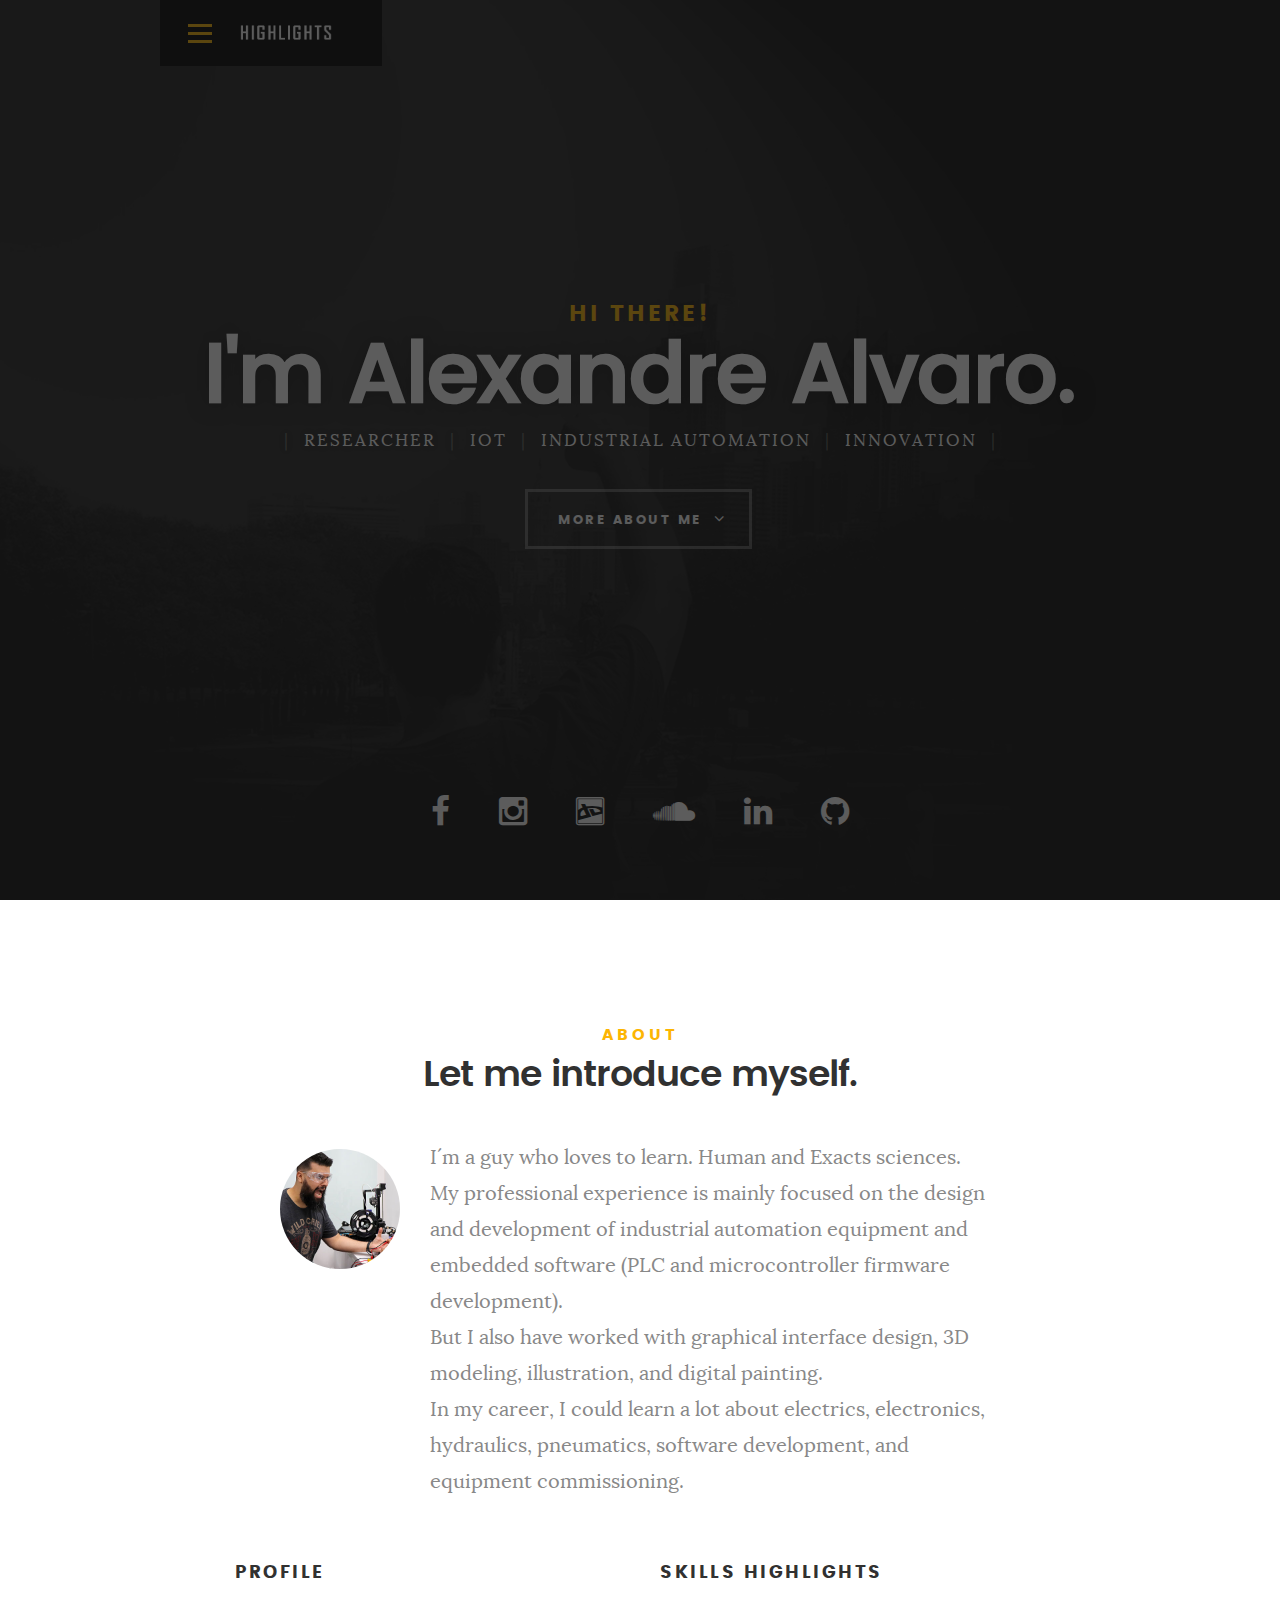
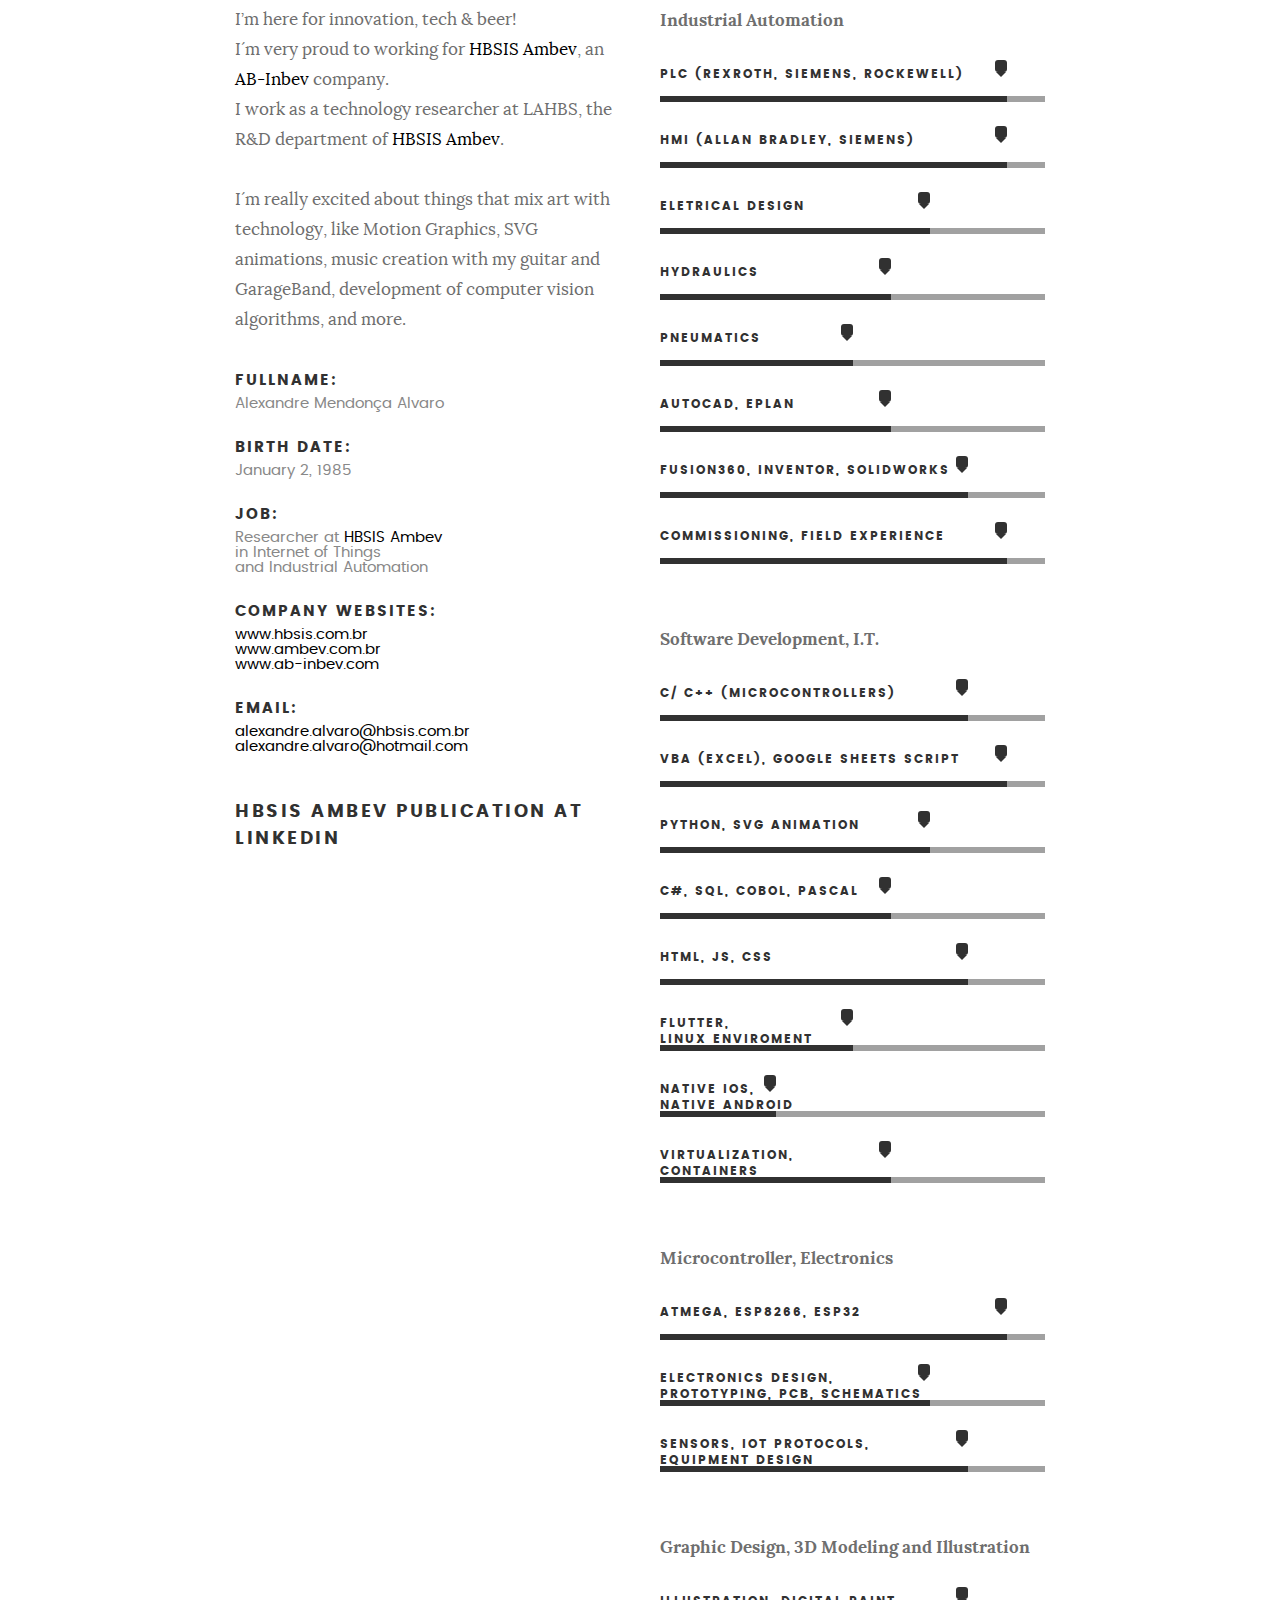
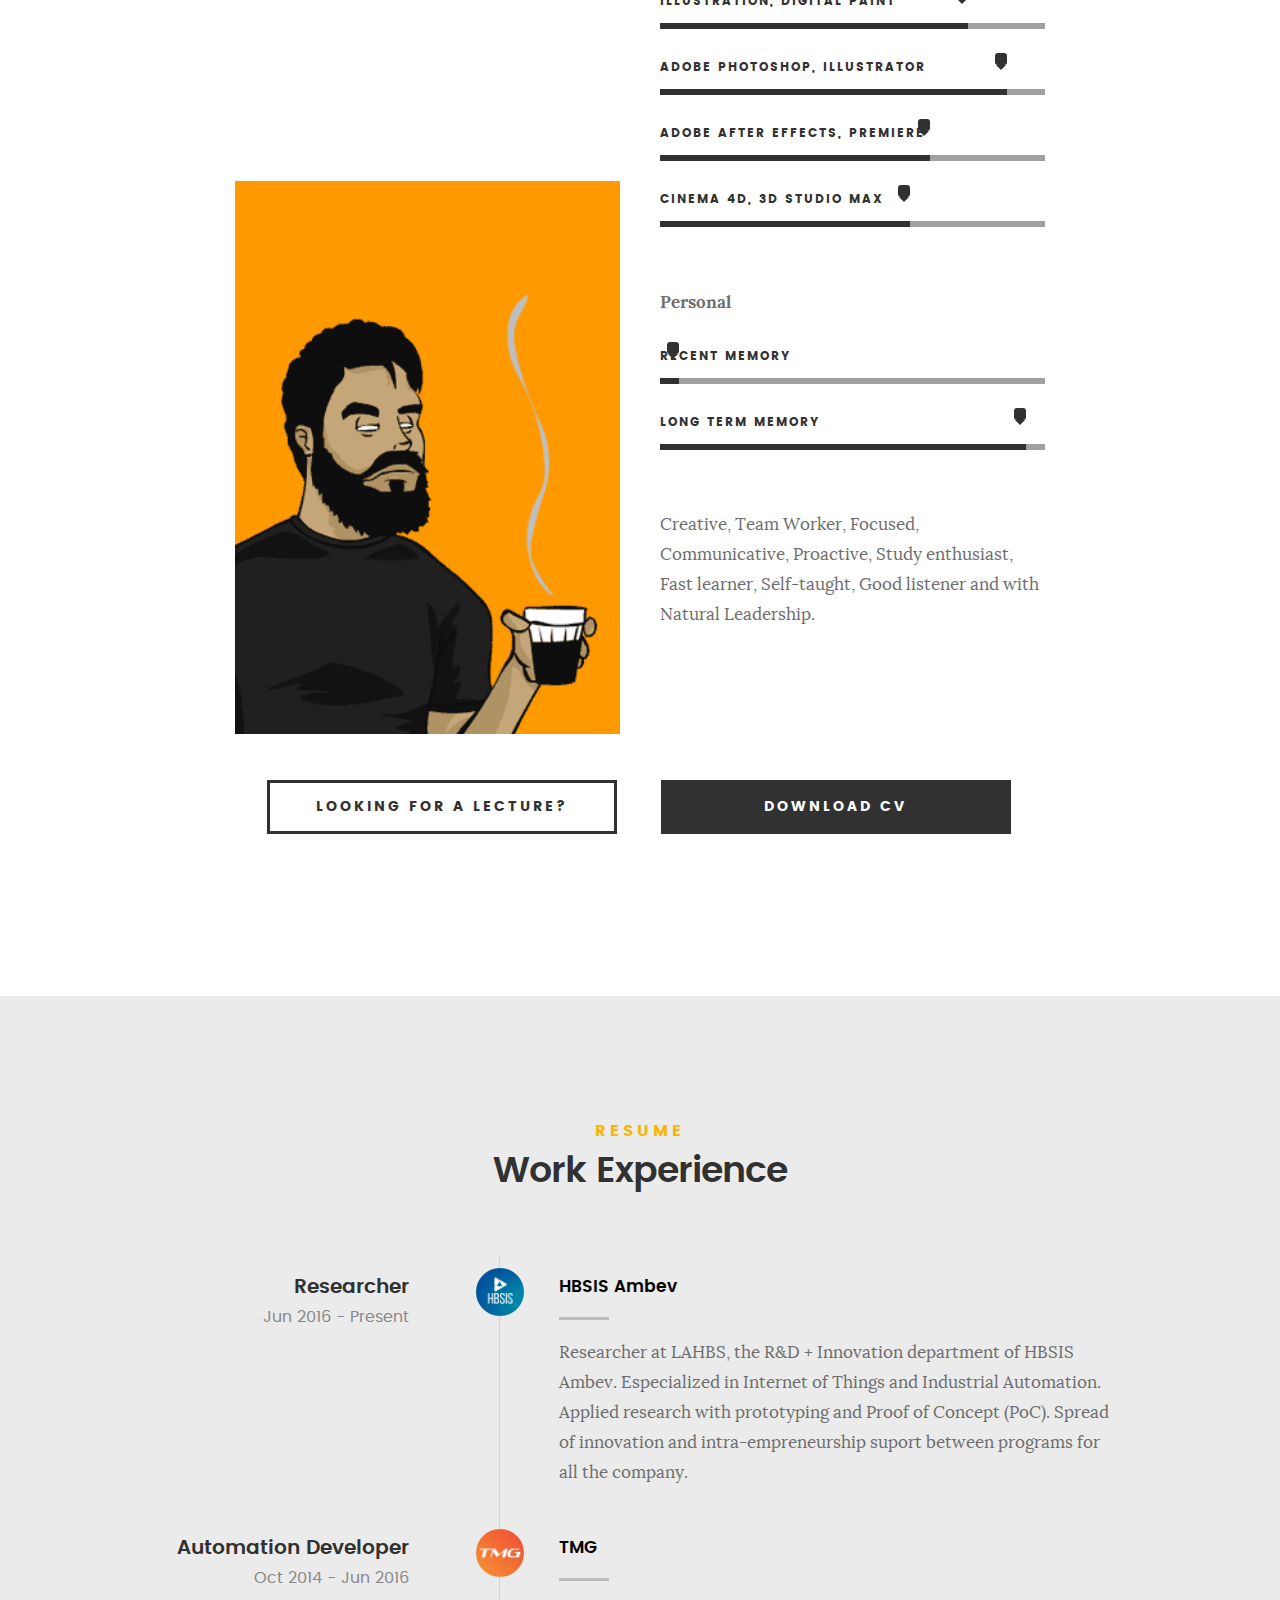
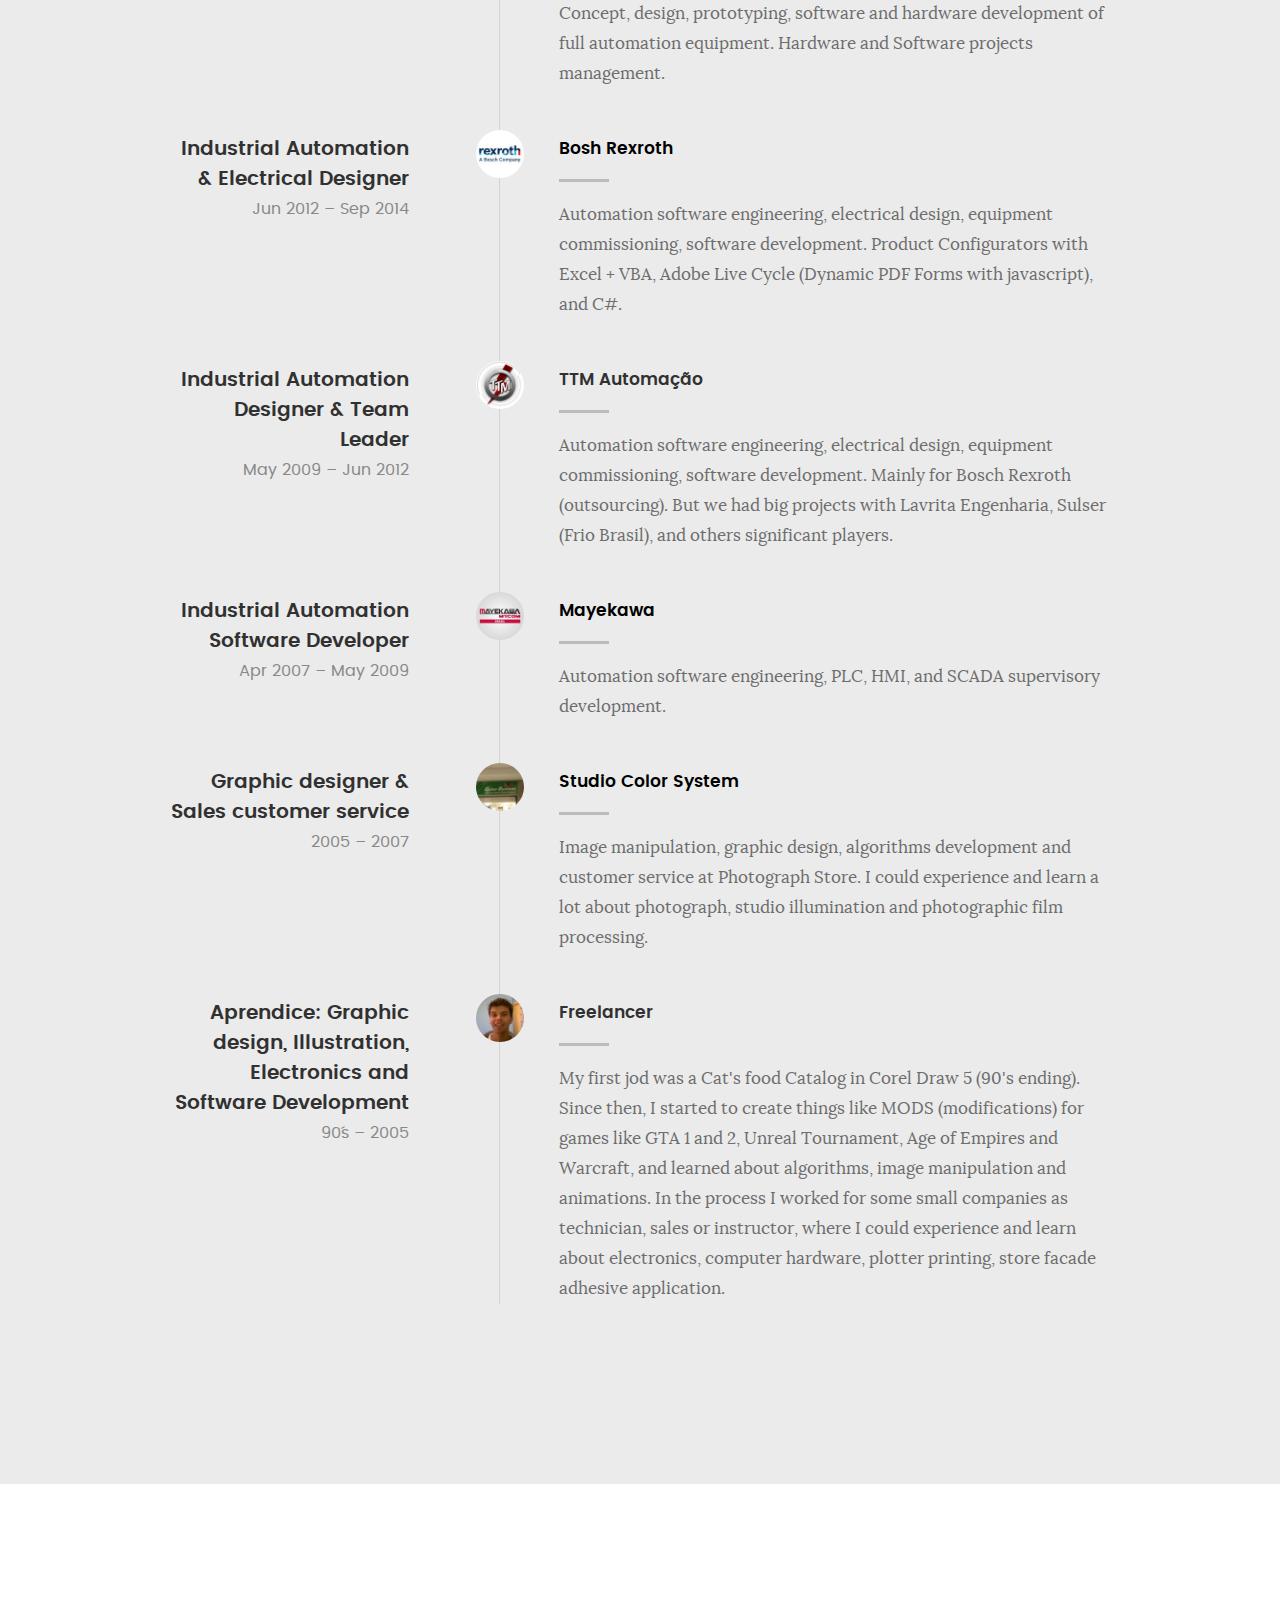
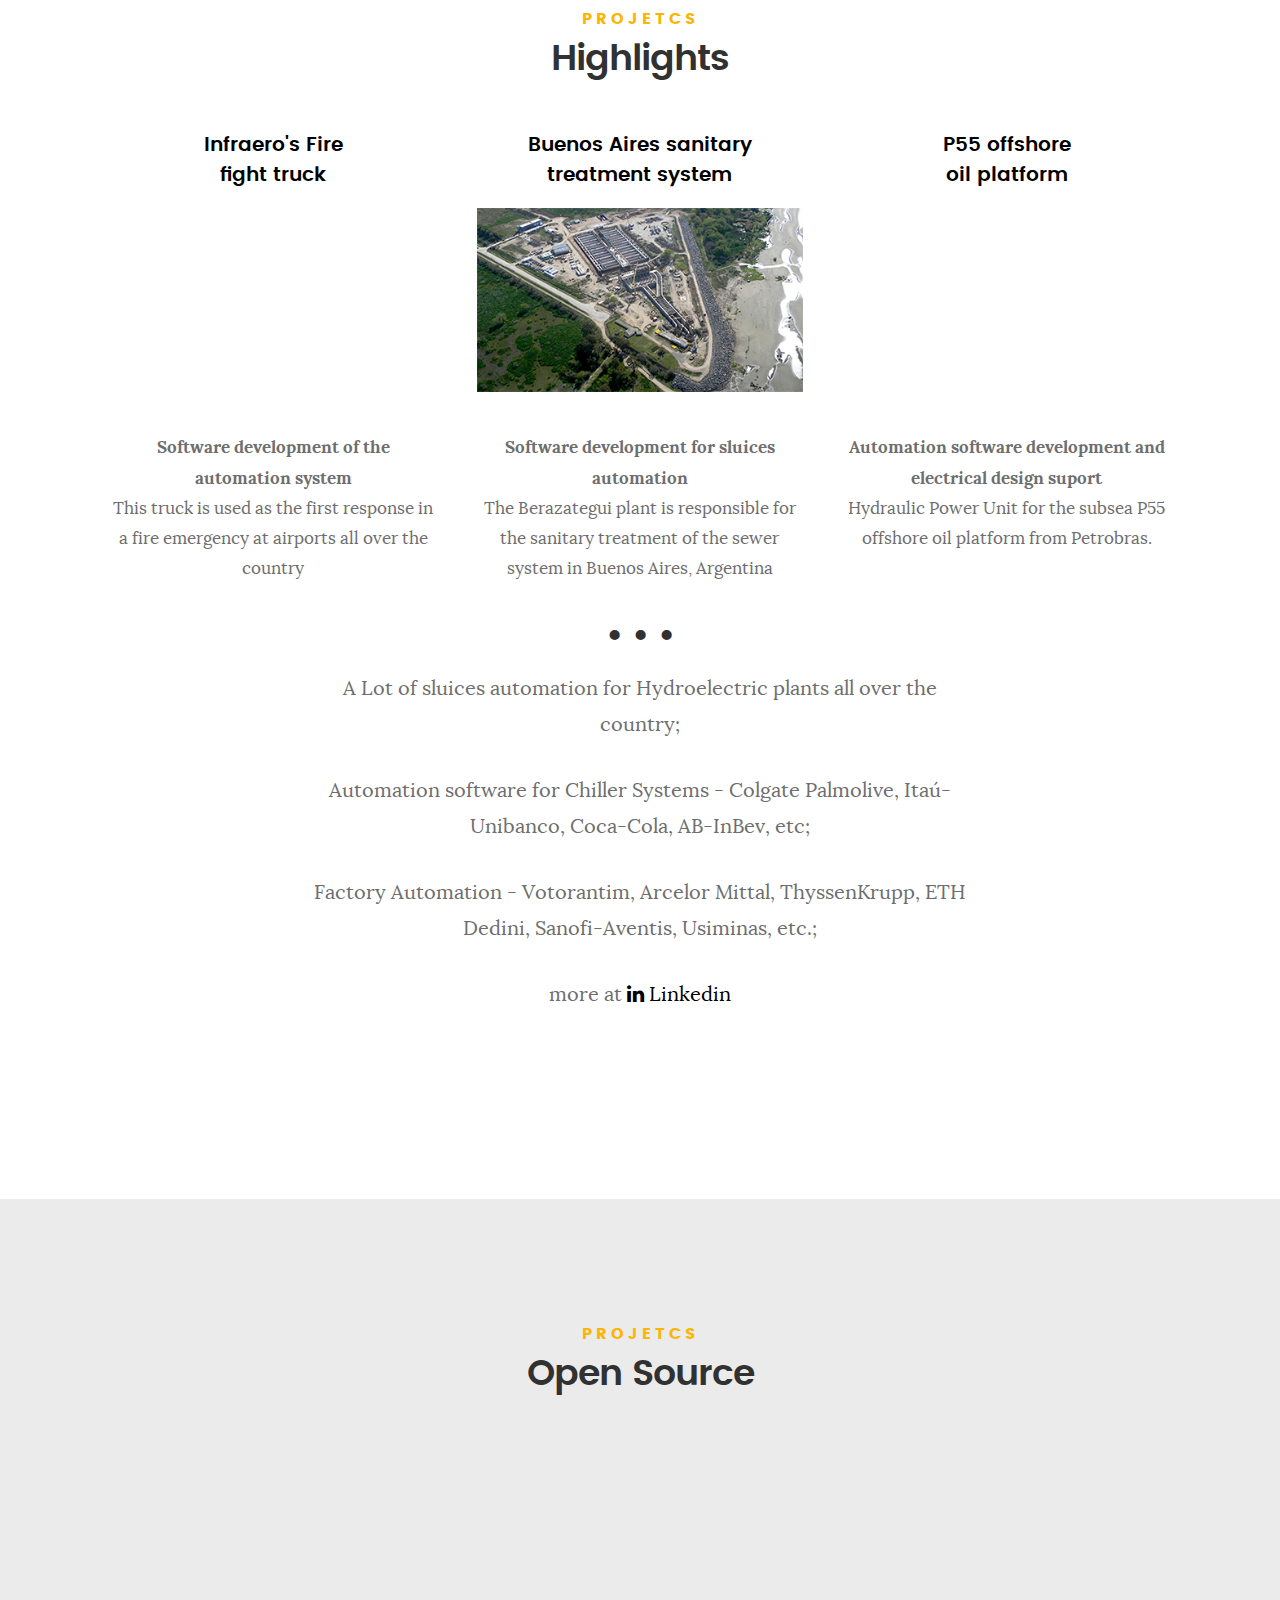
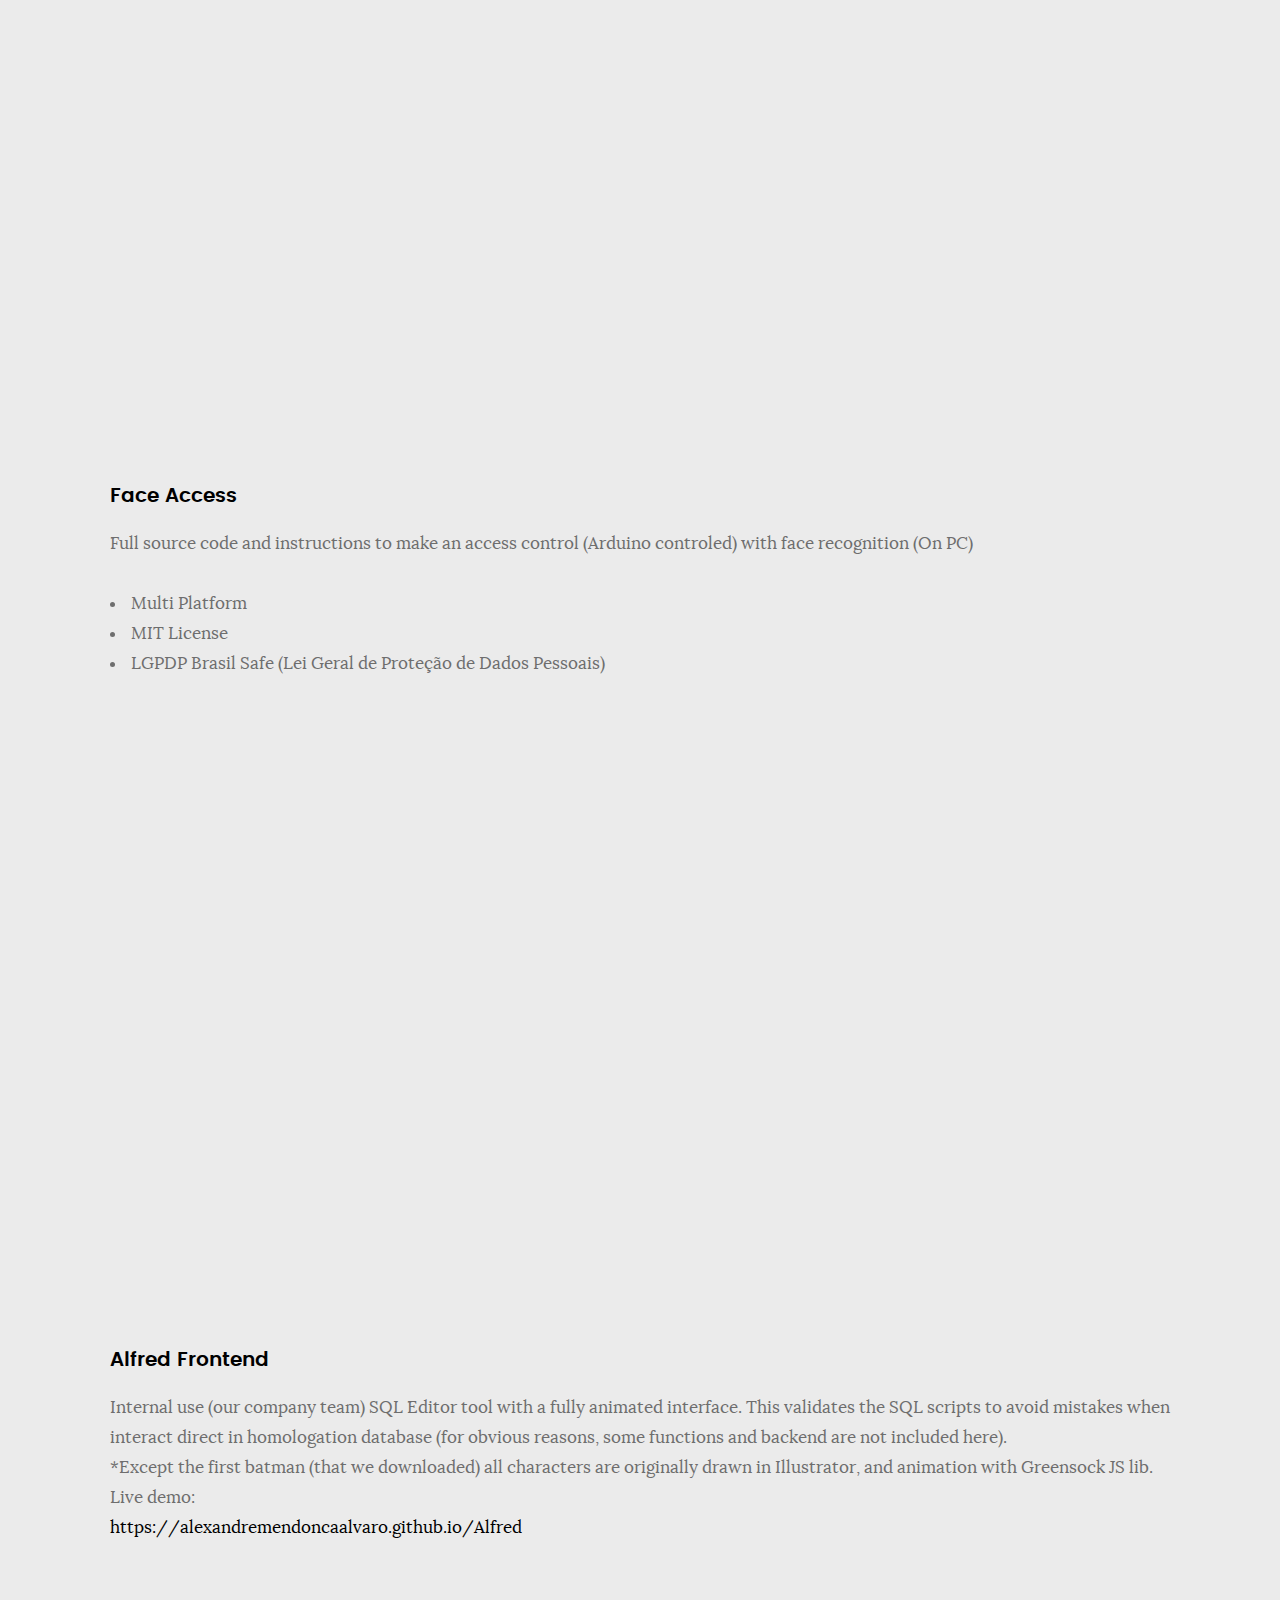
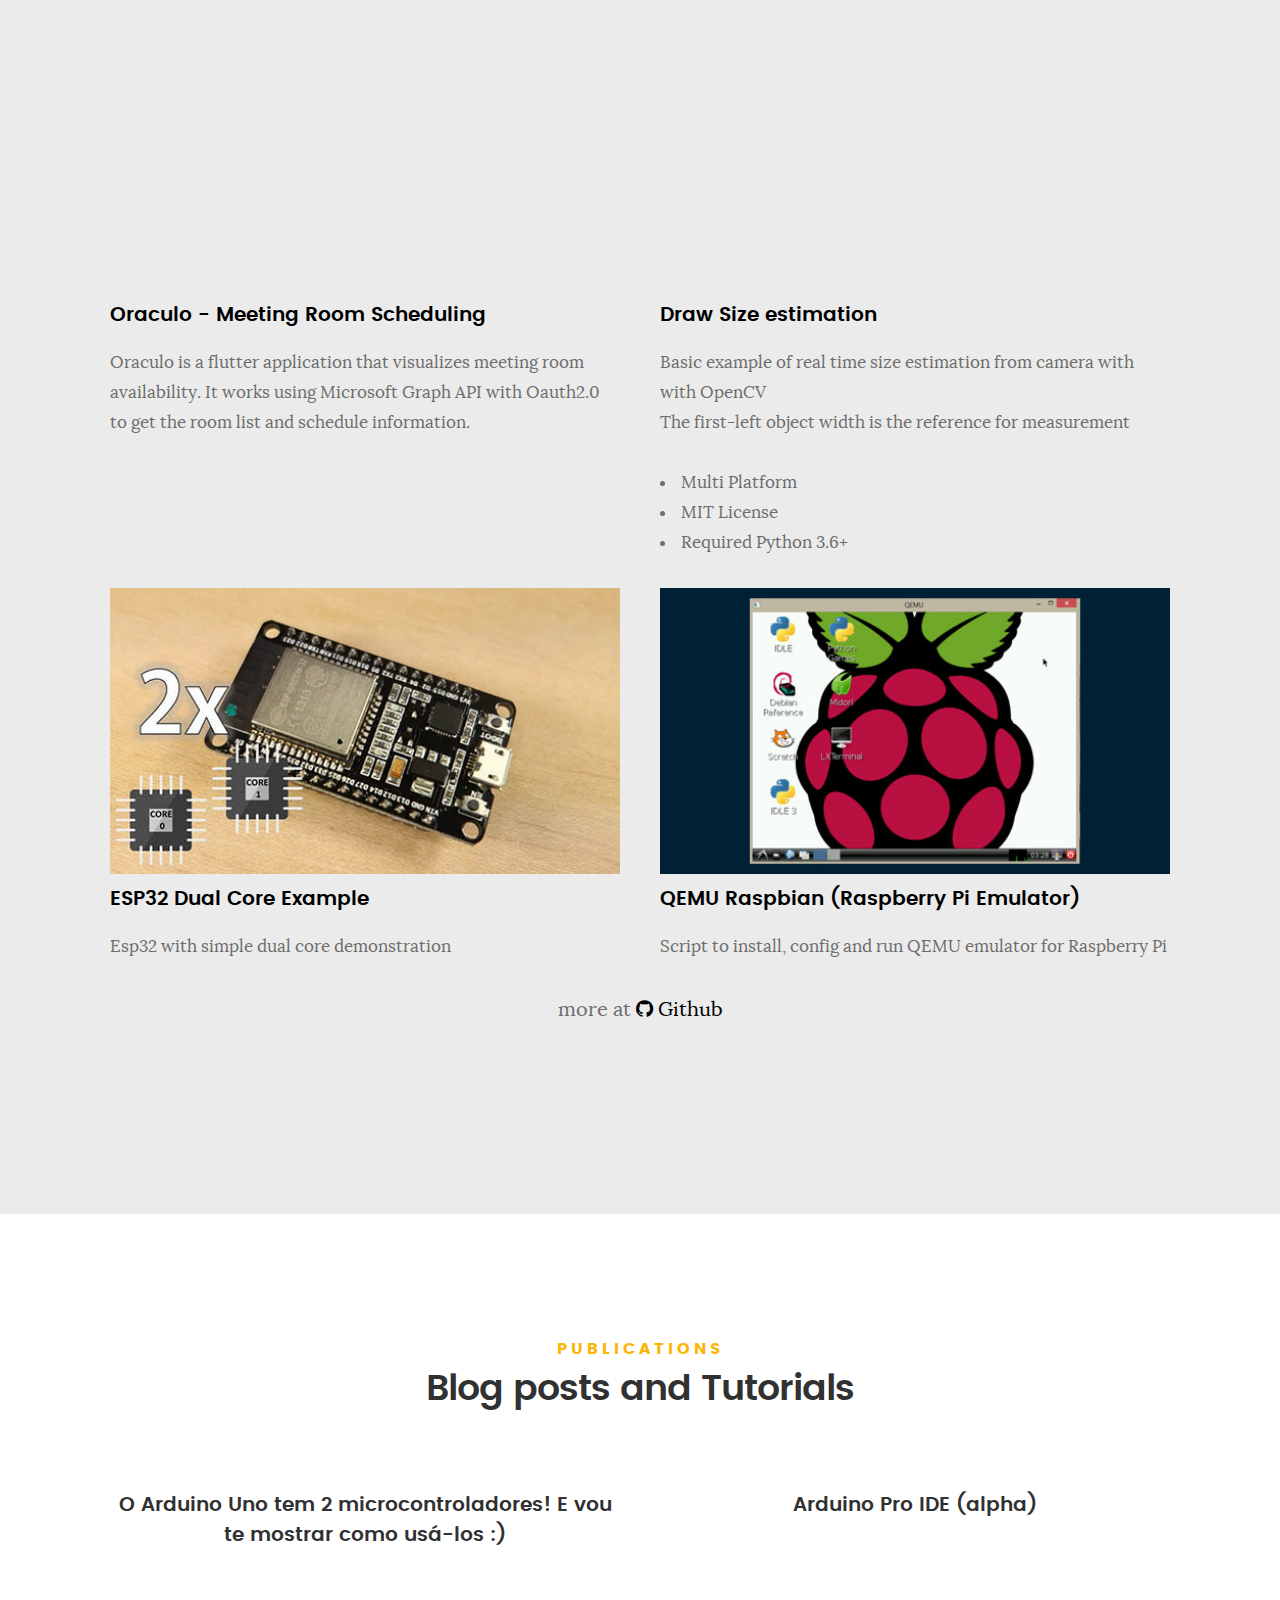
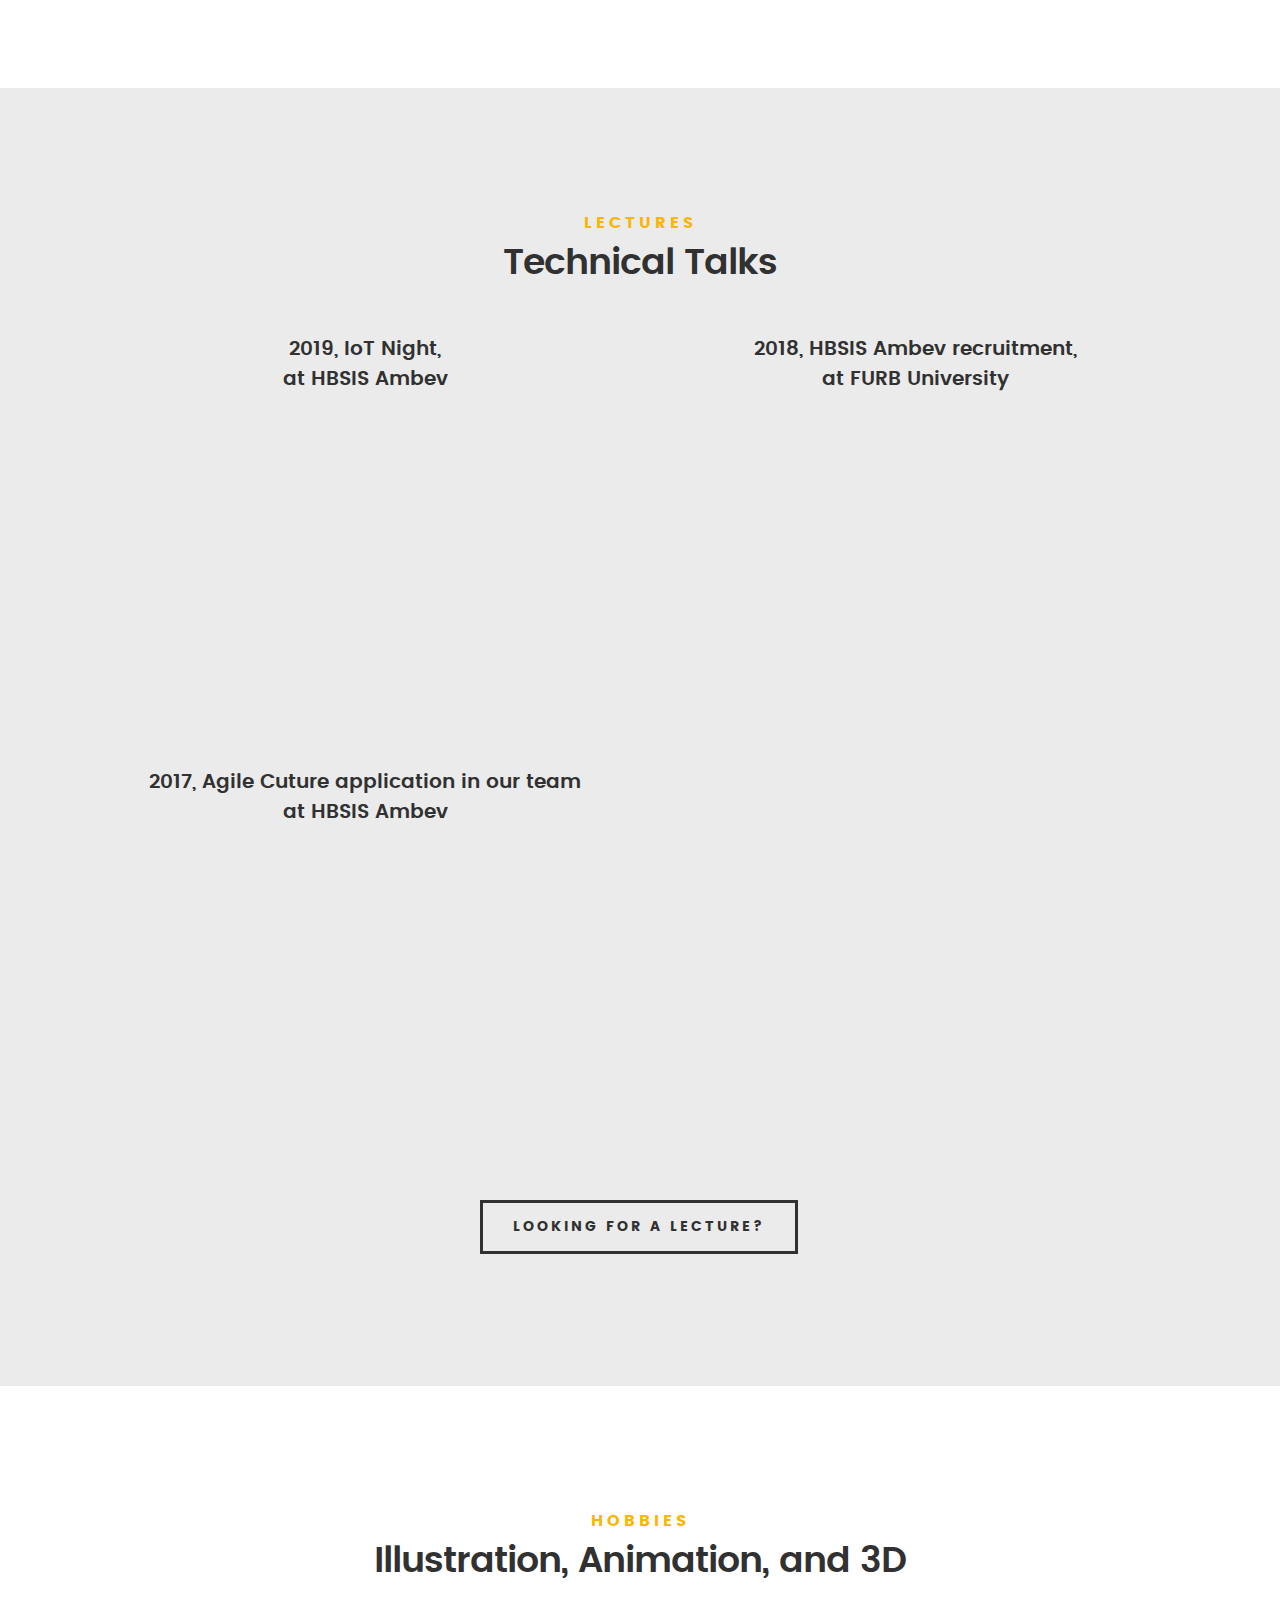
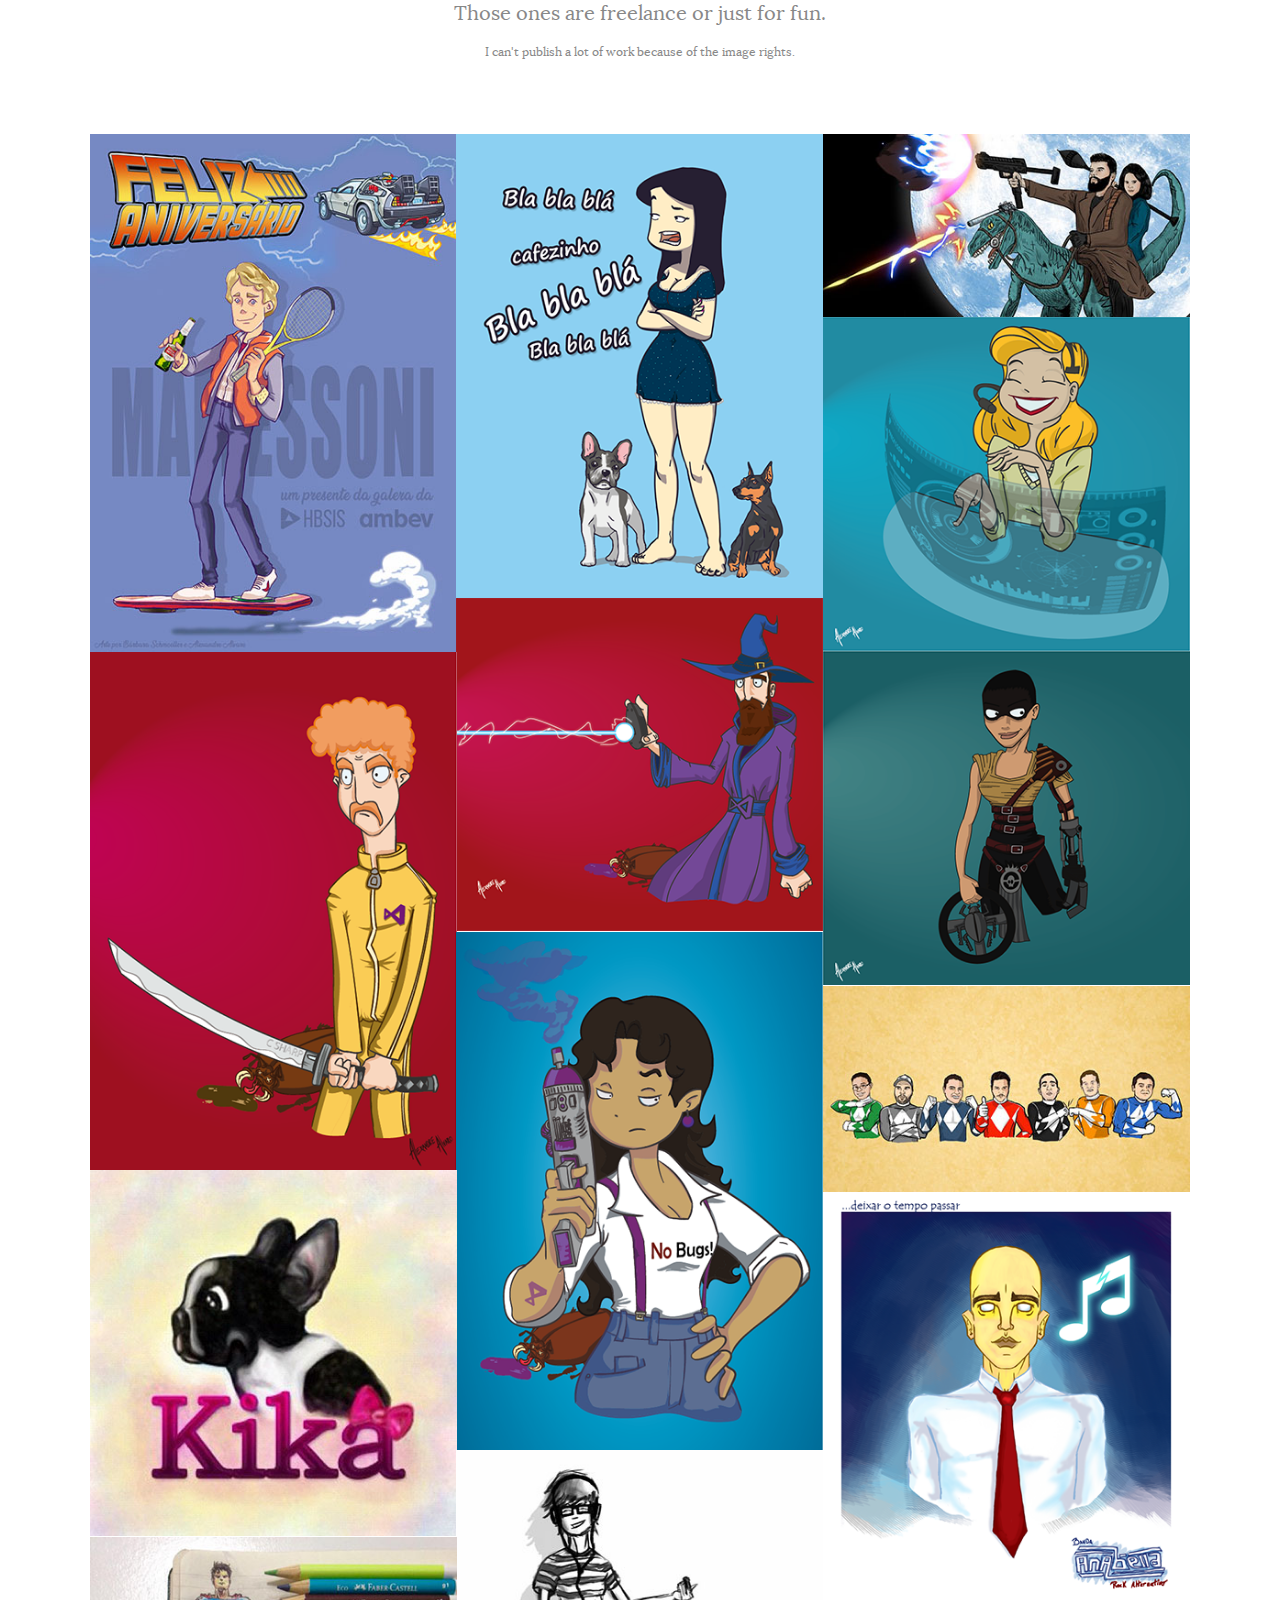
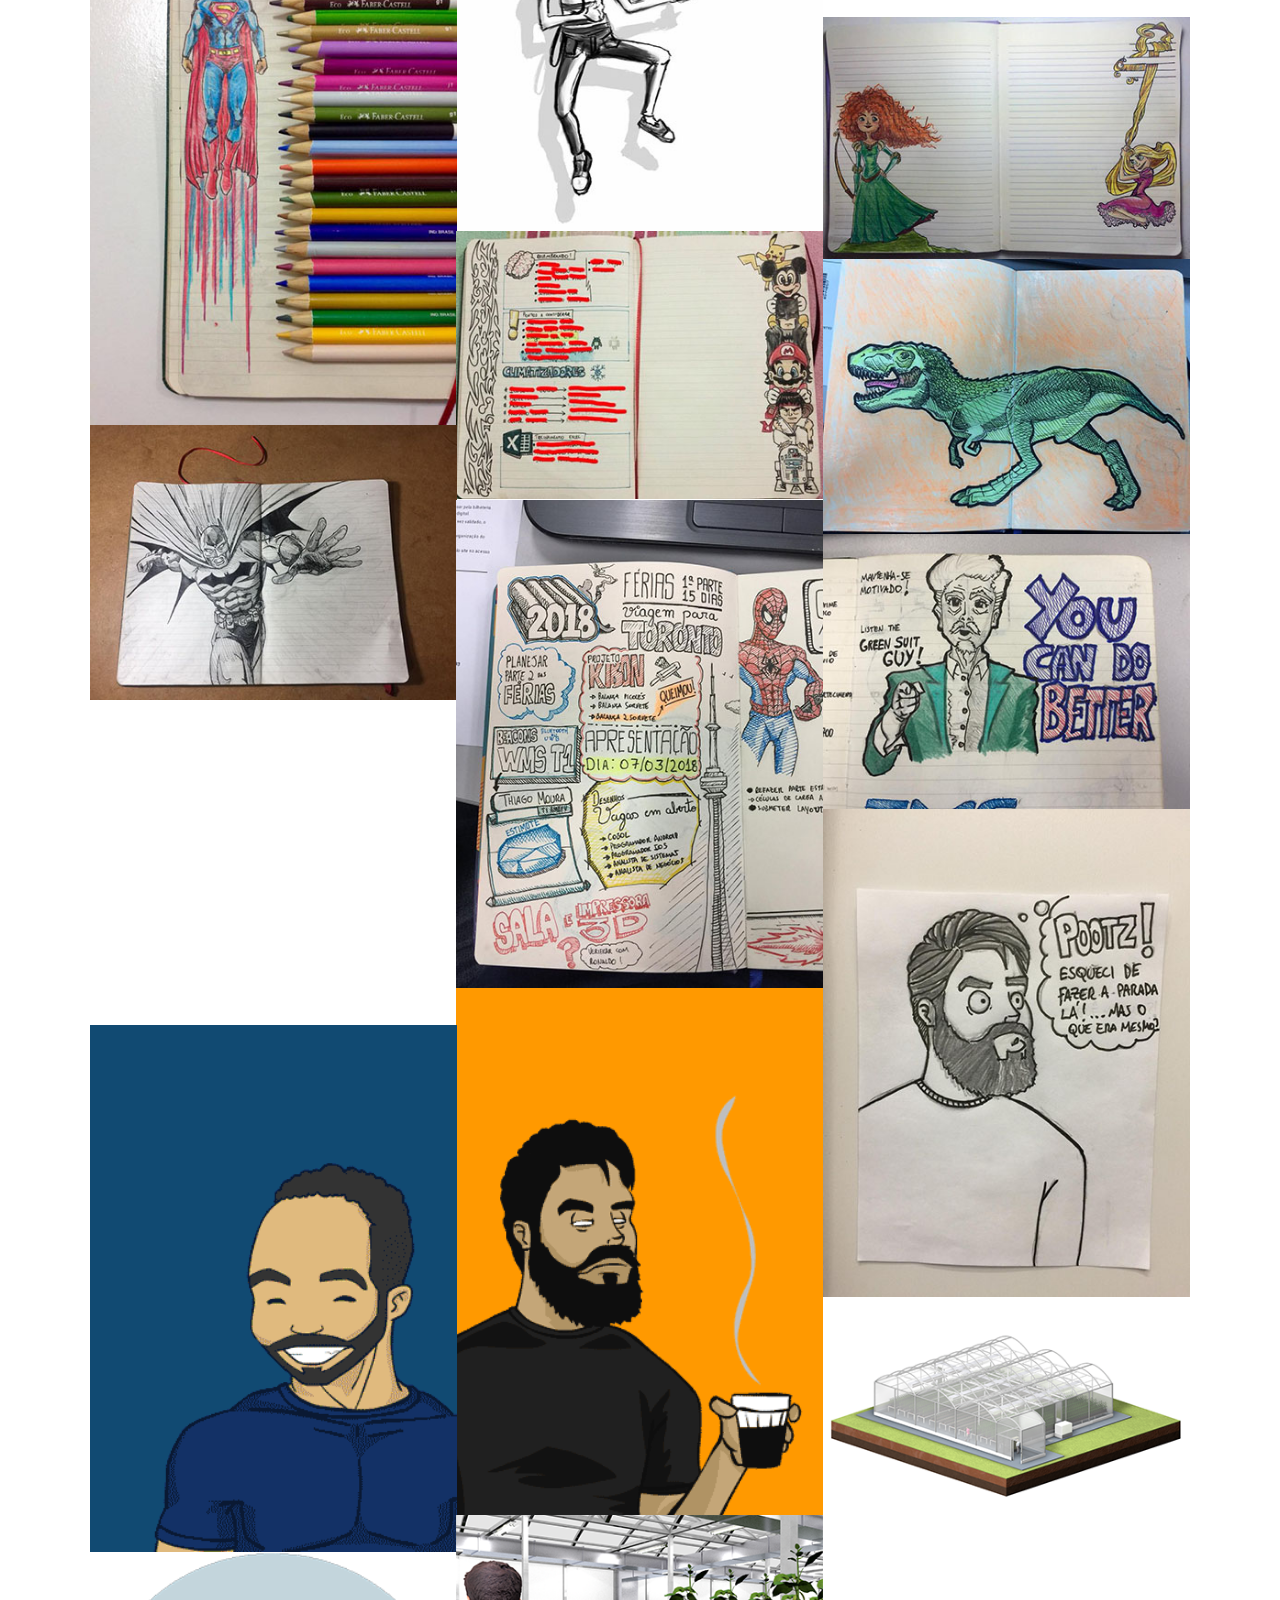
==== index.html @ d6601328 "fix image locations" ====
<!DOCTYPE html>
<!--[if IE 8 ]><html class="no-js oldie ie8" lang="en"> <![endif]-->
<!--[if IE 9 ]><html class="no-js oldie ie9" lang="en"> <![endif]-->
<!--[if (gte IE 9)|!(IE)]><!-->
<html class="no-js" lang="en">
<!--<![endif]-->

<head>

	<!--- basic page needs
   ================================================== -->
	<meta charset="utf-8">
	<title>Alexandre Alvaro</title>
	<meta name="description" content="About Alexandre Alvaro">
	<meta name="author" content="Alexandre Alvaro">

	<!-- mobile specific metas
   ================================================== -->
	<meta name="viewport" content="width=device-width, initial-scale=1, maximum-scale=1">

	<!-- CSS
   ================================================== -->
	<link rel="stylesheet" href="css/base.css">
	<link rel="stylesheet" href="css/main.css">
	<link rel="stylesheet" href="css/vendor.css">

	<!-- script
   ================================================== -->
	<script src="js/modernizr.js"></script>
	<script src="js/pace.min.js"></script>

	<!-- favicons
	================================================== -->
	<link rel="icon" type="image/png" href="favicon.png">

</head>

<body id="top">

	<!-- header 
   ================================================== -->
	<header>
		<div class="row">

			<div class="top-bar">
				<a class="menu-toggle" href="#"><span>Menu</span></a>

				<div class="logo">
					<a href="index.html">MENU</a>
				</div>

				<nav id="main-nav-wrap">
					<ul class="main-navigation">
						<li class="current"><a class="smoothscroll" href="#intro" title="">Home</a></li>
						<li><a class="smoothscroll" href="#about" title="">About</a></li>
						<li><a class="smoothscroll" href="#resume" title="">Resume</a></li>
						<li><a class="smoothscroll" href="#projects" title="">Projects</a></li>
						<li><a class="smoothscroll" href="#opensource" title="">Open Source</a></li>
						<li><a class="smoothscroll" href="#publications" title="">Publications</a></li>
						<li><a class="smoothscroll" href="#lectures" title="">Lectures</a></li>
						<li><a class="smoothscroll" href="#portfolio" title="">Illustration</a></li>
						<li><a class="smoothscroll" href="#music" title="">Music</a></li>
						<li><a class="smoothscroll" href="#coworkers" title="">Coworkers</a></li>
						<li><a class="smoothscroll" href="#contact" title="">Contact</a></li>
					</ul>
				</nav>
			</div> <!-- /top-bar -->

		</div> <!-- /row -->
	</header> <!-- /header -->

	<!-- intro section
   ================================================== -->
	<section id="intro">

		<div class="intro-overlay"></div>

		<div class="intro-content">
			<div class="row">

				<div class="col-twelve">

					<h5>Hi there!</h5>
					<h1>I'm Alexandre Alvaro.</h1>

					<p class="intro-position">
						<span>Researcher</span>
						<span>IoT</span>
						<span>Industrial Automation</span>
						<span>Innovation</span>
					</p>

					<a class="button stroke smoothscroll" href="#about" title="">More About Me</a>

				</div>

			</div>
		</div> <!-- /intro-content -->

		<ul class="intro-social">
			<li><a href="https://www.facebook.com/peritto" target="_blank"><i class="fa fa-facebook"></i></a></li>
			<li><a href="https://www.instagram.com/alemendalvaro" target="_blank"><i class="fa fa-instagram"></i></a>
			</li>
			<li><a href="https://www.deviantart.com/peritto/gallery" target="_blank"><i
						class="fa fa-deviantart"></i></a></li>
			<li><a href="https://soundcloud.com/peritto-1" target="_blank"><i class="fa fa-soundcloud"></i></a></li>
			<li><a href="https://www.linkedin.com/in/alexandre-mendon%C3%A7a-%C3%A1lvaro-273b0050" target="_blank"><i
						class="fa fa-linkedin"></i></a></li>
			<li><a href="https://github.com/alexandremendoncaalvaro" target="_blank"><i class="fa fa-github"></i></a>
			</li>
		</ul> <!-- /intro-social -->

	</section> <!-- /intro -->


	<!-- about section
   ================================================== -->
	<section id="about">

		<div class="row section-intro">
			<div class="col-twelve">

				<h5>About</h5>
				<h1>Let me introduce myself.</h1>

				<div class="intro-info">

					<img src="images/profile-pic.jpg" alt="Profile Picture">

					<p class="lead">I´m a guy who loves to learn. Human and Exacts sciences.
						<br>My professional experience is mainly focused on the design and development of industrial
						automation equipment and embedded software (PLC and microcontroller firmware development).
						<br>But I also have worked with graphical interface design, 3D modeling, illustration, and
						digital painting.
						<br>In my career, I could learn a lot about electrics, electronics, hydraulics, pneumatics,
						software development, and equipment commissioning.</p>
				</div>

			</div>
		</div> <!-- /section-intro -->

		<div class="row about-content">

			<div class="col-six tab-full">

				<h3>Profile</h3>
				<p>I’m here for innovation, tech & beer!<br>I´m very proud to working for <a
						href="https://www.hbsis.com.br" target="_blank">HBSIS Ambev</a>, an
					<a href="https://www.ab-inbev.com" target="_blank">AB-Inbev</a> company.
					<br>I work as a technology researcher at LAHBS, the R&D department of <a
						href="https://www.hbsis.com.br" target="_blank">HBSIS Ambev</a>.</p>
				<p>I´m really excited about things that mix art with technology, like Motion Graphics, SVG animations,
					music creation with my guitar and GarageBand, development of computer vision algorithms, and more.
				</p>

				<ul class="info-list">
					<li>
						<strong>Fullname:</strong>
						<span>Alexandre Mendonça Alvaro</span>
					</li>
					<li>
						<strong>Birth Date:</strong>
						<span>January 2, 1985</span>
					</li>
					<li>
						<strong>Job:</strong>
						<span>Researcher at <a href="https://www.hbsis.com.br">HBSIS Ambev</a></span>
						<span>in Internet of Things <br>
							and Industrial Automation</span>
					</li>
					<li>
						<strong>Company Websites:</strong>
						<span><a href="https://www.hbsis.com.br" target="_blank">www.hbsis.com.br</a></span>
						<span><a href="https://www.ambev.com.br" target="_blank">www.ambev.com.br</a></span>
						<span><a href="https://www.ab-inbev.com" target="_blank">www.ab-inbev.com</a></span>
					</li>
					<li>
						<strong>Email:</strong>
						<span><a href="mailto:alexandre.alvaro@hbsis.com.br">alexandre.alvaro@hbsis.com.br</a></span>
						<span><a href="mailto:alexandre.alvaro@hotmail.com">alexandre.alvaro@hotmail.com</a></span>
					</li>

				</ul> <!-- /info-list -->

				<h3>HBSIS Ambev Publication at Linkedin</h3>

				<iframe src="https://www.linkedin.com/embed/feed/update/urn:li:share:6641363879395893248" height="900"
					width="100%" frameborder="0" allowfullscreen="" title="Embedded post"></iframe>
				<img src="images/illustrations/ddaiykb-0b288467-eb80-4a8a-a69b-965b4dcaf4ae.gif" width="100%" alt="">

			</div>

			<div class="col-six tab-full">

				<h3>Skills Highlights</h3>
				<strong>Industrial Automation</strong>
				<ul class="skill-bars">
					<li>
						<div class="progress percent90"><span></span></div>
						<strong>PLC (Rexroth, Siemens, Rockewell)</strong>
					</li>
					<li>
						<div class="progress percent90"><span></span></div>
						<strong>HMI (Allan Bradley, Siemens) </strong>
					</li>
					<li>
						<div class="progress percent70"><span></span></div>
						<strong>Eletrical Design</strong>
					</li>
					<li>
						<div class="progress percent60"><span></span></div>
						<strong>Hydraulics</strong>
					</li>
					<li>
						<div class="progress percent50"><span></span></div>
						<strong>Pneumatics</strong>
					</li>
					<li>
						<div class="progress percent60"><span></span></div>
						<strong>Autocad, ePlan</strong>
					</li>
					<li>
						<div class="progress percent80"><span></span></div>
						<strong>Fusion360, Inventor, Solidworks</strong>
					</li>
					<li>
						<div class="progress percent90"><span></span></div>
						<strong>Commissioning, Field experience</strong>
					</li>
				</ul>
				<strong>Software Development, I.T.</strong>
				<ul class="skill-bars">
					<li>
						<div class="progress percent80"><span></span></div>
						<strong>C/ C++ (microcontrollers)</strong>
					</li>
					<li>
						<div class="progress percent90"><span></span></div>
						<strong>VBA (Excel), Google Sheets Script</strong>
					</li>
					<li>
						<div class="progress percent70"><span></span></div>
						<strong>Python, SVG animation</strong>
					</li>
					<li>
						<div class="progress percent60"><span></span></div>
						<strong>C#, SQL, COBOL, Pascal</strong>
					</li>
					<li>
						<div class="progress percent80"><span></span></div>
						<strong>HTML, JS, CSS</strong>
					</li>
					<li>
						<div class="progress percent50"><span></span></div>
						<strong>Flutter,<br>Linux Enviroment</strong>
					</li>
					<li>
						<div class="progress percent30"><span></span></div>
						<strong>Native IOS,<br>Native Android</strong>
					</li>
					<li>
						<div class="progress percent60"><span></span></div>
						<strong>Virtualization,<br>Containers</strong>
					</li>
				</ul>
				<strong>Microcontroller, Electronics</strong>
				<ul class="skill-bars">
					<li>
						<div class="progress percent90"><span></span></div>
						<strong>ATMega, ESP8266, ESP32</strong>
					</li>
					<li>
						<div class="progress percent70"><span></span></div>
						<strong>Electronics Design,<br>Prototyping, PCB, Schematics</strong>
					</li>
					<li>
						<div class="progress percent80"><span></span></div>
						<strong>Sensors, IoT Protocols,<br>Equipment Design</strong>
					</li>
				</ul>
				<strong>Graphic Design, 3D Modeling and Illustration </strong>
				<ul class="skill-bars">
					<li>
						<div class="progress percent80"><span></span></div>
						<strong>Illustration, Digital Paint </strong>
					</li>
					<li>
						<div class="progress percent90"><span></span></div>
						<strong>Adobe Photoshop, Illustrator</strong>
					</li>
					<li>
						<div class="progress percent70"><span></span></div>
						<strong>Adobe After Effects, Premiere</strong>
					</li>
					<li>
						<div class="progress percent65"><span></span></div>
						<strong>Cinema 4D, 3D Studio Max</strong>
					</li>
				</ul>

				<strong>Personal</strong>
				<ul class="skill-bars">
					<li>
						<div class="progress percent5"><span></span></div>
						<strong>Recent Memory</strong>
					</li>
					<li>
						<div class="progress percent95"><span></span></div>
						<strong>Long Term Memory</strong>
					</li>
				</ul>
				<p>Creative, Team Worker, Focused, Communicative, Proactive, Study enthusiast, Fast learner,
					Self-taught, Good listener and with Natural Leadership.</p>
			</div>

		</div>

		<div class="row button-section">
			<div class="col-twelve">
				<a href="#contact" title="Would you like a lecture?" class="button stroke smoothscroll">looking for a
					lecture?</a>
				<a href="https://drive.google.com/file/d/1sFKQEJKvNjN6PSg8tQe9FkuR0mhvL4Nn/view?usp=sharing"
					target="_blank" title="Download CV" class="button button-primary">Download CV</a>
			</div>
		</div>

	</section> <!-- /process-->


	<!-- resume Section
   ================================================== -->
	<section id="resume" class="grey-section">

		<div class="row section-intro">
			<div class="col-twelve">
				<h5>Resume</h5>
				<h1>Work Experience</h1>
			</div>
		</div> <!-- /section-intro-->


		<div class="row resume-timeline">

			<div class="col-twelve">

				<div class="timeline-wrap">

					<div class="timeline-block">

						<div class="timeline-ico">
							<a href="https://www.hbsis.com.br" target="_blank">
								<img src="images/profiles/hbsis.png">
							</a>
						</div>

						<div class="timeline-header">
							<h3>Researcher</h3>
							<p>Jun 2016 - Present</p>
						</div>

						<div class="timeline-content">
							<h4><a href="https://www.hbsis.com.br" target="_blank">HBSIS Ambev</a></h4>
							<p>
								Researcher at LAHBS, the R&D + Innovation department of HBSIS Ambev. Especialized in
								Internet of Things and Industrial Automation.
								Applied research with prototyping and Proof of Concept (PoC).
								Spread of innovation and intra-empreneurship suport between programs for all the
								company.
							</p>
						</div>

					</div> <!-- /timeline-block -->

					<div class="timeline-block">

						<div class="timeline-ico">
							<a href="http://www.tmg.agr.br/" target="_blank">
								<img src="images/profiles/tmg.png">
							</a>
						</div>

						<div class="timeline-header">
							<h3>Automation Developer</h3>
							<p>Oct 2014 - Jun 2016</p>
						</div>

						<div class="timeline-content">
							<h4><a href="http://www.tmg.agr.br/" target="_blank">TMG</a></h4>
							<p>Concept, design, prototyping, software and hardware development of full automation
								equipment.
								Hardware and Software projects management.</p>
						</div>

					</div> <!-- /timeline-block -->

					<div class="timeline-block">

						<div class="timeline-ico">
							<a href="https://www.boschrexroth.com/" target="_blank">
								<img src="images/profiles/bosh.jpg">
							</a>
						</div>

						<div class="timeline-header">
							<h3>Industrial Automation & Electrical Designer</h3>
							<p>Jun 2012 – Sep 2014</p>
						</div>

						<div class="timeline-content">
							<h4><a href="https://www.boschrexroth.com/" target="_blank">Bosh Rexroth</a></h4>
							<p>
								Automation software engineering, electrical design, equipment commissioning, software
								development.
								Product Configurators with Excel + VBA, Adobe Live Cycle (Dynamic PDF Forms with
								javascript), and C#.
							</p>
						</div>

					</div> <!-- /timeline-block -->

					<div class="timeline-block">

						<div class="timeline-ico">
							<img src="images/profiles/ttm.jpg">
						</div>

						<div class="timeline-header">
							<h3>Industrial Automation Designer & Team Leader</h3>
							<p>May 2009 – Jun 2012</p>
						</div>

						<div class="timeline-content">
							<h4>TTM Automação</h4>
							<p>
								Automation software engineering, electrical design, equipment commissioning, software
								development.
								Mainly for Bosch Rexroth (outsourcing). But we had big projects with Lavrita
								Engenharia, Sulser (Frio Brasil), and others significant players.
							</p>
						</div>

					</div> <!-- /timeline-block -->

					<div class="timeline-block">

						<div class="timeline-ico">
							<a href="http://mayekawa.com.br/" target="_blank">
								<img src="images/profiles/mayekawa.jpg">
							</a>
						</div>

						<div class="timeline-header">
							<h3>Industrial Automation Software Developer</h3>
							<p>Apr 2007 – May 2009</p>
						</div>

						<div class="timeline-content">
							<h4><a href="http://mayekawa.com.br/" target="_blank">Mayekawa</a></h4>
							<p>
								Automation software engineering, PLC, HMI, and SCADA supervisory development.
							</p>
						</div>

					</div> <!-- /timeline-block -->

					<div class="timeline-block">

						<div class="timeline-ico">
							<a href="https://www.facebook.com/StudioColorSystem" target="_blank">
								<img src="images/profiles/color-system.jpg">
							</a>
						</div>

						<div class="timeline-header">
							<h3>Graphic designer & Sales customer service</h3>
							<p>2005 – 2007</p>
						</div>

						<div class="timeline-content">
							<h4><a href="https://www.facebook.com/StudioColorSystem" target="_blank">Studio Color
									System</a></h4>
							<p>
								Image manipulation, graphic design, algorithms development and customer service at
								Photograph Store.
								I could experience and learn a lot about photograph, studio illumination and
								photographic film processing.
							</p>
						</div>

					</div> <!-- /timeline-block -->

					<div class="timeline-block">

						<div class="timeline-ico">
							<img src="images/profiles/freelancer.jpg">
						</div>

						<div class="timeline-header">
							<h3>Aprendice: Graphic design, Illustration, Electronics and Software Development</h3>
							<p>90´s – 2005</p>
						</div>

						<div class="timeline-content">
							<h4>Freelancer</h4>
							<p>
								My first jod was a Cat's food Catalog in Corel Draw 5 (90's ending).
								Since then, I started to create things like MODS (modifications) for games like GTA 1
								and 2, Unreal Tournament, Age of Empires and Warcraft, and learned about algorithms,
								image manipulation and animations.
								In the process I worked for some small companies as technician, sales or instructor,
								where I could experience and learn about electronics, computer hardware, plotter
								printing, store facade adhesive application.
							</p>
						</div>

					</div> <!-- /timeline-block -->

				</div> <!-- /timeline-wrap -->

			</div> <!-- /col-twelve -->

		</div> <!-- /resume-timeline -->

	</section> <!-- /features -->


	<!-- Projetcs Section
   ================================================== -->
	<section id="projects" class="highlights white-section">
		<div class="row section-intro">
			<div class="col-twelve">
				<h5>Projetcs</h5>
				<h1>Highlights</h1>
			</div>
		</div> <!-- /section-intro-->

		<div class="row">
			<div class="col-twelve">

				<div class="col-four tab-full">
					<h3>
						<a href="http://lavrita.com.br/equipamentos/combate-a-incendio-aeroporto">
							Infraero's Fire<br>fight truck
						</a>
					</h3>
					<div class="fluid-video-wrapper">
						<iframe width="560" height="315" src="https://www.youtube.com/embed/4NWtZpsn7Os" frameborder="0"
							allow="accelerometer; autoplay; encrypted-media; gyroscope; picture-in-picture"
							allowfullscreen></iframe>
					</div>
					<p>
						<strong>Software development of the automation system</strong><br>
						This truck is used as the first response in a fire emergency at airports all over the country
					</p>
				</div> <!-- project -->

				<div class="col-four tab-full">
					<h3>
						<a
							href="https://www.aysa.com.ar/Que-Hacemos/Plan-de-obras/Grandes-Obras/Sistema-Berazategui/sistema_berazategui">
							Buenos Aires sanitary<br>treatment system</a>
						</a>
					</h3>
					<p><img src="images/portfolio/berazategui.png"></p>
					<p>
						<strong>Software development for sluices automation</strong><br>
						The Berazategui plant is responsible for the sanitary treatment of the sewer system in Buenos
						Aires, Argentina
					</p>
				</div> <!-- project -->

				<div class="col-four tab-full">
					<h3>
						<a href="http://lavrita.com.br/equipamentos/combate-a-incendio-aeroporto">
							P55 offshore<br>oil platform
						</a>
					</h3>
					<div class="fluid-video-wrapper">
						<iframe width="560" height="315" src="https://www.youtube.com/embed/JLXx2YMDpxc" frameborder="0"
							allow="accelerometer; autoplay; encrypted-media; gyroscope; picture-in-picture"
							allowfullscreen></iframe>
					</div>

					<p>
						<strong>Automation software development and electrical design suport</strong><br>
						Hydraulic Power Unit for the subsea P55 offshore oil platform from Petrobras.
					</p>
				</div> <!-- project -->
			</div>
		</div>
		<div class="row section-intro">
			<div class="col-twelve">
				<h1>• • •</h1>
				<p class="lead">
					A Lot of sluices automation for Hydroelectric plants all over the country;
				</p>
				<p class="lead">
					Automation software for Chiller Systems - Colgate Palmolive, Itaú-Unibanco, Coca-Cola,
					AB-InBev, etc;
				</p>
				<p class="lead">
					Factory Automation - Votorantim, Arcelor Mittal, ThyssenKrupp, ETH Dedini, Sanofi-Aventis,
					Usiminas, etc.;<br>
				</p>
				<p class="lead">more at <a
						href="https://www.linkedin.com/in/alexandre-mendon%C3%A7a-%C3%A1lvaro-273b0050"
						target="_blank"><i class="fa fa-linkedin"></i> Linkedin</a></p>
			</div>
		</div> <!-- /section-intro-->

	</section>

	<!-- Open source Section
   ================================================== -->
	<section id="opensource" class="highlights grey-section">
		<div class="row section-intro">
			<div class="col-twelve">
				<h5>Projetcs</h5>
				<h1>Open Source</h1>
			</div>
		</div> <!-- /section-intro-->
		<div class="row portfolio-content">
			<div class="col-twelve">
				<div class="col-twelve tab-full opensource-pub">
					<div class="fluid-video-wrapper">
						<iframe width="560" height="315" src="https://www.youtube.com/embed/fxy134fVO1c" frameborder="0"
							allow="accelerometer; autoplay; encrypted-media; gyroscope; picture-in-picture"
							allowfullscreen></iframe>
					</div>
					<h3>
						<a href="https://github.com/alexandremendoncaalvaro/face-access" target="_blank">
							Face Access
						</a>
					</h3>
					<p>
						Full source code and instructions to make an access control (Arduino controled) with face
						recognition (On PC)
						<ul>
							<li>Multi Platform</li>
							<li>MIT License</li>
							<li>LGPDP Brasil Safe (Lei Geral de Proteção de Dados Pessoais)</li>
						</ul>
					</p>

				</div> <!-- project -->

				<div class="col-twelve tab-full opensource-pub">
					<div class="fluid-video-wrapper">
						<iframe width="560" height="315" src="https://www.youtube.com/embed/9q9Jo4uhZhU" frameborder="0"
							allow="accelerometer; autoplay; encrypted-media; gyroscope; picture-in-picture"
							allowfullscreen></iframe>
					</div>
					<h3>
						<a href="https://github.com/alexandremendoncaalvaro/Alfred" target="_blank">
							Alfred Frontend
						</a>
					</h3>
					<p>
						Internal use (our company team) SQL Editor tool with a fully animated interface. This validates
						the SQL scripts to avoid mistakes when interact direct in homologation database (for obvious
						reasons, some functions and backend are not included here).

						<br>*Except the first batman (that we downloaded) all characters are originally drawn in
						Illustrator, and animation with Greensock JS lib.

						<br>Live demo:
						<br><a href="https://alexandremendoncaalvaro.github.io/Alfred"
							target="_blank">https://alexandremendoncaalvaro.github.io/Alfred</a>


					</p>

				</div> <!-- project -->

				<div class="col-six tab-full opensource-pub">
					<div class="fluid-video-wrapper">
						<iframe width="560" height="315" src="https://www.youtube.com/embed/doKI5ksDAp8" frameborder="0"
							allow="accelerometer; autoplay; encrypted-media; gyroscope; picture-in-picture"
							allowfullscreen></iframe>
					</div>
					<h3>
						<a href="https://github.com/alexandremendoncaalvaro/oraculo" target="_blank">Oraculo - Meeting
							Room Scheduling</a>
					</h3>
					<p>
						Oraculo is a flutter application that visualizes meeting room availability. It works using
						Microsoft Graph API with Oauth2.0 to get the room list and schedule information.
					</p>

				</div> <!-- project -->

				<div class="col-six tab-full opensource-pub">
					<div class="fluid-video-wrapper">
						<iframe width="560" height="315" src="https://www.youtube.com/embed/EiYgrgFEwIc" frameborder="0"
							allow="accelerometer; autoplay; encrypted-media; gyroscope; picture-in-picture"
							allowfullscreen></iframe>
					</div>
					<h3>
						<a href="https://github.com/alexandremendoncaalvaro/draw-size" target="_blank">
							Draw Size estimation
						</a>
					</h3>
					<p>
						Basic example of real time size estimation from camera with with OpenCV
						<br>The first-left object width is the reference for measurement
						<ul>
							<li>Multi Platform</li>
							<li>MIT License</li>
							<li>Required Python 3.6+</li>
						</ul>
					</p>

				</div> <!-- project -->

				<div class="col-six tab-full opensource-pub">
					<img width="100%" alt=""
						src="images/opensource-covers/ESP32-dual-core.jpg">
					<h3>
						<a href="https://github.com/alexandremendoncaalvaro/esp32-dualcore-example" target="_blank">
							ESP32 Dual Core Example
						</a>
					</h3>
					<p>
						Esp32 with simple dual core demonstration
					</p>

				</div> <!-- project -->

				<div class="col-six tab-full opensource-pub">
					<img width="100%" alt=""
						src="images/opensource-covers/qemu.jpg">
					<h3>
						<a href="https://github.com/alexandremendoncaalvaro/script-raspberrypi-emulator" target="_blank">
							QEMU Raspbian (Raspberry Pi Emulator)
						</a>
					</h3>
					<p>
						Script to install, config and run QEMU emulator for Raspberry Pi
					</p>

				</div> <!-- project -->

			</div>
		</div>
		<div class="row section-intro">
			<div class="col-twelve">
				<p class="lead">more at <a href="https://github.com/alexandremendoncaalvaro" target="_blank"><i
							class="fa fa-github"></i> Github</a></p>
			</div>
		</div> <!-- /section-intro-->
	</section>

	<!-- Publications Section
   ================================================== -->
	<section id="publications" class="highlights white-section">
		<div class="row section-intro">
			<div class="col-twelve">
				<h5>Publications</h5>
				<h1>Blog posts and Tutorials</h1>
			</div>
		</div> <!-- /section-intro-->
		<div class="row portfolio-content">
			<div class="col-twelve">
				<div class="col-six tab-full">
					<a href="https://www.linkedin.com/pulse/o-arduino-uno-tem-2-microcontroladores-e-vou-te-como-mendon%C3%A7a-%C3%A1lvaro/"
						target="_blank">
						<img width="100%" alt=""
							src="https://media-exp1.licdn.com/dms/image/C4E12AQHzTq5Zxf537Q/article-cover_image-shrink_423_752/0?e=1592438400&v=beta&t=1aEmMHki64FyrlkloERTmMsh1k_7tT6ohfBZIiyNVms">
						<h3>O Arduino Uno tem 2 microcontroladores! E vou te mostrar como usá-los :)</h3>
					</a>
				</div> <!-- project -->

				<div class="col-six tab-full">
					<a href="https://www.linkedin.com/pulse/arduino-pro-ide-alpha-alexandre-mendon%C3%A7a-%C3%A1lvaro/"
						target="_blank">
						<img width="100%" alt=""
							src="https://media-exp1.licdn.com/dms/image/C4D12AQGD-kIudnc5pA/article-cover_image-shrink_720_1280/0?e=1592438400&v=beta&t=iXf-mkq1BqEaeuGCL1U0E7l8Woyk15lNww-zYEnUdik">
						<h3>Arduino Pro IDE (alpha)</h3>
					</a>
				</div> <!-- project -->
			</div>
		</div>
	</section>

	<!-- Lectures Section
   ================================================== -->
	<section id="lectures" class="highlights grey-section">
		<div class="row section-intro">
			<div class="col-twelve">
				<h5>Lectures</h5>
				<h1>Technical Talks</h1>
			</div>
		</div> <!-- /section-intro-->
		<div class="row portfolio-content">
			<div class="col-twelve">
				<div class="col-six tab-full">
					<h3>2019, IoT Night,<br>at HBSIS Ambev</h3>
					<p>
						<iframe width="100%" height="315" src="https://www.youtube.com/embed/52wl75vsCqE"
							frameborder="0"
							allow="accelerometer; autoplay; encrypted-media; gyroscope; picture-in-picture"
							allowfullscreen></iframe>
					</p>
				</div> <!-- project -->
				<div class="col-six tab-full">
					<h3>2018, HBSIS Ambev recruitment,<br>at FURB University</h3>
					<p>
						<iframe width="100%" height="315" src="https://www.youtube.com/embed/o8jXPCX2FwQ"
							frameborder="0"
							allow="accelerometer; autoplay; encrypted-media; gyroscope; picture-in-picture"
							allowfullscreen></iframe>
					</p>
				</div> <!-- project -->

				<div class="col-six tab-full">
					<h3>2017, Agile Cuture application in our team<br>at HBSIS Ambev</h3>
					<p>
						<iframe width="100%" height="315" src="https://www.youtube.com/embed/-PV3BJrdAqc"
							frameborder="0"
							allow="accelerometer; autoplay; encrypted-media; gyroscope; picture-in-picture"
							allowfullscreen></iframe>
					</p>
				</div> <!-- project -->

				<div class="col-twelve tab-full">
					<a href="#contact" title="Would you like a lecture?" class="button stroke smoothscroll">looking for
						a
						lecture?</a>
				</div> <!-- project -->

			</div>
		</div>
	</section>

	<!-- Portfolio Section
   ================================================== -->
	<section id="portfolio">

		<div class="row section-intro">
			<div class="col-twelve">

				<h5>Hobbies</h5>
				<h1>Illustration, Animation, and 3D</h1>

				<p class="lead">Those ones are freelance or just for fun.<br>
					<small>I can't publish a lot of work because of the image rights.</small>
				</p>

			</div>
		</div> <!-- /section-intro-->

		<div class="row portfolio-content">

			<div class="col-twelve">

				<!-- portfolio-wrapper -->
				<div id="folio-wrapper" class="block-1-3 block-mob-full stack">

					<div class="bgrid folio-item">
						<div class="item-wrap">
							<img src="images/illustrations/dddk43d-3971246a-3415-4c7f-a09d-2aa807885f7c.jpg" alt="">
							<a href="https://www.deviantart.com/peritto/art/Birthday-gift-808833721" class="overlay"
								target="_blank">
								<div class="folio-item-table">
									<div class="folio-item-cell">
										<h3 class="folio-title">Hand Drawn + Digital Painting</h3>
										<span class="folio-types">
											A Birthday gift :)
										</span>
									</div>
								</div>
							</a>
						</div>
					</div> <!-- /folio-item -->

					<div class="bgrid folio-item">
						<div class="item-wrap">
							<img src="images/illustrations/ddap20l-1990a058-d0c3-4963-81b2-a04079172599.png" alt="">
							<a href="https://www.deviantart.com/peritto/art/Pequena-Kika-e-Fofa-804025461"
								class="overlay" target="_blank">
								<div class="folio-item-table">
									<div class="folio-item-cell">
										<h3 class="folio-title">Digital Painting</h3>
										<span class="folio-types">
											My Smartphone Wallpaper<br>
											My wife and kids
										</span>
									</div>
								</div>
							</a>
						</div>
					</div> <!-- /folio-item -->

					<div class="bgrid folio-item">
						<div class="item-wrap">
							<img src="images/illustrations/raptor_color_by_peritto_ddajgh8-fullview.jpg" alt="">
							<a href="https://www.deviantart.com/peritto/art/Raptor-color-803764268" class="overlay"
								target="_blank">
								<div class="folio-item-table">
									<div class="folio-item-cell">
										<h3 class="folio-title">Digital Painting</h3>
										<span class="folio-types">
											Just for fun!<br>
											My Facebook cover
										</span>
									</div>
								</div>
							</a>
						</div>
					</div> <!-- /folio-item -->

					<div class="bgrid folio-item">
						<div class="item-wrap">
							<img src="images/illustrations/ddaizkh-6eee0cbf-1c94-42eb-858f-08ba95dc59b2.png" alt="">
							<a href="https://www.deviantart.com/peritto/art/Analista-de-Suporte-803742353"
								class="overlay" target="_blank">
								<div class="folio-item-table">
									<div class="folio-item-cell">
										<h3 class="folio-title">Digital Painting</h3>
										<span class="folio-types">
											Freelance for HBSIS Ambev<br>
											recruitment campaign
										</span>
									</div>
								</div>
							</a>
						</div>
					</div> <!-- /folio-item -->

					<div class="bgrid folio-item">
						<div class="item-wrap">
							<img src="images/illustrations/ddaizjv-a9127e80-9b36-4020-8865-c55d96c98cfa.png" alt="">
							<a href="https://www.deviantart.com/peritto/art/Analista-de-Sistemas-Mago-803742331"
								class="overlay" target="_blank">
								<div class="folio-item-table">
									<div class="folio-item-cell">
										<h3 class="folio-title">Digital Painting</h3>
										<span class="folio-types">
											Freelance for HBSIS Ambev<br>
											recruitment campaign
										</span>
									</div>
								</div>
							</a>
						</div>
					</div> <!-- /folio-item -->

					<div class="bgrid folio-item">
						<div class="item-wrap">
							<img src="images/illustrations/ddaizmp-d812ad74-f7cc-485d-9294-52bc30a81d93.png" alt="">
							<a href="https://www.deviantart.com/peritto/art/PcD-803742433" class="overlay"
								target="_blank">
								<div class="folio-item-table">
									<div class="folio-item-cell">
										<h3 class="folio-title">Digital Painting</h3>
										<span class="folio-types">
											Freelance for HBSIS Ambev<br>
											recruitment campaign
										</span>
									</div>
								</div>
							</a>
						</div>
					</div> <!-- /folio-item -->

					<div class="bgrid folio-item">
						<div class="item-wrap">
							<img src="images/illustrations/ddaizn6-cfd63e53-3543-4329-9873-f093bad3a705.png" alt="">
							<a href="https://www.deviantart.com/peritto/art/Programador-C-803742450" class="overlay"
								target="_blank">
								<div class="folio-item-table">
									<div class="folio-item-cell">
										<h3 class="folio-title">Digital Painting</h3>
										<span class="folio-types">
											Freelance for HBSIS Ambev<br>
											recruitment campaign
										</span>
									</div>
								</div>
							</a>
						</div>
					</div> <!-- /folio-item -->

					<div class="bgrid folio-item">
						<div class="item-wrap">
							<img src="images/illustrations/ddaizk5-25068e2d-f230-4ae9-8ecc-d190d1efcd55.png" alt="">
							<a href="https://www.deviantart.com/peritto/art/Analista-de-Sistemas-803742341"
								class="overlay" target="_blank">
								<div class="folio-item-table">
									<div class="folio-item-cell">
										<h3 class="folio-title">Digital Painting</h3>
										<span class="folio-types">
											Freelance for HBSIS Ambev<br>
											recruitment campaign
										</span>
									</div>
								</div>
							</a>
						</div>
					</div> <!-- /folio-item -->

					<div class="bgrid folio-item">
						<div class="item-wrap">
							<img src="images/illustrations/it_rangers_by_peritto_ddaj434-fullview.jpg" alt="">
							<a href="https://www.deviantart.com/peritto/art/IT-Rangers-803748208" class="overlay"
								target="_blank">
								<div class="folio-item-table">
									<div class="folio-item-cell">
										<h3 class="folio-title">Digital Painting</h3>
										<span class="folio-types">
											Just for fun<br>
											TMG IT Team Wallpaper
										</span>
									</div>
								</div>
							</a>
						</div>
					</div> <!-- /folio-item -->

					<div class="bgrid folio-item">
						<div class="item-wrap">
							<img src="images/illustrations/d4x5fos-1d50064a-7cb3-4b3b-8b4e-ebd7914d8552.jpg" alt="">
							<a href="https://www.deviantart.com/peritto/art/My-Bulldog-297545644" class="overlay"
								target="_blank">
								<div class="folio-item-table">
									<div class="folio-item-cell">
										<h3 class="folio-title">Digital Painting</h3>
										<span class="folio-types">
											Just for fun<br>
											My dog
										</span>
									</div>
								</div>
							</a>
						</div>
					</div> <!-- /folio-item -->

					<div class="bgrid folio-item">
						<div class="item-wrap">
							<img src="images/illustrations/d3vuijr-ec2ea888-8bee-4de7-9cf9-5e62f929f6b9.png" alt="">
							<a href="https://www.deviantart.com/peritto/art/let-the-time-go-234890343" class="overlay"
								target="_blank">
								<div class="folio-item-table">
									<div class="folio-item-cell">
										<h3 class="folio-title">Digital Painting</h3>
										<span class="folio-types">
											Just for fun<br>
											Friend´s band album cover
										</span>
									</div>
								</div>
							</a>
						</div>
					</div> <!-- /folio-item -->

					<div class="bgrid folio-item">
						<div class="item-wrap">
							<img src="images/illustrations/boy_sketch_by_peritto_d7m98d2-fullview.jpg" alt="">
							<a href="https://www.deviantart.com/peritto/art/Boy-Sketch-460645526" class="overlay"
								target="_blank">
								<div class="folio-item-table">
									<div class="folio-item-cell">
										<h3 class="folio-title">Digital Painting</h3>
										<span class="folio-types">
											Just for fun<br>
										</span>
									</div>
								</div>
							</a>
						</div>
					</div> <!-- /folio-item -->


					<div class="bgrid folio-item">
						<div class="item-wrap">
							<img src="images/illustrations/d8j0dvb-eec2bbdd-f422-4cc7-9b52-6583dbc02c9c.jpg" alt="">
							<a href="https://www.deviantart.com/peritto/art/Superman-Up-Notebook-Draw-515660087"
								class="overlay" target="_blank">
								<div class="folio-item-table">
									<div class="folio-item-cell">
										<h3 class="folio-title">Hand Drawn</h3>
										<span class="folio-types">
											Sketching in my notebook
										</span>
									</div>
								</div>
							</a>
						</div>
					</div> <!-- /folio-item -->

					<div class="bgrid folio-item">
						<div class="item-wrap">
							<img src="images/illustrations/tangled_brave_my_wife_s_notebook_by_peritto_d8j5ei2-fullview.jpg"
								alt="">
							<a href="https://www.deviantart.com/peritto/art/Tangled-Brave-My-wife-s-Notebook-515894186"
								class="overlay" target="_blank">
								<div class="folio-item-table">
									<div class="folio-item-cell">
										<h3 class="folio-title">Hand Drawn</h3>
										<span class="folio-types">
											Sketching in my notebook
										</span>
									</div>
								</div>
							</a>
						</div>
					</div> <!-- /folio-item -->

					<div class="bgrid folio-item">
						<div class="item-wrap">
							<img src="images/illustrations/d8j0dv6-e34ce41c-77aa-4d00-827a-5ecfc9be843c.jpg" alt="">
							<a href="https://www.deviantart.com/peritto/art/Nerd-Totem-515660082" class="overlay"
								target="_blank">
								<div class="folio-item-table">
									<div class="folio-item-cell">
										<h3 class="folio-title">Hand Drawn</h3>
										<span class="folio-types">
											Sketching in my notebook
										</span>
									</div>
								</div>
							</a>
						</div>
					</div> <!-- /folio-item -->

					<div class="bgrid folio-item">
						<div class="item-wrap">
							<img src="images/illustrations/notebook_rex_by_peritto_ddaj3cv-fullview.jpg" alt="">
							<a href="https://www.deviantart.com/peritto/art/Notebook-Rex-803747263" class="overlay"
								target="_blank">
								<div class="folio-item-table">
									<div class="folio-item-cell">
										<h3 class="folio-title">Hand Drawn</h3>
										<span class="folio-types">
											Sketching in my notebook
										</span>
									</div>
								</div>
							</a>
						</div>
					</div> <!-- /folio-item -->

					<div class="bgrid folio-item">
						<div class="item-wrap">
							<img src="images/illustrations/db7l43l-17a16a75-f2fe-44e2-9294-a30226fb8d55.jpg" alt="">
							<a href="https://www.deviantart.com/peritto/art/Batman-Notebook-Sketch-677870337"
								class="overlay" target="_blank">
								<div class="folio-item-table">
									<div class="folio-item-cell">
										<h3 class="folio-title">Hand Drawn</h3>
										<span class="folio-types">
											Sketching in my notebook
										</span>
									</div>
								</div>
							</a>
						</div>
					</div> <!-- /folio-item -->

					<div class="bgrid folio-item">
						<div class="item-wrap">
							<img src="images/illustrations/notebook_notes_by_peritto_ddaj2ie-fullview.jpg" alt="">
							<a href="https://www.deviantart.com/peritto/art/Notebook-notes-803746166" class="overlay"
								target="_blank">
								<div class="folio-item-table">
									<div class="folio-item-cell">
										<h3 class="folio-title">Hand Drawn</h3>
										<span class="folio-types">
											Sketching in my notebook
										</span>
									</div>
								</div>
							</a>
						</div>
					</div> <!-- /folio-item -->

					<div class="bgrid folio-item">
						<div class="item-wrap">
							<img src="images/illustrations/green_suit_guy_by_peritto_ddaj2lo-fullview.jpg" alt="">
							<a href="https://www.deviantart.com/peritto/art/Green-Suit-Guy-803746284" class="overlay"
								target="_blank">
								<div class="folio-item-table">
									<div class="folio-item-cell">
										<h3 class="folio-title">Hand Drawn</h3>
										<span class="folio-types">
											Sketching in my notebook
										</span>
									</div>
								</div>
							</a>
						</div>
					</div> <!-- /folio-item -->

					<div class="bgrid folio-item">
						<div class="item-wrap">
							<iframe width="100%" height="315" src="https://www.youtube.com/embed/qf9fEORZIDs"
								frameborder="0"
								allow="accelerometer; autoplay; encrypted-media; gyroscope; picture-in-picture"
								allowfullscreen></iframe>
						</div>
					</div> <!-- /folio-item -->

					<div class="bgrid folio-item">
						<div class="item-wrap">
							<img src="images/illustrations/untitled_by_peritto_ddaj2jj-fullview.jpg" alt="">
							<a href="https://www.deviantart.com/peritto/art/Untitled-803746207" class="overlay"
								target="_blank">
								<div class="folio-item-table">
									<div class="folio-item-cell">
										<h3 class="folio-title">Hand Drawn</h3>
										<span class="folio-types">
											Sketch for animation
										</span>
									</div>
								</div>
							</a>
						</div>
					</div> <!-- /folio-item -->

					<div class="bgrid folio-item">
						<div class="item-wrap">
							<img width="400px" src="images/illustrations/ddaiykb-0b288467-eb80-4a8a-a69b-965b4dcaf4ae.gif" alt="">
							<a href="https://www.deviantart.com/peritto/art/Xambito-803741051" class="overlay"
								target="_blank">
								<div class="folio-item-table">
									<div class="folio-item-cell">
										<h3 class="folio-title">2D</h3>
										<span class="folio-types">
											Animation
										</span>
									</div>
								</div>
							</a>
						</div>
					</div> <!-- /folio-item -->

					<div class="bgrid folio-item">
						<div class="item-wrap">
							<img width="400px" src="images/illustrations/ddaj1og-753a8678-d232-4e24-bf2f-f36e694fd007.gif" alt="">
							<a href="https://www.deviantart.com/peritto/art/Marcellao-803745088" class="overlay"
								target="_blank">
								<div class="folio-item-table">
									<div class="folio-item-cell">
										<h3 class="folio-title">2D</h3>
										<span class="folio-types">
											Animation
										</span>
									</div>
								</div>
							</a>
						</div>
					</div> <!-- /folio-item -->

					<div class="bgrid folio-item">
						<div class="item-wrap">
							<img src="images/illustrations/ddaj4fg-02ee8bca-06fc-4811-aa79-6ae3cc80ba63.png" alt="">
							<a href="https://www.deviantart.com/peritto/art/Casa-de-vegetacao-01-803748652"
								class="overlay" target="_blank">
								<div class="folio-item-table">
									<div class="folio-item-cell">
										<h3 class="folio-title">3D</h3>
										<span class="folio-types">
											Modeling for IoT project<br>
											presentation at TMG
										</span>
									</div>
								</div>
							</a>
						</div>
					</div> <!-- /folio-item -->

					<div class="bgrid folio-item">
						<div class="item-wrap">
							<img src="images/illustrations/ddaj4fu-401bdc4a-8f12-49f3-b75f-4612ef269a7e.png" alt="">
							<a href="https://www.deviantart.com/peritto/art/Casa-de-vegetacao-02-803748666"
								class="overlay" target="_blank">
								<div class="folio-item-table">
									<div class="folio-item-cell">
										<h3 class="folio-title">3D</h3>
										<span class="folio-types">
											Animation
										</span>
									</div>
								</div>
							</a>
						</div>
					</div> <!-- /folio-item -->

					<div class="bgrid folio-item">
						<div class="item-wrap">
							<img width="400px" src="images/illustrations/ddaj5vr-8aa52e14-9ce1-45b9-8933-b6322264befa.gif" alt="">
							<a href="https://www.deviantart.com/peritto/art/LAHBS-Mascot-803750535" class="overlay"
								target="_blank">
								<div class="folio-item-table">
									<div class="folio-item-cell">
										<h3 class="folio-title">3D</h3>
										<span class="folio-types">
											Animation
										</span>
									</div>
								</div>
							</a>
						</div>
					</div> <!-- /folio-item -->

					<div class="bgrid folio-item">
						<div class="item-wrap">
							<img width="400px" src="images/illustrations/ddaj6tj-e1fb862f-63c9-4ef1-990c-a7612e68b7b8.gif" alt="">
							<a href="https://www.deviantart.com/peritto/art/Circulo-Ai-803751751" class="overlay"
								target="_blank">
								<div class="folio-item-table">
									<div class="folio-item-cell">
										<h3 class="folio-title">3D</h3>
										<span class="folio-types">
											Animation
										</span>
									</div>
								</div>
							</a>
						</div>
					</div> <!-- /folio-item -->

					<div class="bgrid folio-item">
						<div class="item-wrap">
							<img width="400px" src="images/illustrations/ddaj6t2-7e9c0063-c8c8-4fb3-b512-54c13f2f7a69.gif" alt="">
							<a href="https://www.deviantart.com/peritto/art/Circulo-3d-803751734" class="overlay"
								target="_blank">
								<div class="folio-item-table">
									<div class="folio-item-cell">
										<h3 class="folio-title">3D</h3>
										<span class="folio-types">
											Animation
										</span>
									</div>
								</div>
							</a>
						</div>
					</div> <!-- /folio-item -->


				</div> <!-- /portfolio-wrapper -->

			</div> <!-- /twelve -->

		</div> <!-- /portfolio-content -->

		<div class="row section-intro">
			<div class="col-twelve">
				<p class="lead">more at <a href="https://www.deviantart.com/peritto/gallery" target="_blank"><i
							class="fa fa-deviantart"></i> Deviantart</a></p>
			</div>
		</div> <!-- /section-intro-->

	</section> <!-- /portfolio -->


	<!-- Music Section
   ================================================== -->
	<section id="music" class="highlights grey-section">
		<div class="row section-intro">
			<div class="col-twelve">
				<h5>Hobbies</h5>
				<h1>Music</h1>

				<p class="lead">Play guitar, sing, write songs, make the arrangement and mix tracks in Garage Band is a
					big passion!</p>

			</div>
		</div> <!-- /section-intro-->
		<div class="row portfolio-content">
			<div class="col-twelve">

				<div class="song">
					<iframe width="100%" height="166" scrolling="no" frameborder="no" allow="autoplay"
						src="https://w.soundcloud.com/player/?url=https%3A//api.soundcloud.com/tracks/644099271&color=%23fcb503&auto_play=false&hide_related=false&show_comments=true&show_user=true&show_reposts=false&show_teaser=true"></iframe>
				</div>

				<div class="song">
					<iframe width="100%" height="166" scrolling="no" frameborder="no" allow="autoplay"
						src="https://w.soundcloud.com/player/?url=https%3A//api.soundcloud.com/tracks/80160415&color=%23fcb503&auto_play=false&hide_related=false&show_comments=true&show_user=true&show_reposts=false&show_teaser=true"></iframe>
				</div>

				<div class="song">
					<iframe width="100%" height="166" scrolling="no" frameborder="no" allow="autoplay"
						src="https://w.soundcloud.com/player/?url=https%3A//api.soundcloud.com/tracks/80156373&color=%23fcb503&auto_play=false&hide_related=false&show_comments=true&show_user=true&show_reposts=false&show_teaser=true"></iframe>
				</div>

				<p class="lead">more at <a href="https://soundcloud.com/peritto-1" target="_blank"><i
							class="fa fa-soundcloud"></i> SoundCloud</a></p>
			</div>
		</div>

	</section>

	<!-- Coworkers Section
   ================================================== -->
	<section id="coworkers">

		<div class="overlay"></div>

		<div class="row section-intro">
			<div class="col-twelve">

				<h5>Coworkers</h5>
				<h1>Recomendations</h1>
				<h3>Linkedin publications in brazillian portuguese</h3>
			</div>
		</div> <!-- /section-intro -->
		<div class="row services-content">

			<div id="owl-slider" class="owl-carousel services-list">

				<div class="service">
					<a href="https://www.linkedin.com/in/daniel-gielow-junior-73575467/?lipi=urn%3Ali%3Apage%3Ad_flagship3_profile_view_base%3BFJGFKYshRQSDE7SjKi%2BmoQ%3D%3D&licu=urn%3Ali%3Acontrol%3Ad_flagship3_profile_view_base-recommendation_details_profile"
						target="_blank">
						<img src="images/profiles/daniel-gielow.jpg">
					</a>
					<div class="service-content">
						<div class="titles">
							<h3>Daniel Gielow Junior</h3>
							<h6>
								Gerente de desenvolvimento | Engineering | Logistics | HBSIS/Ambev
								<small><br>January 12, 2020, Alexandre worked with Daniel in the same group</small>
							</h6>
						</div>
						<aside class="pull-quote">
							<blockquote>
								<p class="desc">Alexandre é um profissional que procura sempre estar fora da zona de
									conforto.
									Bastante criterioso
									busca sempre o melhor naquilo que faz, com muita criatividade e alta competência
									técnica. Esta
									sempre disponível para compartilhar seu conhecimento, e sem dúvida levará todo time
									que
									fizer
									parte
									a um nível mais elevado.</p>
							</blockquote>
						</aside>
					</div>
				</div> <!-- /service -->

				<div class="service">
					<a href="https://www.linkedin.com/in/jo%C3%A3o-antonio-vilela-medeiros-0a8b2870/?lipi=urn%3Ali%3Apage%3Ad_flagship3_profile_view_base%3BEIJxhirjRaqNTaoGb%2B%2BCJw%3D%3D&licu=urn%3Ali%3Acontrol%3Ad_flagship3_profile_view_base-recommendation_details_profile"
						target="_blank">
						<img src="images/profiles/joao-medeiros.jpg">
					</a>
					<div class="service-content">
						<div class="titles">
							<h3>João Antonio Vilela Medeiros</h3>
							<h6>
								RTV de algodão - Girassol Agrícola
								<small><br>May 17, 2016, Alexandre worked with João Antonio in the same group</small>
							</h6>
						</div>
						<aside class="pull-quote">
							<blockquote>
								<p class="desc">Alexandre é perspicaz para entender a real demanda do "cliente" e
									entregar o que realmente ele necessita. Faz seu trabalho com competência, sendo
									eficaz no que se propõe. É uma pessoa tranquila e de fácil entendimento, muito bom
									para projetos e trabalhos em equipe.</p>
							</blockquote>
						</aside>
					</div>
				</div> <!-- /service -->

				<div class="service">
					<a href="https://www.linkedin.com/in/allan-albuquerque-30759530/?lipi=urn%3Ali%3Apage%3Ad_flagship3_profile_view_base%3BFJGFKYshRQSDE7SjKi%2BmoQ%3D%3D&licu=urn%3Ali%3Acontrol%3Ad_flagship3_profile_view_base-recommendation_details_profile"
						target="_blank">
						<img src="images/profiles/allan-albuquerque.jpg">
					</a>
					<div class="service-content">
						<div class="titles">
							<h3>Allan Albuquerque</h3>
							<h6>
								BASIS Implantação SAP S/4 HANA e GAtec | Girassol Agrícola
								<small><br>August 17, 2019, Alexandre worked with Allan in the same group</small>
							</h6>
						</div>
						<aside class="pull-quote">
							<blockquote>
								<p class="desc">Alexandre é um excepcional profissional de tecnologia da informação
									(IOT, automação,
									programação) que tive o prazer de trabalhar e compartilhar conhecimento. Sempre
									atento a
									instruções, atua de forma precisa nas levantações de requisitos.</p>
							</blockquote>
						</aside>
					</div>
				</div> <!-- /service -->

				<div class="service">
					<a href="https://www.linkedin.com/in/alexandre-garcia-5b02583a/?lipi=urn%3Ali%3Apage%3Ad_flagship3_profile_view_base%3BFJGFKYshRQSDE7SjKi%2BmoQ%3D%3D&licu=urn%3Ali%3Acontrol%3Ad_flagship3_profile_view_base-recommendation_details_profile"
						target="_blank">
						<img src="images/profiles/alexandre-garcia.jpg">
					</a>
					<div class="service-content">
						<div class="titles">
							<h3>Alexandre Garcia</h3>
							<h6>
								Research Manager da empresa TMG - Tropical Melhoramento e Genética Ltda
								<small><br>May 18, 2016, Alexandre was senior to Alexandre but didn’t manage
									directly</small>
							</h6>
						</div>
						<aside class="pull-quote">
							<blockquote>
								<p class="desc">Muito criativo e competente em automação e programação. Desenvolveu
									soluções que simplificaram as atividades na TMG e trouxeram ganhos de produtividade!
								</p>
							</blockquote>
						</aside>
					</div>
				</div> <!-- /service -->

				<div class="service">
					<a href="https://www.linkedin.com/in/filipe-cardoso-23525023/?lipi=urn%3Ali%3Apage%3Ad_flagship3_profile_view_base%3BFJGFKYshRQSDE7SjKi%2BmoQ%3D%3D&licu=urn%3Ali%3Acontrol%3Ad_flagship3_profile_view_base-recommendation_details_profile"
						target="_blank">
						<img src="images/profiles/filipe-cardoso.jpg">
					</a>
					<div class="service-content">
						<div class="titles">
							<h3>Filipe Cardoso</h3>
							<h6>
								Analista Infraestrutura Pl | Agro100
								<small><br>February 7, 2019, Alexandre worked with Filipe in the same group</small>
							</h6>
						</div>
						<aside class="pull-quote">
							<blockquote>
								<p class="desc">Perfeccionista e minucioso, os pontos que ficaram marcados durante o
									tempo que
									trabalhamos juntos.
								</p>
							</blockquote>
						</aside>
					</div>
				</div> <!-- /service -->

				<div class="service">
					<a href="" target="_blank">
						<img src="images/profiles/ana-paula-queiroz.jpg">
					</a>
					<div class="service-content">
						<div class="titles">
							<h3>Ana Paula Queiroz Lopes</h3>
							<h6>
								Tropical Melhoramento & Genética
								<small><br>May 10, 2016, Ana Paula worked with Alexandre in different groups</small>
							</h6>
						</div>
						<aside class="pull-quote">
							<blockquote>
								<p class="desc">Alexandre é um excelente profissional competente, determinado e com
									muita responsabilidade, busca sempre estar atualizado e compartilhar o conhecimento.
									É um profissional que tem um ótimo relacionamento interpessoal, tem foco e sempre
									motivado.
								</p>
							</blockquote>
						</aside>
					</div>
				</div> <!-- /service -->

				<div class="service">
					<a href="" target="_blank">
						<img src="images/profiles/osmair-mendonca.jpg">
					</a>
					<div class="service-content">
						<div class="titles">
							<h3>Osmair Mendonça</h3>
							<h6>
								Engenheiro Agrônomo
								<small><br>May 6, 2016, Osmair was senior to Alexandre but didn’t manage
									directly</small>
							</h6>
						</div>
						<aside class="pull-quote">
							<blockquote>
								<p class="desc">O Alexandre demonstrou um profissional com muitas competências durante o
									tempo que compartilhou comigo trabalhando na TMG.
									Sempre disposto, comunicativo, motivado e buscando fazer a cada dia melhor suas
									atividades.
									Tem vasto conhecimento na área de Desenv. de Sistemas e Automação e gosta do que
									faz, por isso tem minha recomendação.
								</p>
							</blockquote>
						</aside>
					</div>
				</div> <!-- /service -->

				<div class="service">
					<a href="" target="_blank">
						<img src="images/profiles/marco-antonio.jpg">
					</a>
					<div class="service-content">
						<div class="titles">
							<h3>Marco Antonio Barato</h3>
							<h6>
								IT Support Analyst Robert Bosch Ltda
								<small><br>February 19, 2015, Marco worked with Alexandre in different groups</small>
							</h6>
						</div>
						<aside class="pull-quote">
							<blockquote>
								<p class="desc">Com uma firme base técnica e ânsia por conhecimento e inovação,
									Alexandre é um excelente profissional. Sempre disposto a aprender e compartilhar
									novos conhecimentos, possuidor de um raciocínio lógico muito afiado, é apto a tomar
									decisões urgentes de forma rápida e equilibrada. Sobretudo uma pessoa de bem, com
									ótimo relacionamento interpessoal. Um abraço
								</p>
							</blockquote>
						</aside>
					</div>
				</div> <!-- /service -->

				<div class="service">
					<a href="" target="_blank">
						<img src="images/profiles/ricardo-mantoan.jpg">
					</a>
					<div class="service-content">
						<div class="titles">
							<h3>Ricardo Mantoan</h3>
							<h6>
								Analista de Suporte na Cravari Geração de Energia S.A.
								<small><br>August 6, 2014, Ricardo was a client of Alexandre’s</small>
							</h6>
						</div>
						<aside class="pull-quote">
							<blockquote>
								<p class="desc">Alexandre é excelente profissional; total conhecedor daquilo que se
									propôs. Ótimo trabalho em equipe e relações interpessoais.
								</p>
							</blockquote>
						</aside>
					</div>
				</div> <!-- /service -->

				<div class="service">
					<a href="" target="_blank">
						<img src="images/profiles/rafael-ferrus.jpg">
					</a>
					<div class="service-content">
						<div class="titles">
							<h3>Rafael Ferrus</h3>
							<h6>
								Field Service Technician at Kobelco
								<small><br>August 10, 2014, Alexandre worked with Rafael in the same group</small>
							</h6>
						</div>
						<aside class="pull-quote">
							<blockquote>
								<p class="desc">Inteligente e disposto à compartilhar informações. Um ambiente de
									trabalho tranquilo e com resoluções rápidas de problemas, quando Alexandre está na
									equipe.
								</p>
							</blockquote>
						</aside>
					</div>
				</div> <!-- /service -->

				<div class="service">
					<a href="" target="_blank">
						<img src="images/profiles/alex-ramos.jpg">
					</a>
					<div class="service-content">
						<div class="titles">
							<h3>Alex Ramos</h3>
							<h6>
								Designer at Bosch Rexroth Brazil
								<small><br>August 8, 2014, Alexandre worked with Alex in the same group</small>
							</h6>
						</div>
						<aside class="pull-quote">
							<blockquote>
								<p class="desc">Alexandre é um profissional excepcional, pratica sua função com
									profissionalismo, prazer e com muita facilidade. Costuma sempre se atualizar e
									transmitir seu conhecimento aos colegas em sua volta.
								</p>
							</blockquote>
						</aside>
					</div>
				</div> <!-- /service -->

				<div class="service">
					<a href="" target="_blank">
						<img src="images/profiles/paulo-czapski.jpg">
					</a>
					<div class="service-content">
						<div class="titles">
							<h3>Paulo Czapski</h3>
							<h6>
								Electrical Engineer
								<small><br>August 8, 2014, Alexandre worked with Paulo in the same group</small>
							</h6>
						</div>
						<aside class="pull-quote">
							<blockquote>
								<p class="desc">Alexandre é um excelente profissional muito interessado em aprender para
									desenvolver da melhor maneira o seu trabalho. Gosta da perfeição em seus trabalhos
									Profissional com grande desenvoltura interpessoal e bom convívio com seus colegas
								</p>
							</blockquote>
						</aside>
					</div>
				</div> <!-- /service -->

				<div class="service">
					<a href="" target="_blank">
						<img src="images/profiles/daniel-patrick.jpg">
					</a>
					<div class="service-content">
						<div class="titles">
							<h3>Daniel Patrick Ribeiro</h3>
							<h6>
								Tec. Automação II na Mycom Chemical Process do Brasil
								<small><br>August 6, 2014, Alexandre worked with Daniel in the same group</small>
							</h6>
						</div>
						<aside class="pull-quote">
							<blockquote>
								<p class="desc">Ótimo profissional, super criativo e desenvolveu padrões que usamos até
									hoje!!
								</p>
							</blockquote>
						</aside>
					</div>
				</div> <!-- /service -->

			</div> <!-- /services-list -->

		</div> <!-- /services-content -->

	</section> <!-- /services -->


	<!-- stats Section
   ================================================== -->
	<section id="stats" class="count-up">

		<div class="row">
			<div class="col-twelve">

				<div class="block-1-4 block-s-1-3 block-tab-1-2 block-mob-full stats-list">

					<div class="bgrid stat">

						<div class="icon-part">
							<i class="fa fa-globe"></i>
						</div>

						<h3 class="stat-count">
							100
						</h3>
						<h4>%</h4>

						<h5 class="stat-title">
							Native<br>Brazillian Portuguese
						</h5>

					</div> <!-- /stat -->

					<div class="bgrid stat">

						<div class="icon-part">
							<i class="fa fa-globe"></i>
						</div>

						<h3 class="stat-count">
							75
						</h3>
						<h4>%</h4>

						<h5 class="stat-title">
							Intermediate-Advanced<br>English
						</h5>

					</div> <!-- /stat -->

					<div class="bgrid stat">

						<div class="icon-part">
							<i class="fa fa-globe"></i>
						</div>

						<h3 class="stat-count">
							50
						</h3>
						<h4>%</h4>

						<h5 class="stat-title">
							Intermediate<br>Spanish
						</h5>

					</div> <!-- /stat -->

					<div class="bgrid stat">

						<div class="icon-part">
							<!-- <img src="images/sign-language-solid.svg"> -->
							<svg aria-hidden="true" focusable="false" data-prefix="fas" data-icon="sign-language"
								class="svg-inline--fa fa-sign-language fa-w-14" role="img"
								xmlns="http://www.w3.org/2000/svg" viewBox="0 0 448 512">
								<path fill="currentColor"
									d="M91.434 483.987c-.307-16.018 13.109-29.129 29.13-29.129h62.293v-5.714H56.993c-16.021 0-29.437-13.111-29.13-29.129C28.16 404.491 40.835 392 56.428 392h126.429v-5.714H29.136c-16.021 0-29.437-13.111-29.13-29.129.297-15.522 12.973-28.013 28.566-28.013h154.286v-5.714H57.707c-16.021 0-29.437-13.111-29.13-29.129.297-15.522 12.973-28.013 28.566-28.013h168.566l-31.085-22.606c-12.762-9.281-15.583-27.149-6.302-39.912 9.281-12.761 27.15-15.582 39.912-6.302l123.361 89.715a34.287 34.287 0 0 1 14.12 27.728v141.136c0 15.91-10.946 29.73-26.433 33.374l-80.471 18.934a137.16 137.16 0 0 1-31.411 3.646H120c-15.593-.001-28.269-12.492-28.566-28.014zm73.249-225.701h36.423l-11.187-8.136c-18.579-13.511-20.313-40.887-3.17-56.536l-13.004-16.7c-9.843-12.641-28.43-15.171-40.88-5.088-12.065 9.771-14.133 27.447-4.553 39.75l36.371 46.71zm283.298-2.103l-5.003-152.452c-.518-15.771-13.722-28.136-29.493-27.619-15.773.518-28.137 13.722-27.619 29.493l1.262 38.415L283.565 11.019c-9.58-12.303-27.223-14.63-39.653-5.328-12.827 9.599-14.929 28.24-5.086 40.881l76.889 98.745-4.509 3.511-94.79-121.734c-9.58-12.303-27.223-14.63-39.653-5.328-12.827 9.599-14.929 28.24-5.086 40.881l94.443 121.288-4.509 3.511-77.675-99.754c-9.58-12.303-27.223-14.63-39.653-5.328-12.827 9.599-14.929 28.24-5.086 40.881l52.053 66.849c12.497-8.257 29.055-8.285 41.69.904l123.36 89.714c10.904 7.93 17.415 20.715 17.415 34.198v16.999l61.064-47.549a34.285 34.285 0 0 0 13.202-28.177z">
								</path>
							</svg>
						</div>

						<h3 class="stat-count">
							40
						</h3>
						<h4>%</h4>

						<h5 class="stat-title">
							Basic-Intermediate<br>LIBRAS
						</h5>

					</div> <!-- /stat -->

				</div> <!-- /stats-list -->

			</div> <!-- /twelve -->
		</div> <!-- /row -->

	</section> <!-- /stats -->


	<!-- contact
   ================================================== -->
	<section id="contact">

		<div class="row section-intro">
			<div class="col-twelve">

				<h5>Contact</h5>
				<h1>I'd Love To Hear From You.</h1>

				<p class="lead">Do you like to invite me to do a lecture or<br>hire me for a freelance illustration,
					animation,<br>3D modeling, technical consulting?</p>

			</div>
		</div> <!-- /section-intro -->

		<div class="row contact-info">

			<div class="col-four tab-full">

				<div class="icon">
					<i class="icon-pin"></i>
				</div>

				<h5>Where to find me</h5>
				<p><strong>business hours:</strong><br>
					<a href="https://goo.gl/maps/LeJMfQnx4yKCwq269" target="_blank">HBSIS Ambev</a><br>
					Rua Theodoro Holtrup, 982, Vila Nova<br>
					89035-300, Blumenau, SC, Brazil
				</p>
			</div>

			<div class="col-four tab-full collapse">

				<div class="icon">
					<i class="icon-mail"></i>
				</div>

				<h5>Email Me At</h5>

				<p><strong>personal:</strong><br><a
						href="mailto:alexandre.alvaro@hotmail.com">alexandre.alvaro@hotmail.com</a><br>
					<strong>professional:</strong><br>
					<a href="mailto:alexandre.alvaro@hbsis.com.br">alexandre.alvaro@hbsis.com.br</a>
				</p>

			</div>

			<div class="col-four tab-full">

				<div class="icon">
					<i class="icon-phone"></i>
				</div>

				<h5>WhatsApp/ Call Me At</h5>

				<p>Mobile: +55 (47) 9 9151-2508</p>

			</div>

			<div class="row">
				<div class="col-twelve">

					<iframe
						src="https://www.google.com/maps/embed?pb=!1m18!1m12!1m3!1d3558.020872203301!2d-49.09127368495525!3d-26.902832683131823!2m3!1f0!2f0!3f0!3m2!1i1024!2i768!4f13.1!3m3!1m2!1s0x94df18eb1b0d3a9f%3A0x6745201bd9e643bc!2sHBSIS%20Solu%C3%A7%C3%B5es%20-%20Matriz!5e0!3m2!1spt-BR!2sbr!4v1586822350425!5m2!1spt-BR!2sbr"
						width="600" height="450" frameborder="0" style="border:0;" allowfullscreen=""
						aria-hidden="false" tabindex="0"></iframe>

				</div>
			</div> <!-- /section-intro -->
		</div> <!-- /contact-info -->

	</section> <!-- /contact -->


	<!-- footer
   ================================================== -->

	<footer>
		<div class="row">

			<div class="col-six tab-full pull-right social">

				<ul class="footer-social">
					<li><a href="https://www.facebook.com/peritto" target="_blank"><i class="fa fa-facebook"></i></a>
					</li>
					<li><a href="https://www.instagram.com/alemendalvaro" target="_blank"><i
								class="fa fa-instagram"></i></a>
					</li>
					<li><a href="https://www.deviantart.com/peritto/gallery" target="_blank"><i
								class="fa fa-deviantart"></i></a></li>
					<li><a href="https://soundcloud.com/peritto-1" target="_blank"><i class="fa fa-soundcloud"></i></a>
					</li>
					<li><a href="https://www.linkedin.com/in/alexandre-mendon%C3%A7a-%C3%A1lvaro-273b0050"
							target="_blank"><i class="fa fa-linkedin"></i></a></li>
					<li><a href="https://github.com/alexandremendoncaalvaro" target="_blank"><i
								class="fa fa-github"></i></a>
					</li>
				</ul>

			</div>

			<div class="col-six tab-full">
				<div class="copyright">
					<span>Alexandre Alvaro 2020.</span>
				</div>
			</div>

			<div id="go-top">
				<a class="smoothscroll" title="Back to Top" href="#top"><i class="fa fa-long-arrow-up"></i></a>
			</div>

		</div> <!-- /row -->
	</footer>

	<div id="preloader">
		<div id="loader"></div>
	</div>

	<!-- Java Script
   ================================================== -->
	<script src="js/jquery-2.1.3.min.js"></script>
	<script src="js/plugins.js"></script>
	<script src="js/main.js"></script>

</body>

</html>
---- css/base.css ----
/**
 * =================================================================== 
 *
 *  Kards v1.0 Base Stylesheet
 *  url: styleshout.com
 *  03-01-2016
 *  ------------------------------------------------------------------
 *  TOC:
 *  01. reset
 *  02. basic/base setup styles
 *  03. grid
 *  04. MISC
 *
 * =================================================================== 
 */

/** 
 * ===================================================================
 * 01. reset - normalize.css v3.0.2 | MIT License | git.io/normalize
 *
 * ------------------------------------------------------------------- 
 */
html {
	font-family: sans-serif;
	-ms-text-size-adjust: 100%;
	-webkit-text-size-adjust: 100%;
}

body {
	margin: 0;
}

article,
aside,
details,
figcaption,
figure,
footer,
header,
hgroup,
main,
menu,
nav,
section,
summary {
	display: block;
}

audio,
canvas,
progress,
video {
	display: inline-block;
	vertical-align: baseline;
}

audio:not([controls]) {
	display: none;
	height: 0;
}

[hidden],
template {
	display: none;
}

a {
	background: transparent;
}

a:active,
a:hover {
	outline: 0;
}

abbr[title] {
	border-bottom: 1px dotted;
}

b,
strong {
	font-weight: bold;
}

dfn {
	font-style: italic;
}

h1 {
	font-size: 2em;
	margin: 0.67em 0;
}

mark {
	background: #ff0;
	color: #000;
}

small {
	font-size: 80%;
}

sub,
sup {
	font-size: 75%;
	line-height: 0;
	position: relative;
	vertical-align: baseline;
}

sup {
	top: -0.5em;
}

sub {
	bottom: -0.25em;
}

img {
	border: 0;
}

svg:not(:root) {
	overflow: hidden;
}

figure {
	margin: 1em 40px;
}

hr {
	-moz-box-sizing: content-box;
	box-sizing: content-box;
	height: 0;
}

pre {
	overflow: auto;
}

code,
kbd,
pre,
samp {
	font-family: monospace, monospace;
	font-size: 1em;
}

button,
input,
optgroup,
select,
textarea {
	color: inherit;
	font: inherit;
	margin: 0;
}

button {
	overflow: visible;
}

button,
select {
	text-transform: none;
}

button,
html input[type="button"],
input[type="reset"],
input[type="submit"] {
	-webkit-appearance: button;
	cursor: pointer;
}

button[disabled],
html input[disabled] {
	cursor: default;
}

button::-moz-focus-inner,
input::-moz-focus-inner {
	border: 0;
	padding: 0;
}

input {
	line-height: normal;
}

input[type="checkbox"],
input[type="radio"] {
	box-sizing: border-box;
	padding: 0;
}

input[type="number"]::-webkit-inner-spin-button,
input[type="number"]::-webkit-outer-spin-button {
	height: auto;
}

input[type="search"] {
	-webkit-appearance: textfield;
	-moz-box-sizing: content-box;
	-webkit-box-sizing: content-box;
	box-sizing: content-box;
}

input[type="search"]::-webkit-search-cancel-button,
input[type="search"]::-webkit-search-decoration {
	-webkit-appearance: none;
}

fieldset {
	border: 1px solid #c0c0c0;
	margin: 0 2px;
	padding: 0.35em 0.625em 0.75em;
}

legend {
	border: 0;
	padding: 0;
}

textarea {
	overflow: auto;
}

optgroup {
	font-weight: bold;
}

table {
	border-collapse: collapse;
	border-spacing: 0;
}

td,
th {
	padding: 0;
}

/** 
 * ===================================================================
 * 02. basic/base setup styles - (_basic.scss)
 *
 * ------------------------------------------------------------------- 
 */
html {
	font-size: 62.5%;
	box-sizing: border-box;
}

*,
*::before,
*::after {
	box-sizing: inherit;
}

body {
	font-weight: normal;
	line-height: 1;
	text-rendering: optimizeLegibility;
	word-wrap: break-word;
	-webkit-overflow-scrolling: touch;
	-webkit-text-size-adjust: none;
}

body,
input,
button {
	-moz-osx-font-smoothing: grayscale;
	-webkit-font-smoothing: antialiased;
}

/**
 * Media - (_basic.scss)
 * ------------------------------------------------------------------- 
 */
img,
video {
	max-width: 100%;
	height: auto;
}

/**
 * Typography resets - (_basic.scss)
 * ------------------------------------------------------------------- 
 */
div,
dl,
dt,
dd,
ul,
ol,
li,
h1,
h2,
h3,
h4,
h5,
h6,
pre,
form,
p,
blockquote,
th,
td {
	margin: 0;
	padding: 0;
}

h1,
h2,
h3,
h4,
h5,
h6 {
	-webkit-font-variant-ligatures: common-ligatures;
	-moz-font-variant-ligatures: common-ligatures;
	font-variant-ligatures: common-ligatures;
	text-rendering: optimizeLegibility;
}

em,
i {
	font-style: italic;
	line-height: inherit;
}

strong,
b {
	font-weight: bold;
	line-height: inherit;
}

small {
	font-size: 60%;
	line-height: inherit;
}

ol,
ul {
	list-style: none;
}

li {
	display: block;
}

/**
 * links - (_basic.scss)
 * ------------------------------------------------------------------- 
 */
a {
	text-decoration: none;
	line-height: inherit;
}

a img {
	border: none;
}

/**
 * inputs - (_basic.scss)
 * ------------------------------------------------------------------- 
 */
fieldset {
	margin: 0;
	padding: 0;
}

input[type="email"],
input[type="number"],
input[type="search"],
input[type="text"],
input[type="tel"],
input[type="url"],
input[type="password"],
textarea {
	-webkit-appearance: none;
	-moz-appearance: none;
	-ms-appearance: none;
	-o-appearance: none;
	appearance: none;
}

/** 
 * ===================================================================
 * 03. grid - (_grid.scss)
 *
 * ------------------------------------------------------------------- 
 */
.row {
	width: 94%;
	max-width: 1140px;
	margin: 0 auto;
}

.row:before,
.row:after {
	content: "";
	display: table;
}

.row:after {
	clear: both;
}

.row .row {
	width: auto;
	max-width: none;
	margin-left: -20px;
	margin-right: -20px;
}

[class*="col-"],
.bgrid {
	float: left;
}

[class*="col-"] + [class*="col-"].end {
	float: right;
}

[class*="col-"] {
	padding: 0 20px;
}

.col-one {
	width: 8.33333%;
}

.col-two,
.col-1-6 {
	width: 16.66667%;
}

.col-three,
.col-1-4 {
	width: 25%;
}

.col-four,
.col-1-3 {
	width: 33.33333%;
}

.col-five {
	width: 41.66667%;
}

.col-six,
.col-1-2 {
	width: 50%;
}

.col-seven {
	width: 58.33333%;
}

.col-eight,
.col-2-3 {
	width: 66.66667%;
}

.col-nine,
.col-3-4 {
	width: 75%;
}

.col-ten,
.col-5-6 {
	width: 83.33333%;
}

.col-eleven {
	width: 91.66667%;
}

.col-twelve,
.col-full {
	width: 100%;
}

/**
 * small screens - (_grid.scss)
 * --------------------------------------------------------------- 
 */
@media screen and (max-width:1024px) {
	.row .row {
		margin-left: -18px;
		margin-right: -18px;
	}

	[class*="col-"] {
		padding: 0 18px;
	}

}

/**
 * tablets - (_grid.scss)
 * --------------------------------------------------------------- 
 */
@media screen and (max-width:768px) {
	.row {
		width: auto;
		padding-left: 30px;
		padding-right: 30px;
	}

	.row .row {
		padding-left: 0;
		padding-right: 0;
		margin-left: -15px;
		margin-right: -15px;
	}

	[class*="col-"] {
		padding: 0 15px;
	}

	.tab-1-4 {
		width: 25%;
	}

	.tab-1-3 {
		width: 33.33333%;
	}

	.tab-1-2 {
		width: 50%;
	}

	.tab-2-3 {
		width: 66.66667%;
	}

	.tab-3-4 {
		width: 75%;
	}

	.tab-full {
		width: 100%;
	}

}

/**
 * large mobile devices - (_grid.scss)
 * --------------------------------------------------------------- 
 */
@media screen and (max-width:600px) {
	.row {
		padding-left: 25px;
		padding-right: 25px;
	}

	.row .row {
		margin-left: -10px;
		margin-right: -10px;
	}

	[class*="col-"] {
		padding: 0 10px;
	}

	.mob-1-4 {
		width: 25%;
	}

	.mob-1-2 {
		width: 50%;
	}

	.mob-3-4 {
		width: 75%;
	}

	.mob-full {
		width: 100%;
	}

}

/**
 * small mobile devices - (_grid.scss)
 * --------------------------------------------------------------- 
 */
@media screen and (max-width:400px) {
	.row .row {
		padding-left: 0;
		padding-right: 0;
		margin-left: 0;
		margin-right: 0;
	}

	[class*="col-"] {
		width: 100% !important;
		float: none !important;
		clear: both !important;
		margin-left: 0;
		margin-right: 0;
		padding: 0;
	}

	[class*="col-"] + [class*="col-"].end {
		float: none;
	}

}

/** 
 * ===================================================================
 * block grids - (_grid.scss)
 *
 * ------------------------------------------------------------------- 
 */
[class*="block-"]:before,
[class*="block-"]:after {
	content: "";
	display: table;
}

[class*="block-"]:after {
	clear: both;
}

.block-1-6 .bgrid {
	width: 16.66667%;
}

.block-1-4 .bgrid {
	width: 25%;
}

.block-1-3 .bgrid {
	width: 33.33333%;
}

.block-1-2 .bgrid {
	width: 50%;
}

/**
 * Clearing for block grid columns. Allow columns with 
 * different heights to align properly.
 */
.block-1-6 .bgrid:nth-child(6n+1),
.block-1-4 .bgrid:nth-child(4n+1),
.block-1-3 .bgrid:nth-child(3n+1),
.block-1-2 .bgrid:nth-child(2n+1) {
	clear: both;
}

/**
 * small screens - (_grid.scss)
 * --------------------------------------------------------------- 
 */
@media screen and (max-width:1024px) {
	.block-s-1-6 .bgrid {
		width: 16.66667%;
	}

	.block-s-1-4 .bgrid {
		width: 25%;
	}

	.block-s-1-3 .bgrid {
		width: 33.33333%;
	}

	.block-s-1-2 .bgrid {
		width: 50%;
	}

	.block-s-full .bgrid {
		width: 100%;
		clear: both;
	}

	[class*="block-s-"] .bgrid:nth-child(n) {
		clear: none;
	}

	.block-s-1-6 .bgrid:nth-child(6n+1),
	.block-s-1-4 .bgrid:nth-child(4n+1),
	.block-s-1-3 .bgrid:nth-child(3n+1),
	.block-s-1-2 .bgrid:nth-child(2n+1) {
		clear: both;
	}

}

/**
 * tablets - (_grid.scss)
 * --------------------------------------------------------------- 
 */
@media screen and (max-width:768px) {
	.block-tab-1-6 .bgrid {
		width: 16.66667%;
	}

	.block-tab-1-4 .bgrid {
		width: 25%;
	}

	.block-tab-1-3 .bgrid {
		width: 33.33333%;
	}

	.block-tab-1-2 .bgrid {
		width: 50%;
	}

	.block-tab-full .bgrid {
		width: 100%;
		clear: both;
	}

	[class*="block-tab-"] .bgrid:nth-child(n) {
		clear: none;
	}

	.block-tab-1-6 .bgrid:nth-child(6n+1),
	.block-tab-1-4 .bgrid:nth-child(4n+1),
	.block-tab-1-3 .bgrid:nth-child(3n+1),
	.block-tab-1-2 .bgrid:nth-child(2n+1) {
		clear: both;
	}

}

/**
 * large mobile devices - (_grid.scss)
 * --------------------------------------------------------------- 
 */
@media screen and (max-width:600px) {
	.block-mob-1-6 .bgrid {
		width: 16.66667%;
	}

	.block-mob-1-4 .bgrid {
		width: 25%;
	}

	.block-mob-1-3 .bgrid {
		width: 33.33333%;
	}

	.block-mob-1-2 .bgrid {
		width: 50%;
	}

	.block-mob-full .bgrid {
		width: 100%;
		clear: both;
	}

	[class*="block-mob-"] .bgrid:nth-child(n) {
		clear: none;
	}

	.block-mob-1-6 .bgrid:nth-child(6n+1),
	.block-mob-1-4 .bgrid:nth-child(4n+1),
	.block-mob-1-3 .bgrid:nth-child(3n+1),
	.block-mob-1-2 .bgrid:nth-child(2n+1) {
		clear: both;
	}

}

/**
 * stack on small mobile devices - (_grid.scss)
 * --------------------------------------------------------------- 
 */
@media screen and (max-width:400px) {
	.stack .bgrid {
		width: 100% !important;
		float: none !important;
		clear: both !important;
		margin-left: 0;
		margin-right: 0;
	}

}

/** 
 * ===================================================================
 * 04. MISC  - (_grid.scss)
 *
 * ------------------------------------------------------------------- 
 */

/**
 * Clearing - (http://nicolasgallagher.com/micro-clearfix-hack/
 */
.group:before,
.group:after {
	content: "";
	display: table;
}

.group:after {
	clear: both;
}

/**
 * Misc Helper Styles 
 */
.hide {
	display: none;
}

.invisible {
	visibility: hidden;
}

.antialiased {
	-webkit-font-smoothing: antialiased;
	-moz-osx-font-smoothing: grayscale;
}

.remove-bottom {
	margin-bottom: 0;
}

.half-bottom {
	margin-bottom: 1.5rem !important;
}

.add-bottom {
	margin-bottom: 3rem !important;
}

.no-border {
	border: none;
}

.full-width {
	width: 100%;
}

.text-center {
	text-align: center;
}

.text-left {
	text-align: left;
}

.text-right {
	text-align: right;
}

.pull-left {
	float: left;
}

.pull-right {
	float: right;
}

.align-center {
	margin-left: auto;
	margin-right: auto;
	text-align: center;
}

/*# sourceMappingURL=base.css.map */
---- css/main.css ----
/**
 * =================================================================== 
 *
 *  Kards v1.0 Main Stylesheet
 *  url: styleshout.com
 *  03-01-2016
 *  ------------------------------------------------------------------
 *  TOC:
 *  01. webfonts and iconfonts
 *  02. base style overrides
 *  03. typography & general theme styles
 *  04. preloader
 *  05. forms
 *  06. buttons 
 *  07. other components
 *  08. common styles
 *  09. header styles
 *  10. intro
 *  11. about
 *  12. resume
 *  13. portfolio
 *  14. call-to-action section
 *  15. services
 *  16. stats
 *  17. contact
 *  18. footer
 *
 * =================================================================== 
 */

/** 
 * ===================================================================
 * 01. webfonts and iconfonts - (_document-setup.scss)
 *
 * ------------------------------------------------------------------- 
 */

@import url("fonts.css");
@import url("font-awesome/css/font-awesome.min.css");
@import url("micons/micons.css");
/** 
 * ===================================================================
 * 02. base style overrides - (_document-setup.scss)
 *
 * ------------------------------------------------------------------- 
 */

html {
	font-size: 10px;
}

@media only screen and (max-width:1024px) {
	html {
		font-size: 9.411764705882353px;
	}
}

@media only screen and (max-width:768px) {
	html {
		font-size: 10px;
	}
}

@media only screen and (max-width:400px) {
	html {
		font-size: 9.411764705882353px;
	}
}

html, body {
	height: 100%;
}

body {
	background: #151515;
	font-family: "lora-regular", serif;
	font-size: 1.7rem;
	line-height: 3rem;
	color: #6e6e6e;
}

/**
 * links - (_document-setup.scss)
 * -------------------------------------------------------------------
 */

a, a:visited {
	color: #000000;
	-moz-transition: all 0.3s ease-in-out;
	-o-transition: all 0.3s ease-in-out;
	-webkit-transition: all 0.3s ease-in-out;
	-ms-transition: all 0.3s ease-in-out;
	transition: all 0.3s ease-in-out;
}

a:hover, a:focus, a:active {
	color: #fcb503;
	outline: 0;
}

/** 
 * ===================================================================
 * 03. typography & general theme styles - (_document-setup.scss)
 *
 * ------------------------------------------------------------------- 
 */

h1, h2, h3, h4, h5, h6, .h01, .h02, .h03, .h04, .h05, .h06 {
	font-family: "poppins-semibold", sans-serif;
	color: #313131;
	font-style: normal;
	text-rendering: optimizeLegibility;
	margin-bottom: 2.1rem;
}

h3, .h03, h4, .h04 {
	margin-bottom: 1.8rem;
}

h5, .h05, h6, .h06 {
	font-family: "poppins-bold";
	margin-bottom: 1.2rem;
}

h1, .h01 {
	font-size: 3.1rem;
	line-height: 1.355;
	letter-spacing: -.1rem;
}

@media only screen and (max-width:600px) {
	h1, .h01 {
		font-size: 2.6rem;
		letter-spacing: -.07rem;
	}
}

h2, .h02 {
	font-size: 2.4rem;
	line-height: 1.25;
}

h3, .h03 {
	font-size: 2rem;
	line-height: 1.5;
}

h4, .h04 {
	font-size: 1.7rem;
	line-height: 1.765;
}

h5, .h05 {
	font-size: 1.4rem;
	line-height: 1.714;
	text-transform: uppercase;
	letter-spacing: .15rem;
}

h6, .h06 {
	font-size: 1.3rem;
	line-height: 1.846;
	text-transform: uppercase;
	letter-spacing: .15rem;
}

h6 small, .h06 small {
	font-size: .9rem;
	line-height: 1.846;
	text-transform: uppercase;
	letter-spacing: .15rem;
}

p img {
	margin: 0;
}

p.lead {
	font-family: "lora-regular", serif;
	font-size: 2rem;
	line-height: 1.8;
	color: #888888;
}

@media only screen and (max-width:768px) {
	p.lead {
		font-size: 1.7rem;
	}
}

em, i, strong, b {
	font-size: 1.7rem;
	line-height: 3rem;
	font-style: normal;
	font-weight: normal;
}

em, i {
	font-family: "lora-italic", serif;
}

strong, b {
	font-family: "lora-bold", serif;
}

small {
	font-size: 1.2rem;
	line-height: inherit;
}

blockquote {
	margin: 3rem 0;
	padding-left: 4rem;
	position: relative;
}

blockquote:before {
	content: "\201C";
	font-size: 8rem;
	line-height: 0px;
	margin: 0;
	color: #313131;
	font-family: arial, sans-serif;
	position: absolute;
	top: 3rem;
	left: 0;
}

blockquote p {
	font-family: georgia, serif;
	font-style: italic;
	padding: 0;
	font-size: 1.9rem;
	line-height: 1.737;
}

blockquote cite {
	display: block;
	font-size: 1.3rem;
	font-style: normal;
	line-height: 1.616;
}

blockquote cite:before {
	content: "\2014 \0020";
}

blockquote cite a, blockquote cite a:visited {
	color: #888888;
	border: none;
}

abbr {
	font-family: "poppins-bold", serif;
	font-variant: small-caps;
	text-transform: lowercase;
	letter-spacing: .05rem;
	color: #888888;
}

var, kbd, samp, code, pre {
	font-family: Consolas, "Andale Mono", Courier, "Courier New", monospace;
}

pre {
	padding: 2.4rem 3rem 3rem;
	background: #F1F1F1;
}

code {
	font-size: 1.4rem;
	margin: 0 .2rem;
	padding: .3rem .6rem;
	white-space: nowrap;
	background: #F1F1F1;
	border: 1px solid #E1E1E1;
	border-radius: 3px;
}

pre>code {
	display: block;
	white-space: pre;
	line-height: 2;
	padding: 0;
	margin: 0;
}

pre.prettyprint>code {
	border: none;
}

del {
	text-decoration: line-through;
}

abbr[title], dfn[title] {
	border-bottom: 1px dotted;
	cursor: help;
}

mark {
	background: #FFF49B;
	color: #000;
}

hr {
	border: solid #d2d2d2;
	border-width: 1px 0 0;
	clear: both;
	margin: 2.4rem 0 1.5rem;
	height: 0;
}

/**
 * Lists - (_document-setup.scss)  
 * -------------------------------------------------------------------
 */

ol {
	list-style: decimal;
}

ul {
	list-style: disc;
}

li {
	display: list-item;
}

ol, ul {
	margin-left: 1.7rem;
}

ul li {
	padding-left: .4rem;
}

ul ul, ul ol, ol ol, ol ul {
	margin: .6rem 0 .6rem 1.7rem;
}

ul.disc li {
	display: list-item;
	list-style: none;
	padding: 0 0 0 .8rem;
	position: relative;
}

ul.disc li::before {
	content: "";
	display: inline-block;
	width: 8px;
	height: 8px;
	border-radius: 50%;
	background: #fcb503;
	position: absolute;
	left: -17px;
	top: 11px;
	vertical-align: middle;
}

dt {
	margin: 0;
	color: #fcb503;
}

dd {
	margin: 0 0 0 2rem;
}

/**
 * tables - (_document-setup.scss)  
 * -------------------------------------------------------------------
 */

table {
	border-width: 0;
	width: 100%;
	max-width: 100%;
	font-family: "lora-regular", sans-serif;
}

th, td {
	padding: 1.5rem 3rem;
	text-align: left;
	border-bottom: 1px solid #E8E8E8;
}

th {
	color: #313131;
	font-family: "poppins-bold", sans-serif;
}

td {
	line-height: 1.5;
}

th:first-child, td:first-child {
	padding-left: 0;
}

th:last-child, td:last-child {
	padding-right: 0;
}

.table-responsive {
	overflow-x: auto;
	-webkit-overflow-scrolling: touch;
}

/**
 * Spacing - (_document-setup.scss)  
 * -------------------------------------------------------------------
 */

button, .button {
	margin-bottom: 1.2;
}

fieldset {
	margin-bottom: 1.5rem;
}

input, textarea, select, pre, blockquote, figure, table, p, ul, ol, dl, form, .fluid-video-wrapper, .ss-custom-select {
	margin-bottom: 3rem;
}

.fluid-video-wrapper {
	padding-block-end: 10px;
}

/**
 * floated image - (_document-setup.scss)  
 * -------------------------------------------------------------------
 */

img.pull-right {
	margin: .9rem 0 0 2.4rem;
}

img.pull-left {
	margin: .9rem 2.4rem 0 0;
}

/**
 * block grid paddings - (_document-setup.scss) 
 * -------------------------------------------------------------------
 */

.bgrid {
	padding: 0 20px;
}

@media only screen and (max-width:1024px) {
	.bgrid {
		padding: 0 18px;
	}
}

@media only screen and (max-width:768px) {
	.bgrid {
		padding: 0 15px;
	}
}

@media only screen and (max-width:600px) {
	.bgrid {
		padding: 0 10px;
	}
}

@media only screen and (max-width:400px) {
	.bgrid {
		padding: 0;
	}
}

/**
 * pace.js styles - minimal  - (_document-setup.scss)
 * -------------------------------------------------------------------
 */

.pace {
	-webkit-pointer-events: none;
	pointer-events: none;
	-webkit-user-select: none;
	-moz-user-select: none;
	user-select: none;
}

.pace-inactive {
	display: none;
}

.pace .pace-progress {
	background: #fcb503;
	position: fixed;
	z-index: 900;
	top: 0;
	right: 100%;
	width: 100%;
	height: 6px;
}

/** 
 * ===================================================================
 * 04. preloader - (_preloader-1.scss)
 *
 * ------------------------------------------------------------------- 
 */

#preloader {
	position: fixed;
	top: 0;
	left: 0;
	right: 0;
	bottom: 0;
	background: #151515;
	z-index: 800;
	height: 100%;
	width: 100%;
}

.no-js #preloader, .oldie #preloader {
	display: none;
}

#loader {
	position: absolute;
	left: 50%;
	top: 50%;
	width: 60px;
	height: 60px;
	margin: -30px 0 0 -30px;
	padding: 0;
}

#loader:before {
	content: "";
	border-top: 11px solid rgba(255, 255, 255, 0.1);
	border-right: 11px solid rgba(255, 255, 255, 0.1);
	border-bottom: 11px solid rgba(255, 255, 255, 0.1);
	border-left: 11px solid #fcb503;
	-webkit-animation: load 1.1s infinite linear;
	animation: load 1.1s infinite linear;
	display: block;
	border-radius: 50%;
	width: 60px;
	height: 60px;
}

@-webkit-keyframes load {
	0% {
		-webkit-transform: rotate(0deg);
		transform: rotate(0deg);
	}
	100% {
		-webkit-transform: rotate(360deg);
		transform: rotate(360deg);
	}
}

@keyframes load {
	0% {
		-webkit-transform: rotate(0deg);
		transform: rotate(0deg);
	}
	100% {
		-webkit-transform: rotate(360deg);
		transform: rotate(360deg);
	}
}

/** 
 * ===================================================================
 * 05. forms - (_forms.scss)
 *
 * ------------------------------------------------------------------- 
 */

fieldset {
	border: none;
}

input[type="email"], input[type="number"], input[type="search"], input[type="text"], input[type="tel"], input[type="url"], input[type="password"], textarea, select {
	display: block;
	height: 6rem;
	padding: 1.5rem 0;
	border: 0;
	outline: none;
	/* vertical-align: middle; */
	color: #313131;
	font-family: "poppins-regular", sans-serif;
	font-size: 1.5rem;
	line-height: 3rem;
	max-width: 100%;
	background: transparent;
	border-bottom: 1px solid rgba(0, 0, 0, 0.3);
	-moz-transition: all 0.3s ease-in-out;
	-o-transition: all 0.3s ease-in-out;
	-webkit-transition: all 0.3s ease-in-out;
	-ms-transition: all 0.3s ease-in-out;
	transition: all 0.3s ease-in-out;
}

.ss-custom-select {
	position: relative;
	padding: 0;
}

.ss-custom-select select {
	-webkit-appearance: none;
	-moz-appearance: none;
	-ms-appearance: none;
	-o-appearance: none;
	appearance: none;
	text-indent: 0.01px;
	text-overflow: '';
	margin: 0;
	line-height: 3rem;
	vertical-align: middle;
}

.ss-custom-select select option {
	padding-left: 2rem;
	padding-right: 2rem;
}

.ss-custom-select select::-ms-expand {
	display: none;
}

.ss-custom-select::after {
	content: '\f0d7';
	font-family: 'FontAwesome';
	position: absolute;
	top: 50%;
	right: 1.5rem;
	margin-top: -10px;
	bottom: auto;
	width: 20px;
	height: 20px;
	line-height: 20px;
	font-size: 18px;
	text-align: center;
	pointer-events: none;
	color: #252525;
}

/* IE9 and below */

.oldie .ss-custom-select::after {
	display: none;
}

textarea {
	min-height: 25rem;
}

input[type="email"]:focus, input[type="number"]:focus, input[type="search"]:focus, input[type="text"]:focus, input[type="tel"]:focus, input[type="url"]:focus, input[type="password"]:focus, textarea:focus, select:focus {
	color: #fcb503;
	border-bottom: 1px solid #fcb503;
}

label, legend {
	font-family: "poppins-bold", sans-serif;
	font-size: 1.4rem;
	margin-bottom: .6rem;
	color: #3b3b3b;
	display: block;
}

input[type="checkbox"], input[type="radio"] {
	display: inline;
}

label>.label-text {
	display: inline-block;
	margin-left: 1rem;
	font-family: "poppins-regular", sans-serif;
	line-height: inherit;
}

label>input[type="checkbox"], label>input[type="radio"] {
	margin: 0;
	position: relative;
	top: .15rem;
}

/**
 * Style Placeholder Text  
 * -
 */

::-webkit-input-placeholder {
	color: #a1a1a1;
}

:-moz-placeholder {
	color: #a1a1a1;
	/* Firefox 18- */
}

::-moz-placeholder {
	color: #a1a1a1;
	/* Firefox 19+ */
}

:-ms-input-placeholder {
	color: #a1a1a1;
}

.placeholder {
	color: #a1a1a1 !important;
}

/** 
 * ===================================================================
 * 06. buttons - (_button-essentials.scss)
 *
 * ------------------------------------------------------------------- 
 */

.button, a.button, button, input[type="submit"], input[type="reset"], input[type="button"] {
	display: inline-block;
	font-family: "poppins-bold", sans-serif;
	font-size: 1.4rem;
	text-transform: uppercase;
	letter-spacing: .3rem;
	height: 5.4rem;
	line-height: 5.4rem;
	padding: 0 3rem;
	margin: 0 .3rem 1.2rem 0;
	background: #d8d8d8;
	color: #313131;
	text-decoration: none;
	cursor: pointer;
	text-align: center;
	white-space: nowrap;
	border: none;
	-moz-transition: all 0.3s ease-in-out;
	-o-transition: all 0.3s ease-in-out;
	-webkit-transition: all 0.3s ease-in-out;
	-ms-transition: all 0.3s ease-in-out;
	transition: all 0.3s ease-in-out;
}

.button:hover, a.button:hover, button:hover, input[type="submit"]:hover, input[type="reset"]:hover, input[type="button"]:hover, .button:focus, button:focus, input[type="submit"]:focus, input[type="reset"]:focus, input[type="button"]:focus {
	background: #bebebe;
	color: #000000;
	outline: 0;
}

.button.button-primary, a.button.button-primary, button.button-primary, input[type="submit"].button-primary, input[type="reset"].button-primary, input[type="button"].button-primary {
	background: #313131;
	color: #FFFFFF;
}

.button.button-primary:hover, a.button.button-primary:hover, button.button-primary:hover, input[type="submit"].button-primary:hover, input[type="reset"].button-primary:hover, input[type="button"].button-primary:hover, .button.button-primary:focus, button.button-primary:focus, input[type="submit"].button-primary:focus, input[type="reset"].button-primary:focus, input[type="button"].button-primary:focus {
	background: #1f1f1f;
}

button.full-width, .button.full-width {
	width: 100%;
	margin-right: 0;
}

button.medium, .button.medium {
	height: 5.7rem !important;
	line-height: 5.7rem !important;
	padding: 0 1.8rem !important;
}

button.large, .button.large {
	height: 6rem !important;
	line-height: 6rem !important;
	padding: 0rem 3rem !important;
}

button.stroke, .button.stroke {
	background: transparent !important;
	border: 3px solid #313131;
	line-height: 4.8rem;
}

button.stroke.medium, .button.stroke.medium {
	line-height: 5.1rem !important;
}

button.stroke.large, .button.stroke.large {
	line-height: 5.4rem !important;
}

button.stroke:hover, .button.stroke:hover {
	border: 3px solid #fcb503;
	color: #fcb503;
}

button::-moz-focus-inner, input::-moz-focus-inner {
	border: 0;
	padding: 0;
}

/** 
 * ===================================================================
 * 07. other components - (_others.scss)
 *
 * ------------------------------------------------------------------- 
 */

/**
 * alert box - (_alert-box.scss)
 * -------------------------------------------------------------------
 */

.alert-box {
	padding: 2.1rem 4rem 2.1rem 3rem;
	position: relative;
	margin-bottom: 3rem;
	border-radius: 3px;
	font-family: "poppins-regular", sans-serif;
	font-size: 1.5rem;
}

.alert-box .close {
	position: absolute;
	right: 1.8rem;
	top: 1.8rem;
	cursor: pointer;
}

.ss-error {
	background-color: #ffd1d2;
	color: #e65153;
}

.ss-success {
	background-color: #c8e675;
	color: #758c36;
}

.ss-info {
	background-color: #d7ecfb;
	color: #4a95cc;
}

.ss-notice {
	background-color: #fff099;
	color: #bba31b;
}

/**
 * additional typo styles - (_additional-typo.scss)
 * -------------------------------------------------------------------
 */

/**
 * drop cap 
 */

.drop-cap:first-letter {
	float: left;
	margin: 0;
	padding: 1.5rem .6rem 0 0;
	font-size: 8.4rem;
	font-family: "poppins-bold", sans-serif;
	line-height: 6rem;
	text-indent: 0;
	background: transparent;
	color: #313131;
}

/**
 * line definition style
 */

.lining dt, .lining dd {
	display: inline;
	margin: 0;
}

.lining dt+dt:before, .lining dd+dt:before {
	content: "\A";
	white-space: pre;
}

.lining dd+dd:before {
	content: ", ";
}

.lining dd+dd:before {
	content: ", ";
}

.lining dd:before {
	content: ": ";
	margin-left: -0.2em;
}

/**
 * dictionary definition style
 */

.dictionary-style dt {
	display: inline;
	counter-reset: definitions;
}

.dictionary-style dt+dt:before {
	content: ", ";
	margin-left: -0.2em;
}

.dictionary-style dd {
	display: block;
	counter-increment: definitions;
}

.dictionary-style dd:before {
	content: counter(definitions, decimal) ". ";
}

/** 
 * Pull Quotes
 * -----------
 * markup:
 *
 * <aside class="pull-quote">
 *		<blockquote>
 *			<p></p>
 *		</blockquote>
 *	</aside>
 *
 * --------------------------------------------------------------------- 
 */

.pull-quote {
	position: relative;
	padding: 2.1rem 3rem 2.1rem 0px;
}

.pull-quote:before, .pull-quote:after {
	height: 1em;
	position: absolute;
	font-size: 8rem;
	font-family: Arial, Sans-Serif;
	color: #333;
}

.pull-quote:before {
	content: "\201C";
	top: 33px;
	left: 0;
}

.pull-quote:after {
	content: '\201D';
	bottom: -33px;
	right: 0;
}

.pull-quote blockquote {
	margin: 0;
}

.pull-quote blockquote:before {
	content: none;
}

/** 
 * Stats Tab
 * ---------
 * markup:
 *
 * <ul class="stats-tabs">
 *		<li><a href="#">[value]<em>[name]</em></a></li>
 *	</ul>
 *
 * Extend this object into your markup.
 *
 * ---------------------------------------------------------------------
 */

.stats-tabs {
	padding: 0;
	margin: 3rem 0;
}

.stats-tabs li {
	display: inline-block;
	margin: 0 1.5rem 3rem 0;
	padding: 0 1.5rem 0 0;
	border-right: 1px solid #ccc;
}

.stats-tabs li:last-child {
	margin: 0;
	padding: 0;
	border: none;
}

.stats-tabs li a {
	display: inline-block;
	font-size: 2.5rem;
	font-family: "poppins-bold", sans-serif;
	border: none;
	color: #252525;
}

.stats-tabs li a:hover {
	color: #fcb503;
}

.stats-tabs li a em {
	display: block;
	margin: .6rem 0 0 0;
	font-size: 1.4rem;
	font-family: "poppins-regular", sans-serif;
	color: #888888;
}

/**
 * skillbars - (_skillbars.scss)
 * -------------------------------------------------------------------
 */

.skill-bars {
	list-style: none;
	margin: 6rem 0 3rem;
}

.skill-bars li {
	height: .6rem;
	background: #a1a1a1;
	width: 100%;
	margin-bottom: 6rem;
	padding: 0;
	position: relative;
}

.skill-bars li strong {
	position: absolute;
	left: 0;
	top: -3rem;
	font-family: "poppins-bold", sans-serif;
	color: #313131;
	text-transform: uppercase;
	letter-spacing: .2rem;
	font-size: 1.2rem;
	line-height: 1.6rem;
}

.skill-bars li .progress {
	background: #313131;
	position: relative;
	height: 100%;
}

.skill-bars li .progress span {
	position: absolute;
	right: 0;
	top: -3.6rem;
	display: block;
	font-family: "poppins-regular", sans-serif;
	color: white;
	font-size: 1.1rem;
	line-height: 1;
	background: #313131;
	padding: .6rem .6rem;
	border-radius: 3px;
}

.skill-bars li .progress span::after {
	position: absolute;
	left: 50%;
	bottom: -5px;
	margin-left: -5px;
	border-right: 5px solid transparent;
	border-left: 5px solid transparent;
	border-top: 5px solid #313131;
	content: "";
}

.skill-bars li .percent5 {
	width: 5%;
}

.skill-bars li .percent10 {
	width: 10%;
}

.skill-bars li .percent15 {
	width: 15%;
}

.skill-bars li .percent20 {
	width: 20%;
}

.skill-bars li .percent25 {
	width: 25%;
}

.skill-bars li .percent30 {
	width: 30%;
}

.skill-bars li .percent35 {
	width: 35%;
}

.skill-bars li .percent40 {
	width: 40%;
}

.skill-bars li .percent45 {
	width: 45%;
}

.skill-bars li .percent50 {
	width: 50%;
}

.skill-bars li .percent55 {
	width: 55%;
}

.skill-bars li .percent60 {
	width: 60%;
}

.skill-bars li .percent65 {
	width: 65%;
}

.skill-bars li .percent70 {
	width: 70%;
}

.skill-bars li .percent75 {
	width: 75%;
}

.skill-bars li .percent80 {
	width: 80%;
}

.skill-bars li .percent85 {
	width: 85%;
}

.skill-bars li .percent90 {
	width: 90%;
}

.skill-bars li .percent95 {
	width: 95%;
}

.skill-bars li .percent100 {
	width: 100%;
}

/** 
 * ===================================================================
 * 08. common styles (_layout.scss)
 *
 * ------------------------------------------------------------------- 
 */

.grey-section {
	background: #ebebeb;
}

.grey-section p.lead {
	color: #7d7d7d;
}

.white-section {
	background: #ffffff;
}

.white-section p.lead {
	color: #313131;
}

.section-intro {
	max-width: 700px;
	margin-left: auto;
	margin-right: auto;
	text-align: center;
	margin-bottom: 3.6rem;
	position: relative;
}

.section-intro h1 {
	font-family: "poppins-semibold", serif;
	font-size: 3.6rem;
	color: #313131;
	line-height: 1.25;
	margin-bottom: 1.2rem;
}

.section-intro h5 {
	color: #fcb503;
	font-size: 1.6rem;
	line-height: 1.875;
	margin-bottom: 0.3rem;
	letter-spacing: .4rem;
}

/**
 * responsive:
 * common styles
 * ------------------------------------------------------------------- 
 */

@media only screen and (max-width:768px) {
	.section-intro {
		max-width: 650px;
	}
	.section-intro h1 {
		font-size: 3rem;
	}
}

@media only screen and (max-width:600px) {
	.section-intro h1 {
		font-size: 2.6rem;
	}
	.section-intro h5 {
		font-size: 1.5rem;
		letter-spacing: .3rem;
	}
}

@media only screen and (max-width:400px) {
	.section-intro h1 {
		font-size: 2.4rem;
	}
}

/** 
 * ===================================================================
 * 09. header styles - (_layout.scss)
 *
 * ------------------------------------------------------------------- 
 */

header {
	position: fixed;
	width: 100%;
	min-height: 66px;
	z-index: 600;
}

header .row {
	position: relative;
	min-height: 66px;
}

header .top-bar {
	display: block;
	background: #000000;
	min-width: 220px;
	min-height: 66px;
	position: absolute;
	left: 90px;
	top: 0;
}

header .logo {
	float: left;
	margin-left: 20px;
	margin-right: 50px;
	margin-top: 25px;
	position: relative;
}

header .logo a {
	display: block;
	margin: 0;
	padding: 0;
	border: none;
	font: 0/0 a;
	text-shadow: none;
	color: transparent;
	width: 92px;
	height: 15px;
	background: url("../images/logo.png") no-repeat center;
	background-size: 92px 15px;
}

/**
 * menu toggle - (_layout.css)
 * ------------------------------------------------------------------- 
 */

.menu-toggle {
	float: left;
	width: 40px;
	height: 40px;
	margin-left: 20px;
	margin-top: 13px;
	display: block;
	position: relative;
}

.menu-toggle span {
	display: block;
	background-color: #fcb503;
	width: 24px;
	height: 3px;
	margin-top: -1.5px;
	font: 0/0 a;
	text-shadow: none;
	color: transparent;
	position: absolute;
	right: 8px;
	top: 50%;
	bottom: auto;
	left: auto;
	-moz-transition: background 0.2s ease-in-out;
	-o-transition: background 0.2s ease-in-out;
	-webkit-transition: background 0.2s ease-in-out;
	-ms-transition: background 0.2s ease-in-out;
	transition: background 0.2s ease-in-out;
}

.menu-toggle span::before, .menu-toggle span::after {
	content: '';
	width: 100%;
	height: 100%;
	background-color: inherit;
	position: absolute;
	left: 0;
	-moz-transition-duration: 0.2s, 0.2s;
	-o-transition-duration: 0.2s, 0.2s;
	-webkit-transition-duration: 0.2s, 0.2s;
	-ms-transition-duration: 0.2s, 0.2s;
	transition-duration: 0.2s, 0.2s;
	-moz-transition-delay: 0.2s, 0s;
	-o-transition-delay: 0.2s, 0s;
	-webkit-transition-delay: 0.2s, 0s;
	-ms-transition-delay: 0.2s, 0s;
	transition-delay: 0.2s, 0s;
}

.menu-toggle span::before {
	top: -8px;
	-moz-transition-property: top, transform;
	-o-transition-property: top, transform;
	-webkit-transition-property: top, transform;
	-ms-transition-property: top, transform;
	transition-property: top, transform;
}

.menu-toggle span::after {
	bottom: -8px;
	-moz-transition-property: bottom, transform;
	-o-transition-property: bottom, transform;
	-webkit-transition-property: bottom, transform;
	-ms-transition-property: bottom, transform;
	transition-property: bottom, transform;
}

/* is clicked */

.menu-toggle.is-clicked span {
	background-color: rgba(255, 0, 119, 0);
}

.menu-toggle.is-clicked span::before, .menu-toggle.is-clicked span::after {
	background-color: #fcb503;
	-moz-transition-delay: 0s, 0.2s;
	-o-transition-delay: 0s, 0.2s;
	-webkit-transition-delay: 0s, 0.2s;
	-ms-transition-delay: 0s, 0.2s;
	transition-delay: 0s, 0.2s;
}

.menu-toggle.is-clicked span::before {
	top: 0;
	-webkit-transform: rotate(45deg);
	-ms-transform: rotate(45deg);
	transform: rotate(45deg);
}

.menu-toggle.is-clicked span::after {
	bottom: 0;
	-webkit-transform: rotate(-45deg);
	-ms-transform: rotate(-45deg);
	transform: rotate(-45deg);
}

/* navigation panel */

#main-nav-wrap {
	display: block;
	width: 100%;
	font-family: "poppins-medium", sans-serif;
	font-size: 1.5rem;
	position: absolute;
	top: 100%;
	left: 0;
}

/* dropdown nav */

.main-navigation {
	background: #000000;
	padding: 24px 30px 42px;
	margin: 0;
	width: 100%;
	height: auto;
	clear: both;
	display: none;
}

.main-navigation>li {
	display: block;
	height: auto;
	text-align: left;
	padding: 0;
}

.main-navigation li a {
	display: block;
	color: #FFFFFF;
	width: auto;
	padding: 15px 0;
	line-height: 16px;
	border: none;
}

.main-navigation li a:hover {
	color: #fcb503;
	padding-left: 1rem;
}

.main-navigation li.current>a {
	background: none;
	color: #fcb503;
}

/**
 * responsive:
 * header styles
 * --------------------------------------------------------------- 
 */

@media only screen and (max-width:1024px) {
	header .top-bar {
		left: 60px;
	}
}

@media only screen and (max-width:768px) {
	header .top-bar {
		left: 50px;
	}
}

@media only screen and (max-width:600px) {
	header .top-bar {
		left: 35px;
	}
}

@media only screen and (max-width:400px) {
	header .top-bar {
		left: 25px;
	}
}

/** 
 * ===================================================================
 * 10. intro - (_layout.scss) 
 *
 * ------------------------------------------------------------------- 
 */

#intro {
	background: #151515 url(../images/intro-bg.jpg) no-repeat center bottom;
	-webkit-background-size: cover;
	-moz-background-size: cover;
	background-size: cover;
	background-attachment: fixed;
	width: 100%;
	height: 100%;
	min-height: 720px;
	display: table;
	position: relative;
	text-align: center;
}

.intro-overlay {
	position: absolute;
	top: 0;
	left: 0;
	width: 100%;
	height: 100%;
	background: #111111;
	opacity: .85;
}

.intro-content {
	display: table-cell;
	vertical-align: middle;
	text-align: center;
	-webkit-transform: translateY(-2.1rem);
	-ms-transform: translateY(-2.1rem);
	transform: translateY(-2.1rem);
}

.intro-content h1 {
	color: #FFFFFF;
	font-family: "poppins-medium", sans-serif;
	font-size: 8.4rem;
	line-height: 1.071;
	max-width: 900px;
	margin-top: 0;
	margin-bottom: .6rem;
	margin-left: auto;
	margin-right: auto;
	text-shadow: 0 0 20px rgba(0, 0, 0, 0.5);
}

.intro-content h5 {
	color: #fcb503;
	font-family: "poppins-bold", sans-serif;
	font-size: 2.3rem;
	line-height: 1.565;
	margin-bottom: 0;
	text-transform: uppercase;
	letter-spacing: .3rem;
	text-shadow: 0 0 6px rgba(0, 0, 0, 0.2);
}

.intro-content .intro-position {
	font-family: "lora-regular", serif;
	font-size: 1.7rem;
	line-height: 2.4rem;
	text-transform: uppercase;
	letter-spacing: .2rem;
	color: #FFFFFF;
	text-shadow: 0 0 6px rgba(0, 0, 0, 0.2);
}

.intro-content .intro-position span {
	display: inline-block;
}

.intro-content .intro-position span::after {
	content: "|";
	text-align: center;
	display: inline-block;
	padding: 0 8px 0 14px;
	color: rgba(255, 255, 255, 0.3);
}

.intro-content .intro-position span:first-child::before {
	content: "|";
	text-align: center;
	display: inline-block;
	padding: 0 14px 0 8px;
	color: rgba(255, 255, 255, 0.3);
}

.intro-content .button {
	color: #FFFFFF !important;
	border-color: rgba(255, 255, 255, 0.3);
	height: 6rem !important;
	line-height: 5.4rem !important;
	padding: 0 3.5rem 0 3rem !important;
	margin-top: .6rem;
	font-size: 1.3rem;
	text-transform: uppercase;
	letter-spacing: .25rem;
}

.intro-content .button:hover, .intro-content .button:focus {
	border-color: #fcb503;
}

.intro-content .button::after {
	display: inline-block;
	content: "\f107";
	font-family: fontAwesome;
	font-size: 1.6rem;
	line-height: inherit;
	text-align: center;
	position: relative;
	left: 1.2rem;
}

.intro-social {
	display: block;
	position: absolute;
	width: 100%;
	left: 0;
	bottom: 7.2rem;
	font-size: 3.3rem;
	margin: 0;
	padding: 0;
}

.intro-social li {
	display: inline-block;
	margin: 0 20px;
	padding: 0;
}

.intro-social li a, .intro-social li a:visited {
	color: #FFFFFF;
}

.intro-social li a:hover, .intro-social li a:focus {
	color: #fcb503;
}

/**
 * responsive:
 * Intro
 * --------------------------------------------------------------- 
 */

@media only screen and (max-width:1024px) {
	.intro-content h1 {
		font-size: 7.6rem;
	}
	.intro-social {
		font-size: 3rem;
	}
	.intro-social li {
		margin: 0 15px;
	}
}

@media only screen and (max-width:768px) {
	#intro {
		min-height: 660px;
	}
	.intro-content h1 {
		font-size: 5.2rem;
	}
	.intro-content h5 {
		font-size: 1.8rem;
	}
	.intro-content .intro-position {
		font-size: 1.3rem;
	}
	.intro-social {
		font-size: 2.5rem;
	}
	.intro-social li {
		margin: 0 10px;
	}
}

@media only screen and (max-width:600px) {
	#intro {
		min-height: 600px;
	}
	.intro-content h1 {
		font-size: 4.6rem;
		margin-bottom: .6rem;
	}
	.intro-content h5 {
		font-size: 1.5rem;
		margin-bottom: .3rem;
		letter-spacing: .2rem;
	}
	.intro-content .intro-position {
		font-size: 1.2rem;
	}
	.intro-content .intro-position span {
		padding: 0 .6rem;
	}
	.intro-content .intro-position span::before, .intro-content .intro-position span::after {
		display: none !important;
	}
	.intro-social {
		font-size: 2.4rem;
	}
}

/** 
 * ===================================================================
 * 11. about - (_layout.scss)
 *
 * ------------------------------------------------------------------- 
 */

#about {
	background: #FFFFFF;
	padding-top: 12rem;
	padding-bottom: 15rem;
}

#about .section-intro {
	margin-bottom: 3rem;
}

.intro-info {
	margin-top: 4.2rem;
	margin-right: -30px;
	margin-left: -30px;
}

.intro-info img {
	height: 12rem;
	width: 12rem;
	border-radius: 50%;
	margin: .9rem 0 0 0;
	float: left;
}

.intro-info .lead {
	text-align: left;
	padding-left: 15rem;
}

.about-content {
	position: relative;
	text-align: left;
	max-width: 850px;
	margin-bottom: 3.6rem;
}

.about-content h3 {
	font-family: "poppins-bold", sans-serif;
	font-size: 1.8rem;
	text-transform: uppercase;
	letter-spacing: .25rem;
}

.about-content .info-list {
	list-style: none;
	margin-left: 0;
}

.about-content .info-list li {
	padding: 0 0 1.5rem 0;
	margin-bottom: .6rem;
}

.about-content .info-list li strong {
	font-family: "poppins-bold", sans-serif;
	color: #313131;
	text-transform: uppercase;
	letter-spacing: .2rem;
	font-size: 1.5rem;
	line-height: 3rem;
}

.about-content .info-list li span {
	display: block;
	font-family: "poppins-regular", sans-serif;
	color: #888888;
	font-size: 1.5rem;
	line-height: 1;
}

.about-content .skill-bars {
	margin-top: 6rem;
}

.button-section {
	text-align: center;
}

.button-section .button {
	width: 350px;
}

.button-section [class*="col-"] .button:first-child {
	margin-right: 4rem;
}

/**
 * responsive:
 * about
 * ------------------------------------------------------------------- 
 */

@media only screen and (max-width:1024px) {
	.intro-info {
		margin-right: 0;
		margin-left: 0;
	}
}

@media only screen and (max-width:768px) {
	.intro-info img {
		height: 7.8rem;
		width: 7.8rem;
	}
	.intro-info .lead {
		padding-left: 11rem;
	}
	.about-content h3 {
		text-align: center;
	}
	.about-content .info-list, .about-content .skill-bars {
		margin-bottom: 4.2rem;
	}
	.button-section .button {
		width: 100%;
		margin-bottom: 3rem;
	}
	.button-section [class*="col-"] .button:first-child {
		margin-right: 0;
	}
}

@media only screen and (max-width:600px) {
	.intro-info {
		text-align: center;
		margin-top: 3rem;
	}
	.intro-info img {
		height: 6.6rem;
		width: 6.6rem;
		float: none;
		display: inline-block;
	}
	.intro-info .lead {
		padding-left: 0;
		text-align: center;
	}
}

/** 
 * ===================================================================
 * 12. resume - (_layout.scss)
 *
 * ------------------------------------------------------------------- 
 */

#resume {
	padding-top: 12rem;
	padding-bottom: 12rem;
}

#resume .resume-header {
	text-align: center;
}

#resume .resume-header h2 {
	color: #fcb503;
}

#resume .resume-timeline {
	max-width: 980px;
}

#resume .timeline-wrap {
	position: relative;
	margin-top: 1.5rem;
	margin-bottom: 6rem;
}

#resume .timeline-wrap::before {
	content: "";
	display: block;
	width: 1px;
	height: 100%;
	background: rgba(0, 0, 0, 0.1);
	position: absolute;
	left: 35%;
	top: 0;
}

#resume .timeline-block {
	position: relative;
	padding-top: 1.5rem;
}

#resume .timeline-ico {
	height: 4.8rem;
	width: 4.8rem;
	line-height: 4.8rem;
	/* background: #313131; */
	border-radius: 50%;
	text-align: center;
	color: #FFFFFF;
	position: absolute;
	left: 35%;
	top: .9rem;
	margin-left: -2.4rem;
}

#resume .timeline-ico img {
	position: relative;
	left: .05rem;
	top: .2rem;
	border-radius: 50%;
}

#resume .timeline-header {
	float: left;
	width: 35%;
	padding-right: 90px;
	text-align: right;
}

#resume .timeline-header h3 {
	margin-bottom: 0;
}

#resume .timeline-header p {
	font-family: "poppins-regular", sans-serif;
	font-size: 1.6rem;
	color: #888888;
}

#resume .timeline-content {
	margin-left: 35%;
	padding-left: 60px;
}

#resume .timeline-content h4 {
	position: relative;
	padding-bottom: 1.8rem;
}

#resume .timeline-content h4::after {
	content: "";
	display: block;
	height: 3px;
	width: 50px;
	background: rgba(0, 0, 0, 0.2);
	position: absolute;
	left: 0;
	bottom: 0;
}

/**
 * responsive:
 * resume
 * ------------------------------------------------------------------- 
 */

@media only screen and (max-width:1024px) {
	#resume .timeline-header {
		padding-right: 50px;
	}
	#resume .timeline-header h3 {
		font-size: 1.8rem;
	}
	#resume .timeline-header p {
		font-size: 1.4rem;
	}
	#resume .timeline-content {
		padding-left: 50px;
	}
}

@media only screen and (max-width:768px) {
	#resume .timeline-wrap::before {
		left: 2.4rem;
	}
	#resume .timeline-ico {
		left: 2.4rem;
	}
	#resume .timeline-header {
		float: none;
		width: auto;
		padding-right: 15px;
		text-align: left;
	}
	#resume .timeline-header h3 {
		font-size: 2rem;
	}
	#resume .timeline-header p {
		font-size: 1.5rem;
		margin-bottom: 1.5rem;
	}
	#resume .timeline-content {
		margin: 0;
	}
	#resume .timeline-content h4 {
		padding-bottom: 0;
		padding-top: 2.1rem;
		margin-bottom: .6rem;
		font-size: 1.7rem;
	}
	#resume .timeline-content h4::after {
		bottom: auto;
		top: 0;
	}
	#resume .timeline-header, #resume .timeline-content {
		padding-left: 7rem;
	}
}

@media only screen and (max-width:480px) {
	#resume .resume-header h2 {
		font-size: 2.2rem;
	}
	#resume .timeline-wrap::before {
		left: 1.8rem;
	}
	#resume .timeline-ico {
		height: 3.6rem;
		width: 3.6rem;
		line-height: 3.6rem;
		left: 1.8rem;
		margin-left: -1.8rem;
		font-size: 1.5rem;
	}
	#resume .timeline-header, #resume .timeline-content {
		padding-left: 5.5rem;
	}
}

/** 
 * ===================================================================
 * 13. portfolio - (_layout.scss)
 *
 * ------------------------------------------------------------------- 
 */

#portfolio {
	background: #FFFFFF;
	padding-top: 12rem;
	padding-bottom: 12rem;
}

#portfolio .folio-item {
	padding: 0;
	position: relative;
	overflow: hidden;
}

#portfolio .folio-item img {
	vertical-align: middle;
	-moz-transition: all 0.5s ease-in-out;
	-o-transition: all 0.5s ease-in-out;
	-webkit-transition: all 0.5s ease-in-out;
	-ms-transition: all 0.5s ease-in-out;
	transition: all 0.5s ease-in-out;
}

#portfolio .overlay {
	position: absolute;
	top: 0;
	left: 0;
	width: 100%;
	height: 100%;
	background: transparent;
	-moz-transition: all 0.5s ease-in-out;
	-o-transition: all 0.5s ease-in-out;
	-webkit-transition: all 0.5s ease-in-out;
	-ms-transition: all 0.5s ease-in-out;
	transition: all 0.5s ease-in-out;
}

#portfolio .folio-item-table {
	display: table;
	width: 100%;
	height: 100%;
}

#portfolio .folio-item-cell {
	display: table-cell;
	vertical-align: middle;
	text-align: center;
	-moz-transition: all 0.5s ease-in-out;
	-o-transition: all 0.5s ease-in-out;
	-webkit-transition: all 0.5s ease-in-out;
	-ms-transition: all 0.5s ease-in-out;
	transition: all 0.5s ease-in-out;
	position: relative;
	left: -100%;
}

#portfolio .folio-title {
	color: #FFFFFF;
	font-size: 3.3rem;
	padding: 0 3rem;
	margin-bottom: 0;
}

#portfolio .folio-types {
	margin: 0;
	padding: 0;
	text-transform: uppercase;
	font-family: "poppins-regular", sans-serif;
	font-size: 1.2rem;
	letter-spacing: .1rem;
	color: rgba(255, 255, 255, 0.6);
}

#portfolio .folio-item:hover .overlay {
	background: rgba(0, 0, 0, 0.8);
}

#portfolio .folio-item:hover .folio-item-cell {
	left: 0;
}

#portfolio .folio-item:hover img {
	-webkit-transform: scale(1.05);
	-ms-transform: scale(1.05);
	transform: scale(1.05);
}

/**
 * responsive:
 * portfolio
 * ------------------------------------------------------------------- 
 */

@media only screen and (max-width:1024px) {
	#portfolio .folio-title {
		font-size: 3.1rem;
	}
}

@media only screen and (max-width:768px) {
	#portfolio .folio-title {
		font-size: 2.5rem;
	}
}

@media only screen and (max-width:400px) {
	#portfolio .folio-title {
		font-size: 2.2rem;
	}
}

/**
 * Popup Modal - (_layout.scss)
 * ------------------------------------------------------------------
 */

.popup-modal {
	max-width: 550px;
	background: #FFFFFF;
	position: relative;
	margin: 0 auto;
}

.popup-modal .media {
	position: relative;
}

.popup-modal img {
	vertical-align: bottom;
}

.popup-modal .description-box {
	padding: 1.8rem 3.6rem 3rem;
}

.popup-modal .description-box h4 {
	font-family: "poppins-bold", sans-serif;
	font-size: 1.5rem;
	line-height: 2.4rem;
	margin-bottom: .6rem;
}

.popup-modal .description-box p {
	font-family: "poppins-regular", sans-serif;
	font-size: 1.4rem;
	line-height: 2.4rem;
	margin-bottom: 12px;
}

.popup-modal .categories {
	font-family: "poppins-bold", sans-serif;
	font-size: 1.1rem;
	line-height: 1.8rem;
	text-transform: uppercase;
	letter-spacing: .1rem;
	display: block;
	text-align: left;
	color: rgba(0, 0, 0, 0.5);
}

.popup-modal .link-box {
	width: 100%;
	overflow: hidden;
	background: #000000;
}

.popup-modal .link-box a {
	font-family: "poppins-bold", sans-serif;
	font-size: 1.2rem;
	line-height: 6rem;
	color: #FFFFFF;
	text-transform: uppercase;
	letter-spacing: 3px;
	cursor: pointer;
	display: block;
	text-align: center;
	float: left;
	width: 50%;
	-moz-transition: all 0.3s ease-in-out;
	-o-transition: all 0.3s ease-in-out;
	-webkit-transition: all 0.3s ease-in-out;
	-ms-transition: all 0.3s ease-in-out;
	transition: all 0.3s ease-in-out;
}

.popup-modal .link-box a:first-child {
	border-right: 1px solid rgba(200, 200, 200, 0.1);
}

.popup-modal .link-box a:hover {
	background: #fcb503;
	border: none;
}

@media only screen and (max-width:600px) {
	.popup-modal {
		width: auto;
		margin: 0 20px;
	}
}

/**
 * transition effect for modal popup - (_layout.scss)
 * ------------------------------------------------------------------ 
 */

/* overlay at start */

.mfp-fade.mfp-bg {
	opacity: 0;
	-moz-transition: all 0.3s ease-in-out;
	-o-transition: all 0.3s ease-in-out;
	-webkit-transition: all 0.3s ease-in-out;
	-ms-transition: all 0.3s ease-in-out;
	transition: all 0.3s ease-in-out;
}

/* overlay animate in */

.mfp-fade.mfp-bg.mfp-ready {
	opacity: .9;
}

/* overlay animate out */

.mfp-fade.mfp-bg.mfp-removing {
	opacity: 0;
}

/* content at start */

.mfp-fade.mfp-wrap .mfp-content {
	opacity: 0;
	-webkit-transform: translateY(-100%);
	-ms-transform: translateY(-100%);
	transform: translateY(-100%);
	-moz-transition: all 0.3s ease-in-out;
	-o-transition: all 0.3s ease-in-out;
	-webkit-transition: all 0.3s ease-in-out;
	-ms-transition: all 0.3s ease-in-out;
	transition: all 0.3s ease-in-out;
}

/* content animate in */

.mfp-fade.mfp-wrap.mfp-ready .mfp-content {
	opacity: 1;
	-webkit-transform: translateY(0);
	-ms-transform: translateY(0);
	transform: translateY(0);
}

/* content animate out */

.mfp-fade.mfp-wrap.mfp-removing .mfp-content {
	opacity: 0;
	-webkit-transform: translateY(-100%);
	-ms-transform: translateY(-100%);
	transform: translateY(-100%);
}

/** 
 * ===================================================================
 * 14. Highlights section - (_layout.scss)
 *
 * ------------------------------------------------------------------- 
 */

.highlights {
	padding-top: 12rem;
	padding-bottom: 12rem;
	text-align: center;
}

.highlights p.lead {
	color: #6e6e6e;
}

/**
 * section ads - (_layout.scss)
 * ------------------------------------------------------------------- 
 */

.section-ads h2 {
	position: relative;
	padding-bottom: 2.1rem;
}

.section-ads h2::after {
	content: "";
	display: block;
	height: 3px;
	width: 80px;
	background: rgba(0, 0, 0, 0.2);
	position: absolute;
	left: 50%;
	bottom: 0;
	margin-left: -40px;
}

.section-ads h2 a, .section-ads h2 a:visited {
	color: #313131;
}

.section-ads span {
	color: #3F0D39;
}

/**
 * responsive:
 * cta
 * -------------------------------------------------------------------
 */

@media only screen and (max-width:650px) {
	.cta-content {
		max-width: 650px;
	}
	.cta-content h2 {
		font-size: 2.4rem;
	}
}

/** 
 * ===================================================================
 * 15. services - (_layout.scss)
 *
 * ------------------------------------------------------------------- 
 */

#coworkers {
	background: #313131 url(../images/bg.jpg) no-repeat center;
	-webkit-background-size: cover;
	-moz-background-size: cover;
	background-size: cover;
	padding-top: 12rem;
	padding-bottom: 12rem;
	color: white;
	position: relative;
}

#coworkers .overlay {
	position: absolute;
	top: 0;
	left: 0;
	width: 100%;
	height: 100%;
	background: #151515;
	opacity: .9;
}

#coworkers .section-intro {
	margin-bottom: 1.8rem;
}

#coworkers .section-intro h1 {
	color: white;
}

#coworkers .section-intro h5 {
	color: #fcb503;
}

#coworkers .section-intro H3, #coworkers .section-intro p {
	color: rgba(255, 255, 255, 0.7);
}

.services-content {
	max-width: 1200px;
}

.service-content h6 {
	color: rgba(255, 255, 255, 0.7);
}

.services-content .titles {
	padding: 0 30px 0 30px;
}

.services-list {
	margin-top: 1.2rem;
	text-align: center;
}

.services-list .service {
	margin-bottom: 1.2rem;
	padding: 0;
}

.services-list .icon {
	display: inline-block;
	margin-bottom: 2.1rem;
}

.services-list .icon i {
	font-size: 5.4rem;
	color: #fcb503;
}

.services-list img {
	height: 9rem;
	width: 9rem;
	border-radius: 50%;
	border: #fcb503 5px solid;
}

.services-list h3 {
	color: #FFFFFF;
}

.services-list .desc {
	color: rgba(255, 255, 255, 0.6);
}

/* pagination */

.owl-pagination {
	text-align: center;
	width: 100%;
	margin: .6rem 0 0;
}

.owl-theme .owl-controls .owl-page {
	display: inline-block;
}

.owl-theme .owl-controls .owl-page span {
	display: block;
	width: 1.2rem;
	height: 1.2rem;
	margin: 1.2rem .8rem 0 .8rem;
	border-radius: 50%;
	display: inline-block;
	background: #FFFFFF;
}

.owl-theme .owl-controls .owl-page.active span {
	background: #fcb503;
}

/** 
 * ===================================================================
 * 16. stats - (_layout.scss)
 *
 * ------------------------------------------------------------------- 
 */

#stats {
	background: #005db4;
	padding-top: 7.2rem;
	padding-bottom: 6rem;
	text-align: center;
}

#stats .row {
	max-width: 1440px;
}

#stats .stat {
	border-left: 1px solid rgba(255, 255, 255, 0.12);
	min-height: 17.4rem;
}

#stats .stat:first-child {
	border: none;
}

#stats .icon-part i {
	font-size: 4.8rem;
	color: #000000;
}

#stats .icon-part img, #stats .icon-part svg {
	width: 4.8rem;
	color: #000000;
}

#stats .stat-count {
	color: #FFFFFF;
	font-size: 3.6rem;
	margin-top: 1.2rem;
	margin-bottom: 0;
	font-family: "poppins-medium", sans-serif;
	color: white;
}

#stats h4 {
	margin-top: 0;
	margin-bottom: 0;
	font-family: "poppins-medium", sans-serif;
	color: white;
}

#stats .stat-title {
	color: rgba(255, 255, 255, 0.5);
}

.opensource-pub {
	text-align: left;
}


/**
 * responsive:
 * stats
 * -------------------------------------------------------------------
 */

@media only screen and (max-width:1024px) {
	#stats .stat:nth-child(n) {
		border-left: 1px solid rgba(255, 255, 255, 0.12);
		padding-bottom: 1.5rem;
	}
	#stats .stat:nth-child(3n+1) {
		border: none;
	}
}

@media only screen and (max-width:768px) {
	#stats .stat:nth-child(n) {
		border-left: 1px solid rgba(255, 255, 255, 0.12);
	}
	#stats .stat:nth-child(2n+1) {
		border: none;
	}
}

@media only screen and (max-width:600px) {
	#stats .stat:nth-child(n) {
		border: none;
	}
}

/** 
 * ===================================================================
 * 17. contact - (_layout.scss)
 *
 * ------------------------------------------------------------------- 
 */

#contact {
	background: #151515;
	padding-top: 12rem;
	padding-bottom: 7.2rem;
}

#contact .section-intro h1 {
	color: white;
}

#contact .section-intro h5 {
	color: #fcb503;
}

#contact .section-intro p {
	color: rgba(255, 255, 255, 0.7);
}

#contact a, #contact a:visited {
	color: rgba(255, 255, 255, 0.7);
}

contact form .contact-form {
	max-width: 740px;
}

.contact-form ::-webkit-input-placeholder {
	color: rgba(255, 255, 255, 0.3);
}

.contact-form :-moz-placeholder {
	color: rgba(255, 255, 255, 0.3);
	/* Firefox 18- */
}

.contact-form ::-moz-placeholder {
	color: rgba(255, 255, 255, 0.3);
	/* Firefox 19+ */
}

.contact-form :-ms-input-placeholder {
	color: rgba(255, 255, 255, 0.3);
}

.contact-form .placeholder {
	color: rgba(255, 255, 255, 0.3) !important;
}

#contact form {
	margin-top: 0;
	margin-bottom: 3rem;
}

#contact form .form-field {
	position: relative;
}

#contact form .form-field:before, #contact form .form-field:after {
	content: "";
	display: table;
}

#contact form .form-field:after {
	clear: both;
}

#contact form .form-field label {
	font-family: "poppins-bold", sans-serif;
	font-size: 1.1rem;
	line-height: 2.4rem;
	position: absolute;
	bottom: -1.2rem;
	right: .6rem;
	text-transform: uppercase;
	letter-spacing: .1rem;
	padding: 0 2rem;
	margin: 0;
	color: #FFFFFF;
	background: #fcb503;
}

#contact form .form-field label::after {
	position: absolute;
	left: -5px;
	top: 50%;
	margin-top: -6px;
	border-top: 5px solid transparent;
	border-bottom: 5px solid transparent;
	border-right: 5px solid #fcb503;
	content: "";
}

#contact input[type="text"], #contact input[type="password"], #contact input[type="email"], #contact textarea {
	width: 100%;
	color: rgba(255, 255, 255, 0.7);
	margin-bottom: 0;
	border: none;
	border-bottom: 1px solid rgba(255, 255, 255, 0.1);
}

#contact input[type="text"], #contact input[type="password"], #contact input[type="email"] {
	height: 6.6rem;
	padding: 1.8rem 2rem;
}

#contact input[type="text"]:focus, #contact input[type="password"]:focus, #contact input[type="email"]:focus {
	border-color: #fcb503;
	color: #FFFFFF;
}

#contact textarea {
	min-height: 20rem;
	padding: 1.8rem 2rem;
}

#contact textarea:focus {
	border-color: #fcb503;
	color: #FFFFFF;
}

#contact button.submitform {
	font-size: 1.5rem;
	display: block;
	letter-spacing: .2rem;
	height: 6.6rem;
	line-height: 6.6rem;
	padding: 0 3rem;
	margin-top: 4.8rem;
	width: 100%;
	background: #fcb503;
	color: #FFFFFF;
}

#contact button.submitform:hover, #contact button.submitform:focus {
	background: #fcb503;
}

#message-warning, #message-success {
	display: none;
	background: #0d0d0d;
	border-radius: 3px;
	padding: 3rem;
	margin-bottom: 3.6rem;
	width: 100%;
}

#message-warning {
	color: #fa0003;
}

#message-success {
	color: #fcb503;
}

#message-warning i, #message-success i {
	margin-right: 10px;
}

/* form loader */

#submit-loader {
	display: none;
	position: relative;
	left: 0;
	top: 1.8rem;
	width: 100%;
	text-align: center;
}

#submit-loader .text-loader {
	display: none;
	font-family: "poppins-bold", sans-serif;
	color: #FFFFFF;
	letter-spacing: .3rem;
	text-transform: uppercase;
}

.oldie #submit-loader .s-loader {
	display: none;
}

.oldie #submit-loader .text-loader {
	display: block;
}

.contact-info {
	margin: 4.8rem auto 0;
	font-family: "poppins-regular", sans-serif;
	font-size: 1.5rem;
	text-align: center;
}

.contact-info .collapse {
	padding: 0;
}

.contact-info .icon {
	margin-bottom: 2.1rem;
}

.contact-info .icon i {
	font-size: 4.2rem;
	color: #FFFFFF;
}

.contact-info h5 {
	color: #fcb503;
}

/**
 * loader animation - (_layout.scss)
 * --------------------------------------------------------------- 
 */

.s-loader {
	margin: 1.2rem auto 3rem;
	width: 70px;
	text-align: center;
	-webkit-transform: translateX(0.45rem);
	-ms-transform: translateX(0.45rem);
	transform: translateX(0.45rem);
}

.s-loader>div {
	width: 1rem;
	height: 1rem;
	background-color: #FFFFFF;
	border-radius: 100%;
	display: inline-block;
	margin-right: .9rem;
	-webkit-animation: sk-bouncedelay 1.4s infinite ease-in-out both;
	animation: sk-bouncedelay 1.4s infinite ease-in-out both;
}

.s-loader .bounce1 {
	-webkit-animation-delay: -0.32s;
	animation-delay: -0.32s;
}

.s-loader .bounce2 {
	-webkit-animation-delay: -0.16s;
	animation-delay: -0.16s;
}

@-webkit-keyframes sk-bouncedelay {
	0%, 80%, 100% {
		-webkit-transform: scale(0);
		-ms-transform: scale(0);
		transform: scale(0);
	}
	40% {
		-webkit-transform: scale(1);
		-ms-transform: scale(1);
		transform: scale(1);
	}
}

@keyframes sk-bouncedelay {
	0%, 80%, 100% {
		-webkit-transform: scale(0);
		-ms-transform: scale(0);
		transform: scale(0);
	}
	40% {
		-webkit-transform: scale(1);
		-ms-transform: scale(1);
		transform: scale(1);
	}
}

/** 
 * ===================================================================
 * 18. footer - (_layout.scss)
 *
 * ------------------------------------------------------------------- 
 */

footer {
	padding-bottom: 3rem;
	font-size: 1.4rem;
	font-family: "poppins-regular", sans-serif;
}

footer a, footer a:visited {
	color: #FFFFFF;
}

footer a:hover, footer a:focus {
	color: #fcb503;
}

footer .row {
	max-width: 900px;
}

footer .social {
	text-align: right;
}

footer .footer-social {
	display: inline-block;
	font-size: 2.1rem;
	margin: 0;
	padding: 0;
	position: relative;
	top: -.3rem;
}

footer .footer-social li {
	display: inline-block;
	margin: 0 12px;
	padding: 0;
}

footer .footer-social li a {
	color: #FFFFFF;
}

footer .copyright span {
	display: inline-block;
}

footer .copyright span::after {
	content: "|";
	display: inline-block;
	padding: 0 1rem 0 1.2rem;
	color: rgba(255, 255, 255, 0.1);
}

footer .copyright span:last-child::after {
	display: none;
}

/**
 * responsive:
 * footer
 * -------------------------------------------------------------------
 */

@media only screen and (max-width:768px) {
	footer {
		text-align: center;
	}
	footer .social {
		display: block;
		width: 100%;
		text-align: center;
		margin-bottom: 1.5rem;
	}
	footer .copyright span {
		display: block;
	}
	footer .copyright span::after {
		display: none;
	}
}

/**
 * go to top - (_layout.scss)
 * ------------------------------------------------------------------- 
 */

#go-top {
	position: fixed;
	bottom: 0;
	right: 0;
	z-index: 600;
	display: none;
}

#go-top a {
	text-decoration: none;
	border: 0 none;
	display: block;
	height: 6.6rem;
	width: 6rem;
	line-height: 6.6rem;
	text-align: center;
	background: #fcb503;
	color: #FFFFFF;
	text-align: center;
	text-transform: uppercase;
	-moz-transition: all 0.3s ease-in-out;
	-o-transition: all 0.3s ease-in-out;
	-webkit-transition: all 0.3s ease-in-out;
	-ms-transition: all 0.3s ease-in-out;
	transition: all 0.3s ease-in-out;
}

#go-top a i {
	font-size: 1.6rem;
	line-height: inherit;
}

#go-top a:hover {
	background: #000000;
}

/*# sourceMappingURL=main.css.map */
---- css/vendor.css ----
/**
 * =================================================================== 
 *
 *  Kards v1.0 Vendor/Third Party CSS 
 *  url: styleshout.com
 *  03-01-2016
 *  ------------------------------------------------------------------
 *  TOC:
 *  01. Core Owl Carousel CSS File
 *  02. Magnific Popup CSS
 *
 * =================================================================== 
 */

/* 
 *  01. Core Owl Carousel CSS File
 *	 v1.3.3
 */

/* clearfix */
.owl-carousel .owl-wrapper:after {
	content: ".";
	display: block;
	clear: both;
	visibility: hidden;
	line-height: 0;
	height: 0;
}

/* display none until init */
.owl-carousel {
	display: none;
	position: relative;
	width: 100%;
	-ms-touch-action: pan-y;
}
.owl-carousel .owl-wrapper {
	display: none;
	position: relative;
	-webkit-transform: translate3d(0px, 0px, 0px);
}
.owl-carousel .owl-wrapper-outer {
	overflow: hidden;
	position: relative;
	width: 100%;
}
.owl-carousel .owl-wrapper-outer.autoHeight {
	-webkit-transition: height 500ms ease-in-out;
	-moz-transition: height 500ms ease-in-out;
	-ms-transition: height 500ms ease-in-out;
	-o-transition: height 500ms ease-in-out;
	transition: height 500ms ease-in-out;
}
.owl-carousel .owl-item {
	float: left;
}
.owl-controls .owl-page, .owl-controls .owl-buttons div {
	cursor: pointer;
}
.owl-controls {
	-webkit-user-select: none;
	-khtml-user-select: none;
	-moz-user-select: none;
	-ms-user-select: none;
	user-select: none;
	-webkit-tap-highlight-color: transparent;
}


/* mouse grab icon */
.grabbing {
	cursor: url(../images/grabbing.png) 8 8, move;
}

/* fix */
.owl-carousel .owl-wrapper, .owl-carousel .owl-item {
	-webkit-backface-visibility: hidden;
	-moz-backface-visibility: hidden;
	-ms-backface-visibility: hidden;
	-webkit-transform: translate3d(0, 0, 0);
	-moz-transform: translate3d(0, 0, 0);
	-ms-transform: translate3d(0, 0, 0);
}

/* 
 *  Owl Carousel CSS3 Transitions 
 *  v1.3.2
 */
.owl-origin {
	-webkit-perspective: 1200px;
	-webkit-perspective-origin-x: 50%;
	-webkit-perspective-origin-y: 50%;
	-moz-perspective: 1200px;
	-moz-perspective-origin-x: 50%;
	-moz-perspective-origin-y: 50%;
	perspective: 1200px;
}

/* fade */
.owl-fade-out {
	z-index: 10;
	-webkit-animation: fadeOut .7s both ease;
	-moz-animation: fadeOut .7s both ease;
	animation: fadeOut .7s both ease;
}
.owl-fade-in {
	-webkit-animation: fadeIn .7s both ease;
	-moz-animation: fadeIn .7s both ease;
	animation: fadeIn .7s both ease;
}

/* backSlide */
.owl-backSlide-out {
	-webkit-animation: backSlideOut 1s both ease;
	-moz-animation: backSlideOut 1s both ease;
	animation: backSlideOut 1s both ease;
}
.owl-backSlide-in {
	-webkit-animation: backSlideIn 1s both ease;
	-moz-animation: backSlideIn 1s both ease;
	animation: backSlideIn 1s both ease;
}

/* goDown */
.owl-goDown-out {
	-webkit-animation: scaleToFade .7s ease both;
	-moz-animation: scaleToFade .7s ease both;
	animation: scaleToFade .7s ease both;
}
.owl-goDown-in {
	-webkit-animation: goDown .6s ease both;
	-moz-animation: goDown .6s ease both;
	animation: goDown .6s ease both;
}

/* scaleUp */
.owl-fadeUp-in {
	-webkit-animation: scaleUpFrom .5s ease both;
	-moz-animation: scaleUpFrom .5s ease both;
	animation: scaleUpFrom .5s ease both;
}
.owl-fadeUp-out {
	-webkit-animation: scaleUpTo .5s ease both;
	-moz-animation: scaleUpTo .5s ease both;
	animation: scaleUpTo .5s ease both;
}

/* Keyframes */

/*empty*/
@-webkit-keyframes empty {
	0% {
		opacity: 1;
	}
}
@-moz-keyframes empty {
	0% {
		opacity: 1;
	}
}
@keyframes empty {
	0% {
		opacity: 1;
	}
}
@-webkit-keyframes fadeIn {
	0% {
		opacity: 0;
	}
	100% {
		opacity: 1;
	}
}
@-moz-keyframes fadeIn {
	0% {
		opacity: 0;
	}
	100% {
		opacity: 1;
	}
}
@keyframes fadeIn {
	0% {
		opacity: 0;
	}
	100% {
		opacity: 1;
	}
}
@-webkit-keyframes fadeOut {
	0% {
		opacity: 1;
	}
	100% {
		opacity: 0;
	}
}
@-moz-keyframes fadeOut {
	0% {
		opacity: 1;
	}
	100% {
		opacity: 0;
	}
}
@keyframes fadeOut {
	0% {
		opacity: 1;
	}
	100% {
		opacity: 0;
	}
}
@-webkit-keyframes backSlideOut {
	25% {
		opacity: .5;
		-webkit-transform: translateZ(-500px);
	}
	75% {
		opacity: .5;
		-webkit-transform: translateZ(-500px) translateX(-200%);
	}
	100% {
		opacity: .5;
		-webkit-transform: translateZ(-500px) translateX(-200%);
	}
}
@-moz-keyframes backSlideOut {
	25% {
		opacity: .5;
		-moz-transform: translateZ(-500px);
	}
	75% {
		opacity: .5;
		-moz-transform: translateZ(-500px) translateX(-200%);
	}
	100% {
		opacity: .5;
		-moz-transform: translateZ(-500px) translateX(-200%);
	}
}
@keyframes backSlideOut {
	25% {
		opacity: .5;
		transform: translateZ(-500px);
	}
	75% {
		opacity: .5;
		transform: translateZ(-500px) translateX(-200%);
	}
	100% {
		opacity: .5;
		transform: translateZ(-500px) translateX(-200%);
	}
}
@-webkit-keyframes backSlideIn {
	0%, 25% {
		opacity: .5;
		-webkit-transform: translateZ(-500px) translateX(200%);
	}
	75% {
		opacity: .5;
		-webkit-transform: translateZ(-500px);
	}
	100% {
		opacity: 1;
		-webkit-transform: translateZ(0) translateX(0);
	}
}
@-moz-keyframes backSlideIn {
	0%, 25% {
		opacity: .5;
		-moz-transform: translateZ(-500px) translateX(200%);
	}
	75% {
		opacity: .5;
		-moz-transform: translateZ(-500px);
	}
	100% {
		opacity: 1;
		-moz-transform: translateZ(0) translateX(0);
	}
}
@keyframes backSlideIn {
	0%, 25% {
		opacity: .5;
		transform: translateZ(-500px) translateX(200%);
	}
	75% {
		opacity: .5;
		transform: translateZ(-500px);
	}
	100% {
		opacity: 1;
		transform: translateZ(0) translateX(0);
	}
}
@-webkit-keyframes scaleToFade {
	to {
		opacity: 0;
		-webkit-transform: scale(0.8);
	}
}
@-moz-keyframes scaleToFade {
	to {
		opacity: 0;
		-moz-transform: scale(0.8);
	}
}
@keyframes scaleToFade {
	to {
		opacity: 0;
		transform: scale(0.8);
	}
}
@-webkit-keyframes goDown {
	from {
		-webkit-transform: translateY(-100%);
	}
}
@-moz-keyframes goDown {
	from {
		-moz-transform: translateY(-100%);
	}
}
@keyframes goDown {
	from {
		transform: translateY(-100%);
	}
}
@-webkit-keyframes scaleUpFrom {
	from {
		opacity: 0;
		-webkit-transform: scale(1.5);
	}
}
@-moz-keyframes scaleUpFrom {
	from {
		opacity: 0;
		-moz-transform: scale(1.5);
	}
}
@keyframes scaleUpFrom {
	from {
		opacity: 0;
		transform: scale(1.5);
	}
}
@-webkit-keyframes scaleUpTo {
	to {
		opacity: 0;
		-webkit-transform: scale(1.5);
	}
}
@-moz-keyframes scaleUpTo {
	to {
		opacity: 0;
		-moz-transform: scale(1.5);
	}
}
@keyframes scaleUpTo {
	to {
		opacity: 0;
		transform: scale(1.5);
	}
}


/* 
 *  02. Magnific Popup CSS
 */
.mfp-bg {
	top: 0;
	left: 0;
	width: 100%;
	height: 100%;
	z-index: 1042;
	overflow: hidden;
	position: fixed;
	background: #0b0b0b;
	opacity: 0.8;
	filter: alpha(opacity=80);
}
.mfp-wrap {
	top: 0;
	left: 0;
	width: 100%;
	height: 100%;
	z-index: 1043;
	position: fixed;
	outline: none !important;
	-webkit-backface-visibility: hidden;
}
.mfp-container {
	text-align: center;
	position: absolute;
	width: 100%;
	height: 100%;
	left: 0;
	top: 0;
	padding: 0 8px;
	-webkit-box-sizing: border-box;
	-moz-box-sizing: border-box;
	box-sizing: border-box;
}
.mfp-container:before {
	content: '';
	display: inline-block;
	height: 100%;
	vertical-align: middle;
}
.mfp-align-top .mfp-container:before {
	display: none;
}
.mfp-content {
	position: relative;
	display: inline-block;
	vertical-align: middle;
	margin: 0 auto;
	text-align: left;
	z-index: 1045;
}
.mfp-inline-holder .mfp-content, .mfp-ajax-holder .mfp-content {
	width: 100%;
	cursor: auto;
}
.mfp-ajax-cur {
	cursor: progress;
}
.mfp-zoom-out-cur, .mfp-zoom-out-cur .mfp-image-holder .mfp-close {
	cursor: -moz-zoom-out;
	cursor: -webkit-zoom-out;
	cursor: zoom-out;
}
.mfp-zoom {
	cursor: pointer;
	cursor: -webkit-zoom-in;
	cursor: -moz-zoom-in;
	cursor: zoom-in;
}
.mfp-auto-cursor .mfp-content {
	cursor: auto;
}
.mfp-close, .mfp-arrow, .mfp-preloader, .mfp-counter {
	-webkit-user-select: none;
	-moz-user-select: none;
	user-select: none;
}
.mfp-loading.mfp-figure {
	display: none;
}
.mfp-hide {
	display: none !important;
}
.mfp-preloader {
	color: #CCC;
	position: absolute;
	top: 50%;
	width: auto;
	text-align: center;
	margin-top: -0.8em;
	left: 8px;
	right: 8px;
	z-index: 1044;
}
.mfp-preloader a {
	color: #CCC;
}
.mfp-preloader a:hover {
	color: #FFF;
}
.mfp-s-ready .mfp-preloader {
	display: none;
}
.mfp-s-error .mfp-content {
	display: none;
}
button.mfp-close, button.mfp-arrow {
	overflow: visible;
	cursor: pointer;
	background: transparent;
	border: 0;
	-webkit-appearance: none;
	display: block;
	outline: none;
	padding: 0;
	z-index: 1046;
	-webkit-box-shadow: none;
	box-shadow: none;
}
button::-moz-focus-inner {
	padding: 0;
	border: 0;
}
.mfp-close {
	width: 44px;
	height: 44px;
	line-height: 44px;
	position: absolute;
	right: 0;
	top: 0;
	text-decoration: none;
	text-align: center;
	opacity: 0.65;
	filter: alpha(opacity=65);
	padding: 0 0 18px 10px;
	color: #FFF;
	font-style: normal;
	font-size: 28px;
	font-family: Arial, Baskerville, monospace;
}
.mfp-close:hover, .mfp-close:focus {
	opacity: 1;
	filter: alpha(opacity=100);
}
.mfp-close:active {
	top: 1px;
}
.mfp-close-btn-in .mfp-close {
	color: #333;
}
.mfp-image-holder .mfp-close, .mfp-iframe-holder .mfp-close {
	color: #FFF;
	right: -6px;
	text-align: right;
	padding-right: 6px;
	width: 100%;
}
.mfp-counter {
	position: absolute;
	top: 0;
	right: 0;
	color: #CCC;
	font-size: 12px;
	line-height: 18px;
	white-space: nowrap;
}
.mfp-arrow {
	position: absolute;
	opacity: 0.65;
	filter: alpha(opacity=65);
	margin: 0;
	top: 50%;
	margin-top: -55px;
	padding: 0;
	width: 90px;
	height: 110px;
	-webkit-tap-highlight-color: transparent;
}
.mfp-arrow:active {
	margin-top: -54px;
}
.mfp-arrow:hover, .mfp-arrow:focus {
	opacity: 1;
	filter: alpha(opacity=100);
}
.mfp-arrow:before, .mfp-arrow:after, .mfp-arrow .mfp-b, .mfp-arrow .mfp-a {
	content: '';
	display: block;
	width: 0;
	height: 0;
	position: absolute;
	left: 0;
	top: 0;
	margin-top: 35px;
	margin-left: 35px;
	border: medium inset transparent;
}
.mfp-arrow:after, .mfp-arrow .mfp-a {
	border-top-width: 13px;
	border-bottom-width: 13px;
	top: 8px;
}
.mfp-arrow:before, .mfp-arrow .mfp-b {
	border-top-width: 21px;
	border-bottom-width: 21px;
	opacity: 0.7;
}
.mfp-arrow-left {
	left: 0;
}
.mfp-arrow-left:after, .mfp-arrow-left .mfp-a {
	border-right: 17px solid #FFF;
	margin-left: 31px;
}
.mfp-arrow-left:before, .mfp-arrow-left .mfp-b {
	margin-left: 25px;
	border-right: 27px solid #3F3F3F;
}
.mfp-arrow-right {
	right: 0;
}
.mfp-arrow-right:after, .mfp-arrow-right .mfp-a {
	border-left: 17px solid #FFF;
	margin-left: 39px;
}
.mfp-arrow-right:before, .mfp-arrow-right .mfp-b {
	border-left: 27px solid #3F3F3F;
}
.mfp-iframe-holder {
	padding-top: 40px;
	padding-bottom: 40px;
}
.mfp-iframe-holder .mfp-content {
	line-height: 0;
	width: 100%;
	max-width: 900px;
}
.mfp-iframe-holder .mfp-close {
	top: -40px;
}
.mfp-iframe-scaler {
	width: 100%;
	height: 0;
	overflow: hidden;
	padding-top: 56.25%;
}
.mfp-iframe-scaler iframe {
	position: absolute;
	display: block;
	top: 0;
	left: 0;
	width: 100%;
	height: 100%;
	box-shadow: 0 0 8px rgba(0, 0, 0, 0.6);
	background: #000;
}

/* Main image in popup */
img.mfp-img {
	width: auto;
	max-width: 100%;
	height: auto;
	display: block;
	line-height: 0;
	-webkit-box-sizing: border-box;
	-moz-box-sizing: border-box;
	box-sizing: border-box;
	padding: 40px 0 40px;
	margin: 0 auto;
}

/* The shadow behind the image */
.mfp-figure {
	line-height: 0;
}
.mfp-figure:after {
	content: '';
	position: absolute;
	left: 0;
	top: 40px;
	bottom: 40px;
	display: block;
	right: 0;
	width: auto;
	height: auto;
	z-index: -1;
	box-shadow: 0 0 8px rgba(0, 0, 0, 0.6);
	background: #444;
}
.mfp-figure small {
	color: #BDBDBD;
	display: block;
	font-size: 12px;
	line-height: 14px;
}
.mfp-figure figure {
	margin: 0;
}
.mfp-bottom-bar {
	margin-top: -36px;
	position: absolute;
	top: 100%;
	left: 0;
	width: 100%;
	cursor: auto;
}
.mfp-title {
	text-align: left;
	line-height: 18px;
	color: #F3F3F3;
	word-wrap: break-word;
	padding-right: 36px;
}
.mfp-image-holder .mfp-content {
	max-width: 100%;
}
.mfp-gallery .mfp-image-holder .mfp-figure {
	cursor: pointer;
}
@media screen and (max-width:800px) and (orientation:landscape), screen and (max-height:300px) {

	/**
	     * Remove all paddings around the image on small screen
	     */
	.mfp-img-mobile .mfp-image-holder {
		padding-left: 0;
		padding-right: 0;
	}
	.mfp-img-mobile img.mfp-img {
		padding: 0;
	}
	.mfp-img-mobile .mfp-figure:after {
		top: 0;
		bottom: 0;
	}
	.mfp-img-mobile .mfp-figure small {
		display: inline;
		margin-left: 5px;
	}
	.mfp-img-mobile .mfp-bottom-bar {
		background: rgba(0, 0, 0, 0.6);
		bottom: 0;
		margin: 0;
		top: auto;
		padding: 3px 5px;
		position: fixed;
		-webkit-box-sizing: border-box;
		-moz-box-sizing: border-box;
		box-sizing: border-box;
	}
	.mfp-img-mobile .mfp-bottom-bar:empty {
		padding: 0;
	}
	.mfp-img-mobile .mfp-counter {
		right: 5px;
		top: 3px;
	}
	.mfp-img-mobile .mfp-close {
		top: 0;
		right: 0;
		width: 35px;
		height: 35px;
		line-height: 35px;
		background: rgba(0, 0, 0, 0.6);
		position: fixed;
		text-align: center;
		padding: 0;
	}
}
@media all and (max-width:900px) {
	.mfp-arrow {
		-webkit-transform: scale(0.75);
		transform: scale(0.75);
	}
	.mfp-arrow-left {
		-webkit-transform-origin: 0;
		transform-origin: 0;
	}
	.mfp-arrow-right {
		-webkit-transform-origin: 100%;
		transform-origin: 100%;
	}
	.mfp-container {
		padding-left: 6px;
		padding-right: 6px;
	}
}
.mfp-ie7 .mfp-img {
	padding: 0;
}
.mfp-ie7 .mfp-bottom-bar {
	width: 600px;
	left: 50%;
	margin-left: -300px;
	margin-top: 5px;
	padding-bottom: 5px;
}
.mfp-ie7 .mfp-container {
	padding: 0;
}
.mfp-ie7 .mfp-content {
	padding-top: 44px;
}
.mfp-ie7 .mfp-close {
	top: 0;
	right: 0;
	padding-top: 0;
}

/*# sourceMappingURL=vendor.css.map */
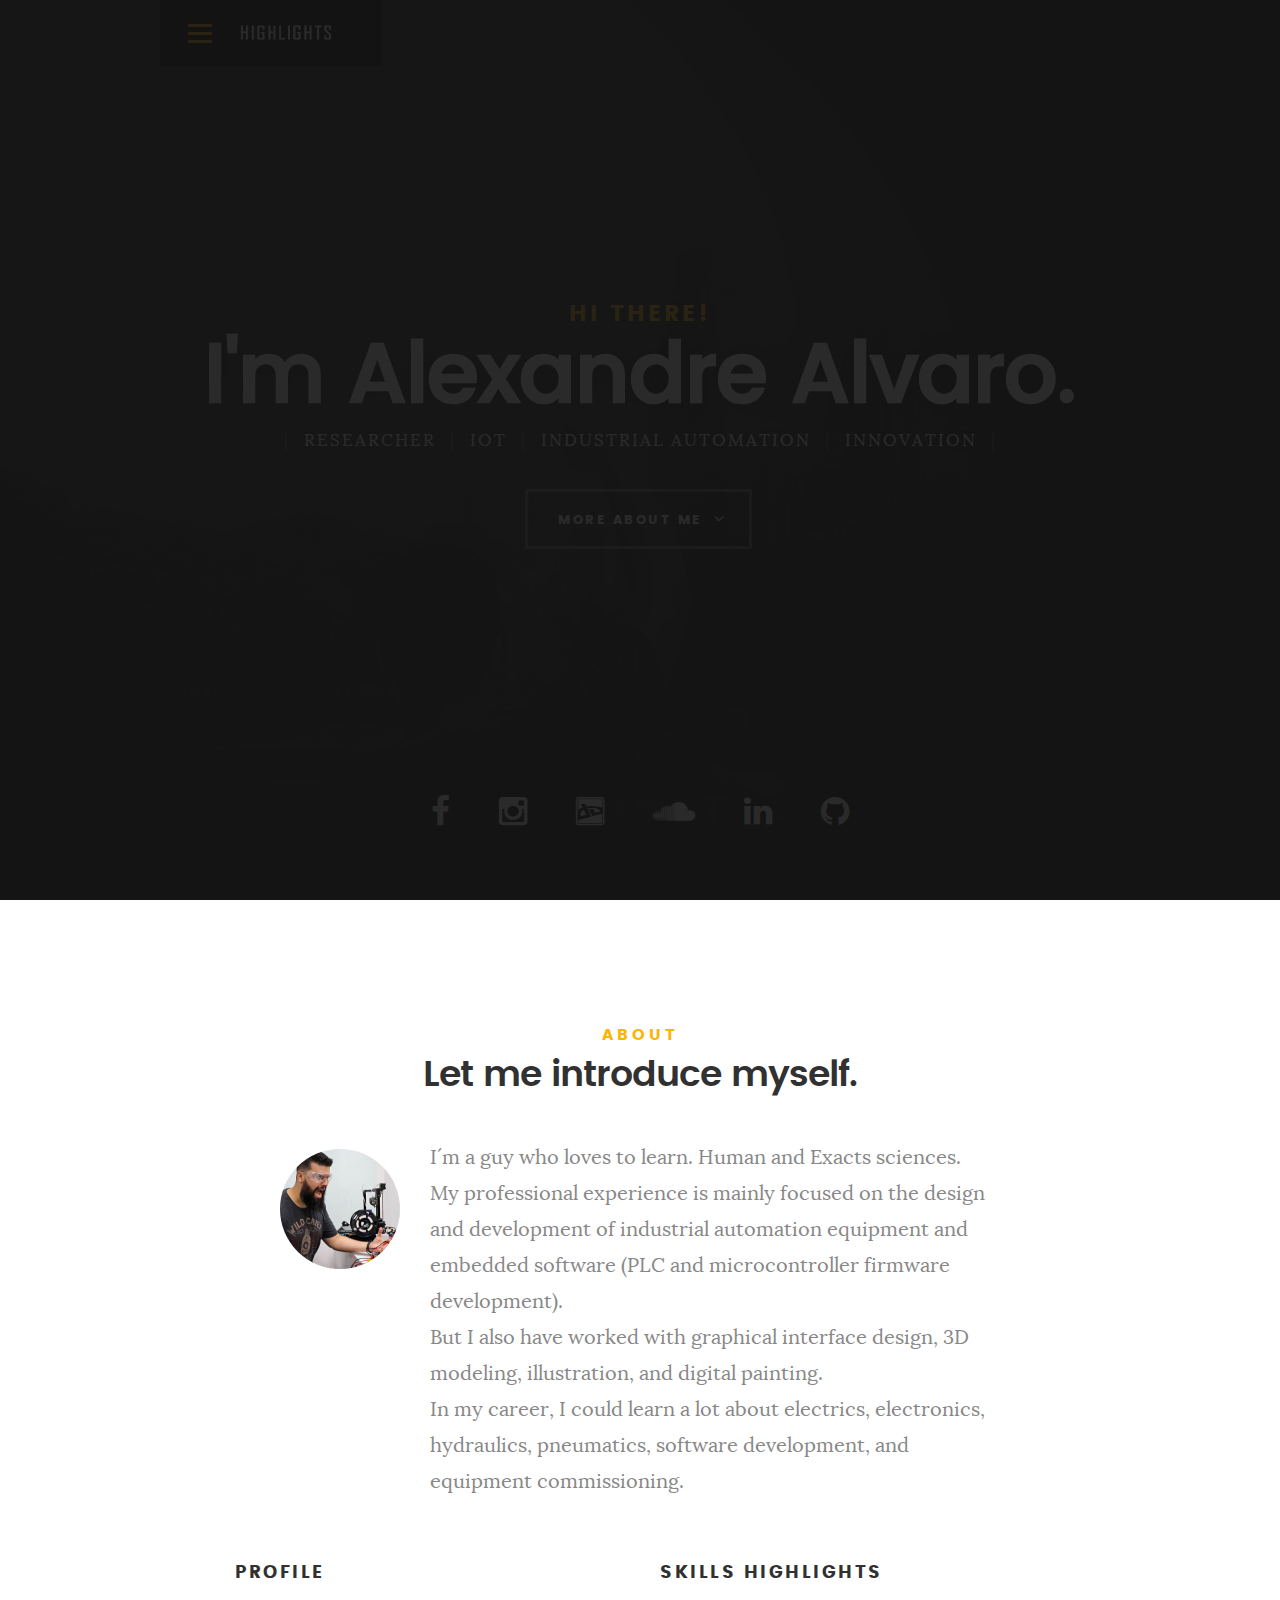
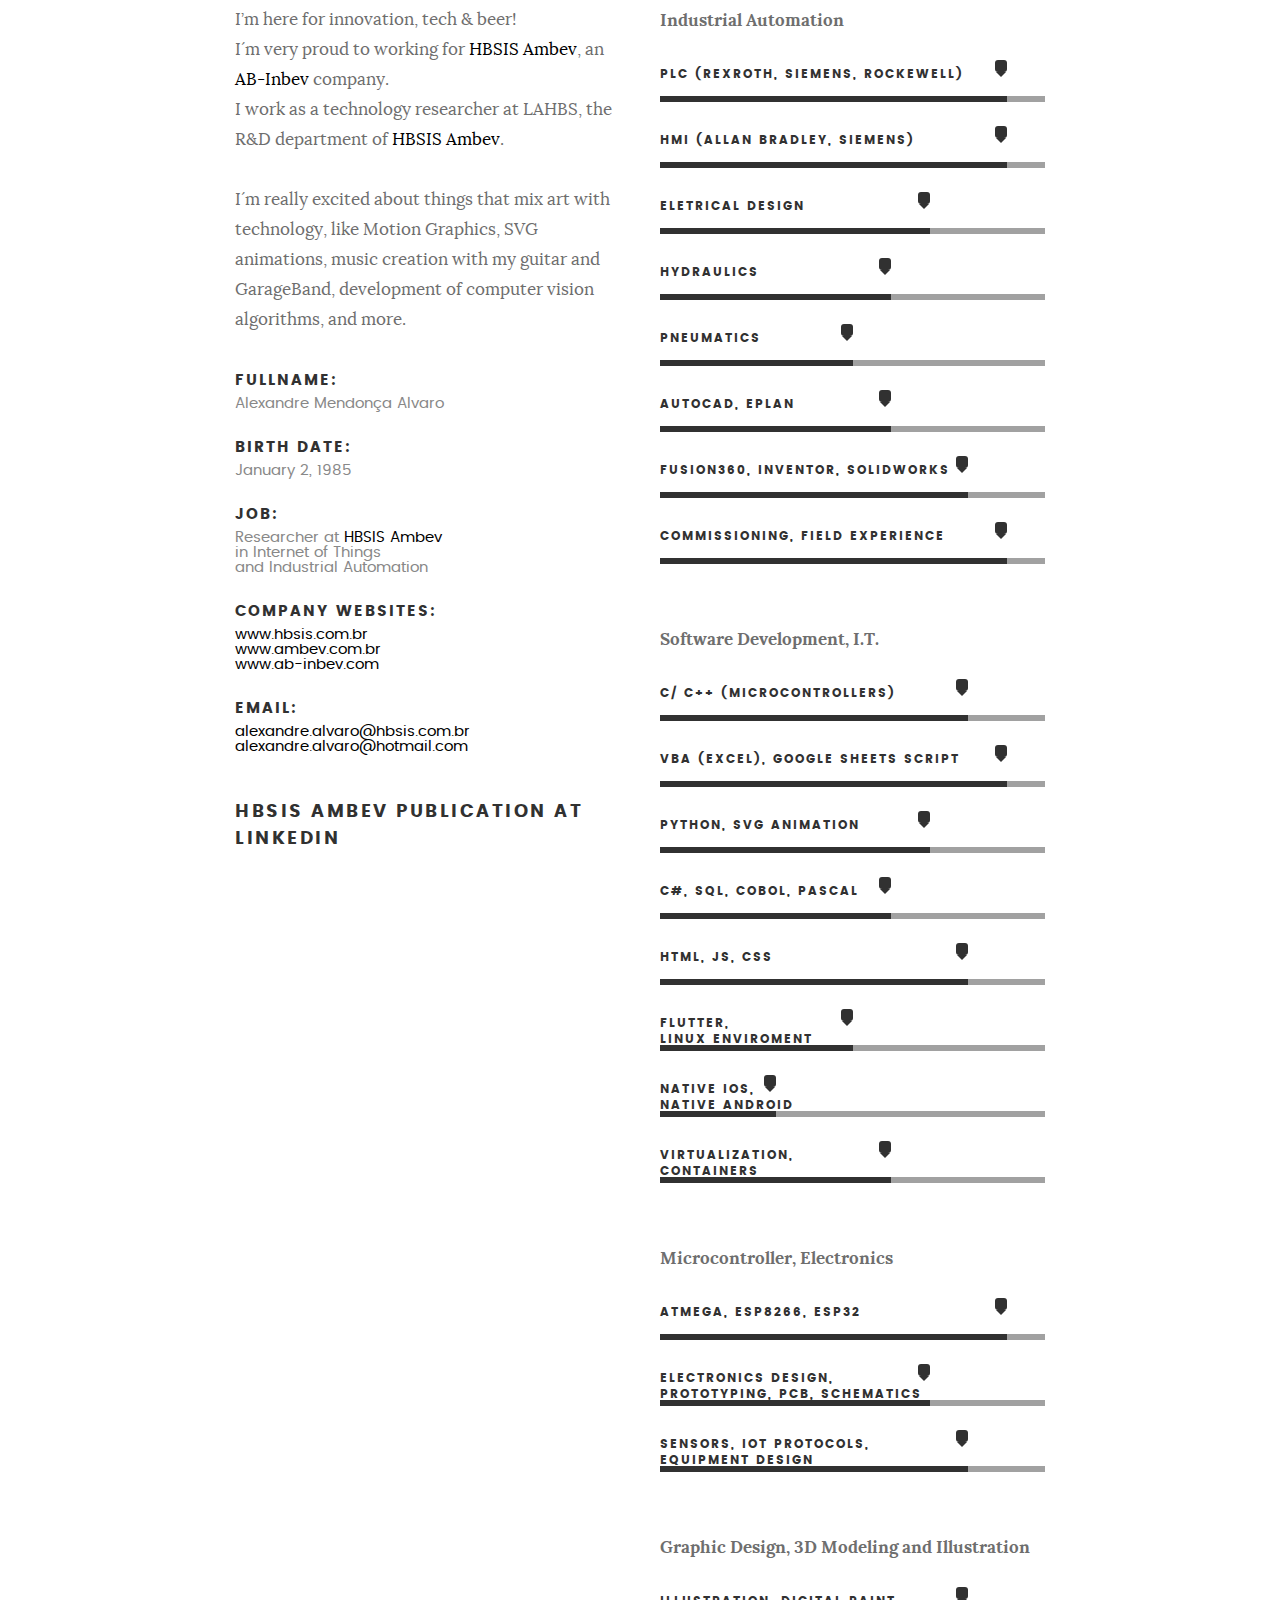
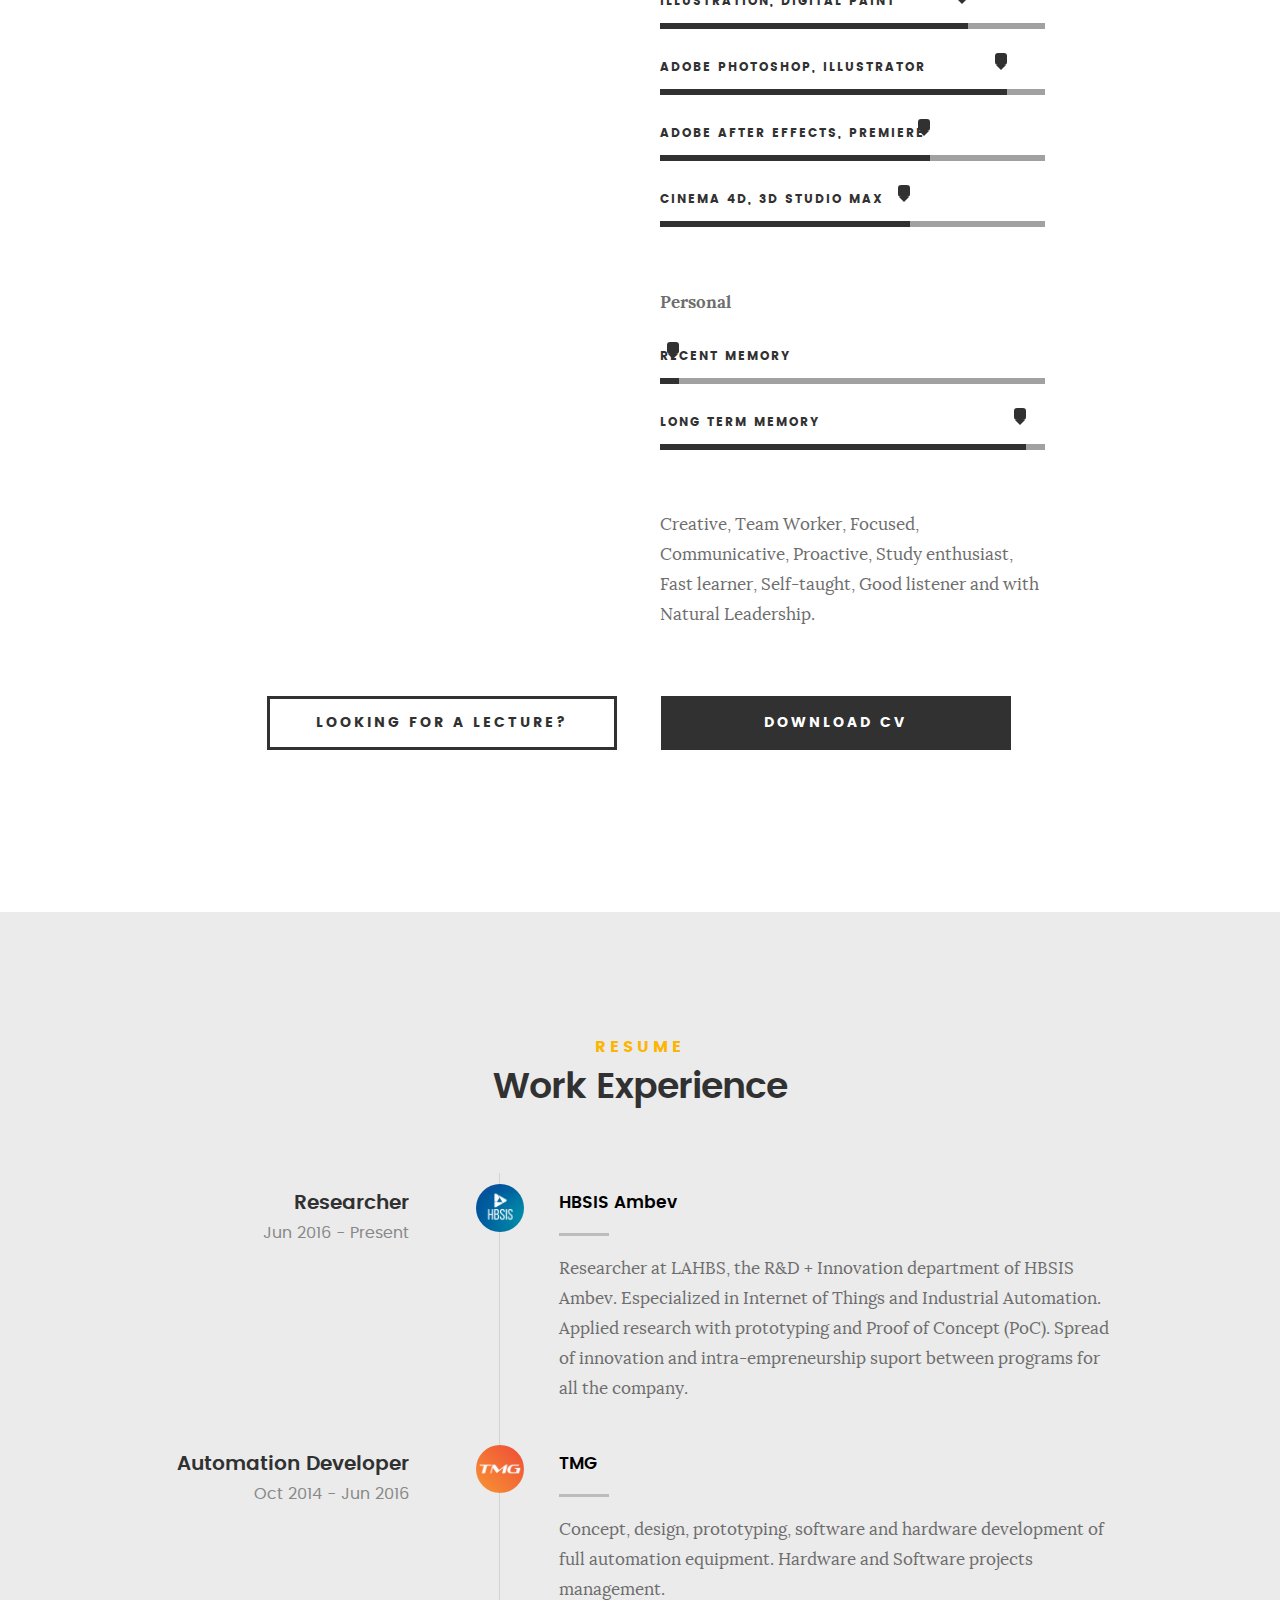
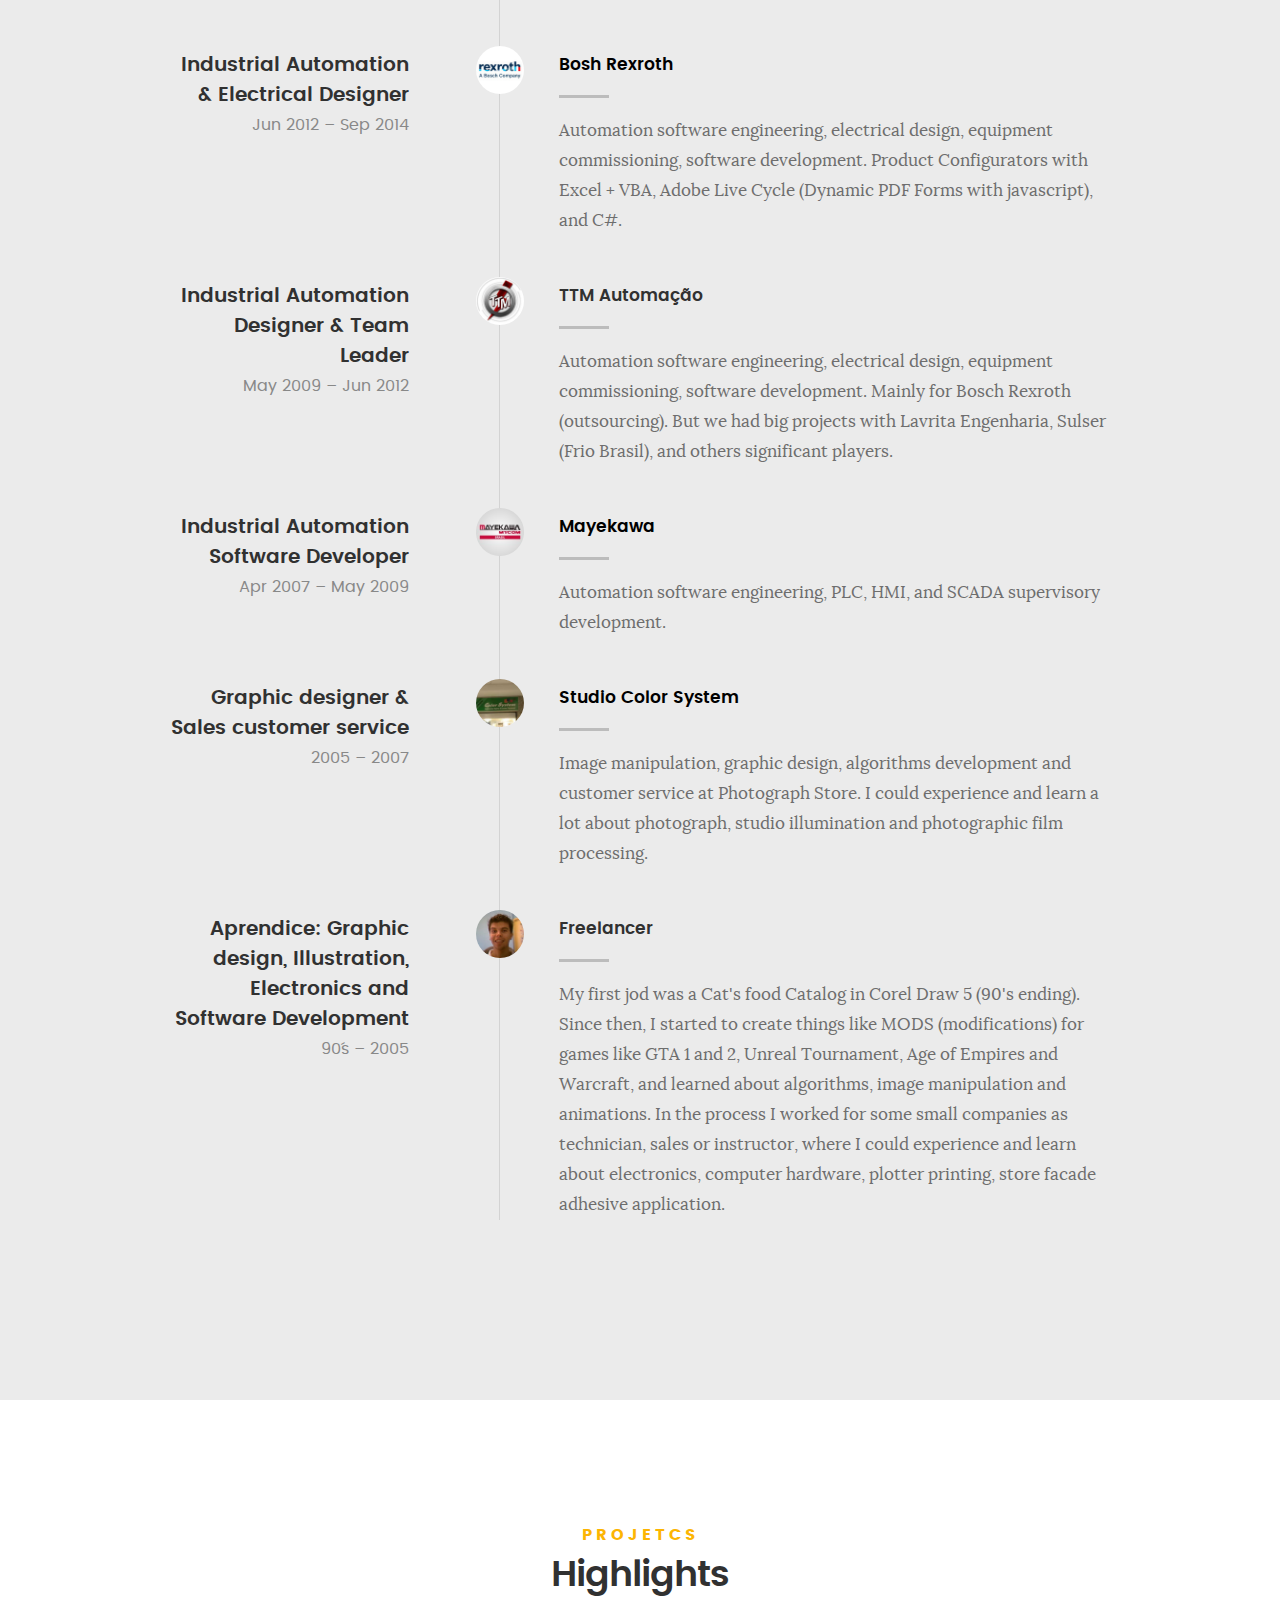
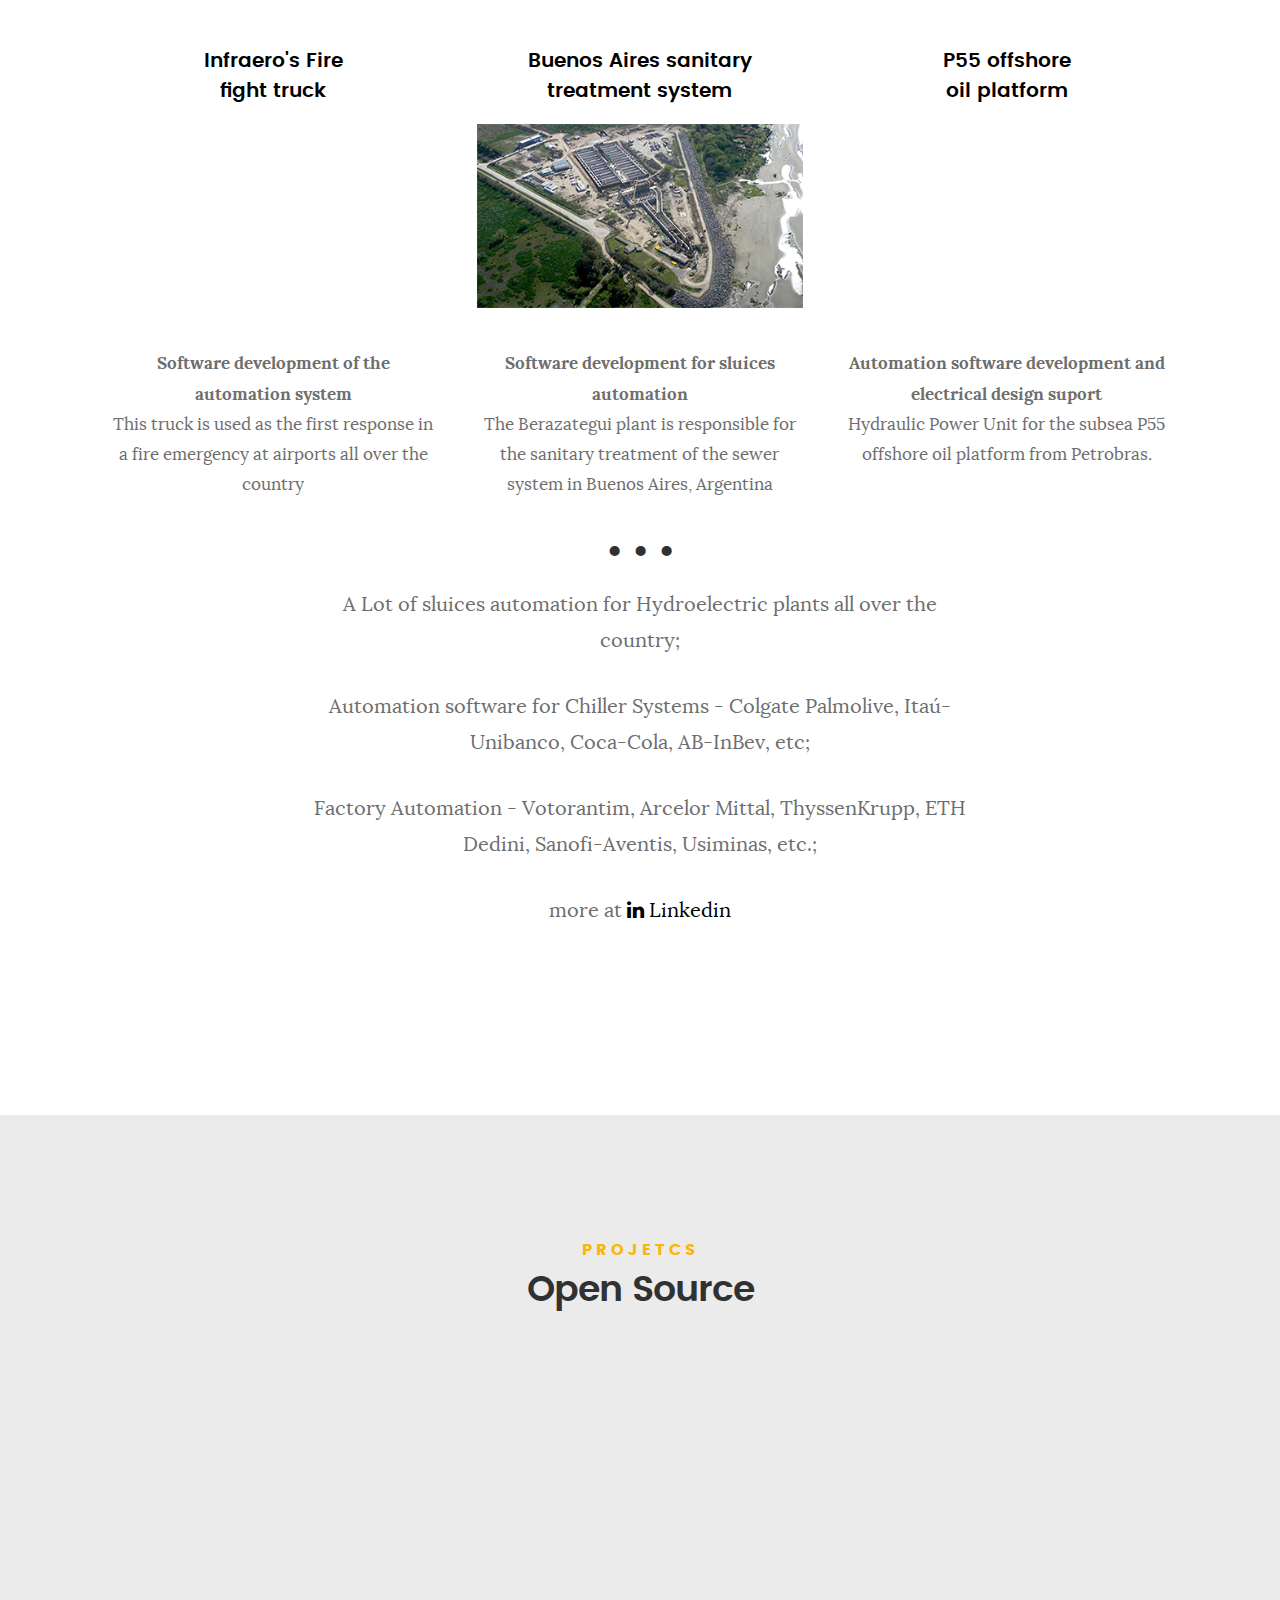
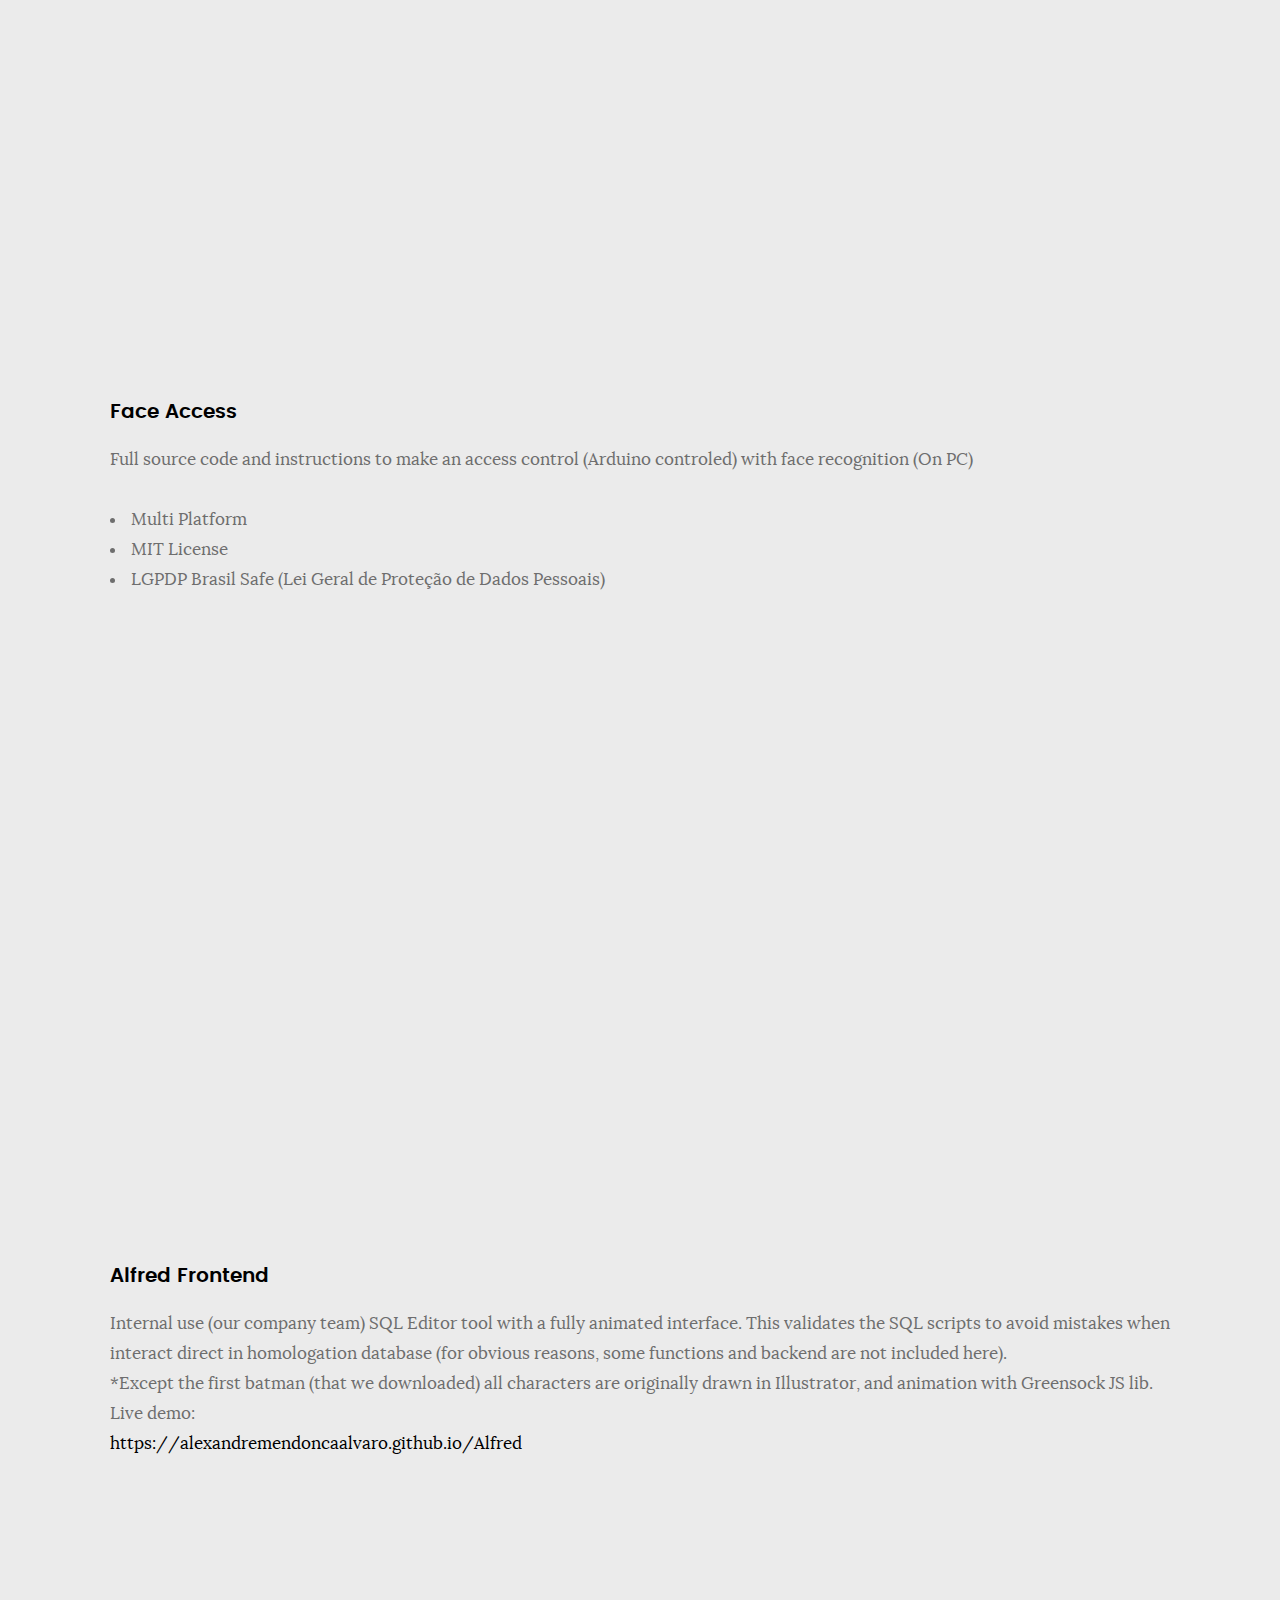
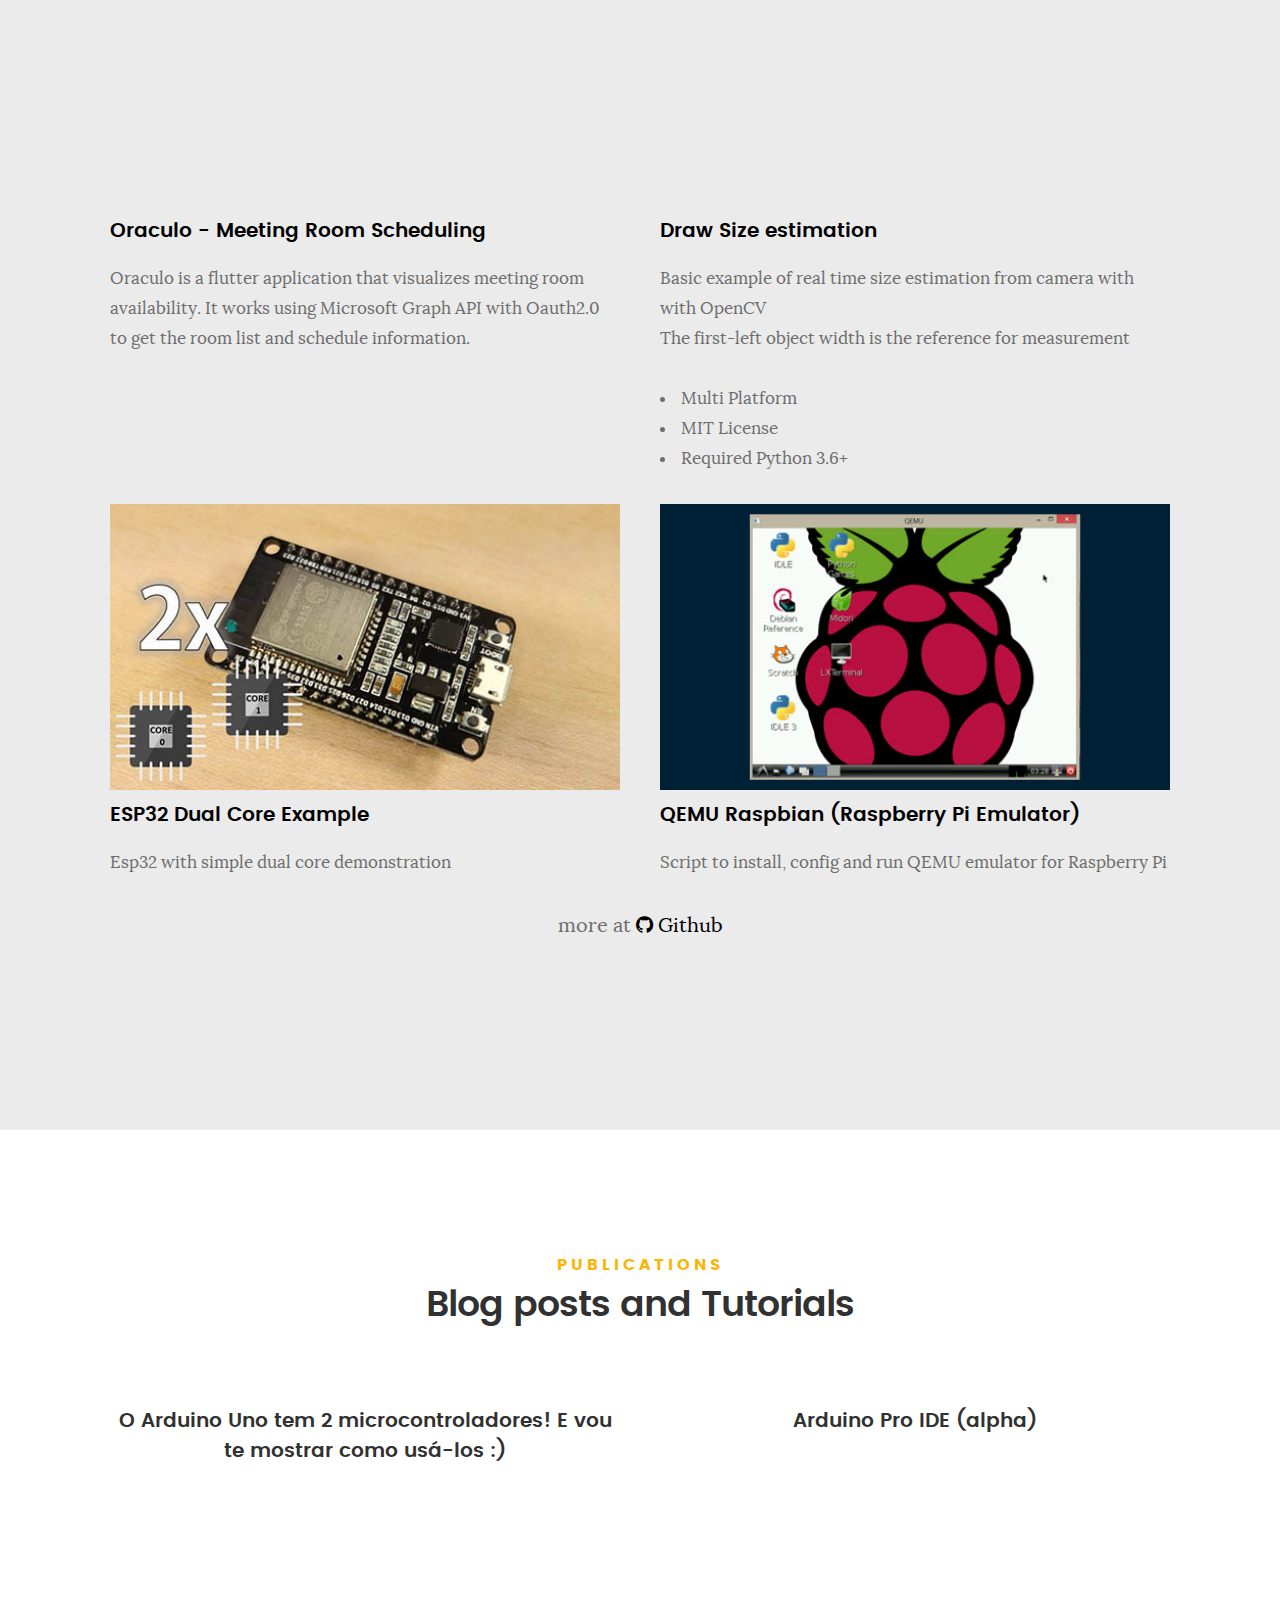
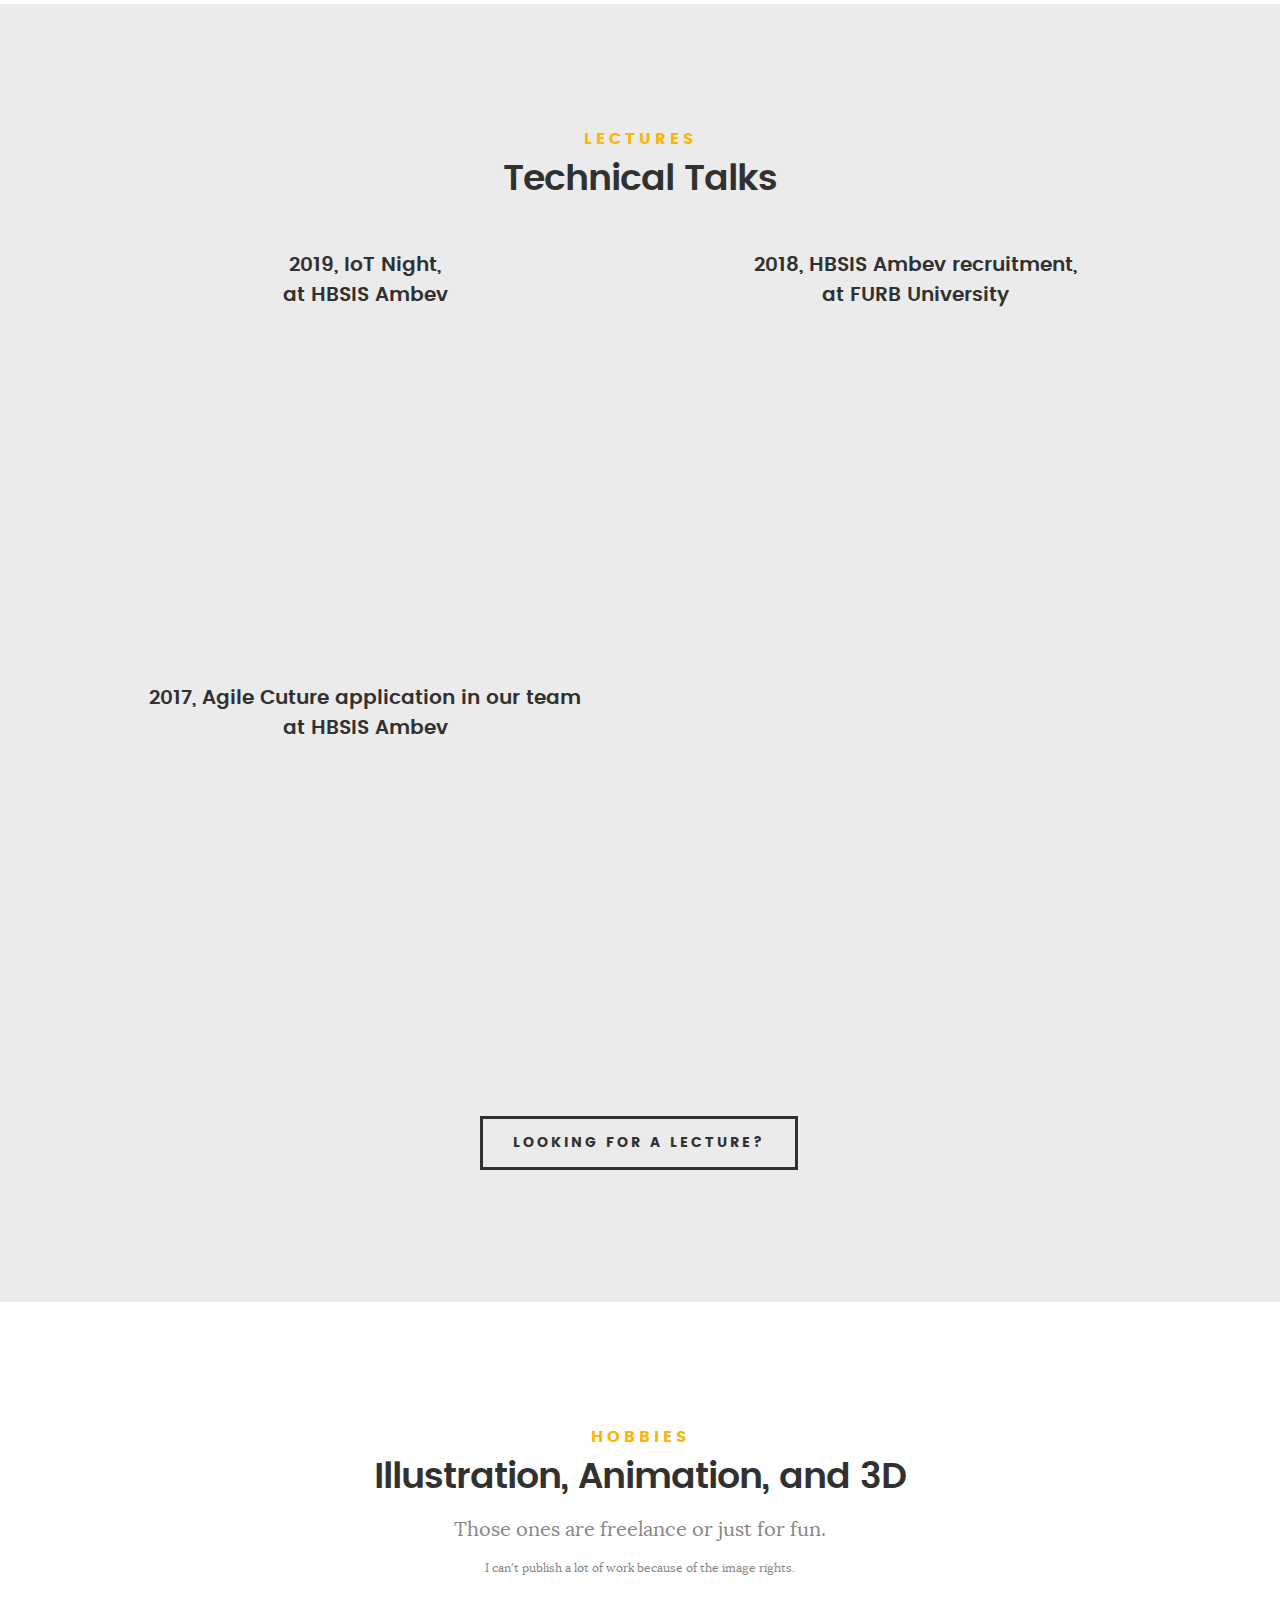
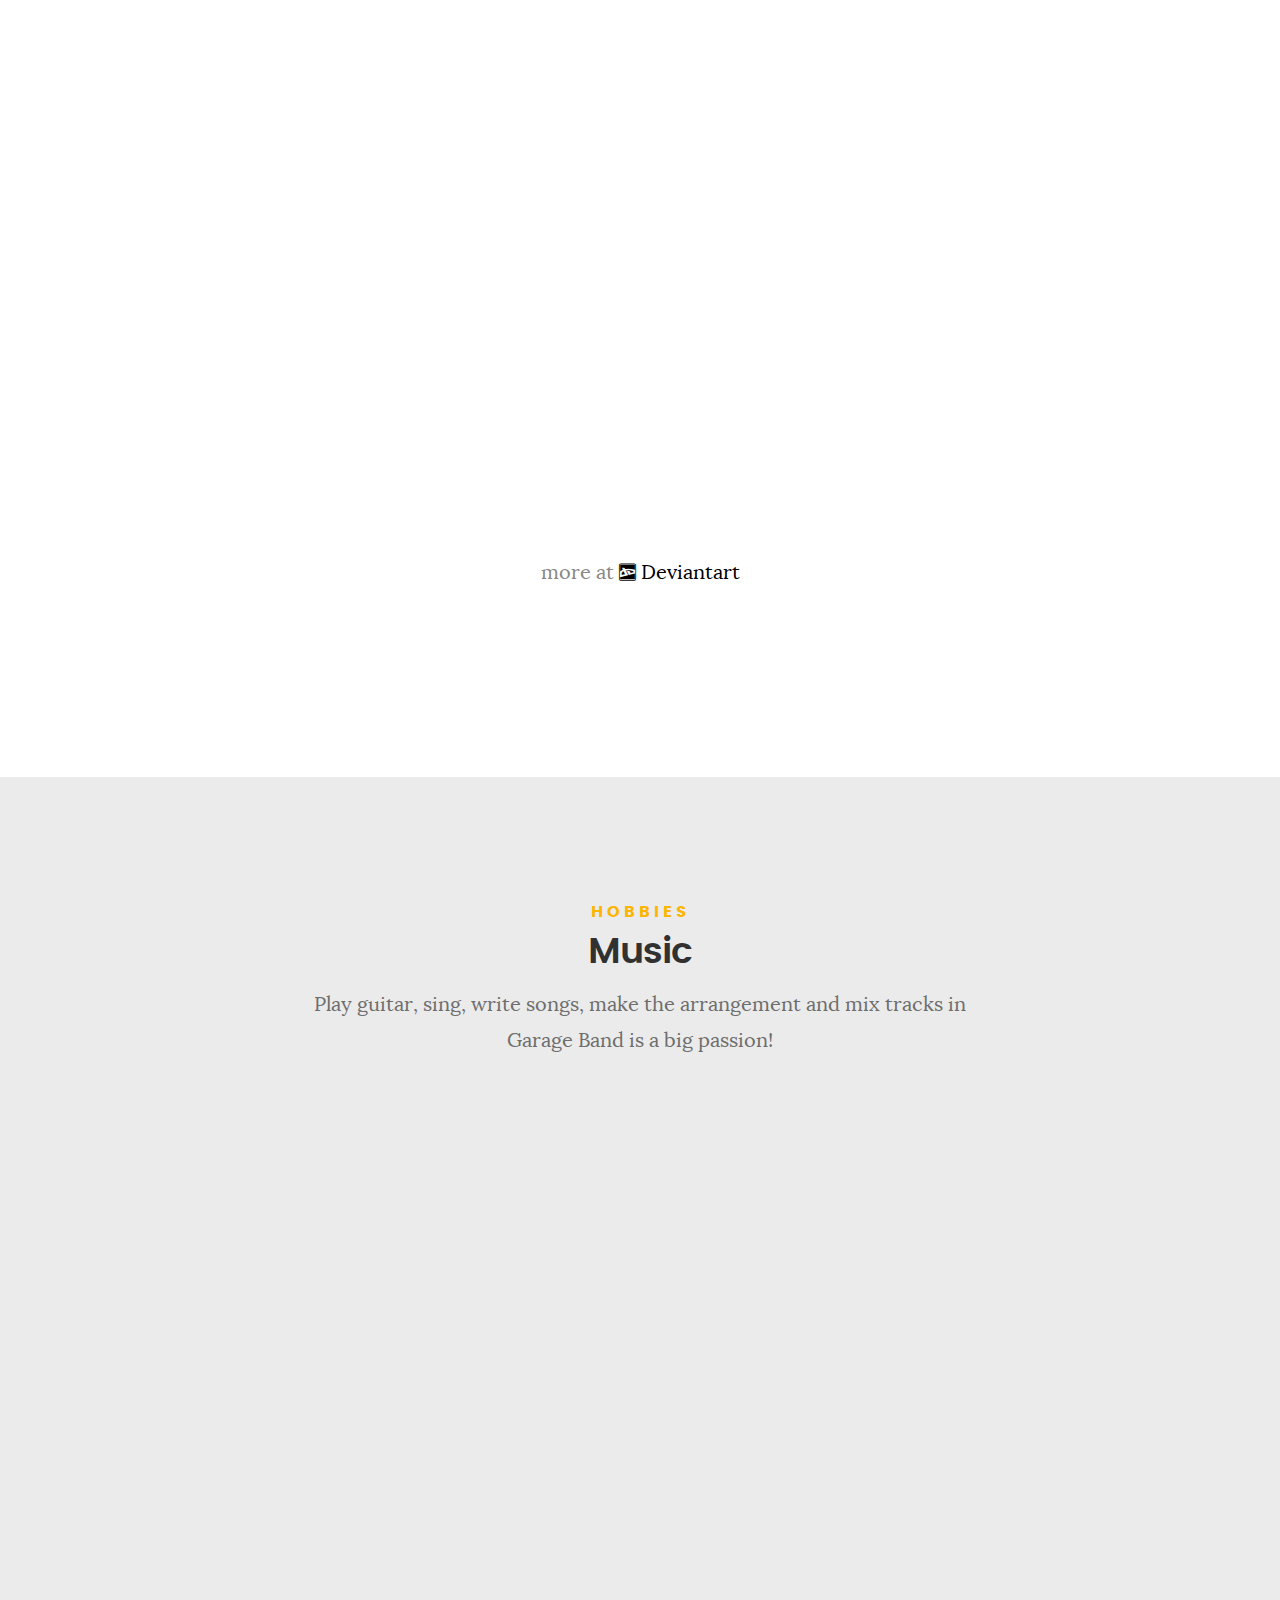
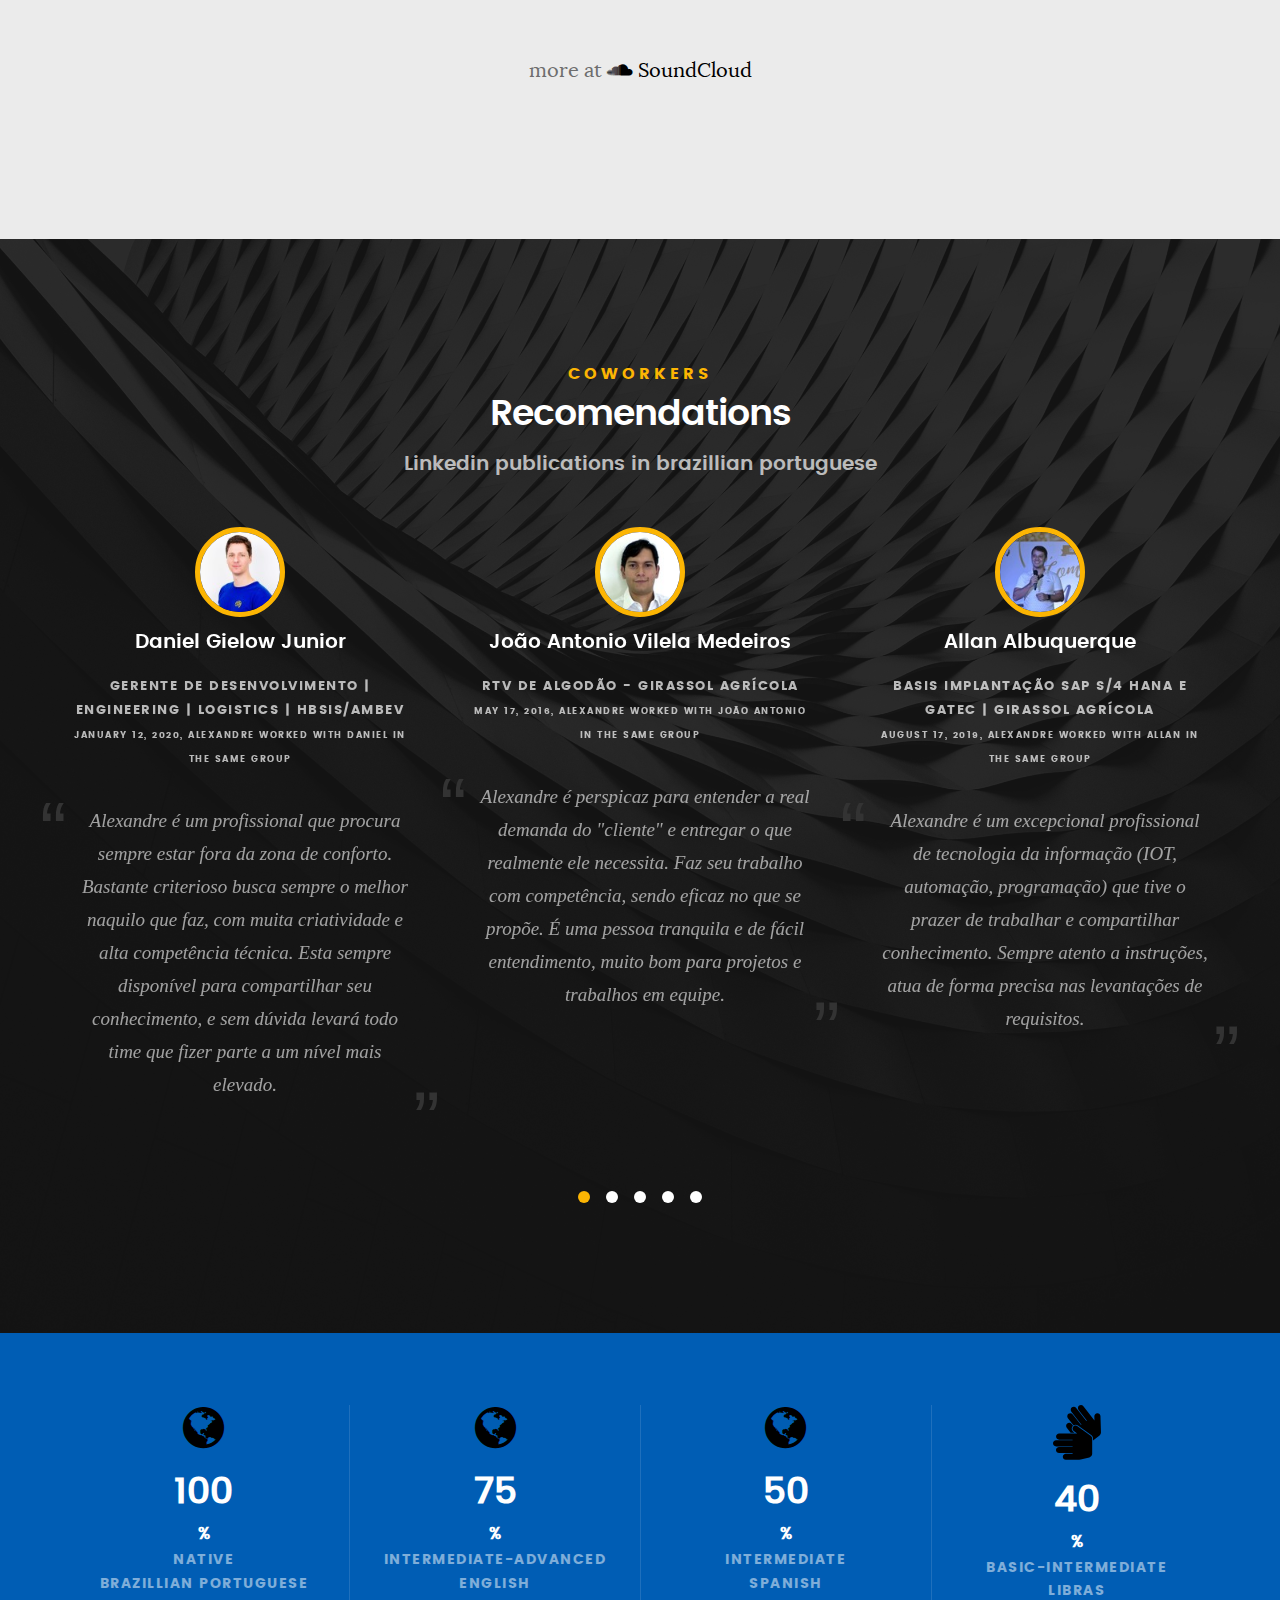
==== commit beea53f2: "try to fix images path" ====
--- a/index.html
+++ b/index.html
@@ -186,7 +186,7 @@
 
 				<iframe src="https://www.linkedin.com/embed/feed/update/urn:li:share:6641363879395893248" height="900"
 					width="100%" frameborder="0" allowfullscreen="" title="Embedded post"></iframe>
-				<img src="images/illustrations/ddaiykb-0b288467-eb80-4a8a-a69b-965b4dcaf4ae.gif" width="100%" alt="">
+				<img src="https://raw.githubusercontent.com/alexandremendoncaalvaro/about/master/images/illustrations/ddaiykb-0b288467-eb80-4a8a-a69b-965b4dcaf4ae.gif" width="100%" alt="">
 
 			</div>
 
@@ -858,7 +858,7 @@
 
 					<div class="bgrid folio-item">
 						<div class="item-wrap">
-							<img src="images/illustrations/dddk43d-3971246a-3415-4c7f-a09d-2aa807885f7c.jpg" alt="">
+							<img src="https://raw.githubusercontent.com/alexandremendoncaalvaro/about/master/images/illustrations/dddk43d-3971246a-3415-4c7f-a09d-2aa807885f7c.jpg" alt="">
 							<a href="https://www.deviantart.com/peritto/art/Birthday-gift-808833721" class="overlay"
 								target="_blank">
 								<div class="folio-item-table">
@@ -875,7 +875,7 @@
 
 					<div class="bgrid folio-item">
 						<div class="item-wrap">
-							<img src="images/illustrations/ddap20l-1990a058-d0c3-4963-81b2-a04079172599.png" alt="">
+							<img src="https://raw.githubusercontent.com/alexandremendoncaalvaro/about/master/images/illustrations/ddap20l-1990a058-d0c3-4963-81b2-a04079172599.png" alt="">
 							<a href="https://www.deviantart.com/peritto/art/Pequena-Kika-e-Fofa-804025461"
 								class="overlay" target="_blank">
 								<div class="folio-item-table">
@@ -893,7 +893,7 @@
 
 					<div class="bgrid folio-item">
 						<div class="item-wrap">
-							<img src="images/illustrations/raptor_color_by_peritto_ddajgh8-fullview.jpg" alt="">
+							<img src="https://raw.githubusercontent.com/alexandremendoncaalvaro/about/master/images/illustrations/raptor_color_by_peritto_ddajgh8-fullview.jpg" alt="">
 							<a href="https://www.deviantart.com/peritto/art/Raptor-color-803764268" class="overlay"
 								target="_blank">
 								<div class="folio-item-table">
@@ -911,7 +911,7 @@
 
 					<div class="bgrid folio-item">
 						<div class="item-wrap">
-							<img src="images/illustrations/ddaizkh-6eee0cbf-1c94-42eb-858f-08ba95dc59b2.png" alt="">
+							<img src="https://raw.githubusercontent.com/alexandremendoncaalvaro/about/master/images/illustrations/ddaizkh-6eee0cbf-1c94-42eb-858f-08ba95dc59b2.png" alt="">
 							<a href="https://www.deviantart.com/peritto/art/Analista-de-Suporte-803742353"
 								class="overlay" target="_blank">
 								<div class="folio-item-table">
@@ -929,7 +929,7 @@
 
 					<div class="bgrid folio-item">
 						<div class="item-wrap">
-							<img src="images/illustrations/ddaizjv-a9127e80-9b36-4020-8865-c55d96c98cfa.png" alt="">
+							<img src="https://raw.githubusercontent.com/alexandremendoncaalvaro/about/master/images/illustrations/ddaizjv-a9127e80-9b36-4020-8865-c55d96c98cfa.png" alt="">
 							<a href="https://www.deviantart.com/peritto/art/Analista-de-Sistemas-Mago-803742331"
 								class="overlay" target="_blank">
 								<div class="folio-item-table">
@@ -947,7 +947,7 @@
 
 					<div class="bgrid folio-item">
 						<div class="item-wrap">
-							<img src="images/illustrations/ddaizmp-d812ad74-f7cc-485d-9294-52bc30a81d93.png" alt="">
+							<img src="https://raw.githubusercontent.com/alexandremendoncaalvaro/about/master/images/illustrations/ddaizmp-d812ad74-f7cc-485d-9294-52bc30a81d93.png" alt="">
 							<a href="https://www.deviantart.com/peritto/art/PcD-803742433" class="overlay"
 								target="_blank">
 								<div class="folio-item-table">
@@ -965,7 +965,7 @@
 
 					<div class="bgrid folio-item">
 						<div class="item-wrap">
-							<img src="images/illustrations/ddaizn6-cfd63e53-3543-4329-9873-f093bad3a705.png" alt="">
+							<img src="https://raw.githubusercontent.com/alexandremendoncaalvaro/about/master/images/illustrations/ddaizn6-cfd63e53-3543-4329-9873-f093bad3a705.png" alt="">
 							<a href="https://www.deviantart.com/peritto/art/Programador-C-803742450" class="overlay"
 								target="_blank">
 								<div class="folio-item-table">
@@ -983,7 +983,7 @@
 
 					<div class="bgrid folio-item">
 						<div class="item-wrap">
-							<img src="images/illustrations/ddaizk5-25068e2d-f230-4ae9-8ecc-d190d1efcd55.png" alt="">
+							<img src="https://raw.githubusercontent.com/alexandremendoncaalvaro/about/master/images/illustrations/ddaizk5-25068e2d-f230-4ae9-8ecc-d190d1efcd55.png" alt="">
 							<a href="https://www.deviantart.com/peritto/art/Analista-de-Sistemas-803742341"
 								class="overlay" target="_blank">
 								<div class="folio-item-table">
@@ -1001,7 +1001,7 @@
 
 					<div class="bgrid folio-item">
 						<div class="item-wrap">
-							<img src="images/illustrations/it_rangers_by_peritto_ddaj434-fullview.jpg" alt="">
+							<img src="https://raw.githubusercontent.com/alexandremendoncaalvaro/about/master/images/illustrations/it_rangers_by_peritto_ddaj434-fullview.jpg" alt="">
 							<a href="https://www.deviantart.com/peritto/art/IT-Rangers-803748208" class="overlay"
 								target="_blank">
 								<div class="folio-item-table">
@@ -1019,7 +1019,7 @@
 
 					<div class="bgrid folio-item">
 						<div class="item-wrap">
-							<img src="images/illustrations/d4x5fos-1d50064a-7cb3-4b3b-8b4e-ebd7914d8552.jpg" alt="">
+							<img src="https://raw.githubusercontent.com/alexandremendoncaalvaro/about/master/images/illustrations/d4x5fos-1d50064a-7cb3-4b3b-8b4e-ebd7914d8552.jpg" alt="">
 							<a href="https://www.deviantart.com/peritto/art/My-Bulldog-297545644" class="overlay"
 								target="_blank">
 								<div class="folio-item-table">
@@ -1037,7 +1037,7 @@
 
 					<div class="bgrid folio-item">
 						<div class="item-wrap">
-							<img src="images/illustrations/d3vuijr-ec2ea888-8bee-4de7-9cf9-5e62f929f6b9.png" alt="">
+							<img src="https://raw.githubusercontent.com/alexandremendoncaalvaro/about/master/images/illustrations/d3vuijr-ec2ea888-8bee-4de7-9cf9-5e62f929f6b9.png" alt="">
 							<a href="https://www.deviantart.com/peritto/art/let-the-time-go-234890343" class="overlay"
 								target="_blank">
 								<div class="folio-item-table">
@@ -1055,7 +1055,7 @@
 
 					<div class="bgrid folio-item">
 						<div class="item-wrap">
-							<img src="images/illustrations/boy_sketch_by_peritto_d7m98d2-fullview.jpg" alt="">
+							<img src="https://raw.githubusercontent.com/alexandremendoncaalvaro/about/master/images/illustrations/boy_sketch_by_peritto_d7m98d2-fullview.jpg" alt="">
 							<a href="https://www.deviantart.com/peritto/art/Boy-Sketch-460645526" class="overlay"
 								target="_blank">
 								<div class="folio-item-table">
@@ -1073,7 +1073,7 @@
 
 					<div class="bgrid folio-item">
 						<div class="item-wrap">
-							<img src="images/illustrations/d8j0dvb-eec2bbdd-f422-4cc7-9b52-6583dbc02c9c.jpg" alt="">
+							<img src="https://raw.githubusercontent.com/alexandremendoncaalvaro/about/master/images/illustrations/d8j0dvb-eec2bbdd-f422-4cc7-9b52-6583dbc02c9c.jpg" alt="">
 							<a href="https://www.deviantart.com/peritto/art/Superman-Up-Notebook-Draw-515660087"
 								class="overlay" target="_blank">
 								<div class="folio-item-table">
@@ -1090,7 +1090,7 @@
 
 					<div class="bgrid folio-item">
 						<div class="item-wrap">
-							<img src="images/illustrations/tangled_brave_my_wife_s_notebook_by_peritto_d8j5ei2-fullview.jpg"
+							<img src="https://raw.githubusercontent.com/alexandremendoncaalvaro/about/master/images/illustrations/tangled_brave_my_wife_s_notebook_by_peritto_d8j5ei2-fullview.jpg"
 								alt="">
 							<a href="https://www.deviantart.com/peritto/art/Tangled-Brave-My-wife-s-Notebook-515894186"
 								class="overlay" target="_blank">
@@ -1108,7 +1108,7 @@
 
 					<div class="bgrid folio-item">
 						<div class="item-wrap">
-							<img src="images/illustrations/d8j0dv6-e34ce41c-77aa-4d00-827a-5ecfc9be843c.jpg" alt="">
+							<img src="https://raw.githubusercontent.com/alexandremendoncaalvaro/about/master/images/illustrations/d8j0dv6-e34ce41c-77aa-4d00-827a-5ecfc9be843c.jpg" alt="">
 							<a href="https://www.deviantart.com/peritto/art/Nerd-Totem-515660082" class="overlay"
 								target="_blank">
 								<div class="folio-item-table">
@@ -1125,7 +1125,7 @@
 
 					<div class="bgrid folio-item">
 						<div class="item-wrap">
-							<img src="images/illustrations/notebook_rex_by_peritto_ddaj3cv-fullview.jpg" alt="">
+							<img src="https://raw.githubusercontent.com/alexandremendoncaalvaro/about/master/images/illustrations/notebook_rex_by_peritto_ddaj3cv-fullview.jpg" alt="">
 							<a href="https://www.deviantart.com/peritto/art/Notebook-Rex-803747263" class="overlay"
 								target="_blank">
 								<div class="folio-item-table">
@@ -1142,7 +1142,7 @@
 
 					<div class="bgrid folio-item">
 						<div class="item-wrap">
-							<img src="images/illustrations/db7l43l-17a16a75-f2fe-44e2-9294-a30226fb8d55.jpg" alt="">
+							<img src="https://raw.githubusercontent.com/alexandremendoncaalvaro/about/master/images/illustrations/db7l43l-17a16a75-f2fe-44e2-9294-a30226fb8d55.jpg" alt="">
 							<a href="https://www.deviantart.com/peritto/art/Batman-Notebook-Sketch-677870337"
 								class="overlay" target="_blank">
 								<div class="folio-item-table">
@@ -1159,7 +1159,7 @@
 
 					<div class="bgrid folio-item">
 						<div class="item-wrap">
-							<img src="images/illustrations/notebook_notes_by_peritto_ddaj2ie-fullview.jpg" alt="">
+							<img src="https://raw.githubusercontent.com/alexandremendoncaalvaro/about/master/images/illustrations/notebook_notes_by_peritto_ddaj2ie-fullview.jpg" alt="">
 							<a href="https://www.deviantart.com/peritto/art/Notebook-notes-803746166" class="overlay"
 								target="_blank">
 								<div class="folio-item-table">
@@ -1176,7 +1176,7 @@
 
 					<div class="bgrid folio-item">
 						<div class="item-wrap">
-							<img src="images/illustrations/green_suit_guy_by_peritto_ddaj2lo-fullview.jpg" alt="">
+							<img src="https://raw.githubusercontent.com/alexandremendoncaalvaro/about/master/images/illustrations/green_suit_guy_by_peritto_ddaj2lo-fullview.jpg" alt="">
 							<a href="https://www.deviantart.com/peritto/art/Green-Suit-Guy-803746284" class="overlay"
 								target="_blank">
 								<div class="folio-item-table">
@@ -1202,7 +1202,7 @@
 
 					<div class="bgrid folio-item">
 						<div class="item-wrap">
-							<img src="images/illustrations/untitled_by_peritto_ddaj2jj-fullview.jpg" alt="">
+							<img src="https://raw.githubusercontent.com/alexandremendoncaalvaro/about/master/images/illustrations/untitled_by_peritto_ddaj2jj-fullview.jpg" alt="">
 							<a href="https://www.deviantart.com/peritto/art/Untitled-803746207" class="overlay"
 								target="_blank">
 								<div class="folio-item-table">
@@ -1219,7 +1219,7 @@
 
 					<div class="bgrid folio-item">
 						<div class="item-wrap">
-							<img width="400px" src="images/illustrations/ddaiykb-0b288467-eb80-4a8a-a69b-965b4dcaf4ae.gif" alt="">
+							<img width="400px" src="https://raw.githubusercontent.com/alexandremendoncaalvaro/about/master/images/illustrations/ddaiykb-0b288467-eb80-4a8a-a69b-965b4dcaf4ae.gif" alt="">
 							<a href="https://www.deviantart.com/peritto/art/Xambito-803741051" class="overlay"
 								target="_blank">
 								<div class="folio-item-table">
@@ -1236,7 +1236,7 @@
 
 					<div class="bgrid folio-item">
 						<div class="item-wrap">
-							<img width="400px" src="images/illustrations/ddaj1og-753a8678-d232-4e24-bf2f-f36e694fd007.gif" alt="">
+							<img width="400px" src="https://raw.githubusercontent.com/alexandremendoncaalvaro/about/master/images/illustrations/ddaj1og-753a8678-d232-4e24-bf2f-f36e694fd007.gif" alt="">
 							<a href="https://www.deviantart.com/peritto/art/Marcellao-803745088" class="overlay"
 								target="_blank">
 								<div class="folio-item-table">
@@ -1253,7 +1253,7 @@
 
 					<div class="bgrid folio-item">
 						<div class="item-wrap">
-							<img src="images/illustrations/ddaj4fg-02ee8bca-06fc-4811-aa79-6ae3cc80ba63.png" alt="">
+							<img src="https://raw.githubusercontent.com/alexandremendoncaalvaro/about/master/images/illustrations/ddaj4fg-02ee8bca-06fc-4811-aa79-6ae3cc80ba63.png" alt="">
 							<a href="https://www.deviantart.com/peritto/art/Casa-de-vegetacao-01-803748652"
 								class="overlay" target="_blank">
 								<div class="folio-item-table">
@@ -1271,7 +1271,7 @@
 
 					<div class="bgrid folio-item">
 						<div class="item-wrap">
-							<img src="images/illustrations/ddaj4fu-401bdc4a-8f12-49f3-b75f-4612ef269a7e.png" alt="">
+							<img src="https://raw.githubusercontent.com/alexandremendoncaalvaro/about/master/images/illustrations/ddaj4fu-401bdc4a-8f12-49f3-b75f-4612ef269a7e.png" alt="">
 							<a href="https://www.deviantart.com/peritto/art/Casa-de-vegetacao-02-803748666"
 								class="overlay" target="_blank">
 								<div class="folio-item-table">
@@ -1288,7 +1288,7 @@
 
 					<div class="bgrid folio-item">
 						<div class="item-wrap">
-							<img width="400px" src="images/illustrations/ddaj5vr-8aa52e14-9ce1-45b9-8933-b6322264befa.gif" alt="">
+							<img width="400px" src="https://raw.githubusercontent.com/alexandremendoncaalvaro/about/master/images/illustrations/ddaj5vr-8aa52e14-9ce1-45b9-8933-b6322264befa.gif" alt="">
 							<a href="https://www.deviantart.com/peritto/art/LAHBS-Mascot-803750535" class="overlay"
 								target="_blank">
 								<div class="folio-item-table">
@@ -1305,7 +1305,7 @@
 
 					<div class="bgrid folio-item">
 						<div class="item-wrap">
-							<img width="400px" src="images/illustrations/ddaj6tj-e1fb862f-63c9-4ef1-990c-a7612e68b7b8.gif" alt="">
+							<img width="400px" src="https://raw.githubusercontent.com/alexandremendoncaalvaro/about/master/images/illustrations/ddaj6tj-e1fb862f-63c9-4ef1-990c-a7612e68b7b8.gif" alt="">
 							<a href="https://www.deviantart.com/peritto/art/Circulo-Ai-803751751" class="overlay"
 								target="_blank">
 								<div class="folio-item-table">
@@ -1322,7 +1322,7 @@
 
 					<div class="bgrid folio-item">
 						<div class="item-wrap">
-							<img width="400px" src="images/illustrations/ddaj6t2-7e9c0063-c8c8-4fb3-b512-54c13f2f7a69.gif" alt="">
+							<img width="400px" src="https://raw.githubusercontent.com/alexandremendoncaalvaro/about/master/images/illustrations/ddaj6t2-7e9c0063-c8c8-4fb3-b512-54c13f2f7a69.gif" alt="">
 							<a href="https://www.deviantart.com/peritto/art/Circulo-3d-803751734" class="overlay"
 								target="_blank">
 								<div class="folio-item-table">
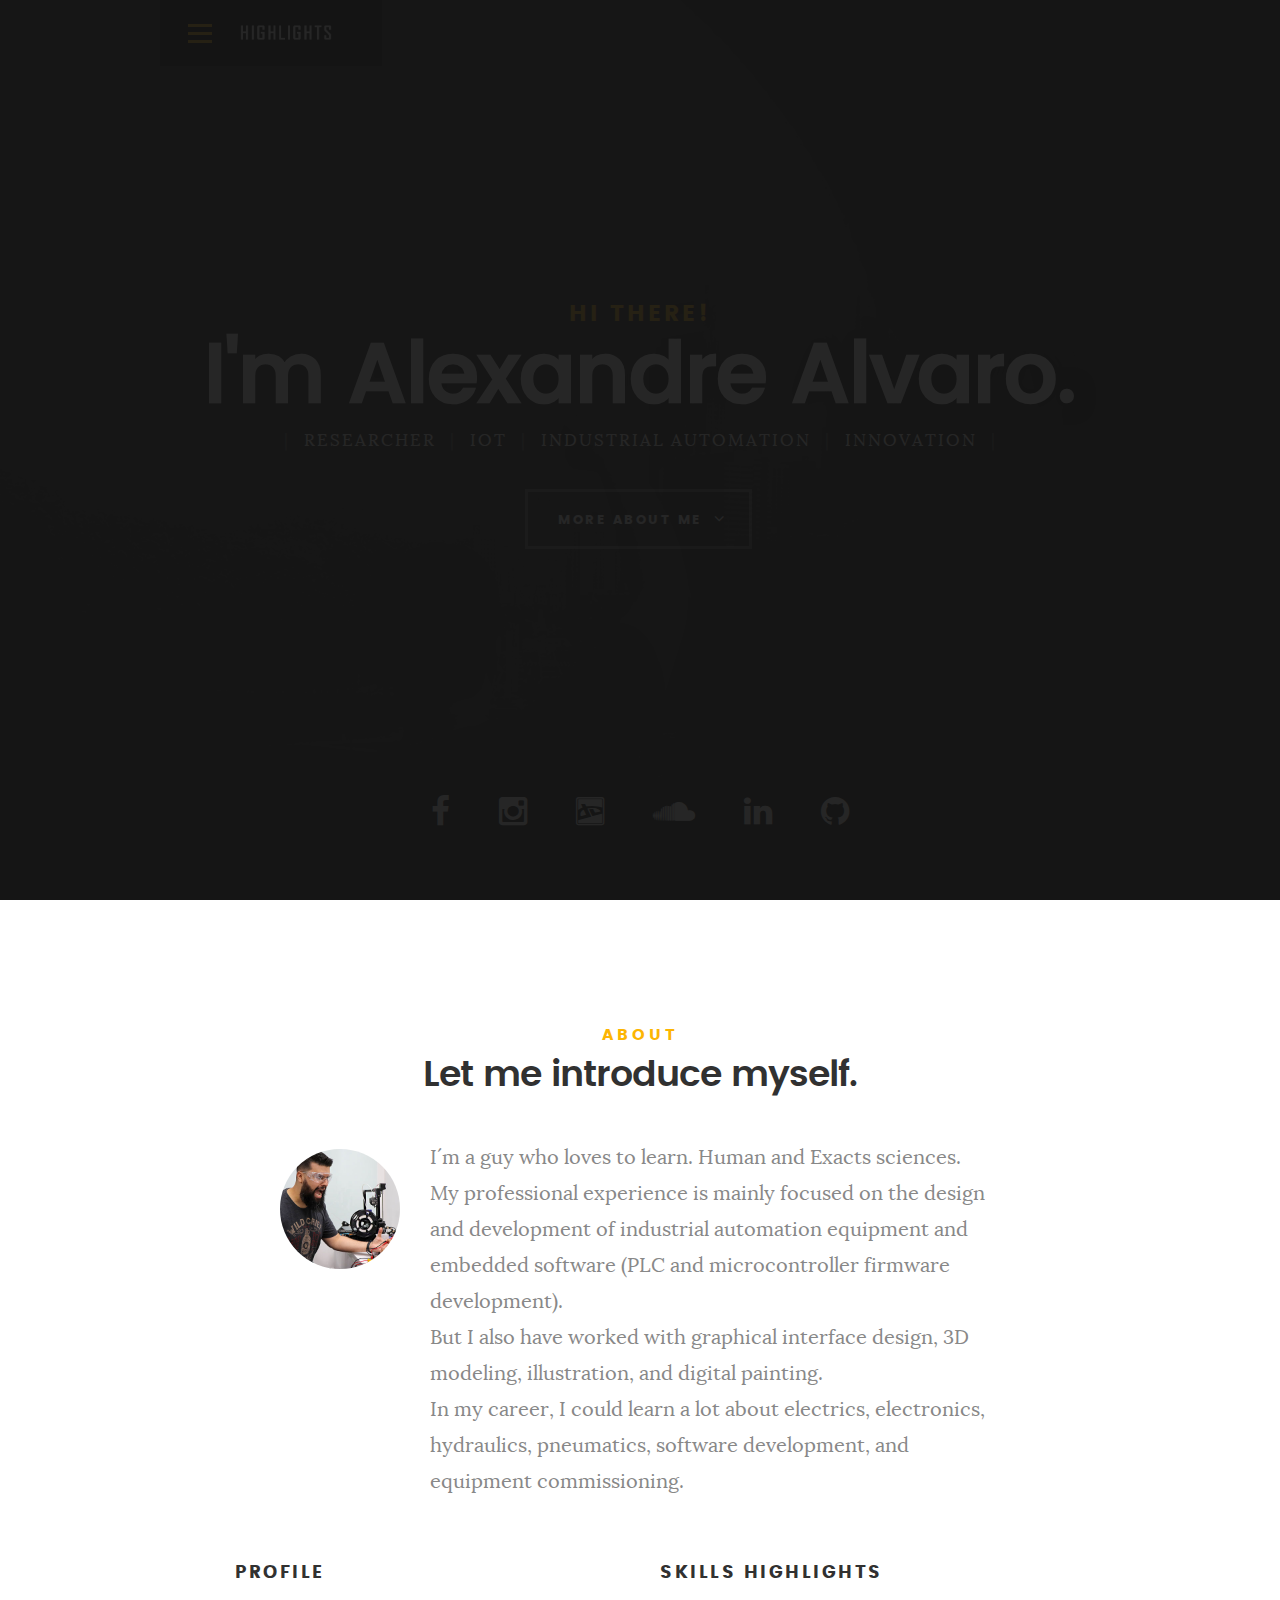
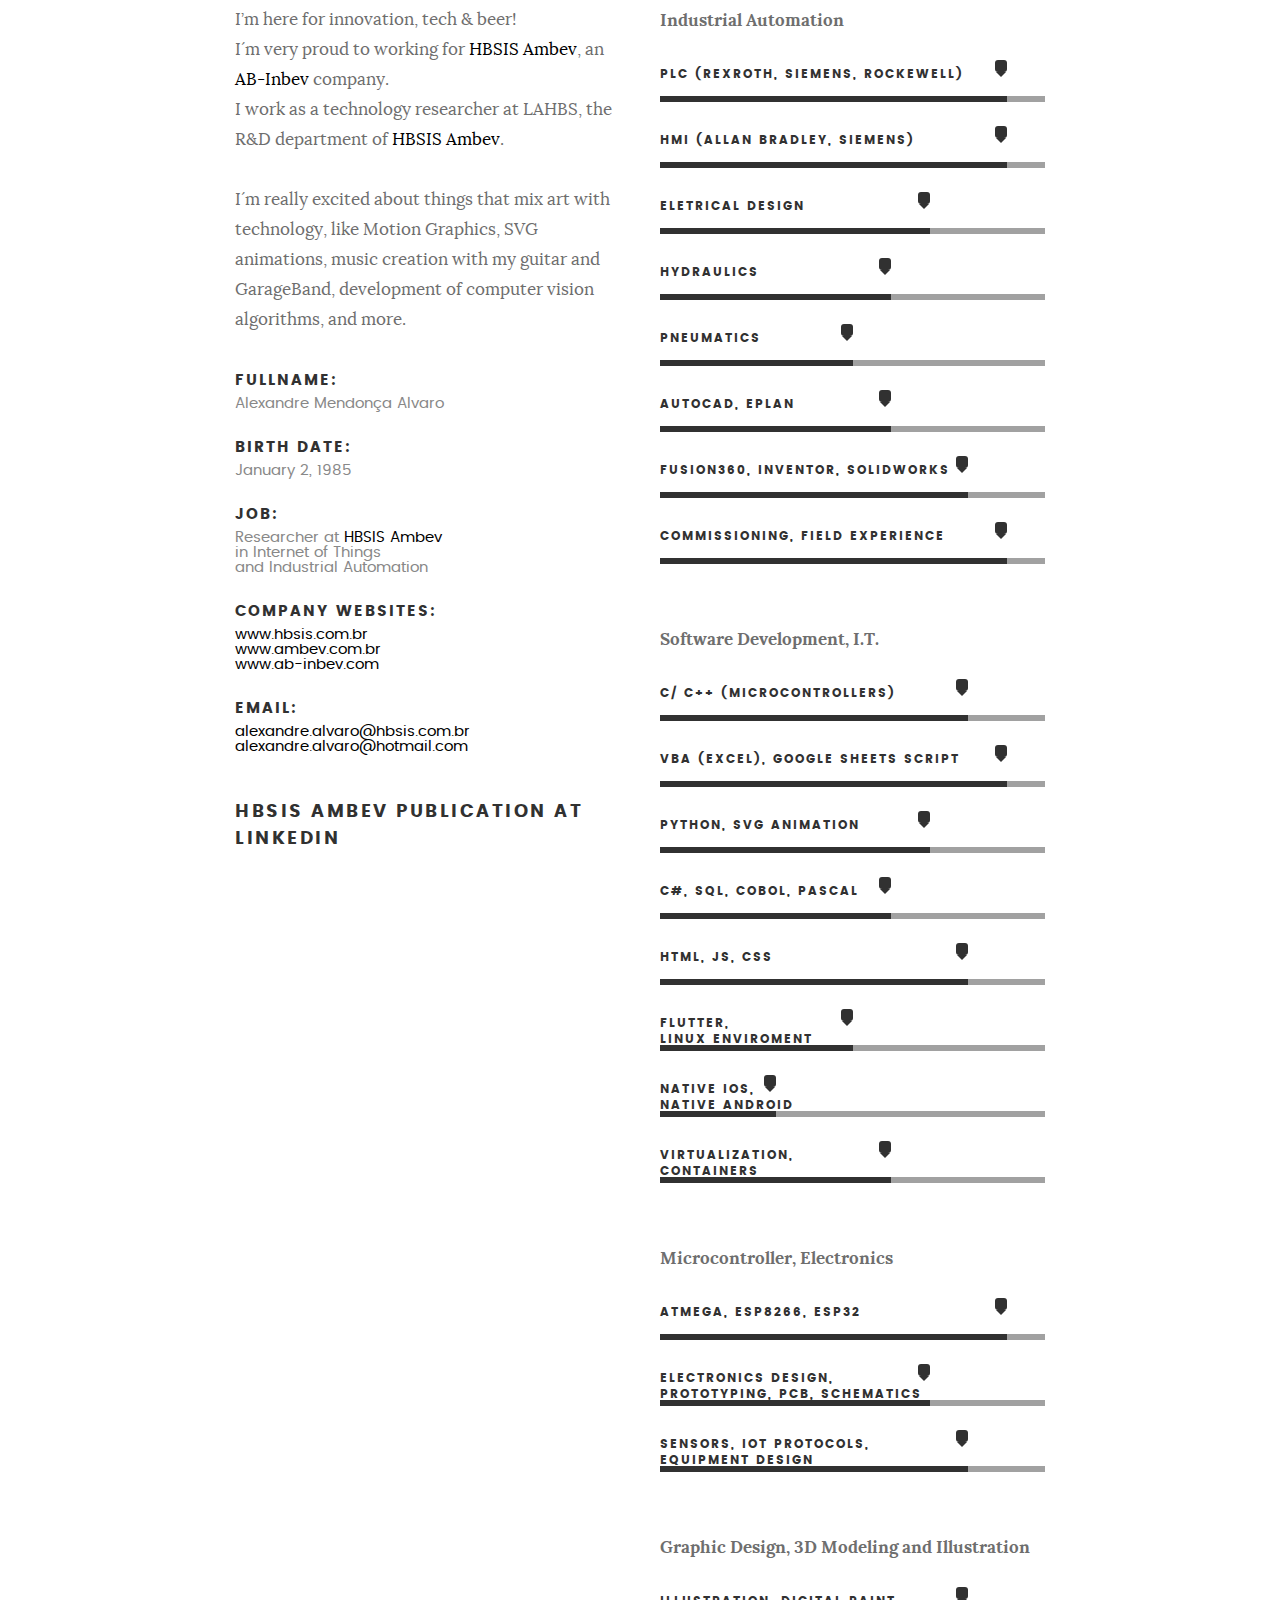
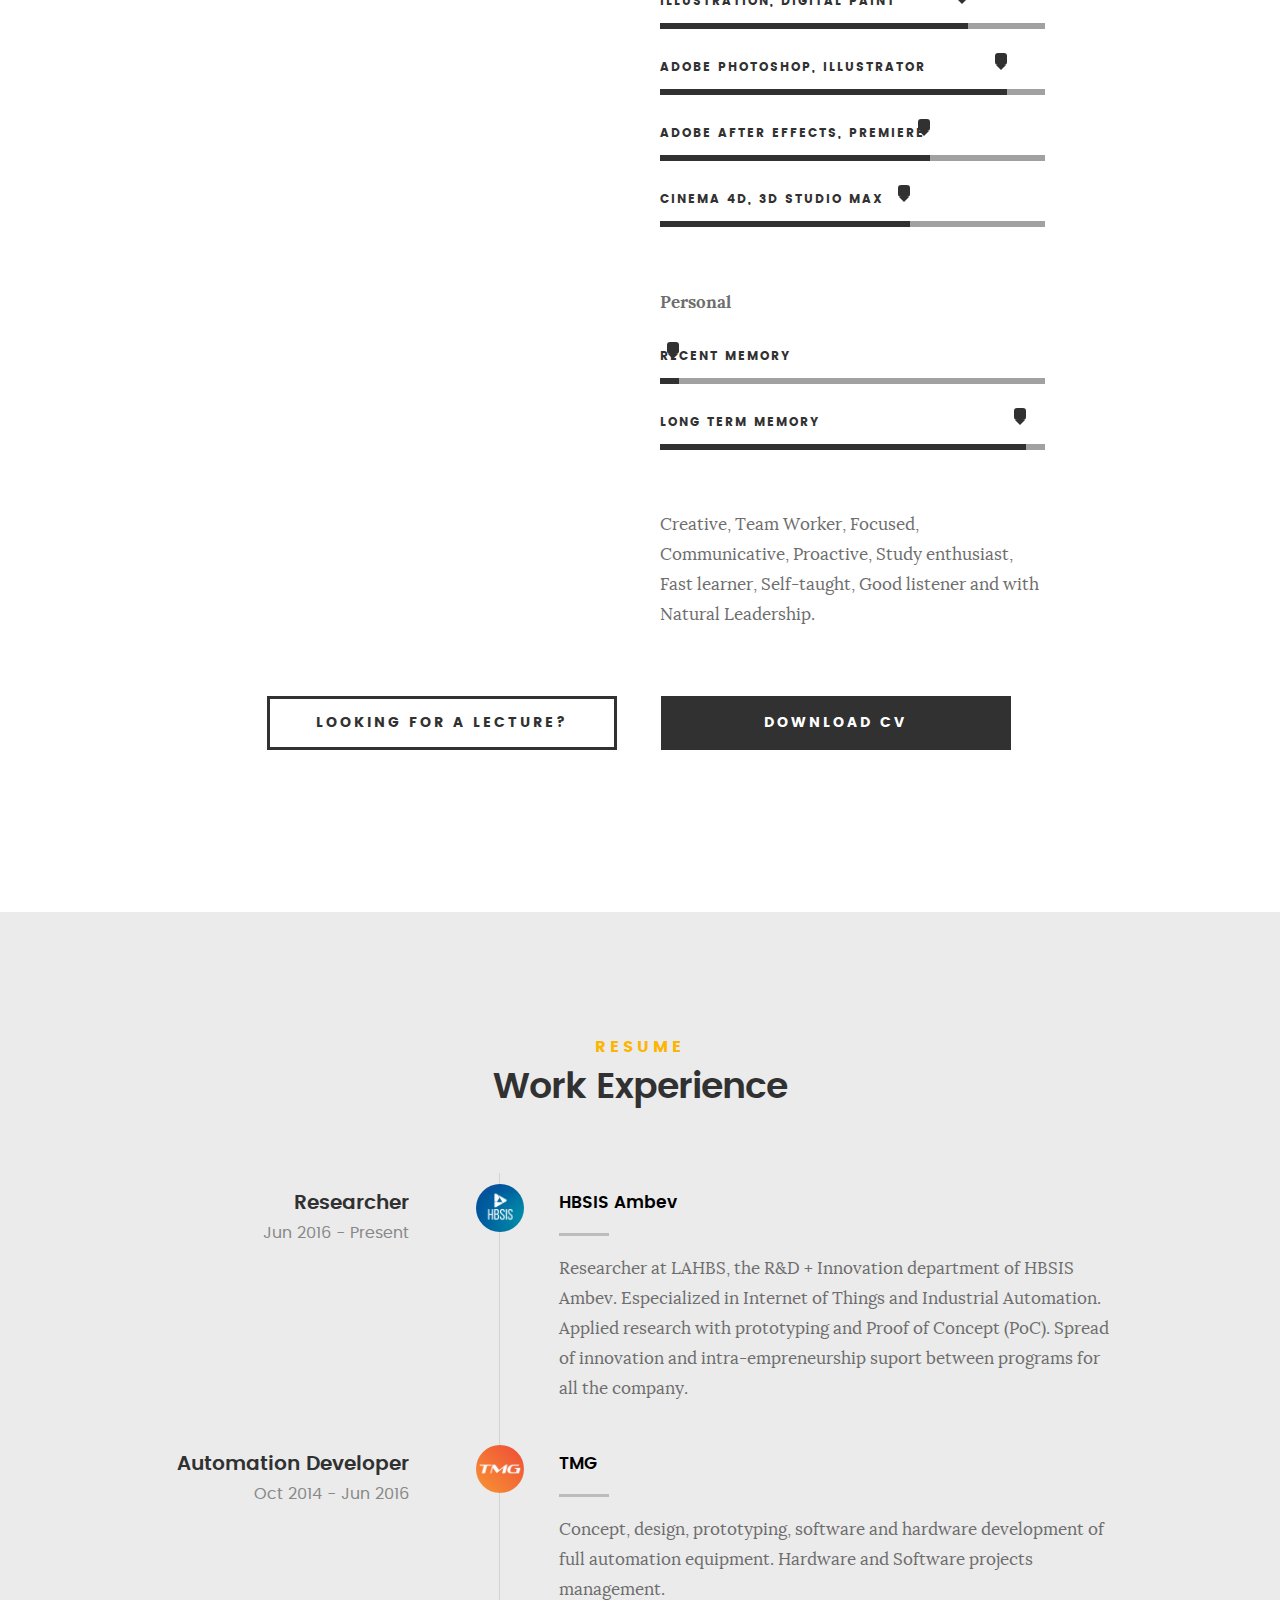
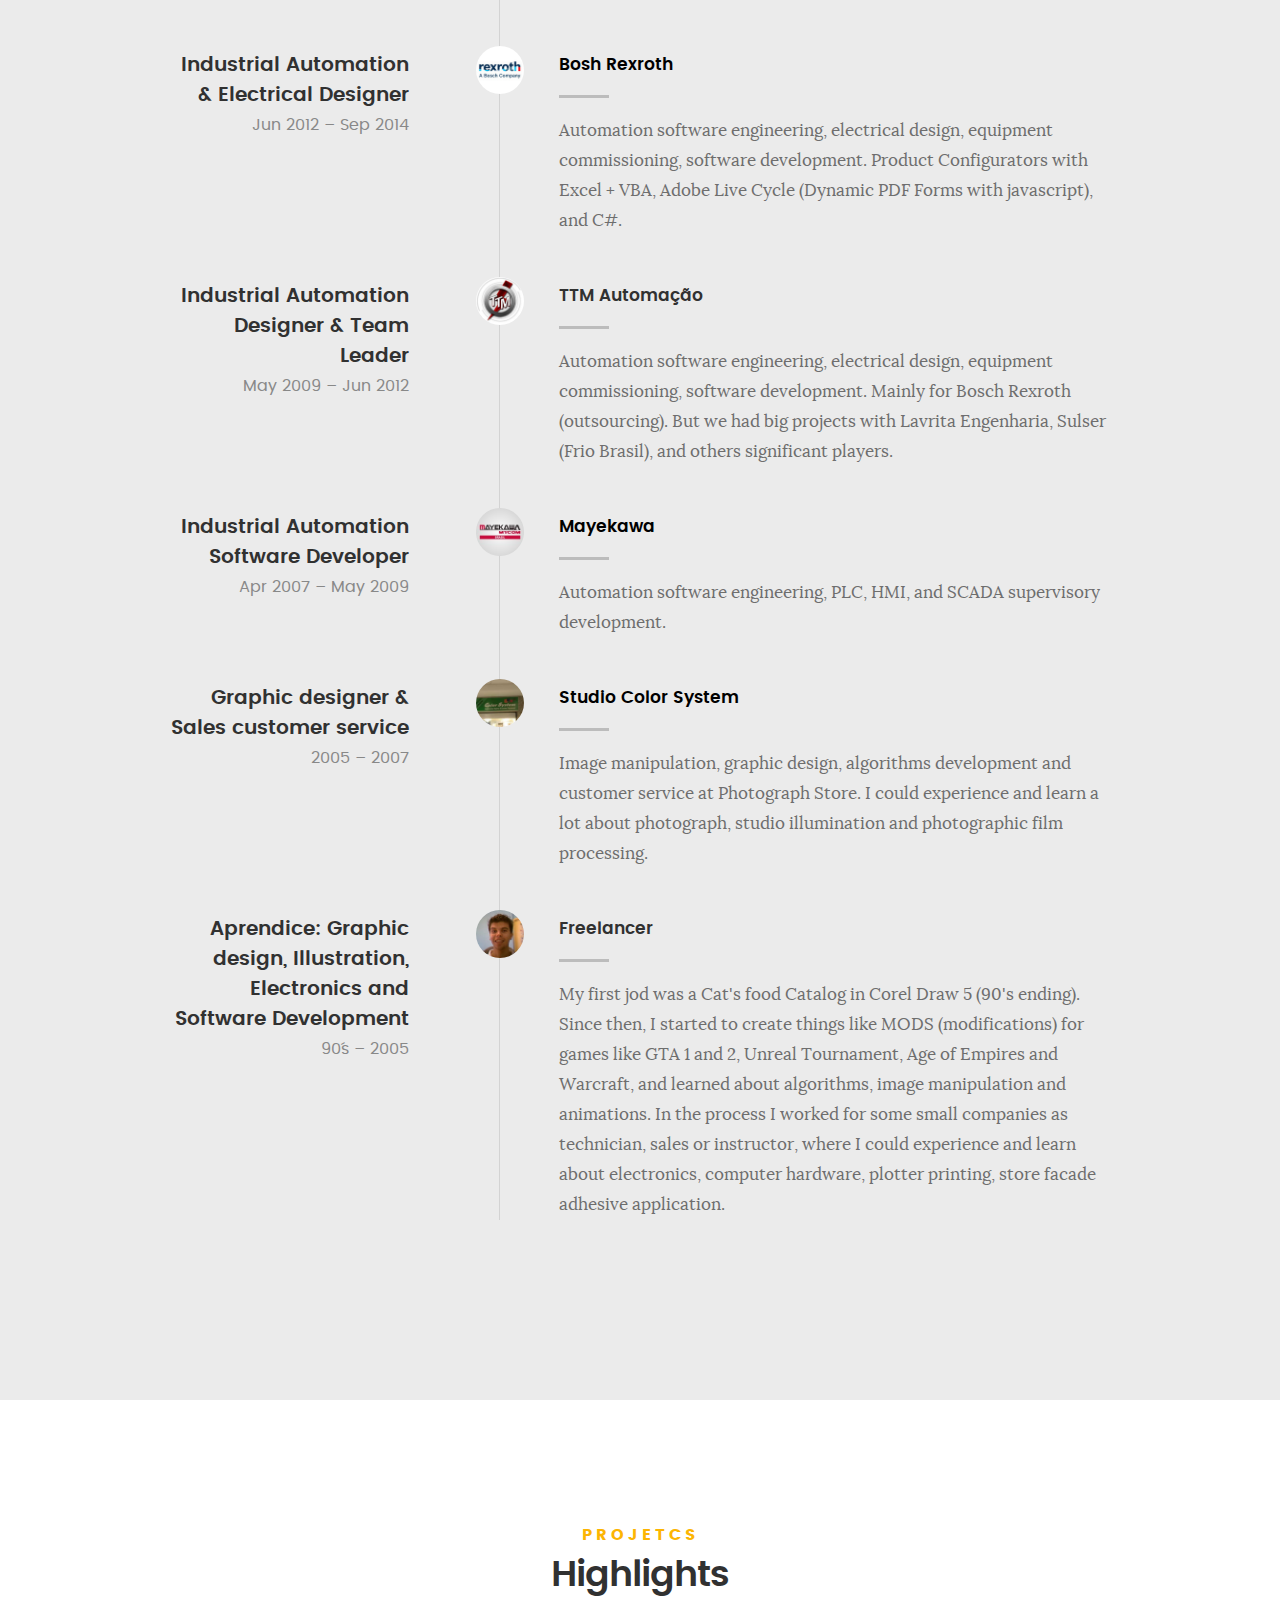
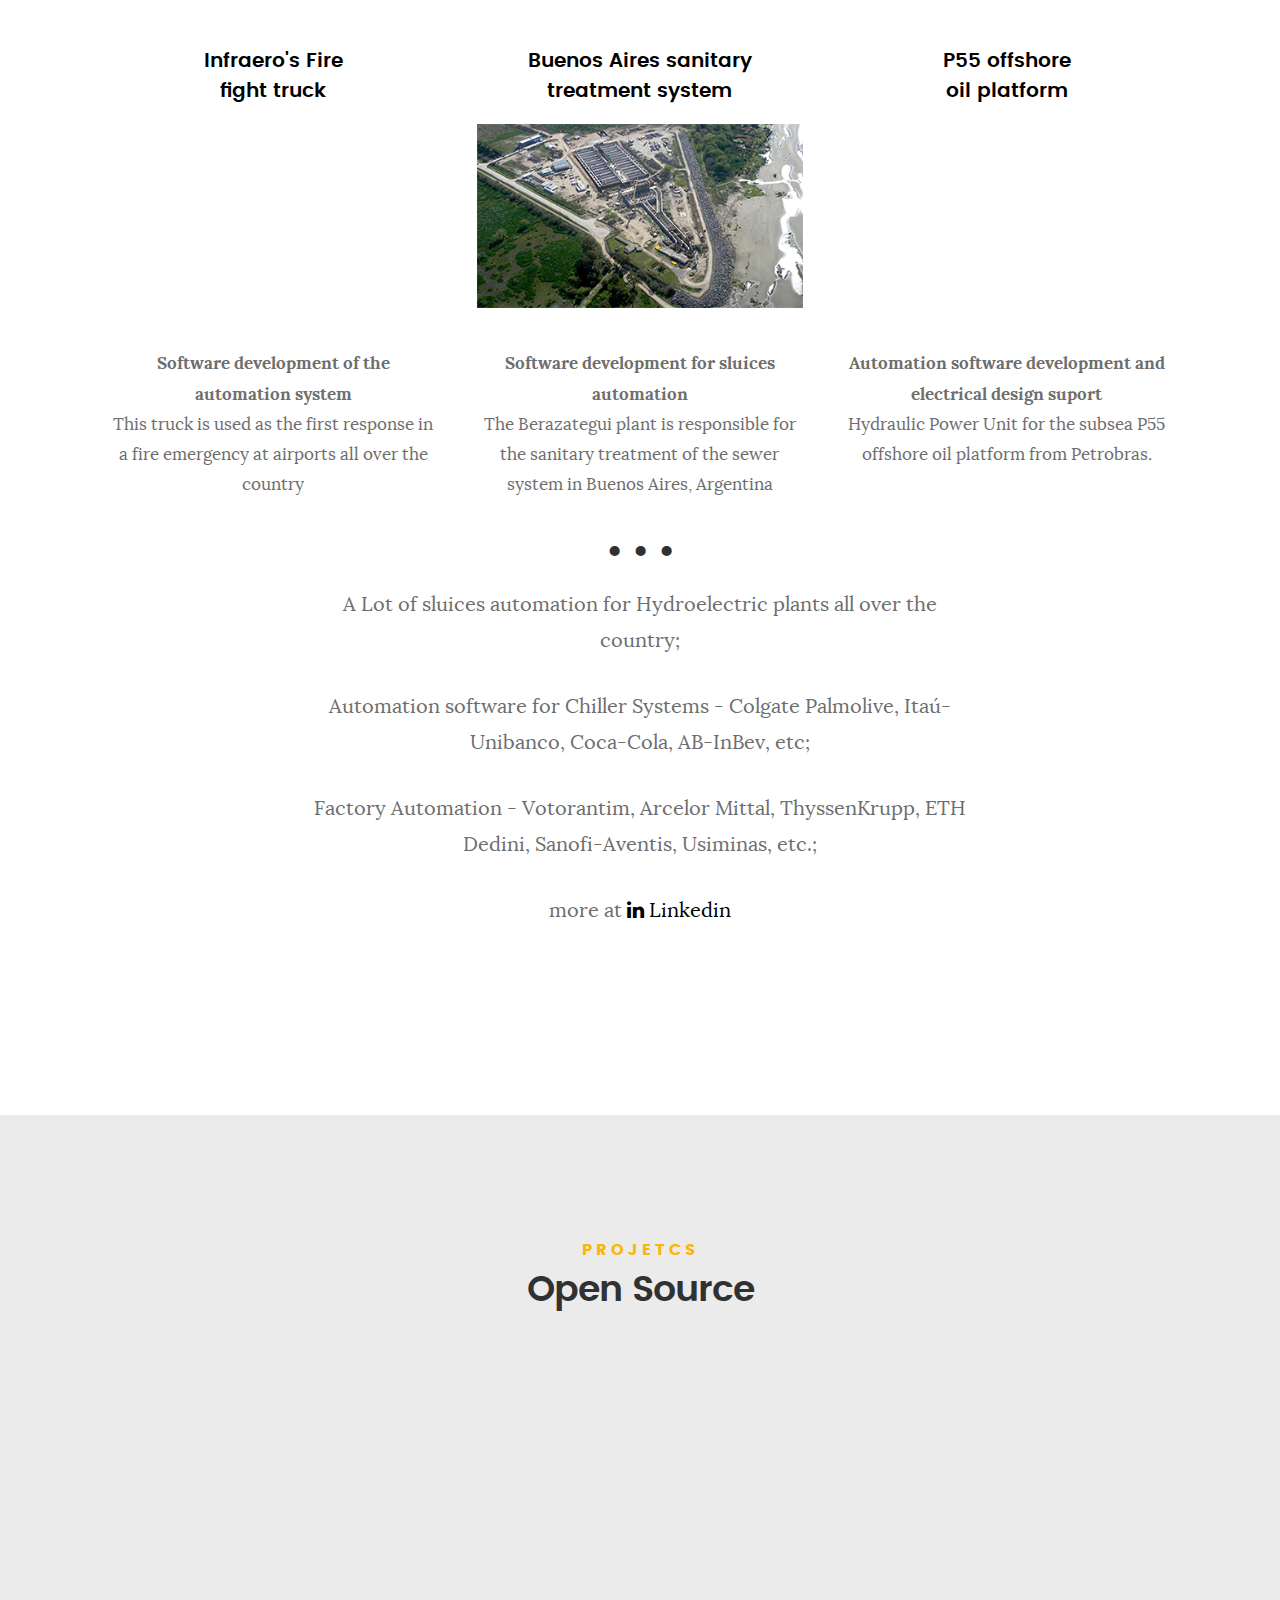
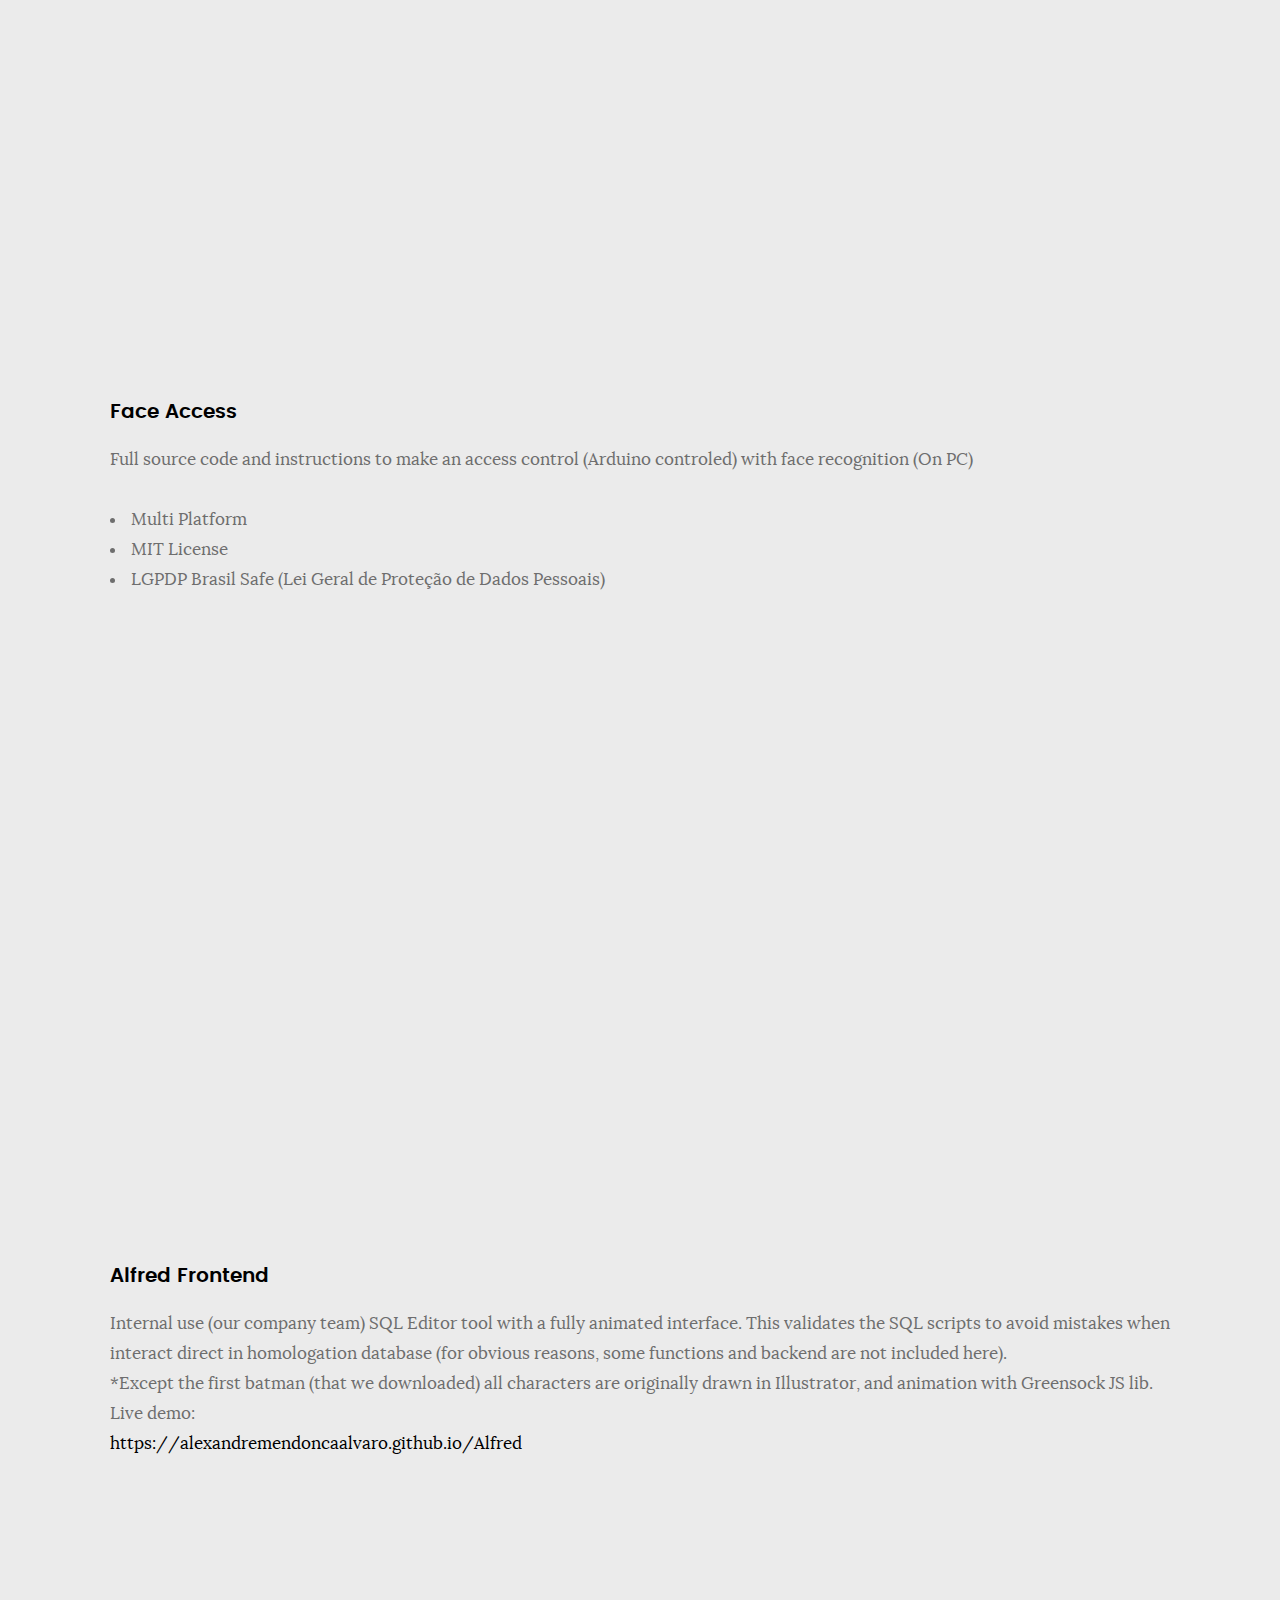
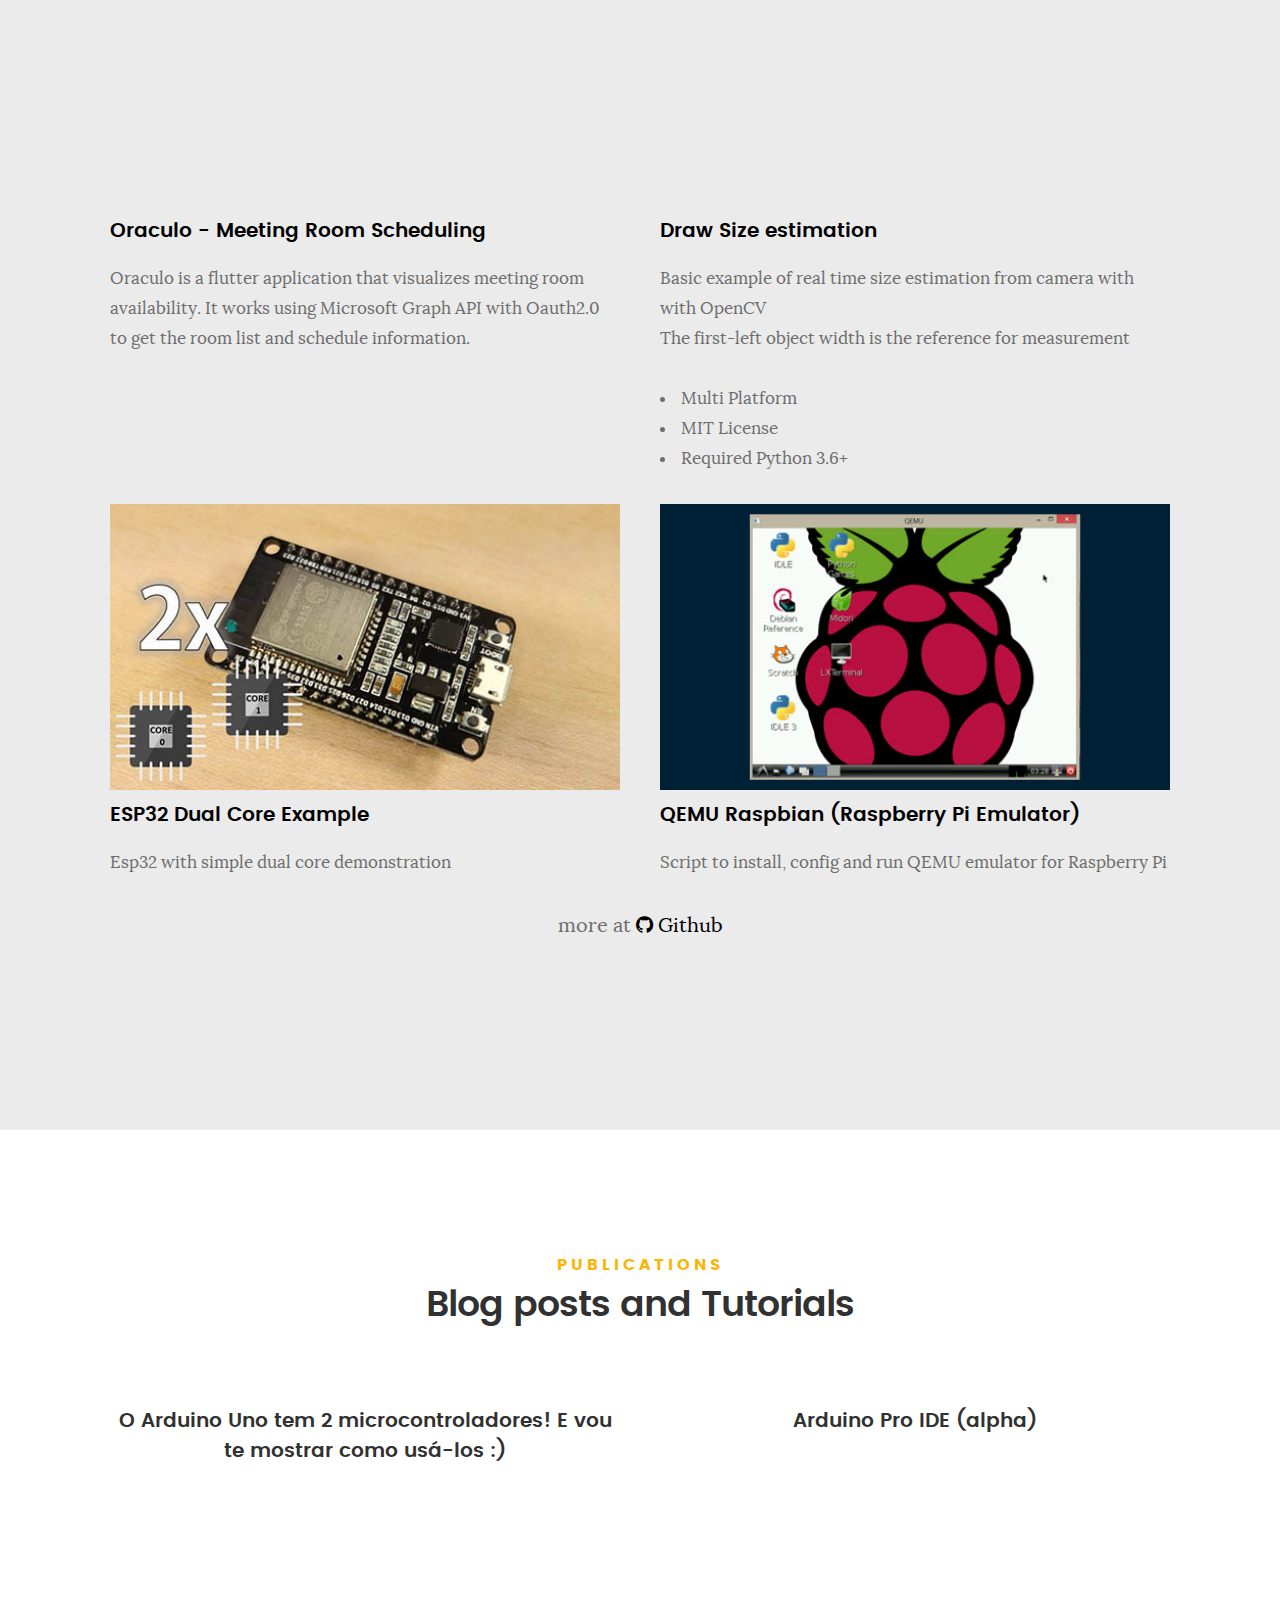
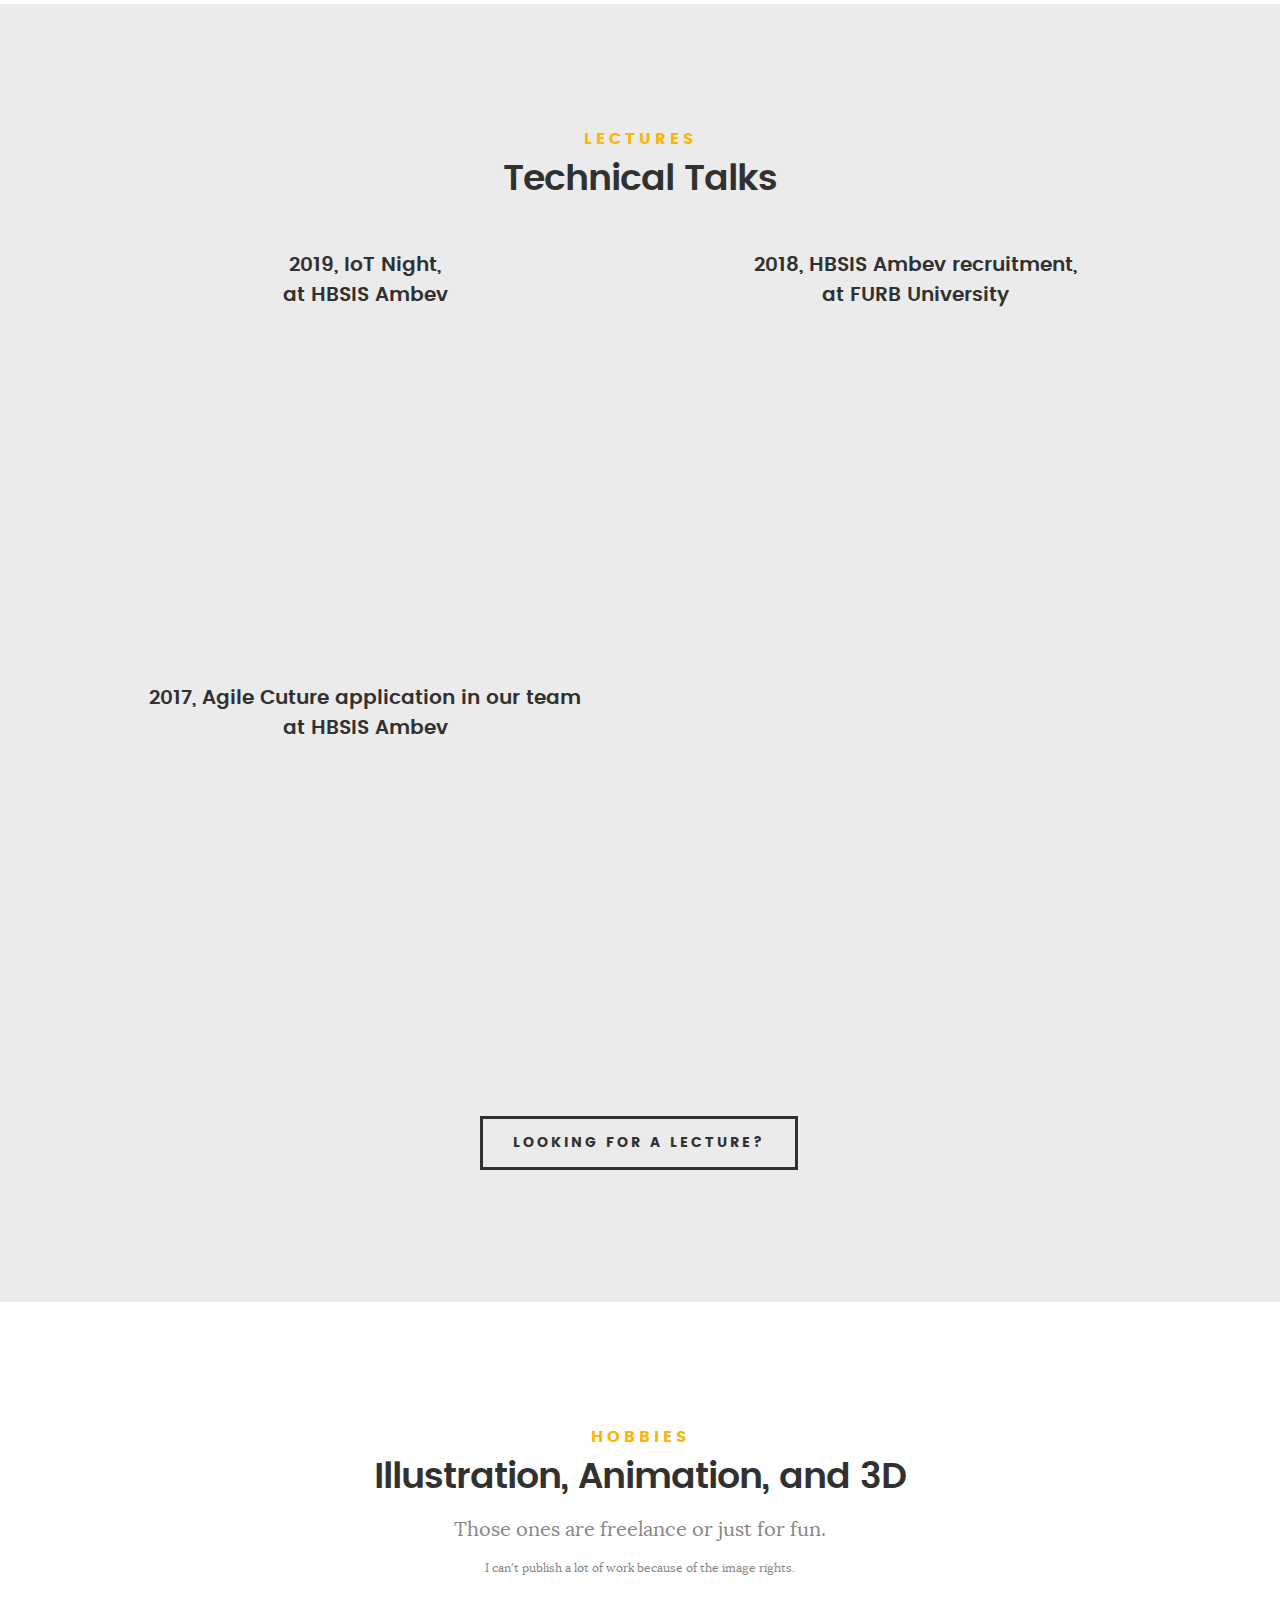
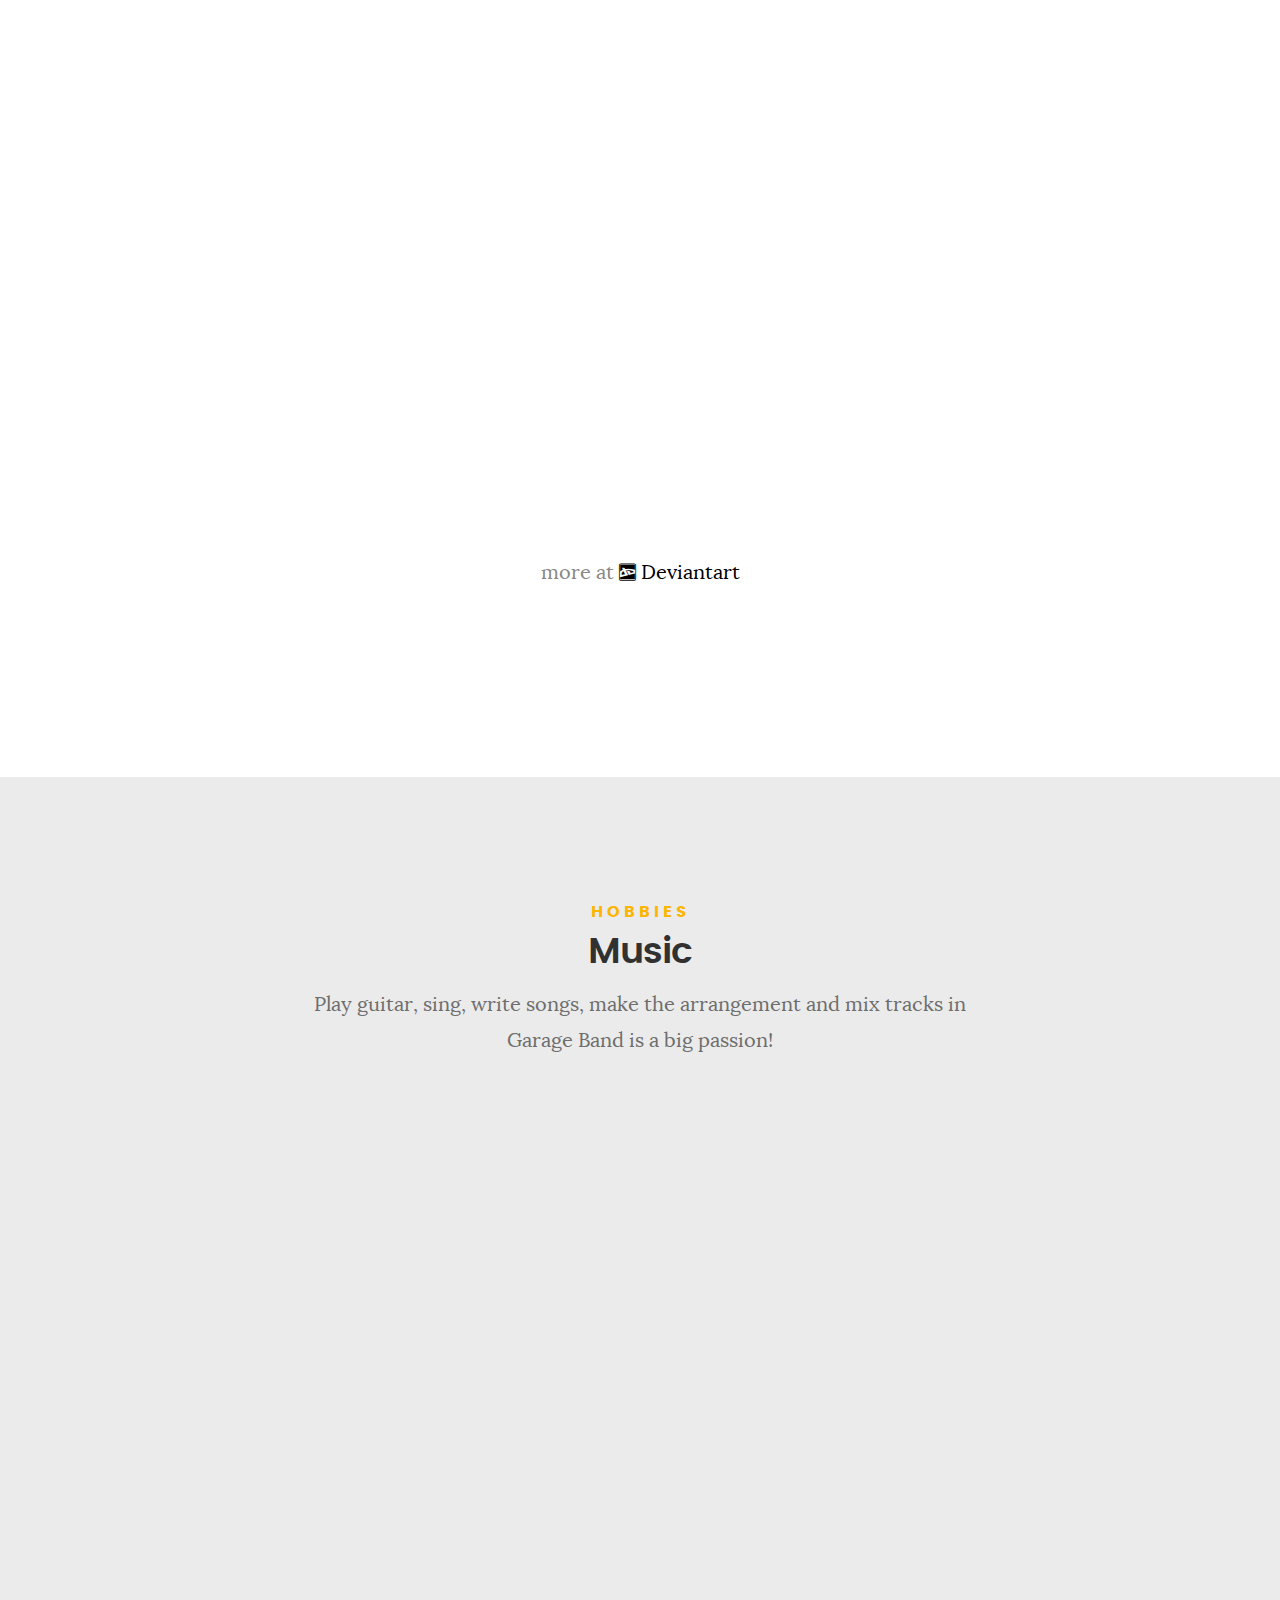
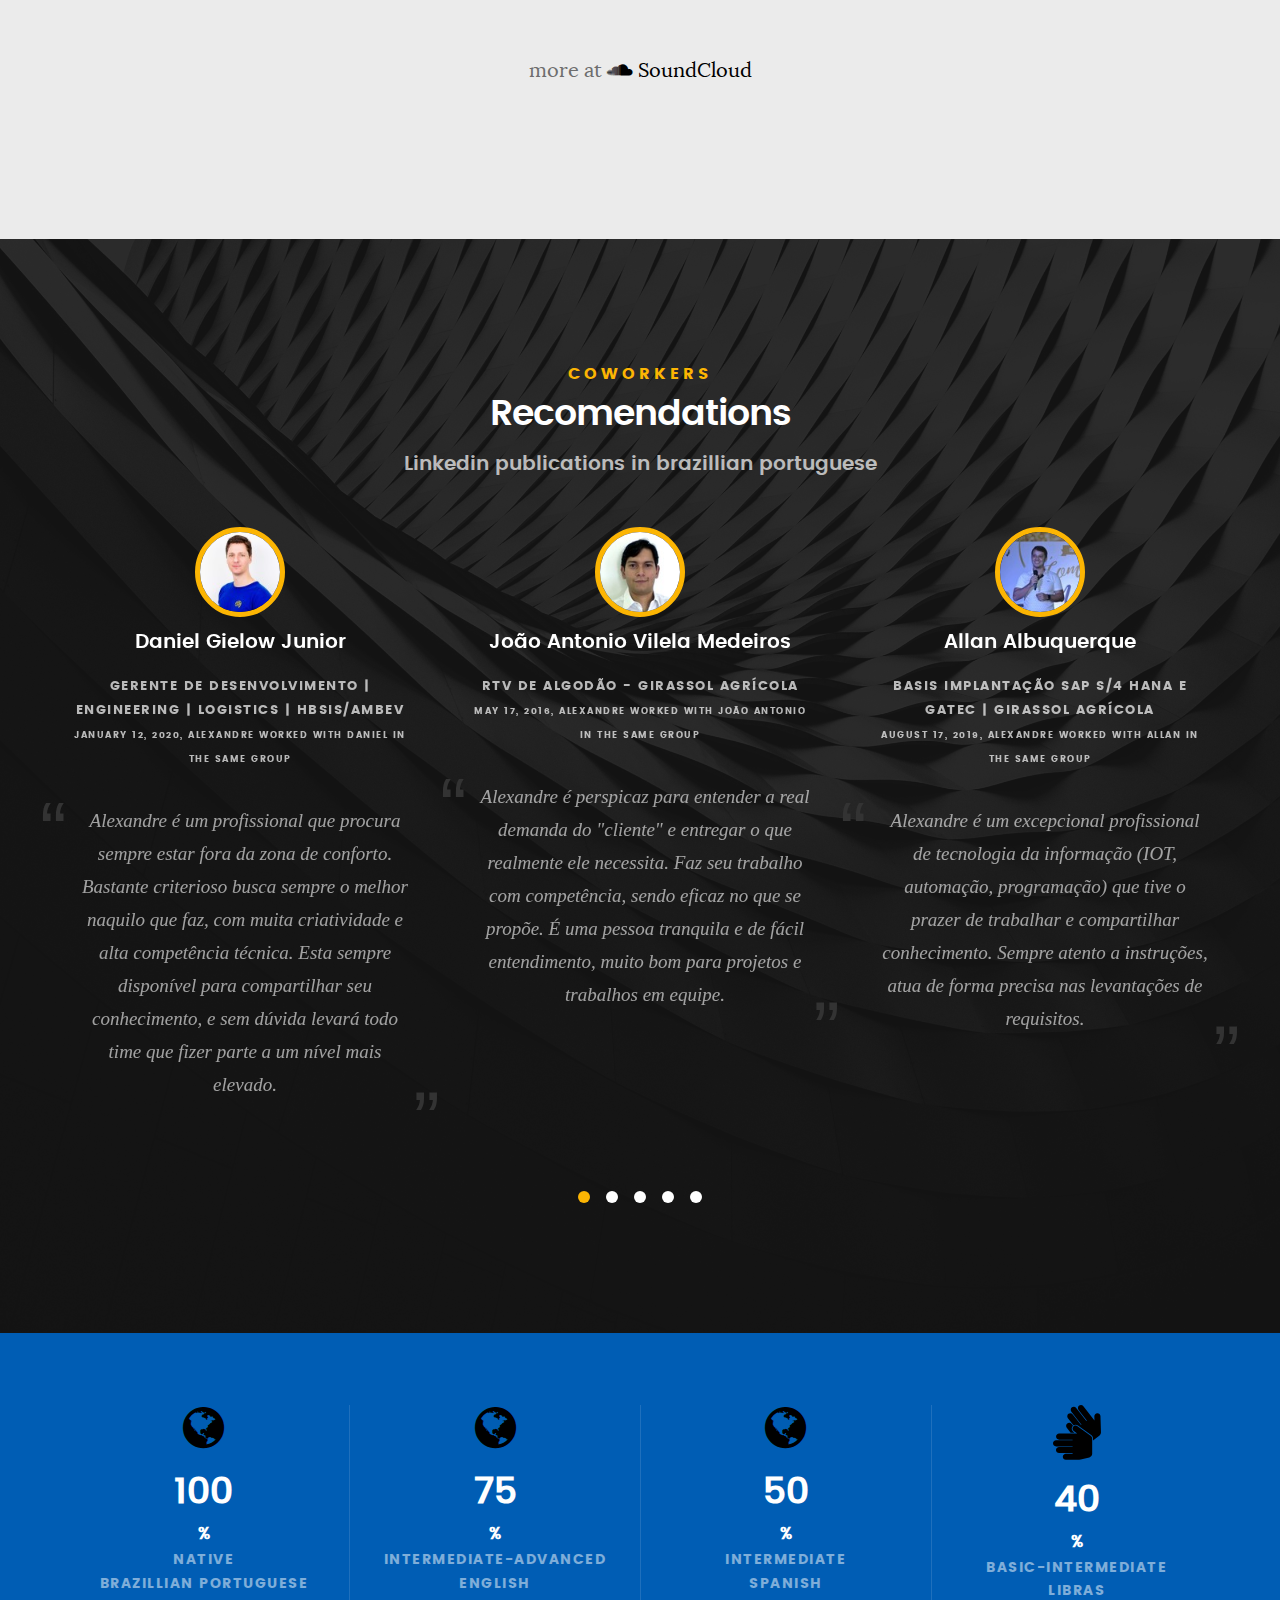
==== commit 5ad12636: "fix mobile responsiveness" ====
--- a/index.html
+++ b/index.html
@@ -186,7 +186,8 @@
 
 				<iframe src="https://www.linkedin.com/embed/feed/update/urn:li:share:6641363879395893248" height="900"
 					width="100%" frameborder="0" allowfullscreen="" title="Embedded post"></iframe>
-				<img src="https://raw.githubusercontent.com/alexandremendoncaalvaro/about/master/images/illustrations/ddaiykb-0b288467-eb80-4a8a-a69b-965b4dcaf4ae.gif" width="100%" alt="">
+				<img src="https://raw.githubusercontent.com/alexandremendoncaalvaro/about/master/images/illustrations/ddaiykb-0b288467-eb80-4a8a-a69b-965b4dcaf4ae.gif"
+					width="100%" alt="">
 
 			</div>
 
@@ -713,8 +714,7 @@
 				</div> <!-- project -->
 
 				<div class="col-six tab-full opensource-pub">
-					<img width="100%" alt=""
-						src="images/opensource-covers/ESP32-dual-core.jpg">
+					<img width="100%" alt="" src="images/opensource-covers/ESP32-dual-core.jpg">
 					<h3>
 						<a href="https://github.com/alexandremendoncaalvaro/esp32-dualcore-example" target="_blank">
 							ESP32 Dual Core Example
@@ -727,10 +727,10 @@
 				</div> <!-- project -->
 
 				<div class="col-six tab-full opensource-pub">
-					<img width="100%" alt=""
-						src="images/opensource-covers/qemu.jpg">
+					<img width="100%" alt="" src="images/opensource-covers/qemu.jpg">
 					<h3>
-						<a href="https://github.com/alexandremendoncaalvaro/script-raspberrypi-emulator" target="_blank">
+						<a href="https://github.com/alexandremendoncaalvaro/script-raspberrypi-emulator"
+							target="_blank">
 							QEMU Raspbian (Raspberry Pi Emulator)
 						</a>
 					</h3>
@@ -858,7 +858,8 @@
 
 					<div class="bgrid folio-item">
 						<div class="item-wrap">
-							<img src="https://raw.githubusercontent.com/alexandremendoncaalvaro/about/master/images/illustrations/dddk43d-3971246a-3415-4c7f-a09d-2aa807885f7c.jpg" alt="">
+							<img src="https://raw.githubusercontent.com/alexandremendoncaalvaro/about/master/images/illustrations/dddk43d-3971246a-3415-4c7f-a09d-2aa807885f7c.jpg"
+								alt="">
 							<a href="https://www.deviantart.com/peritto/art/Birthday-gift-808833721" class="overlay"
 								target="_blank">
 								<div class="folio-item-table">
@@ -875,7 +876,8 @@
 
 					<div class="bgrid folio-item">
 						<div class="item-wrap">
-							<img src="https://raw.githubusercontent.com/alexandremendoncaalvaro/about/master/images/illustrations/ddap20l-1990a058-d0c3-4963-81b2-a04079172599.png" alt="">
+							<img src="https://raw.githubusercontent.com/alexandremendoncaalvaro/about/master/images/illustrations/ddap20l-1990a058-d0c3-4963-81b2-a04079172599.png"
+								alt="">
 							<a href="https://www.deviantart.com/peritto/art/Pequena-Kika-e-Fofa-804025461"
 								class="overlay" target="_blank">
 								<div class="folio-item-table">
@@ -893,7 +895,8 @@
 
 					<div class="bgrid folio-item">
 						<div class="item-wrap">
-							<img src="https://raw.githubusercontent.com/alexandremendoncaalvaro/about/master/images/illustrations/raptor_color_by_peritto_ddajgh8-fullview.jpg" alt="">
+							<img src="https://raw.githubusercontent.com/alexandremendoncaalvaro/about/master/images/illustrations/raptor_color_by_peritto_ddajgh8-fullview.jpg"
+								alt="">
 							<a href="https://www.deviantart.com/peritto/art/Raptor-color-803764268" class="overlay"
 								target="_blank">
 								<div class="folio-item-table">
@@ -911,7 +914,8 @@
 
 					<div class="bgrid folio-item">
 						<div class="item-wrap">
-							<img src="https://raw.githubusercontent.com/alexandremendoncaalvaro/about/master/images/illustrations/ddaizkh-6eee0cbf-1c94-42eb-858f-08ba95dc59b2.png" alt="">
+							<img src="https://raw.githubusercontent.com/alexandremendoncaalvaro/about/master/images/illustrations/ddaizkh-6eee0cbf-1c94-42eb-858f-08ba95dc59b2.png"
+								alt="">
 							<a href="https://www.deviantart.com/peritto/art/Analista-de-Suporte-803742353"
 								class="overlay" target="_blank">
 								<div class="folio-item-table">
@@ -929,7 +933,8 @@
 
 					<div class="bgrid folio-item">
 						<div class="item-wrap">
-							<img src="https://raw.githubusercontent.com/alexandremendoncaalvaro/about/master/images/illustrations/ddaizjv-a9127e80-9b36-4020-8865-c55d96c98cfa.png" alt="">
+							<img src="https://raw.githubusercontent.com/alexandremendoncaalvaro/about/master/images/illustrations/ddaizjv-a9127e80-9b36-4020-8865-c55d96c98cfa.png"
+								alt="">
 							<a href="https://www.deviantart.com/peritto/art/Analista-de-Sistemas-Mago-803742331"
 								class="overlay" target="_blank">
 								<div class="folio-item-table">
@@ -947,7 +952,8 @@
 
 					<div class="bgrid folio-item">
 						<div class="item-wrap">
-							<img src="https://raw.githubusercontent.com/alexandremendoncaalvaro/about/master/images/illustrations/ddaizmp-d812ad74-f7cc-485d-9294-52bc30a81d93.png" alt="">
+							<img src="https://raw.githubusercontent.com/alexandremendoncaalvaro/about/master/images/illustrations/ddaizmp-d812ad74-f7cc-485d-9294-52bc30a81d93.png"
+								alt="">
 							<a href="https://www.deviantart.com/peritto/art/PcD-803742433" class="overlay"
 								target="_blank">
 								<div class="folio-item-table">
@@ -965,7 +971,8 @@
 
 					<div class="bgrid folio-item">
 						<div class="item-wrap">
-							<img src="https://raw.githubusercontent.com/alexandremendoncaalvaro/about/master/images/illustrations/ddaizn6-cfd63e53-3543-4329-9873-f093bad3a705.png" alt="">
+							<img src="https://raw.githubusercontent.com/alexandremendoncaalvaro/about/master/images/illustrations/ddaizn6-cfd63e53-3543-4329-9873-f093bad3a705.png"
+								alt="">
 							<a href="https://www.deviantart.com/peritto/art/Programador-C-803742450" class="overlay"
 								target="_blank">
 								<div class="folio-item-table">
@@ -983,7 +990,8 @@
 
 					<div class="bgrid folio-item">
 						<div class="item-wrap">
-							<img src="https://raw.githubusercontent.com/alexandremendoncaalvaro/about/master/images/illustrations/ddaizk5-25068e2d-f230-4ae9-8ecc-d190d1efcd55.png" alt="">
+							<img src="https://raw.githubusercontent.com/alexandremendoncaalvaro/about/master/images/illustrations/ddaizk5-25068e2d-f230-4ae9-8ecc-d190d1efcd55.png"
+								alt="">
 							<a href="https://www.deviantart.com/peritto/art/Analista-de-Sistemas-803742341"
 								class="overlay" target="_blank">
 								<div class="folio-item-table">
@@ -1001,7 +1009,8 @@
 
 					<div class="bgrid folio-item">
 						<div class="item-wrap">
-							<img src="https://raw.githubusercontent.com/alexandremendoncaalvaro/about/master/images/illustrations/it_rangers_by_peritto_ddaj434-fullview.jpg" alt="">
+							<img src="https://raw.githubusercontent.com/alexandremendoncaalvaro/about/master/images/illustrations/it_rangers_by_peritto_ddaj434-fullview.jpg"
+								alt="">
 							<a href="https://www.deviantart.com/peritto/art/IT-Rangers-803748208" class="overlay"
 								target="_blank">
 								<div class="folio-item-table">
@@ -1019,7 +1028,8 @@
 
 					<div class="bgrid folio-item">
 						<div class="item-wrap">
-							<img src="https://raw.githubusercontent.com/alexandremendoncaalvaro/about/master/images/illustrations/d4x5fos-1d50064a-7cb3-4b3b-8b4e-ebd7914d8552.jpg" alt="">
+							<img src="https://raw.githubusercontent.com/alexandremendoncaalvaro/about/master/images/illustrations/d4x5fos-1d50064a-7cb3-4b3b-8b4e-ebd7914d8552.jpg"
+								alt="">
 							<a href="https://www.deviantart.com/peritto/art/My-Bulldog-297545644" class="overlay"
 								target="_blank">
 								<div class="folio-item-table">
@@ -1037,7 +1047,8 @@
 
 					<div class="bgrid folio-item">
 						<div class="item-wrap">
-							<img src="https://raw.githubusercontent.com/alexandremendoncaalvaro/about/master/images/illustrations/d3vuijr-ec2ea888-8bee-4de7-9cf9-5e62f929f6b9.png" alt="">
+							<img src="https://raw.githubusercontent.com/alexandremendoncaalvaro/about/master/images/illustrations/d3vuijr-ec2ea888-8bee-4de7-9cf9-5e62f929f6b9.png"
+								alt="">
 							<a href="https://www.deviantart.com/peritto/art/let-the-time-go-234890343" class="overlay"
 								target="_blank">
 								<div class="folio-item-table">
@@ -1055,7 +1066,8 @@
 
 					<div class="bgrid folio-item">
 						<div class="item-wrap">
-							<img src="https://raw.githubusercontent.com/alexandremendoncaalvaro/about/master/images/illustrations/boy_sketch_by_peritto_d7m98d2-fullview.jpg" alt="">
+							<img src="https://raw.githubusercontent.com/alexandremendoncaalvaro/about/master/images/illustrations/boy_sketch_by_peritto_d7m98d2-fullview.jpg"
+								alt="">
 							<a href="https://www.deviantart.com/peritto/art/Boy-Sketch-460645526" class="overlay"
 								target="_blank">
 								<div class="folio-item-table">
@@ -1073,7 +1085,8 @@
 
 					<div class="bgrid folio-item">
 						<div class="item-wrap">
-							<img src="https://raw.githubusercontent.com/alexandremendoncaalvaro/about/master/images/illustrations/d8j0dvb-eec2bbdd-f422-4cc7-9b52-6583dbc02c9c.jpg" alt="">
+							<img src="https://raw.githubusercontent.com/alexandremendoncaalvaro/about/master/images/illustrations/d8j0dvb-eec2bbdd-f422-4cc7-9b52-6583dbc02c9c.jpg"
+								alt="">
 							<a href="https://www.deviantart.com/peritto/art/Superman-Up-Notebook-Draw-515660087"
 								class="overlay" target="_blank">
 								<div class="folio-item-table">
@@ -1108,7 +1121,8 @@
 
 					<div class="bgrid folio-item">
 						<div class="item-wrap">
-							<img src="https://raw.githubusercontent.com/alexandremendoncaalvaro/about/master/images/illustrations/d8j0dv6-e34ce41c-77aa-4d00-827a-5ecfc9be843c.jpg" alt="">
+							<img src="https://raw.githubusercontent.com/alexandremendoncaalvaro/about/master/images/illustrations/d8j0dv6-e34ce41c-77aa-4d00-827a-5ecfc9be843c.jpg"
+								alt="">
 							<a href="https://www.deviantart.com/peritto/art/Nerd-Totem-515660082" class="overlay"
 								target="_blank">
 								<div class="folio-item-table">
@@ -1125,7 +1139,8 @@
 
 					<div class="bgrid folio-item">
 						<div class="item-wrap">
-							<img src="https://raw.githubusercontent.com/alexandremendoncaalvaro/about/master/images/illustrations/notebook_rex_by_peritto_ddaj3cv-fullview.jpg" alt="">
+							<img src="https://raw.githubusercontent.com/alexandremendoncaalvaro/about/master/images/illustrations/notebook_rex_by_peritto_ddaj3cv-fullview.jpg"
+								alt="">
 							<a href="https://www.deviantart.com/peritto/art/Notebook-Rex-803747263" class="overlay"
 								target="_blank">
 								<div class="folio-item-table">
@@ -1142,7 +1157,8 @@
 
 					<div class="bgrid folio-item">
 						<div class="item-wrap">
-							<img src="https://raw.githubusercontent.com/alexandremendoncaalvaro/about/master/images/illustrations/db7l43l-17a16a75-f2fe-44e2-9294-a30226fb8d55.jpg" alt="">
+							<img src="https://raw.githubusercontent.com/alexandremendoncaalvaro/about/master/images/illustrations/db7l43l-17a16a75-f2fe-44e2-9294-a30226fb8d55.jpg"
+								alt="">
 							<a href="https://www.deviantart.com/peritto/art/Batman-Notebook-Sketch-677870337"
 								class="overlay" target="_blank">
 								<div class="folio-item-table">
@@ -1159,7 +1175,8 @@
 
 					<div class="bgrid folio-item">
 						<div class="item-wrap">
-							<img src="https://raw.githubusercontent.com/alexandremendoncaalvaro/about/master/images/illustrations/notebook_notes_by_peritto_ddaj2ie-fullview.jpg" alt="">
+							<img src="https://raw.githubusercontent.com/alexandremendoncaalvaro/about/master/images/illustrations/notebook_notes_by_peritto_ddaj2ie-fullview.jpg"
+								alt="">
 							<a href="https://www.deviantart.com/peritto/art/Notebook-notes-803746166" class="overlay"
 								target="_blank">
 								<div class="folio-item-table">
@@ -1176,7 +1193,8 @@
 
 					<div class="bgrid folio-item">
 						<div class="item-wrap">
-							<img src="https://raw.githubusercontent.com/alexandremendoncaalvaro/about/master/images/illustrations/green_suit_guy_by_peritto_ddaj2lo-fullview.jpg" alt="">
+							<img src="https://raw.githubusercontent.com/alexandremendoncaalvaro/about/master/images/illustrations/green_suit_guy_by_peritto_ddaj2lo-fullview.jpg"
+								alt="">
 							<a href="https://www.deviantart.com/peritto/art/Green-Suit-Guy-803746284" class="overlay"
 								target="_blank">
 								<div class="folio-item-table">
@@ -1202,7 +1220,8 @@
 
 					<div class="bgrid folio-item">
 						<div class="item-wrap">
-							<img src="https://raw.githubusercontent.com/alexandremendoncaalvaro/about/master/images/illustrations/untitled_by_peritto_ddaj2jj-fullview.jpg" alt="">
+							<img src="https://raw.githubusercontent.com/alexandremendoncaalvaro/about/master/images/illustrations/untitled_by_peritto_ddaj2jj-fullview.jpg"
+								alt="">
 							<a href="https://www.deviantart.com/peritto/art/Untitled-803746207" class="overlay"
 								target="_blank">
 								<div class="folio-item-table">
@@ -1219,7 +1238,9 @@
 
 					<div class="bgrid folio-item">
 						<div class="item-wrap">
-							<img width="400px" src="https://raw.githubusercontent.com/alexandremendoncaalvaro/about/master/images/illustrations/ddaiykb-0b288467-eb80-4a8a-a69b-965b4dcaf4ae.gif" alt="">
+							<img width="400px"
+								src="https://raw.githubusercontent.com/alexandremendoncaalvaro/about/master/images/illustrations/ddaiykb-0b288467-eb80-4a8a-a69b-965b4dcaf4ae.gif"
+								alt="">
 							<a href="https://www.deviantart.com/peritto/art/Xambito-803741051" class="overlay"
 								target="_blank">
 								<div class="folio-item-table">
@@ -1236,7 +1257,9 @@
 
 					<div class="bgrid folio-item">
 						<div class="item-wrap">
-							<img width="400px" src="https://raw.githubusercontent.com/alexandremendoncaalvaro/about/master/images/illustrations/ddaj1og-753a8678-d232-4e24-bf2f-f36e694fd007.gif" alt="">
+							<img width="400px"
+								src="https://raw.githubusercontent.com/alexandremendoncaalvaro/about/master/images/illustrations/ddaj1og-753a8678-d232-4e24-bf2f-f36e694fd007.gif"
+								alt="">
 							<a href="https://www.deviantart.com/peritto/art/Marcellao-803745088" class="overlay"
 								target="_blank">
 								<div class="folio-item-table">
@@ -1253,7 +1276,8 @@
 
 					<div class="bgrid folio-item">
 						<div class="item-wrap">
-							<img src="https://raw.githubusercontent.com/alexandremendoncaalvaro/about/master/images/illustrations/ddaj4fg-02ee8bca-06fc-4811-aa79-6ae3cc80ba63.png" alt="">
+							<img src="https://raw.githubusercontent.com/alexandremendoncaalvaro/about/master/images/illustrations/ddaj4fg-02ee8bca-06fc-4811-aa79-6ae3cc80ba63.png"
+								alt="">
 							<a href="https://www.deviantart.com/peritto/art/Casa-de-vegetacao-01-803748652"
 								class="overlay" target="_blank">
 								<div class="folio-item-table">
@@ -1271,7 +1295,8 @@
 
 					<div class="bgrid folio-item">
 						<div class="item-wrap">
-							<img src="https://raw.githubusercontent.com/alexandremendoncaalvaro/about/master/images/illustrations/ddaj4fu-401bdc4a-8f12-49f3-b75f-4612ef269a7e.png" alt="">
+							<img src="https://raw.githubusercontent.com/alexandremendoncaalvaro/about/master/images/illustrations/ddaj4fu-401bdc4a-8f12-49f3-b75f-4612ef269a7e.png"
+								alt="">
 							<a href="https://www.deviantart.com/peritto/art/Casa-de-vegetacao-02-803748666"
 								class="overlay" target="_blank">
 								<div class="folio-item-table">
@@ -1288,7 +1313,9 @@
 
 					<div class="bgrid folio-item">
 						<div class="item-wrap">
-							<img width="400px" src="https://raw.githubusercontent.com/alexandremendoncaalvaro/about/master/images/illustrations/ddaj5vr-8aa52e14-9ce1-45b9-8933-b6322264befa.gif" alt="">
+							<img width="400px"
+								src="https://raw.githubusercontent.com/alexandremendoncaalvaro/about/master/images/illustrations/ddaj5vr-8aa52e14-9ce1-45b9-8933-b6322264befa.gif"
+								alt="">
 							<a href="https://www.deviantart.com/peritto/art/LAHBS-Mascot-803750535" class="overlay"
 								target="_blank">
 								<div class="folio-item-table">
@@ -1305,7 +1332,9 @@
 
 					<div class="bgrid folio-item">
 						<div class="item-wrap">
-							<img width="400px" src="https://raw.githubusercontent.com/alexandremendoncaalvaro/about/master/images/illustrations/ddaj6tj-e1fb862f-63c9-4ef1-990c-a7612e68b7b8.gif" alt="">
+							<img width="400px"
+								src="https://raw.githubusercontent.com/alexandremendoncaalvaro/about/master/images/illustrations/ddaj6tj-e1fb862f-63c9-4ef1-990c-a7612e68b7b8.gif"
+								alt="">
 							<a href="https://www.deviantart.com/peritto/art/Circulo-Ai-803751751" class="overlay"
 								target="_blank">
 								<div class="folio-item-table">
@@ -1322,7 +1351,9 @@
 
 					<div class="bgrid folio-item">
 						<div class="item-wrap">
-							<img width="400px" src="https://raw.githubusercontent.com/alexandremendoncaalvaro/about/master/images/illustrations/ddaj6t2-7e9c0063-c8c8-4fb3-b512-54c13f2f7a69.gif" alt="">
+							<img width="400px"
+								src="https://raw.githubusercontent.com/alexandremendoncaalvaro/about/master/images/illustrations/ddaj6t2-7e9c0063-c8c8-4fb3-b512-54c13f2f7a69.gif"
+								alt="">
 							<a href="https://www.deviantart.com/peritto/art/Circulo-3d-803751734" class="overlay"
 								target="_blank">
 								<div class="folio-item-table">
@@ -1887,12 +1918,10 @@
 
 			<div class="row">
 				<div class="col-twelve">
-
 					<iframe
-						src="https://www.google.com/maps/embed?pb=!1m18!1m12!1m3!1d3558.020872203301!2d-49.09127368495525!3d-26.902832683131823!2m3!1f0!2f0!3f0!3m2!1i1024!2i768!4f13.1!3m3!1m2!1s0x94df18eb1b0d3a9f%3A0x6745201bd9e643bc!2sHBSIS%20Solu%C3%A7%C3%B5es%20-%20Matriz!5e0!3m2!1spt-BR!2sbr!4v1586822350425!5m2!1spt-BR!2sbr"
-						width="600" height="450" frameborder="0" style="border:0;" allowfullscreen=""
+						src="https://www.google.com/maps/embed?pb=!1m18!1m12!1m3!1d3558.020872203301!2d-49.09127368495525!3d-26.902832683131823!2m3!1f0!2f0!3f0!3m2!1i1024!2i768!4f13.1!3m3!1m2!1s0x94df18eb1b0d3a9f%3A0x6745201bd9e643bc!2sHBSIS%20Solu%C3%A7%C3%B5es%20-%20Matriz!5e0!3m2!1spt-BR!2sbr!4v1587078765781!5m2!1spt-BR!2sbr"
+						width="400" height="300" frameborder="0" style="border:0;" allowfullscreen=""
 						aria-hidden="false" tabindex="0"></iframe>
-
 				</div>
 			</div> <!-- /section-intro -->
 		</div> <!-- /contact-info -->
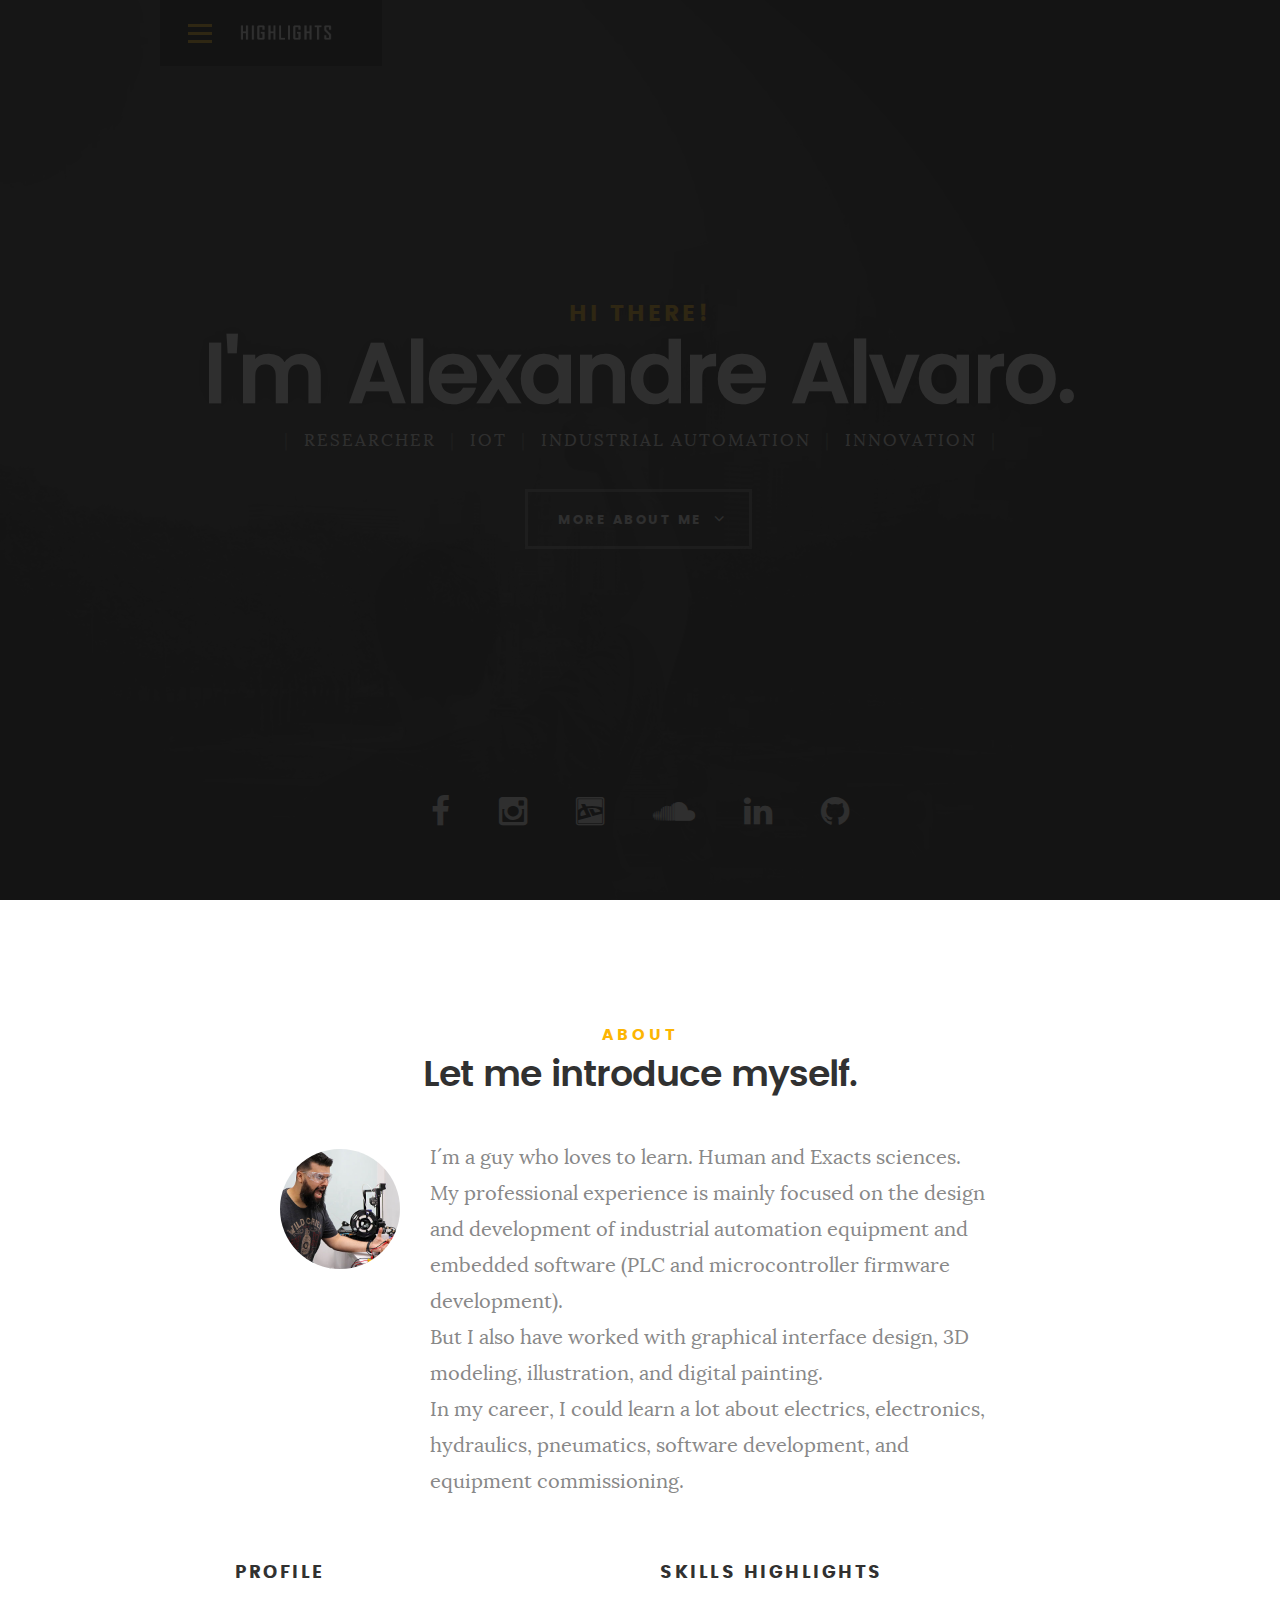
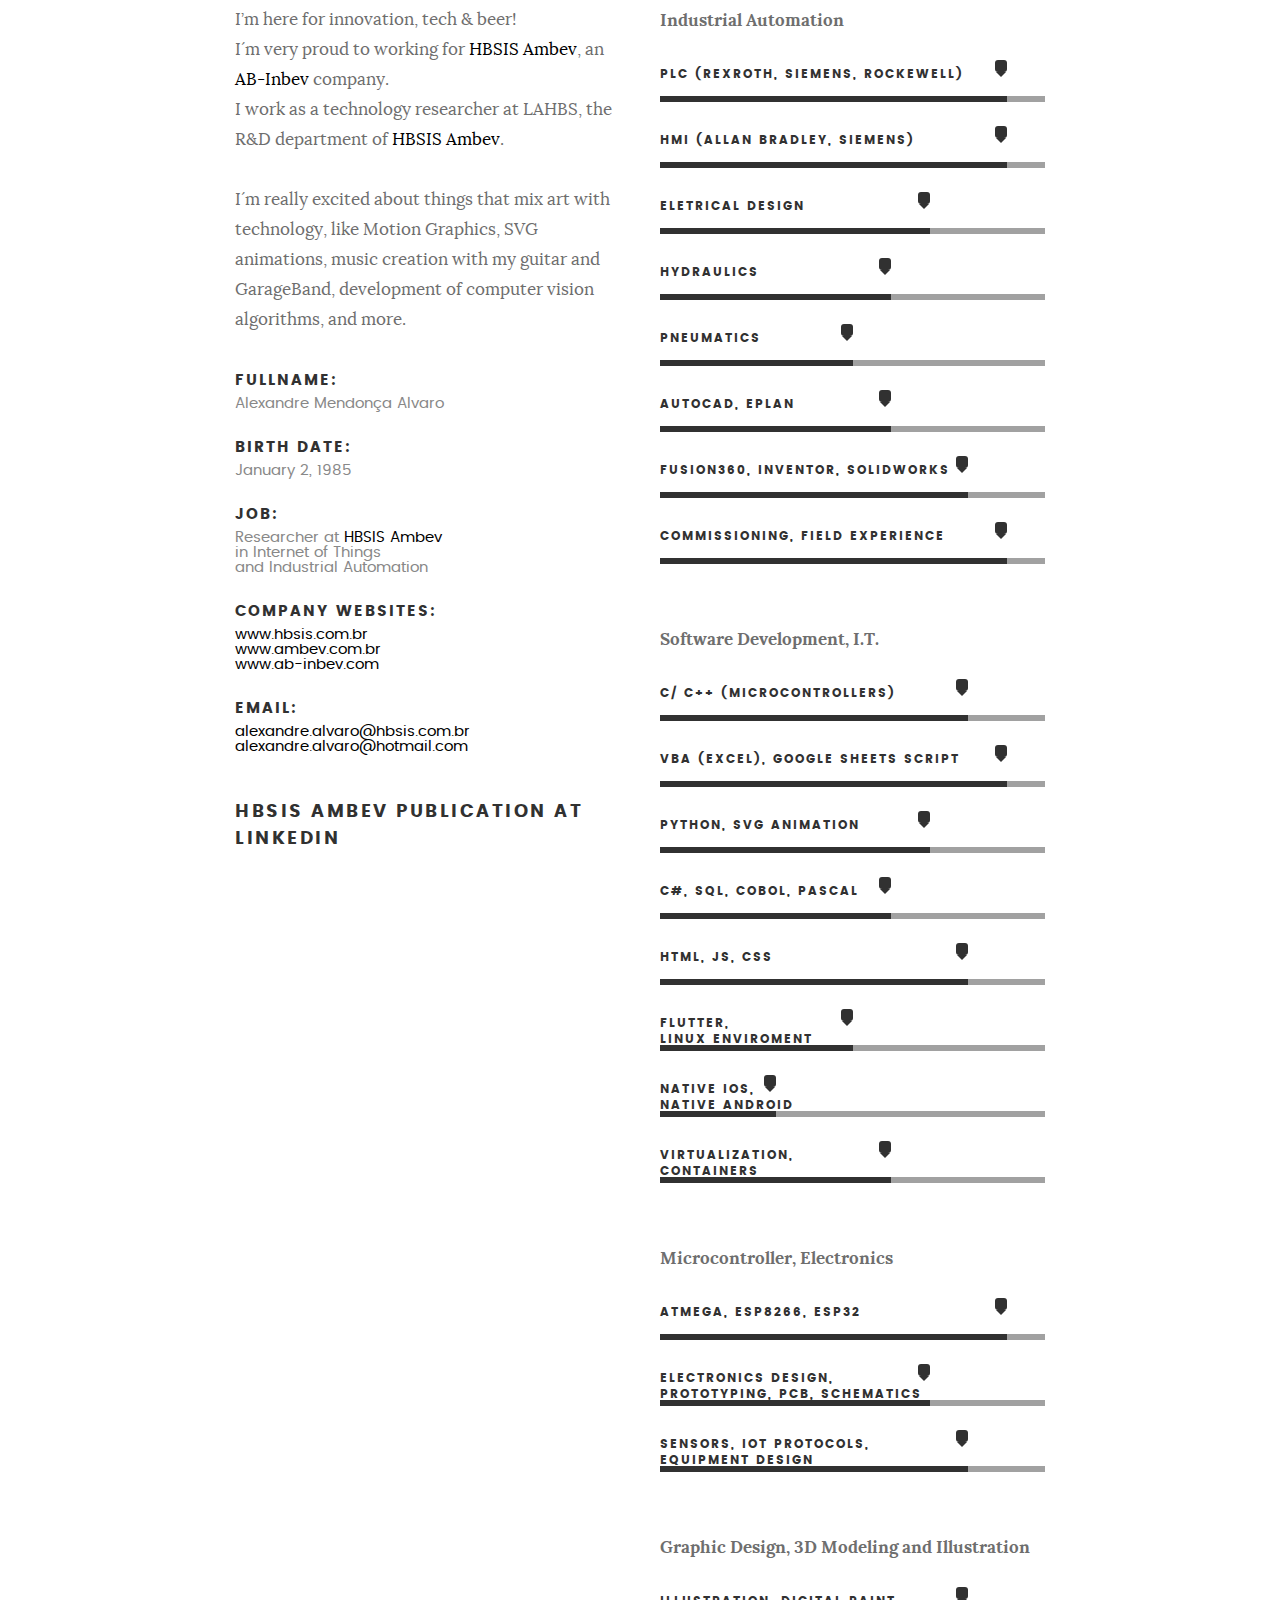
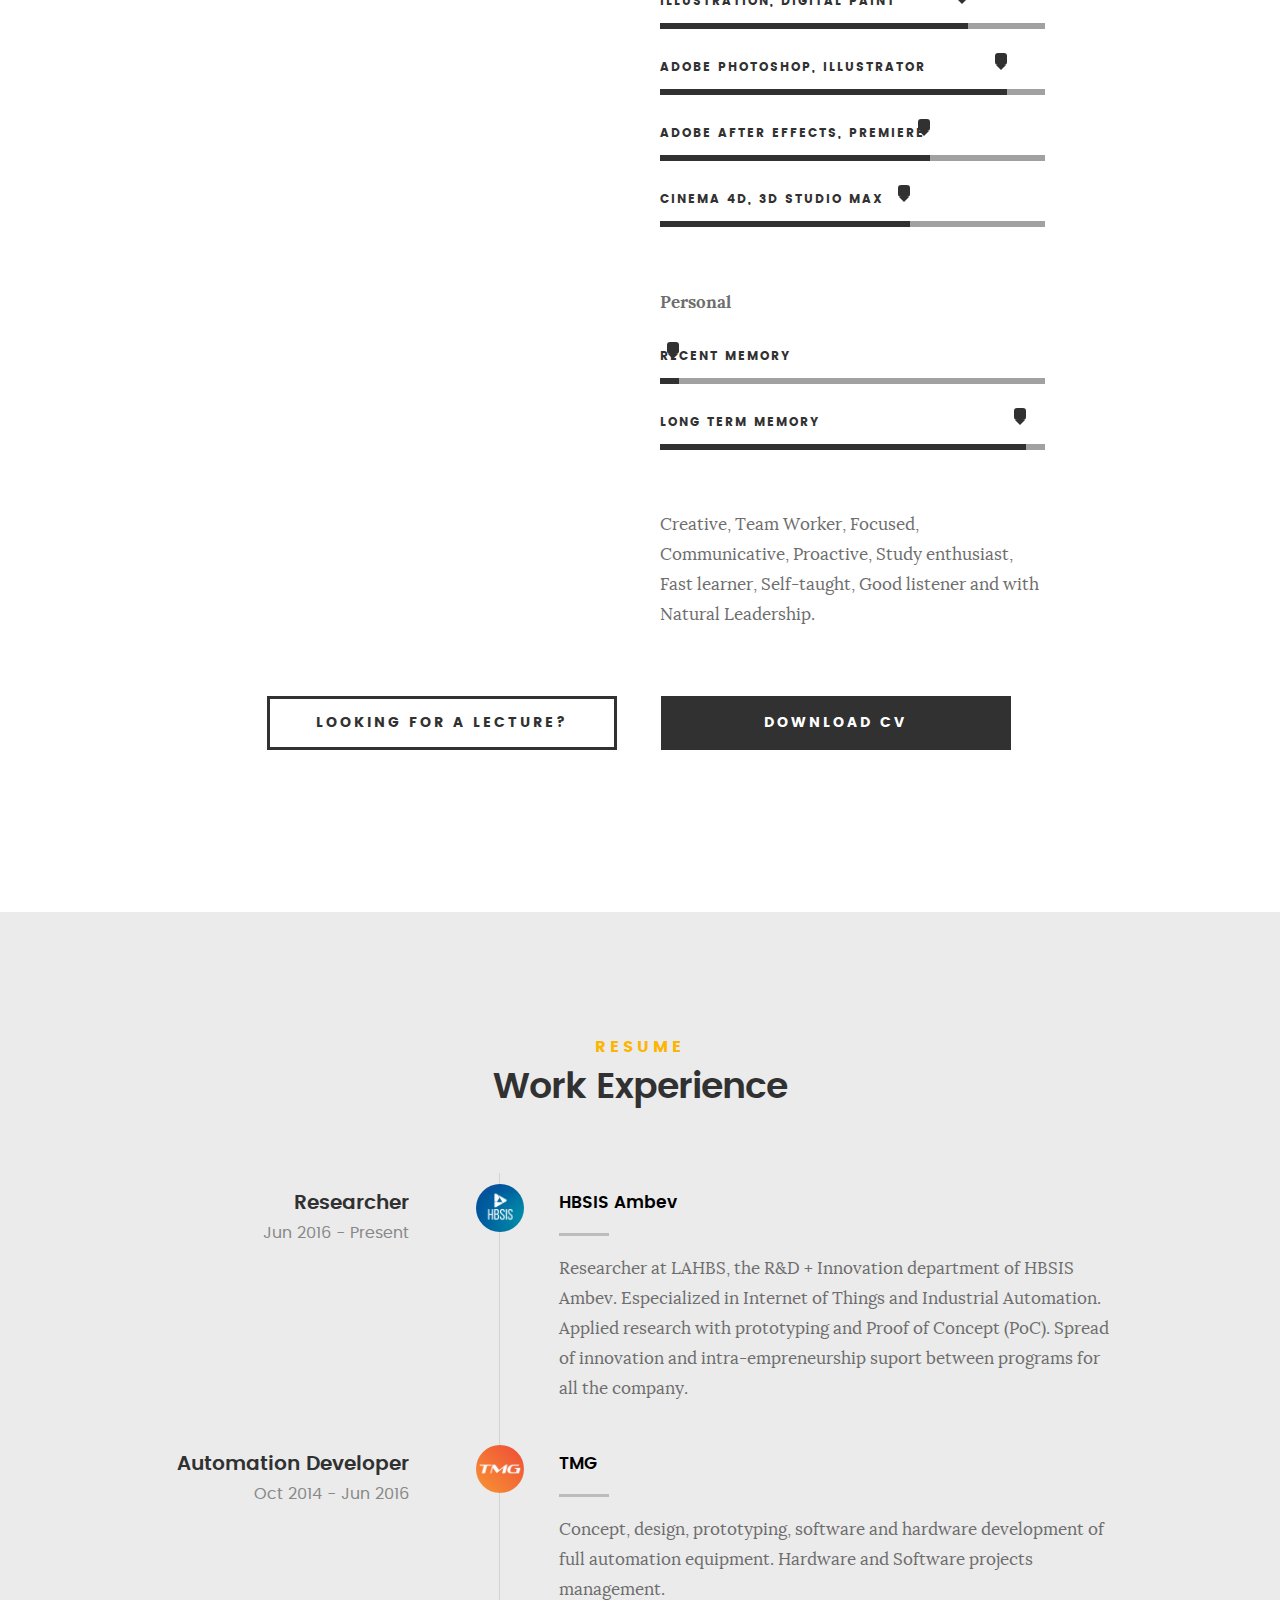
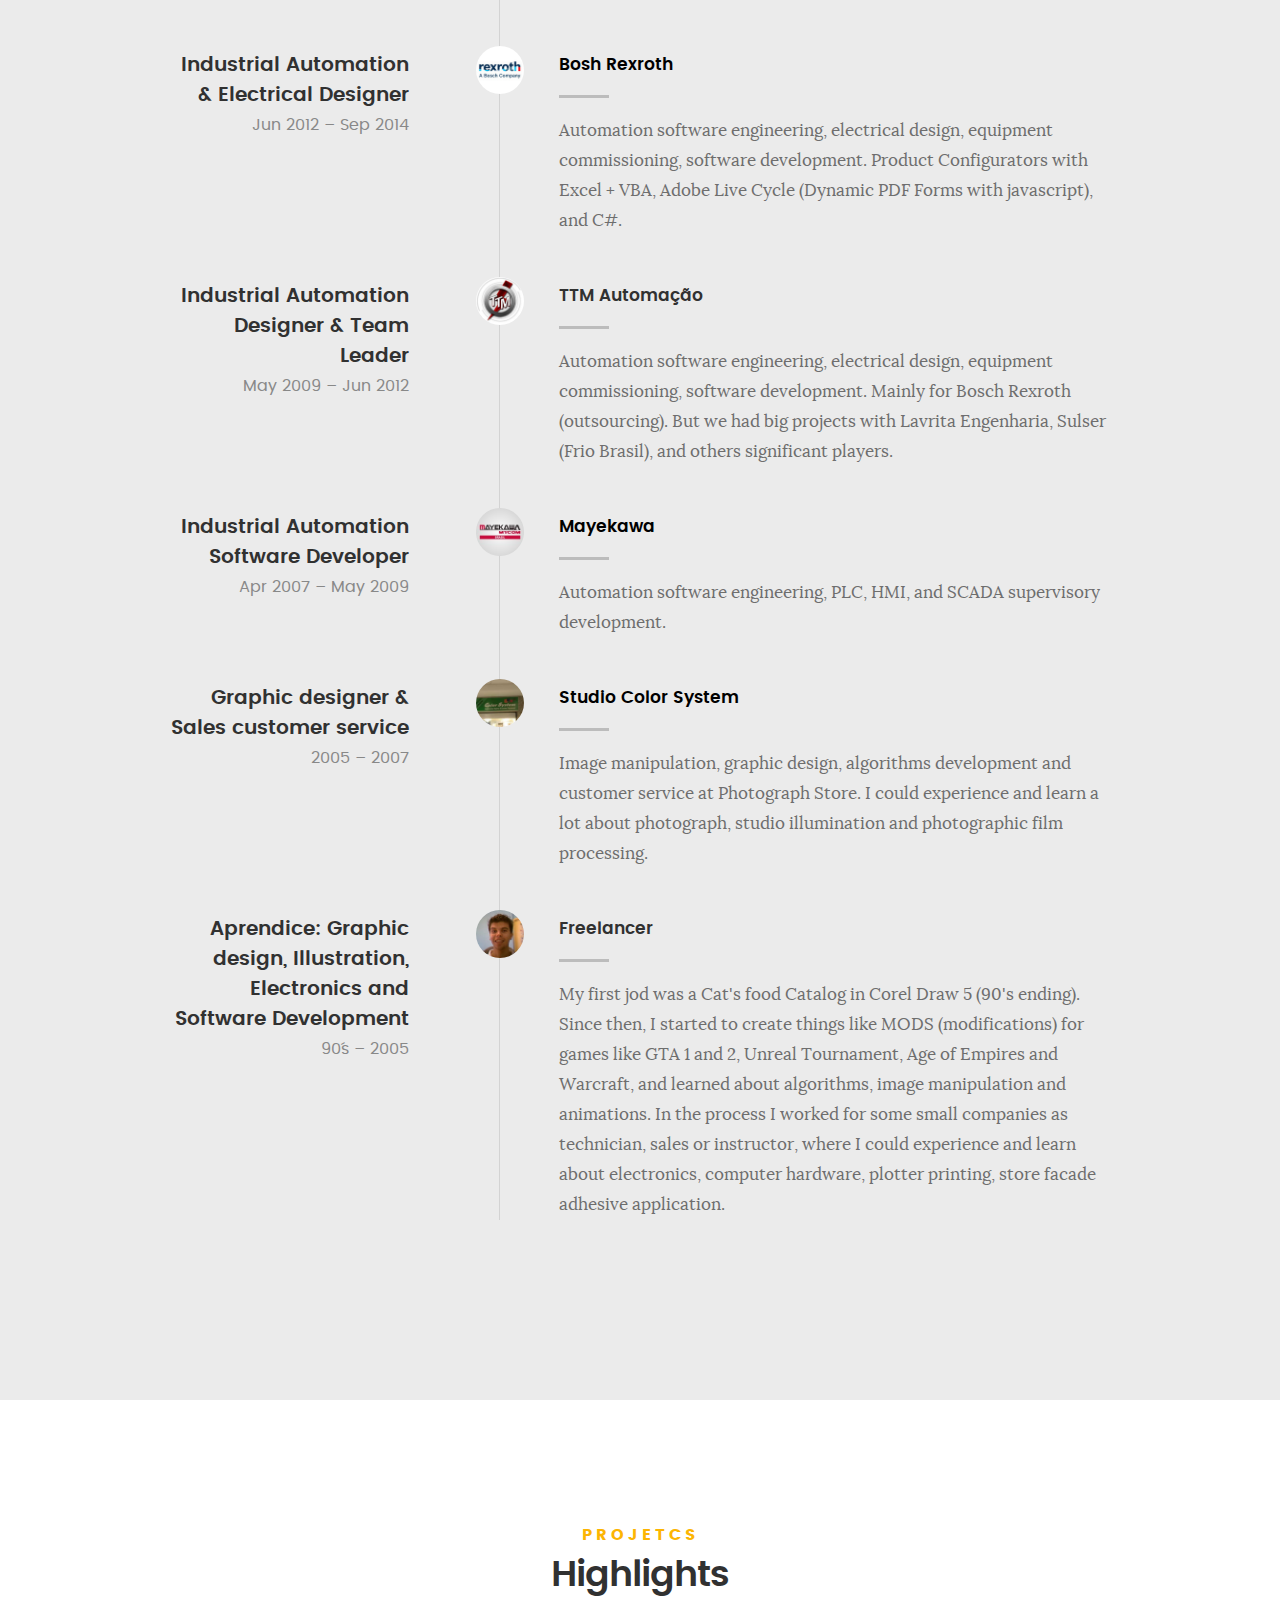
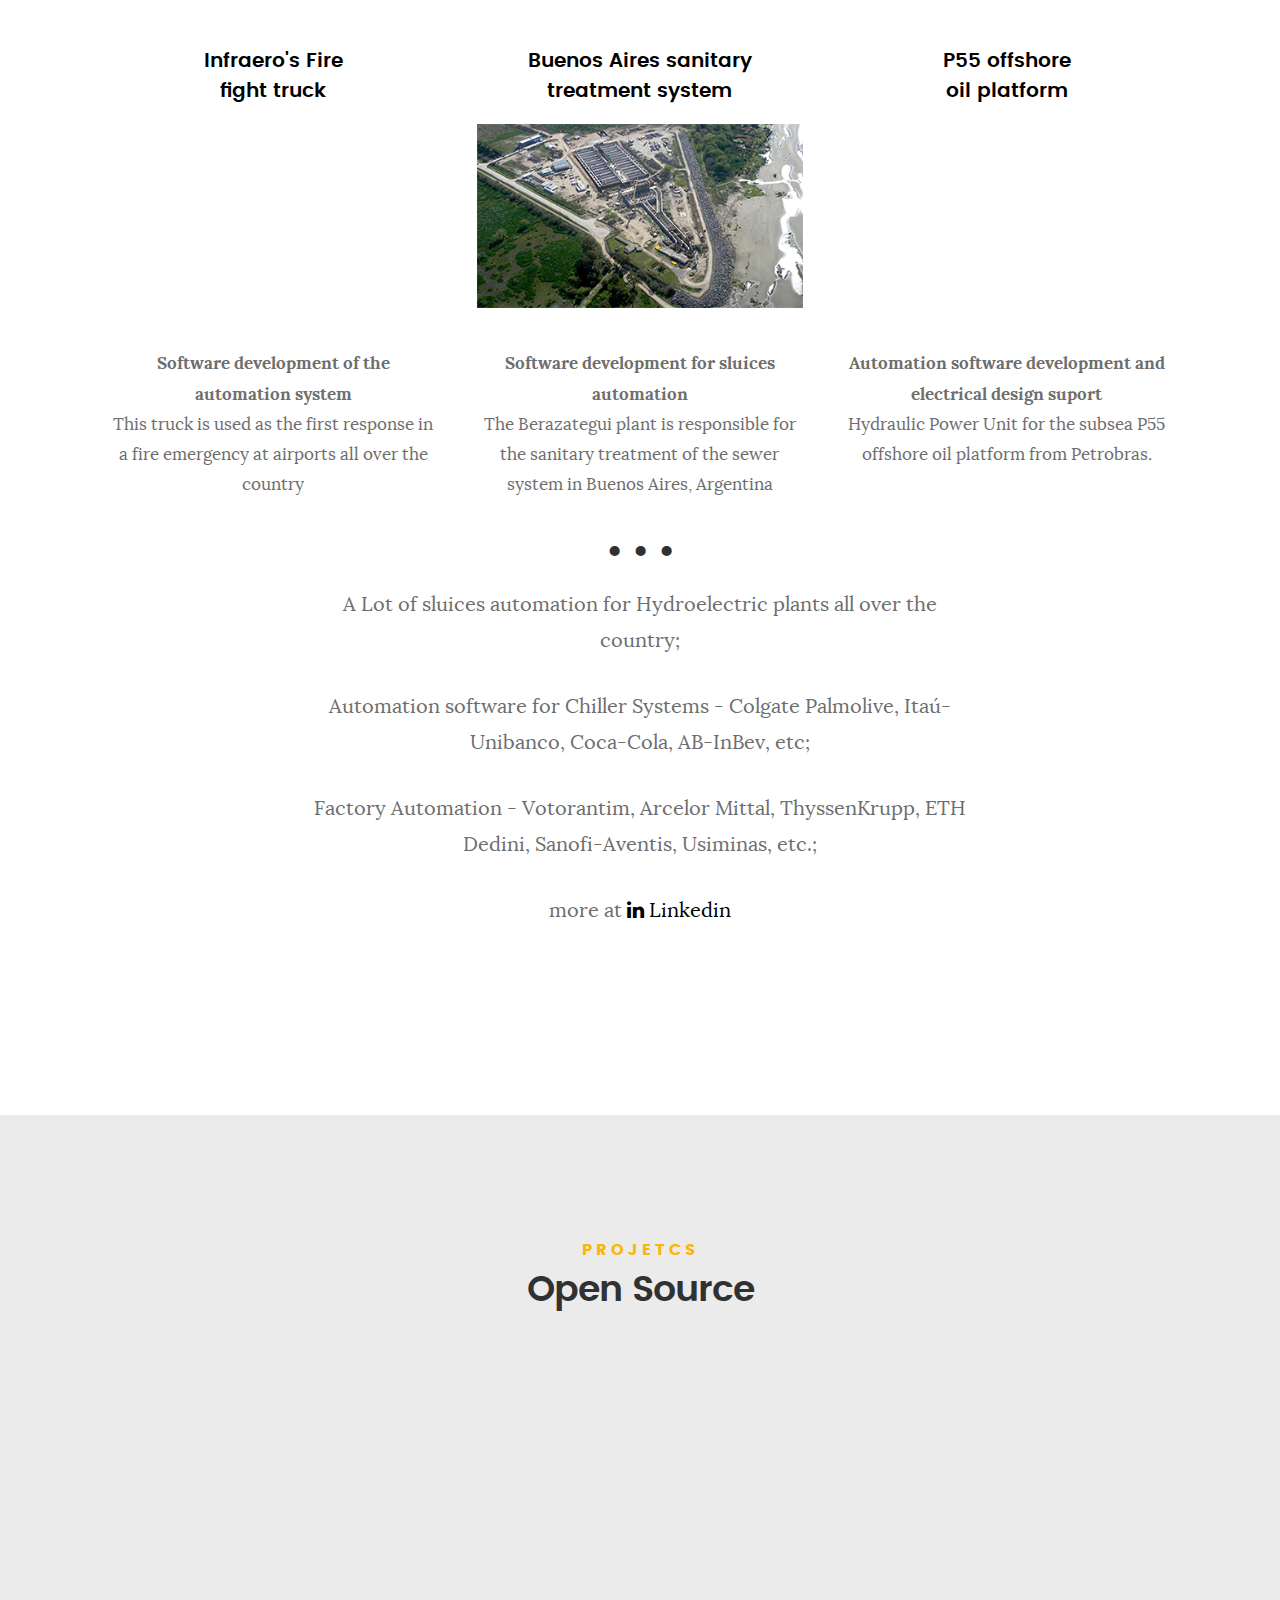
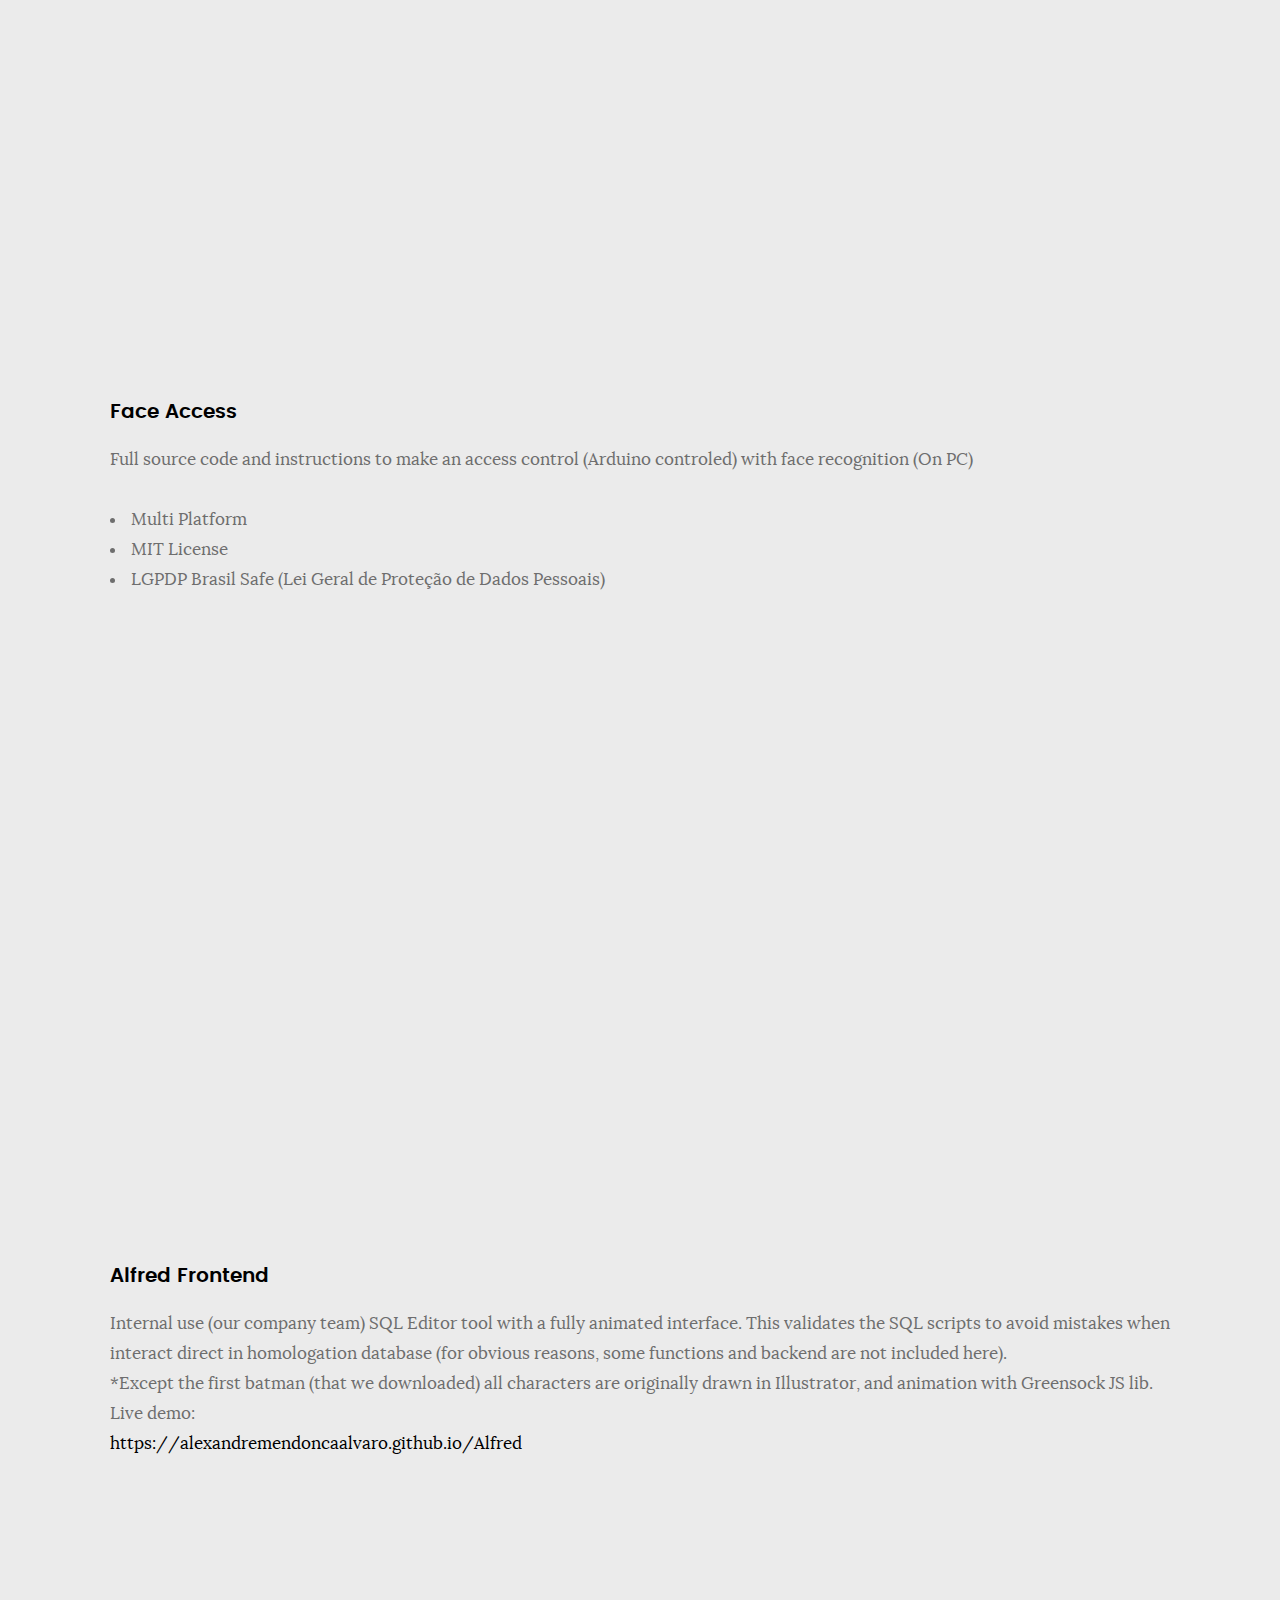
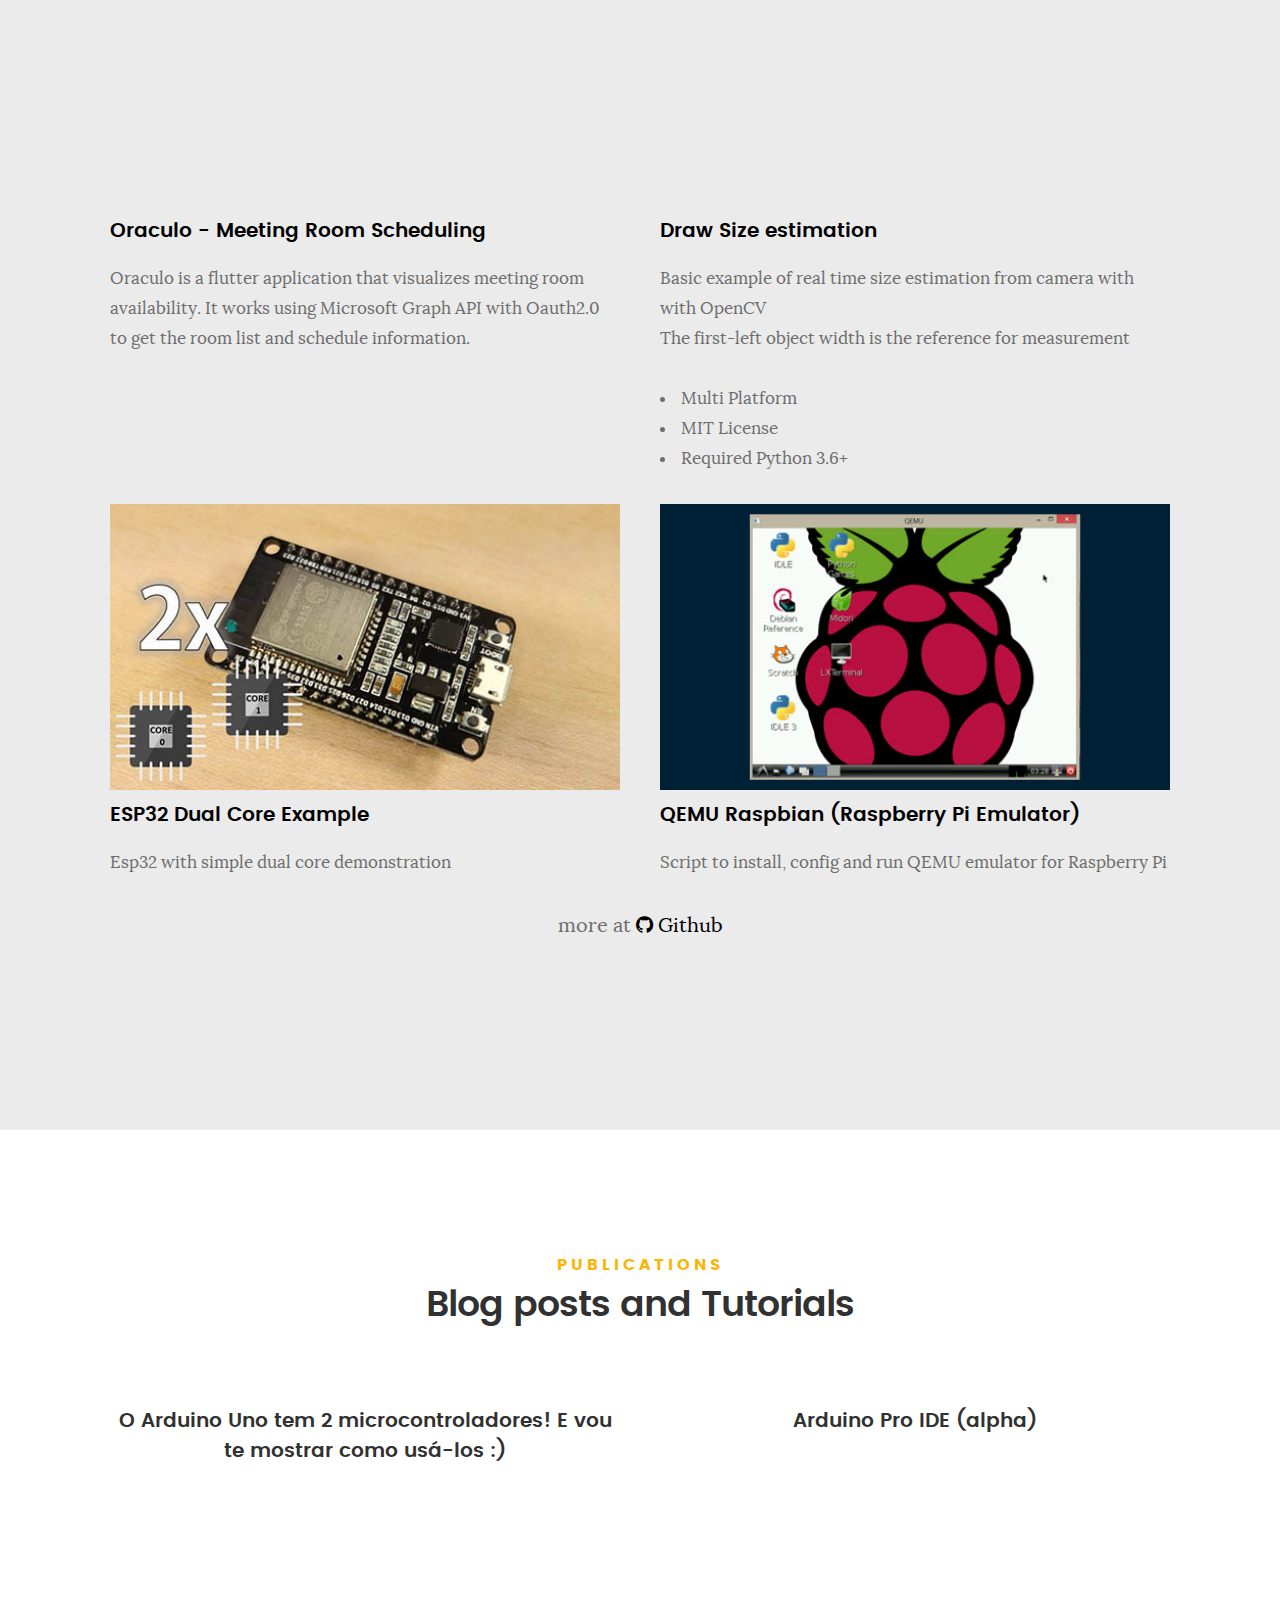
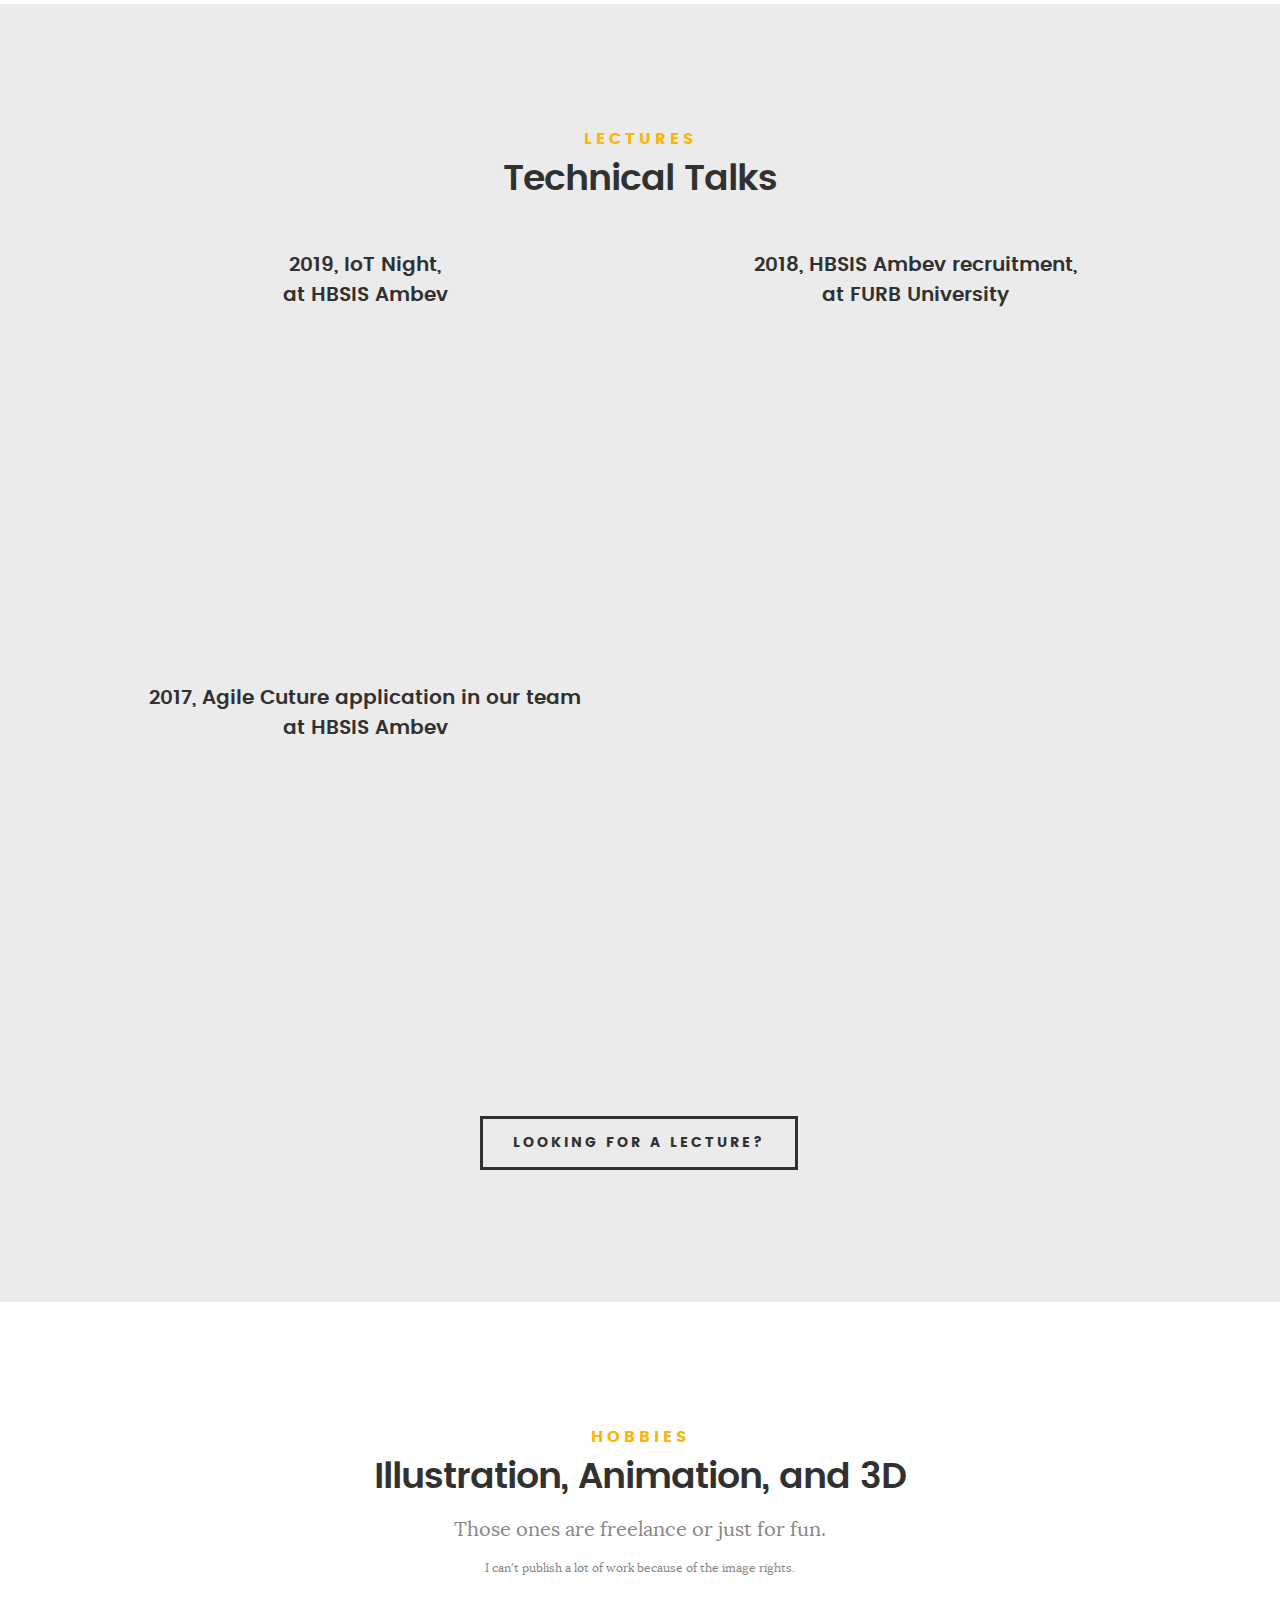
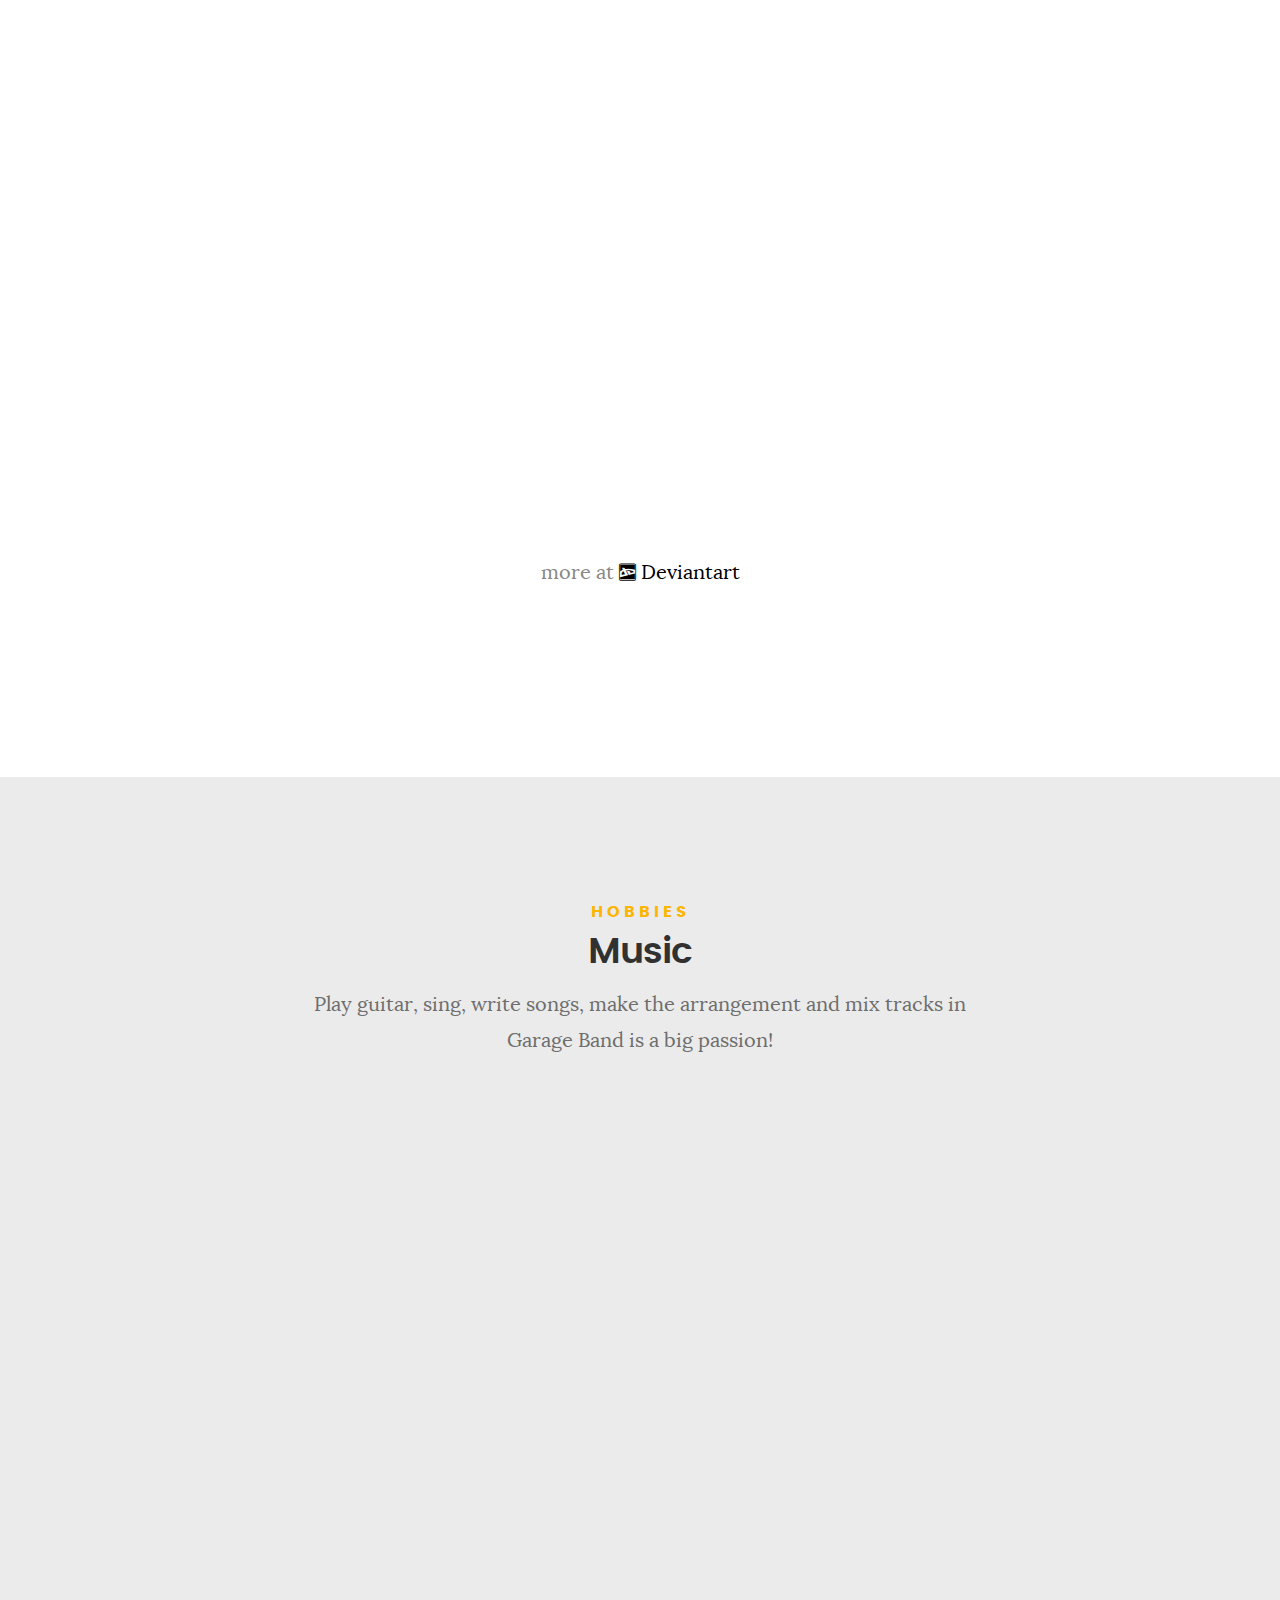
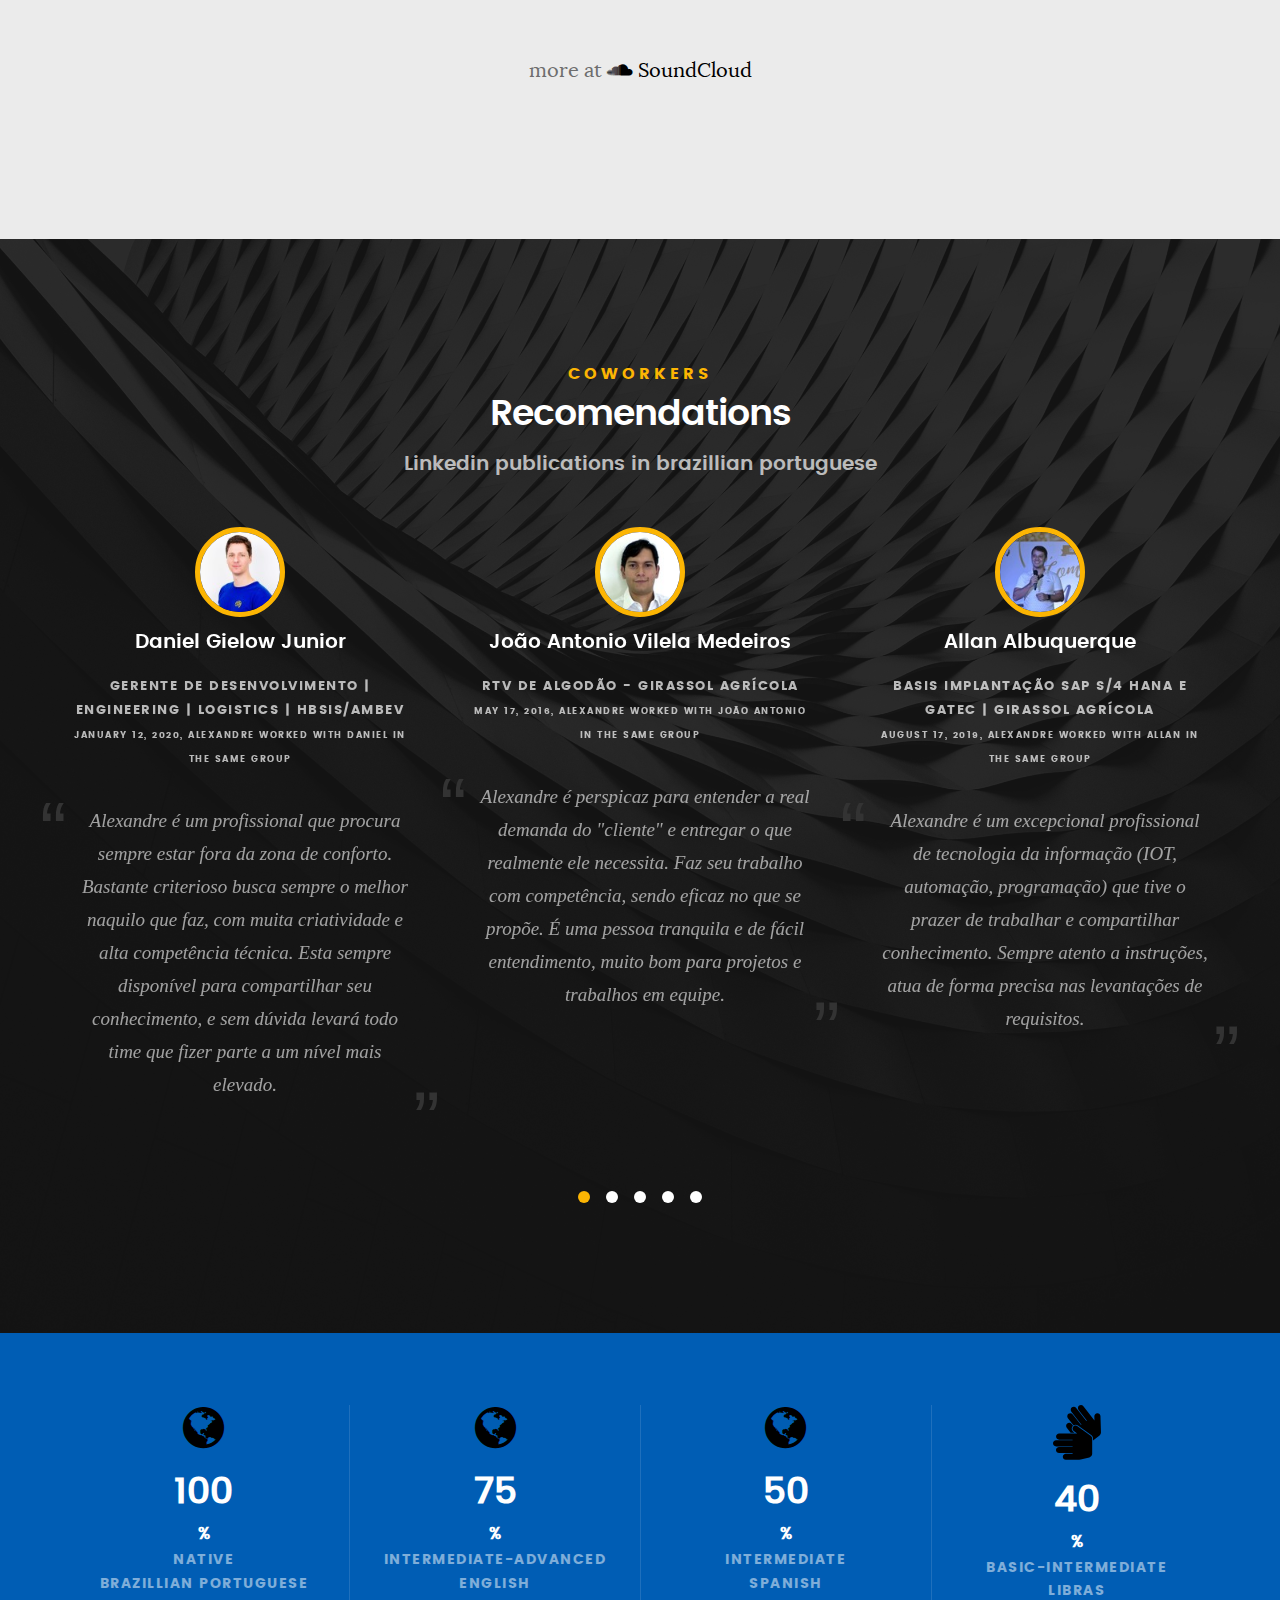
==== commit 0ea39302: "removing google map" ====
--- a/index.html
+++ b/index.html
@@ -1915,15 +1915,7 @@
 				<p>Mobile: +55 (47) 9 9151-2508</p>
 
 			</div>
-
-			<div class="row">
-				<div class="col-twelve">
-					<iframe
-						src="https://www.google.com/maps/embed?pb=!1m18!1m12!1m3!1d3558.020872203301!2d-49.09127368495525!3d-26.902832683131823!2m3!1f0!2f0!3f0!3m2!1i1024!2i768!4f13.1!3m3!1m2!1s0x94df18eb1b0d3a9f%3A0x6745201bd9e643bc!2sHBSIS%20Solu%C3%A7%C3%B5es%20-%20Matriz!5e0!3m2!1spt-BR!2sbr!4v1587078765781!5m2!1spt-BR!2sbr"
-						width="400" height="300" frameborder="0" style="border:0;" allowfullscreen=""
-						aria-hidden="false" tabindex="0"></iframe>
-				</div>
-			</div> <!-- /section-intro -->
+		
 		</div> <!-- /contact-info -->
 
 	</section> <!-- /contact -->
@@ -1981,4 +1973,4 @@
 
 </body>
 
-</html>+</html>
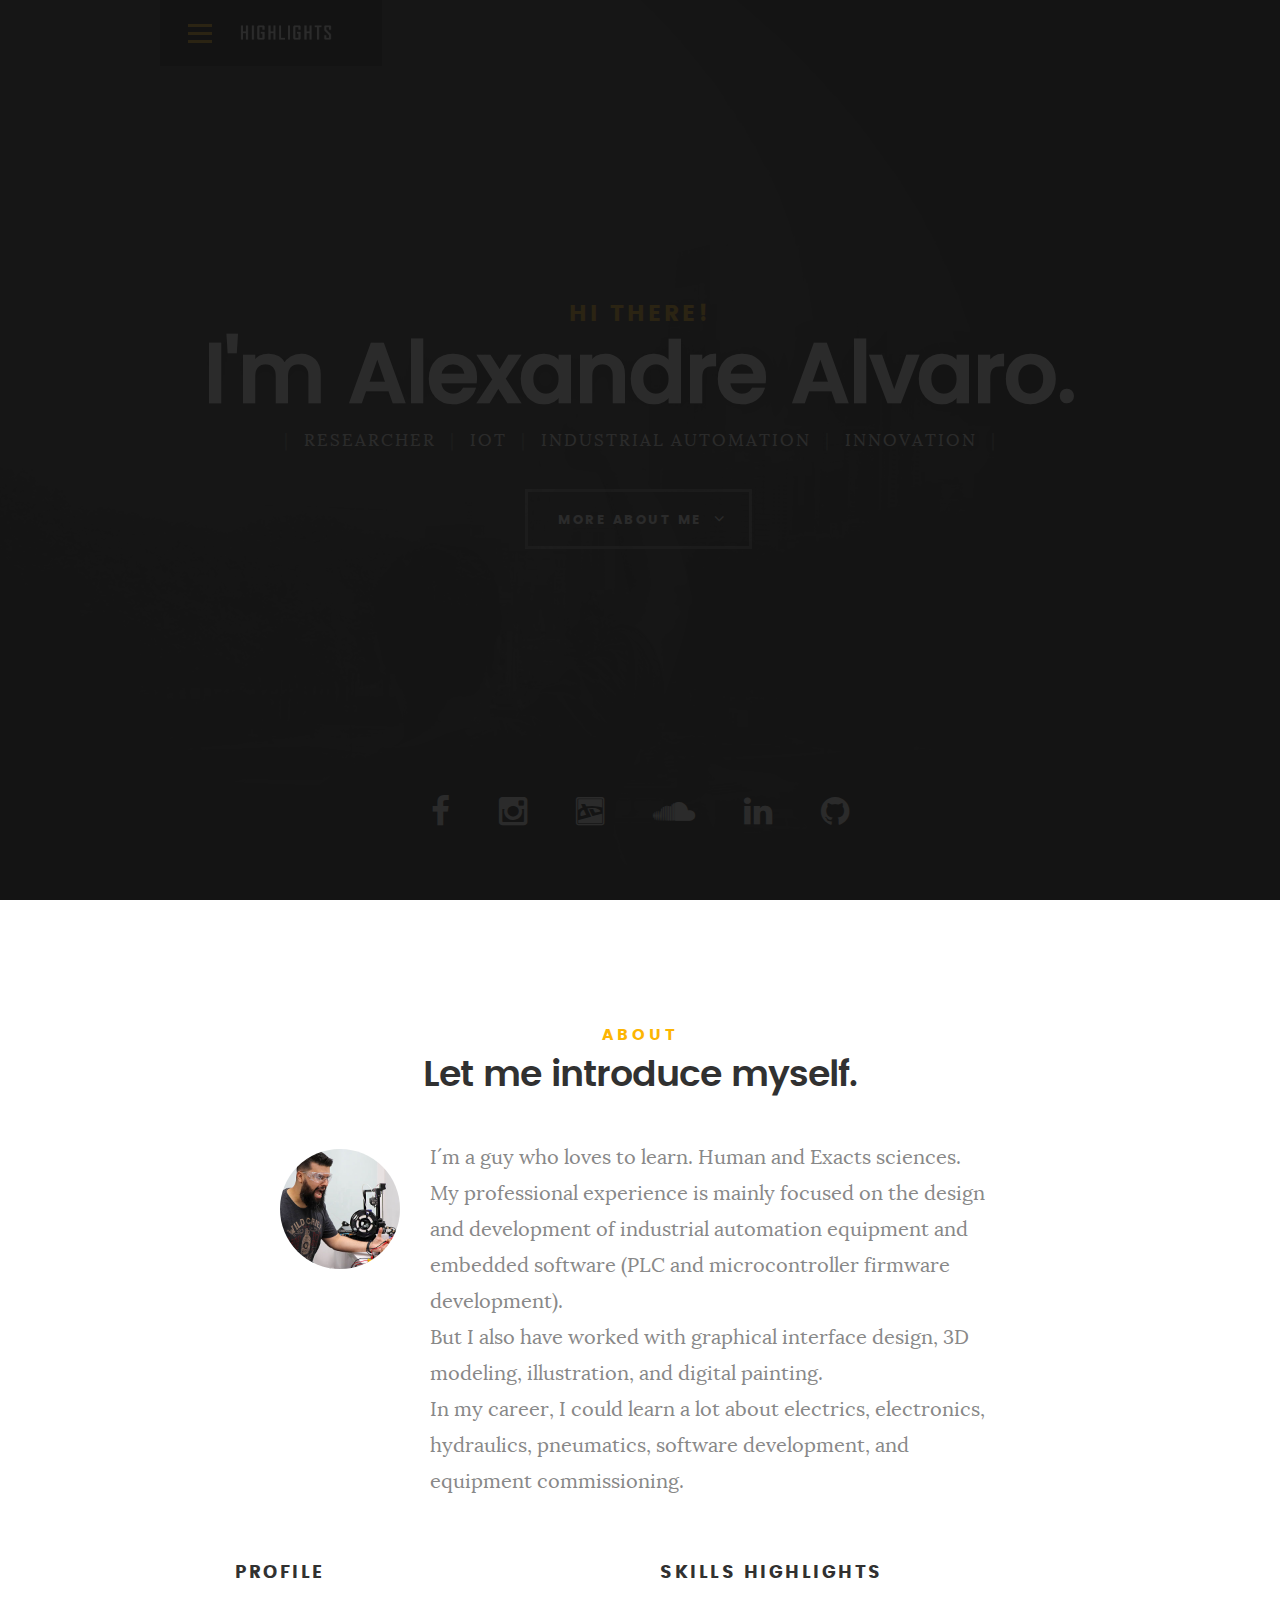
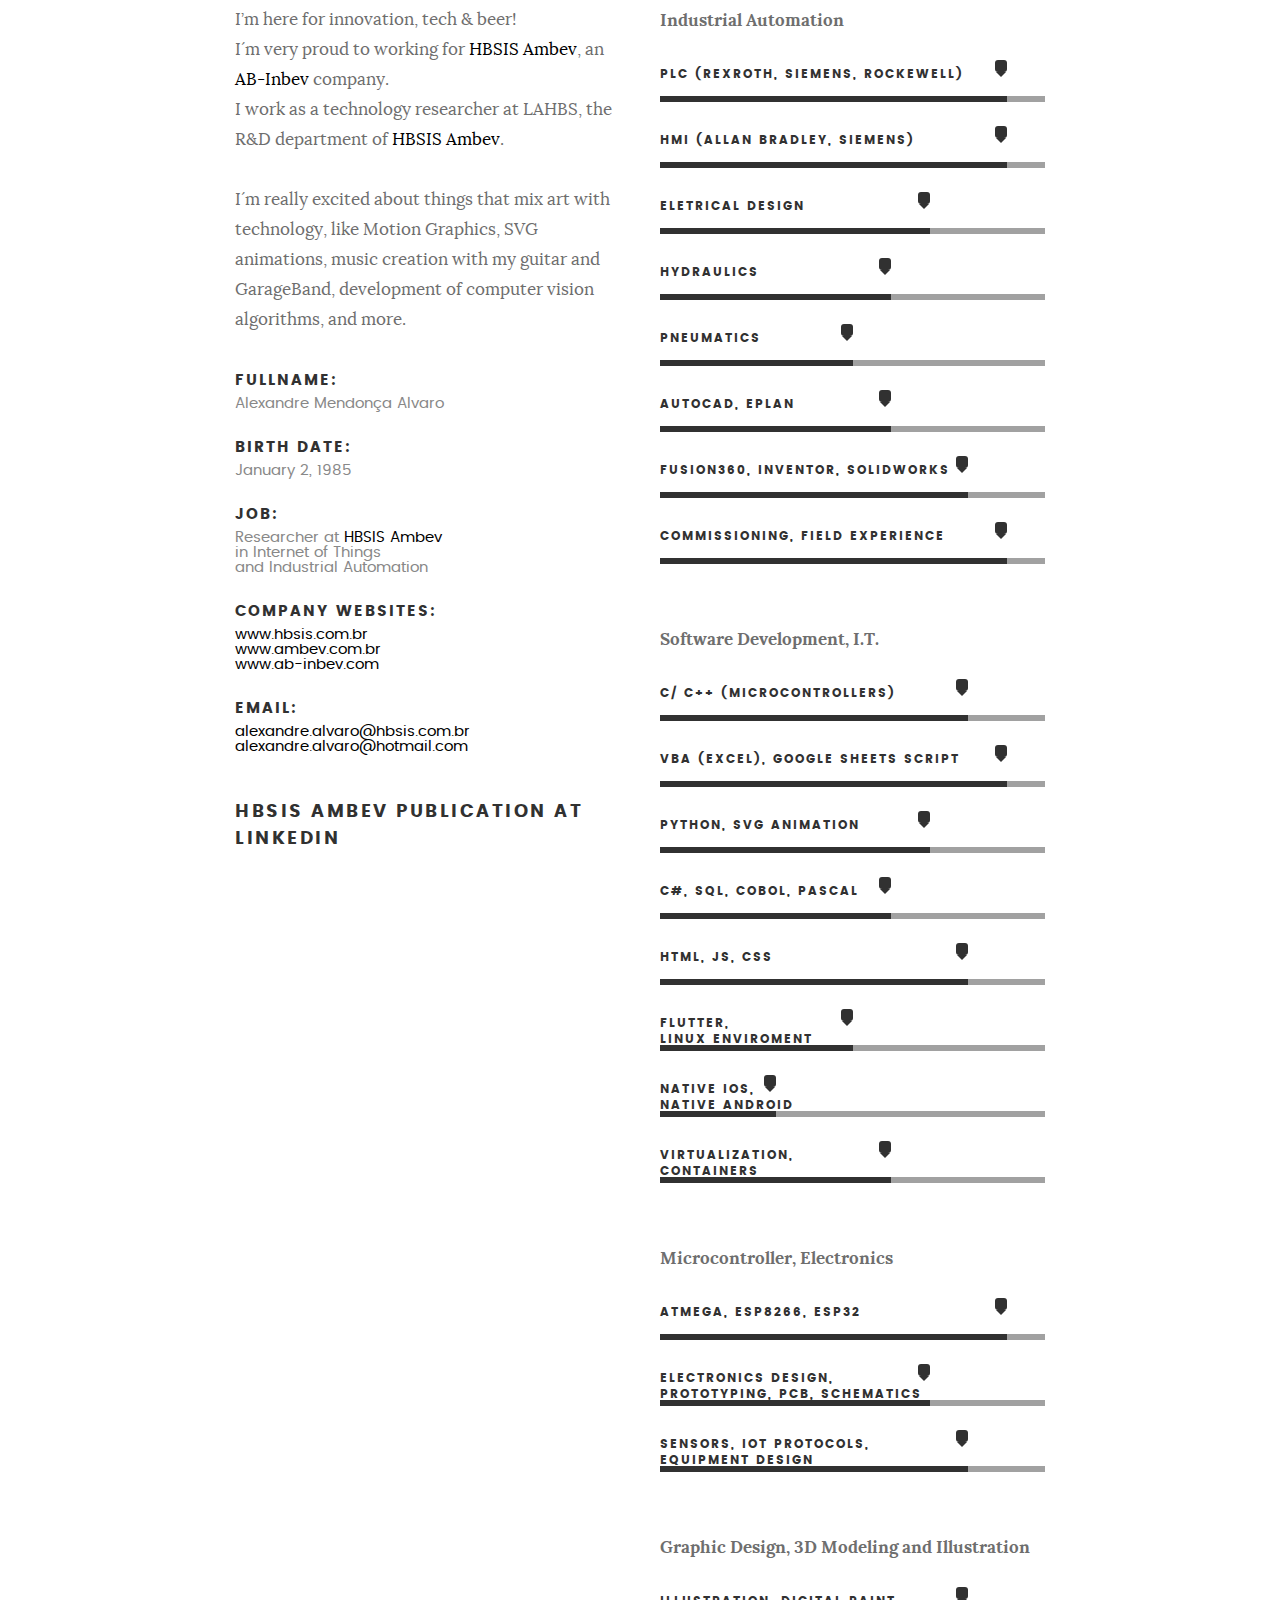
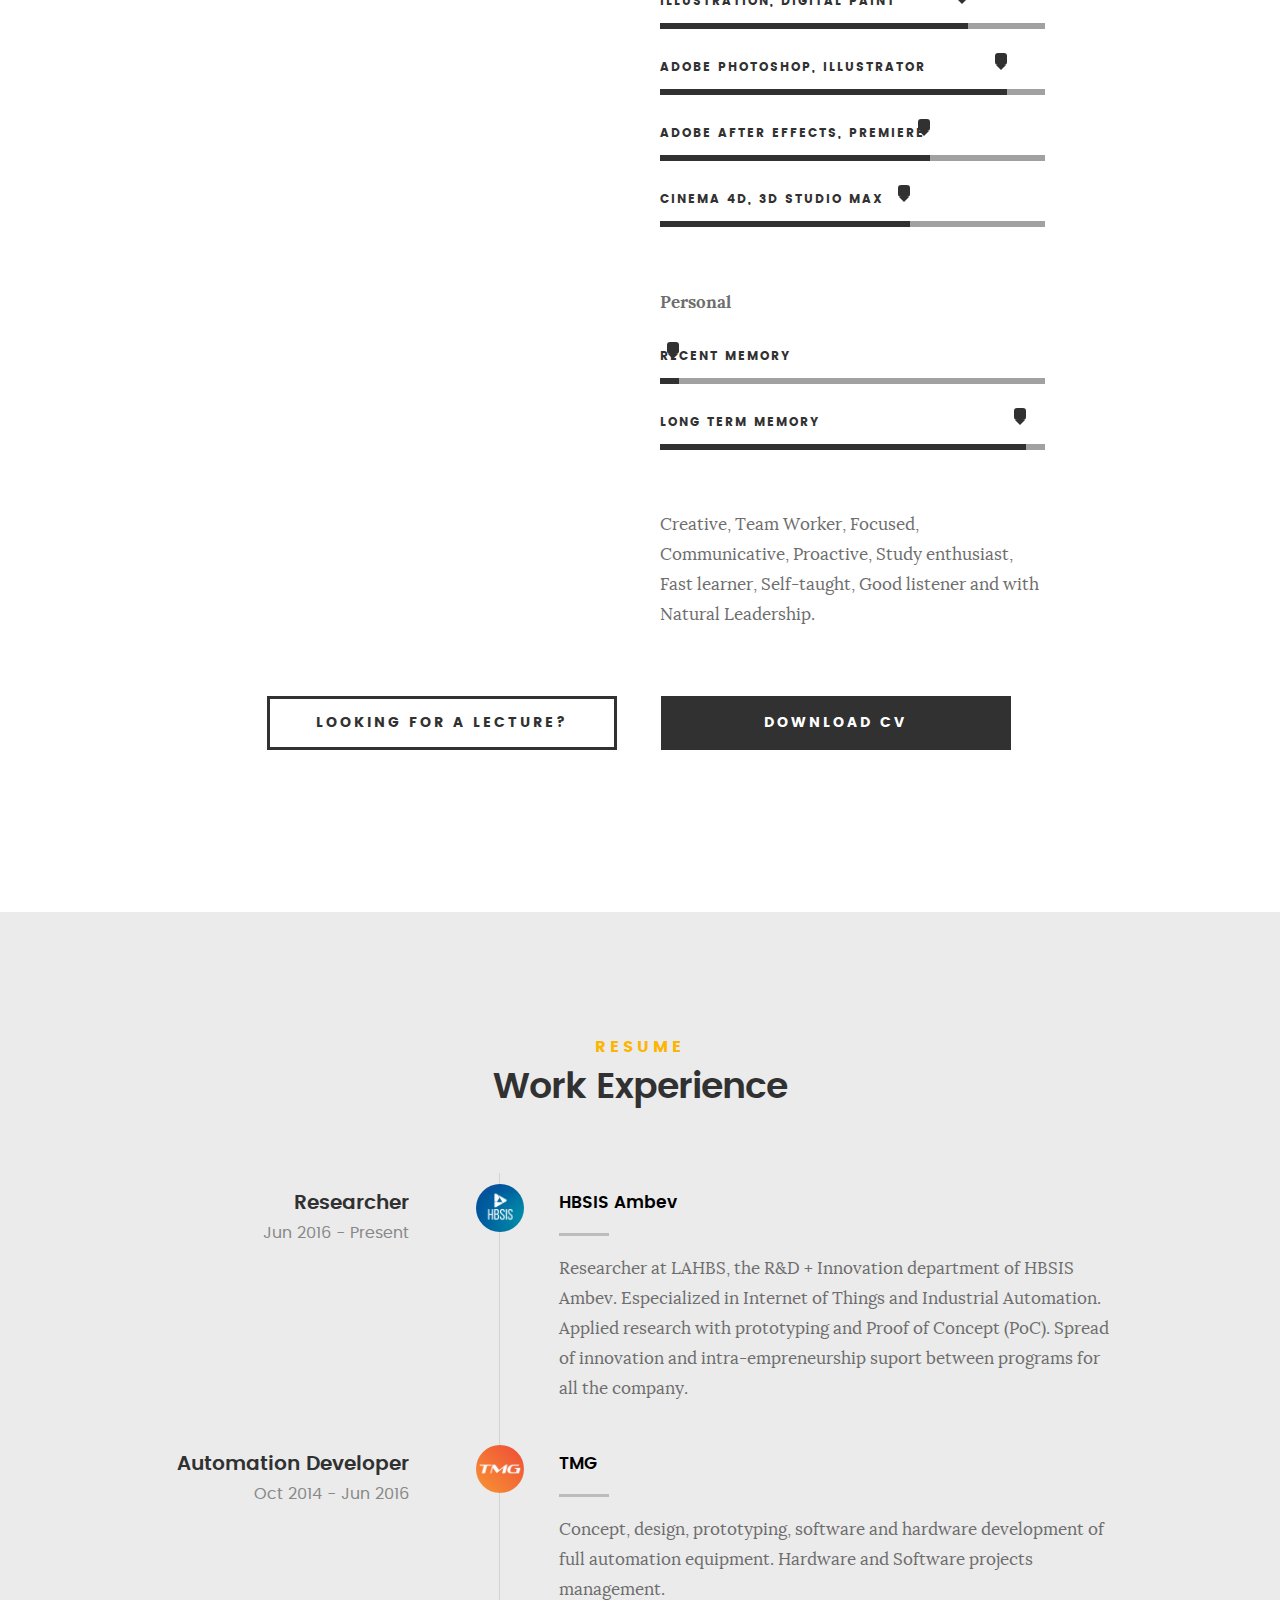
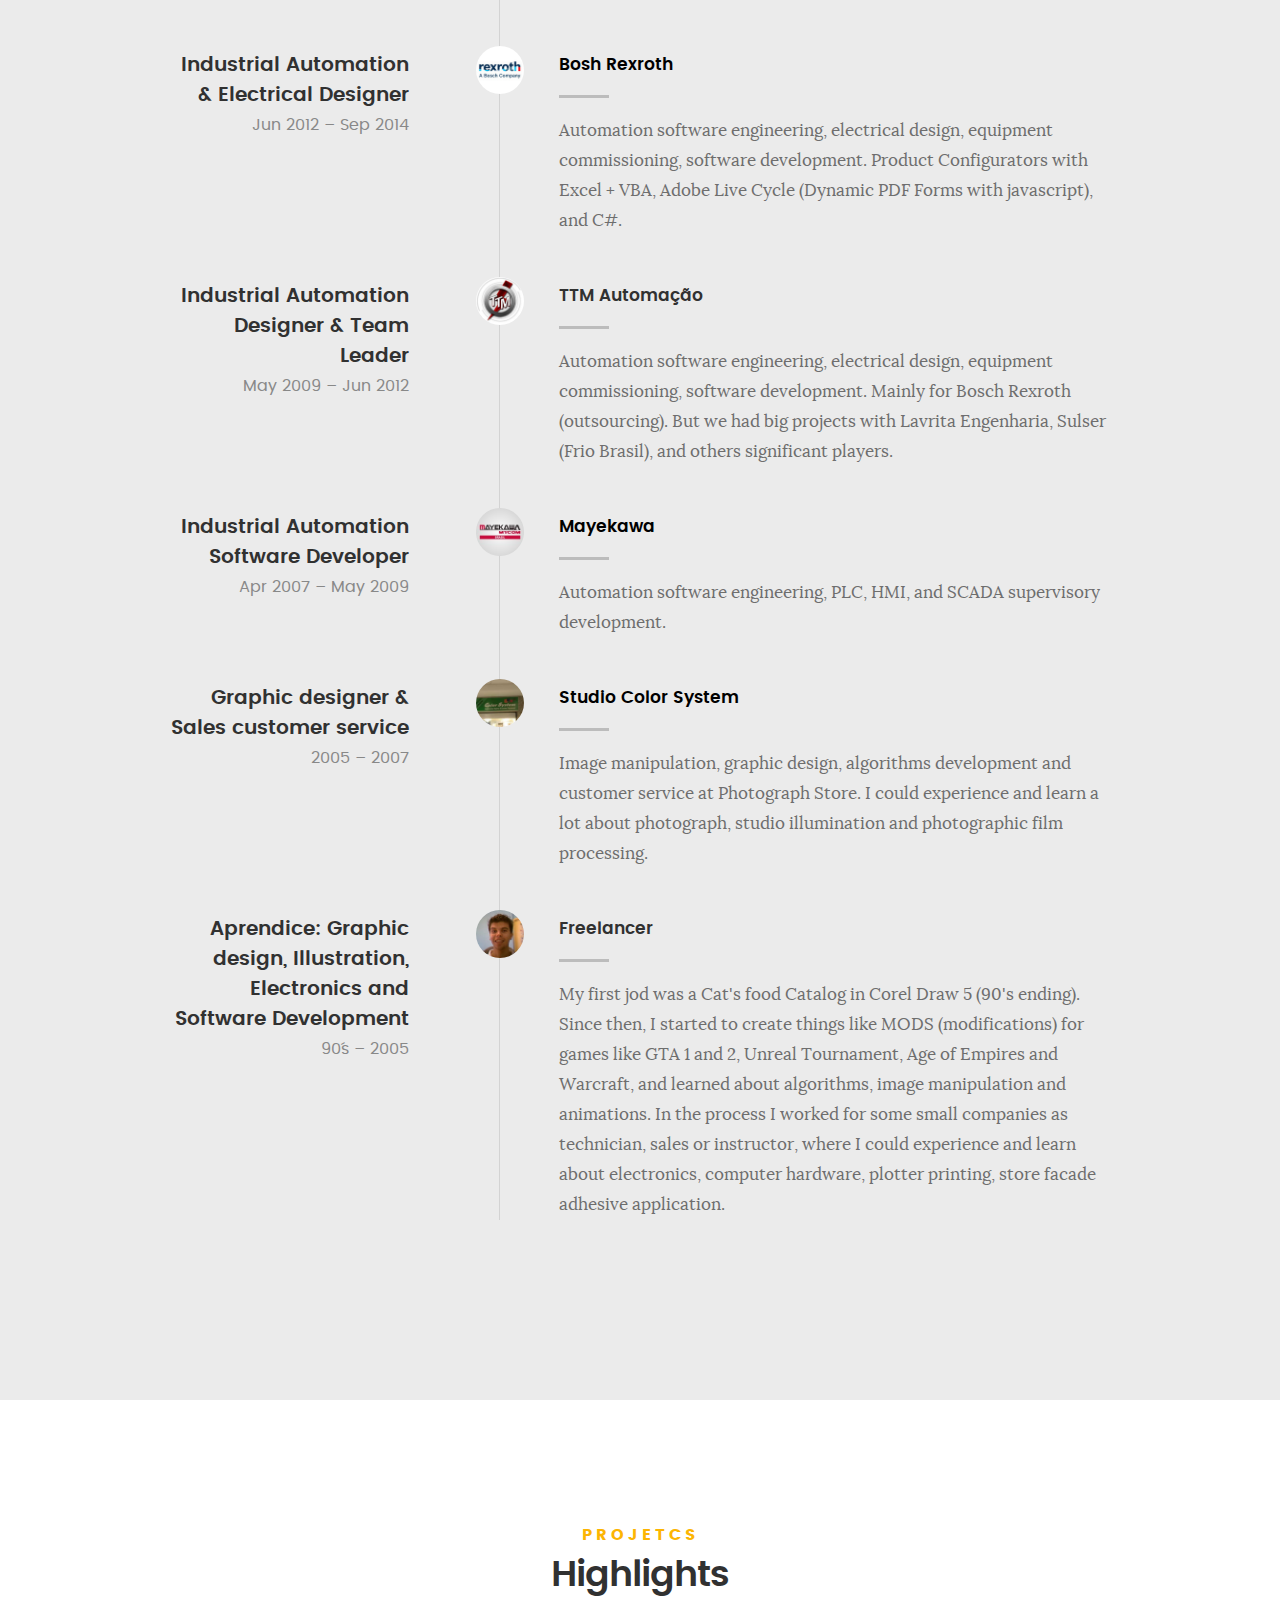
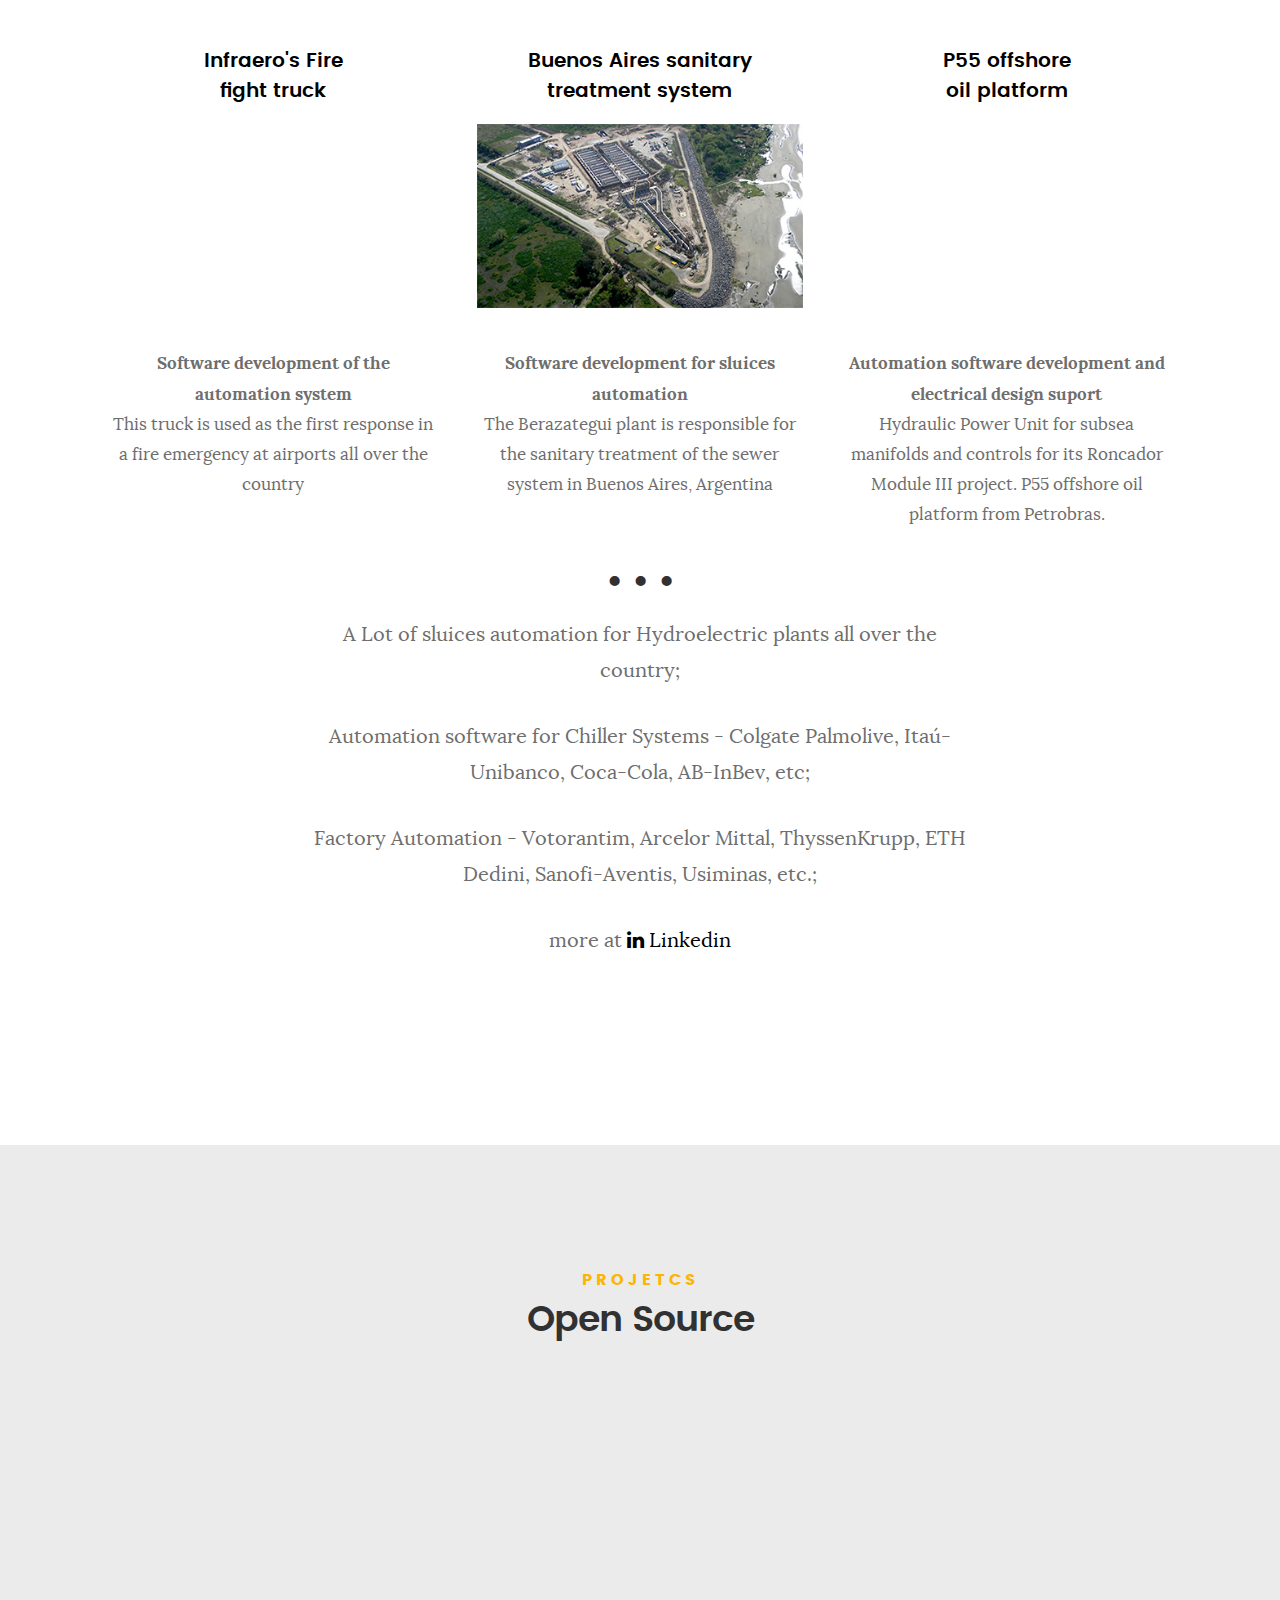
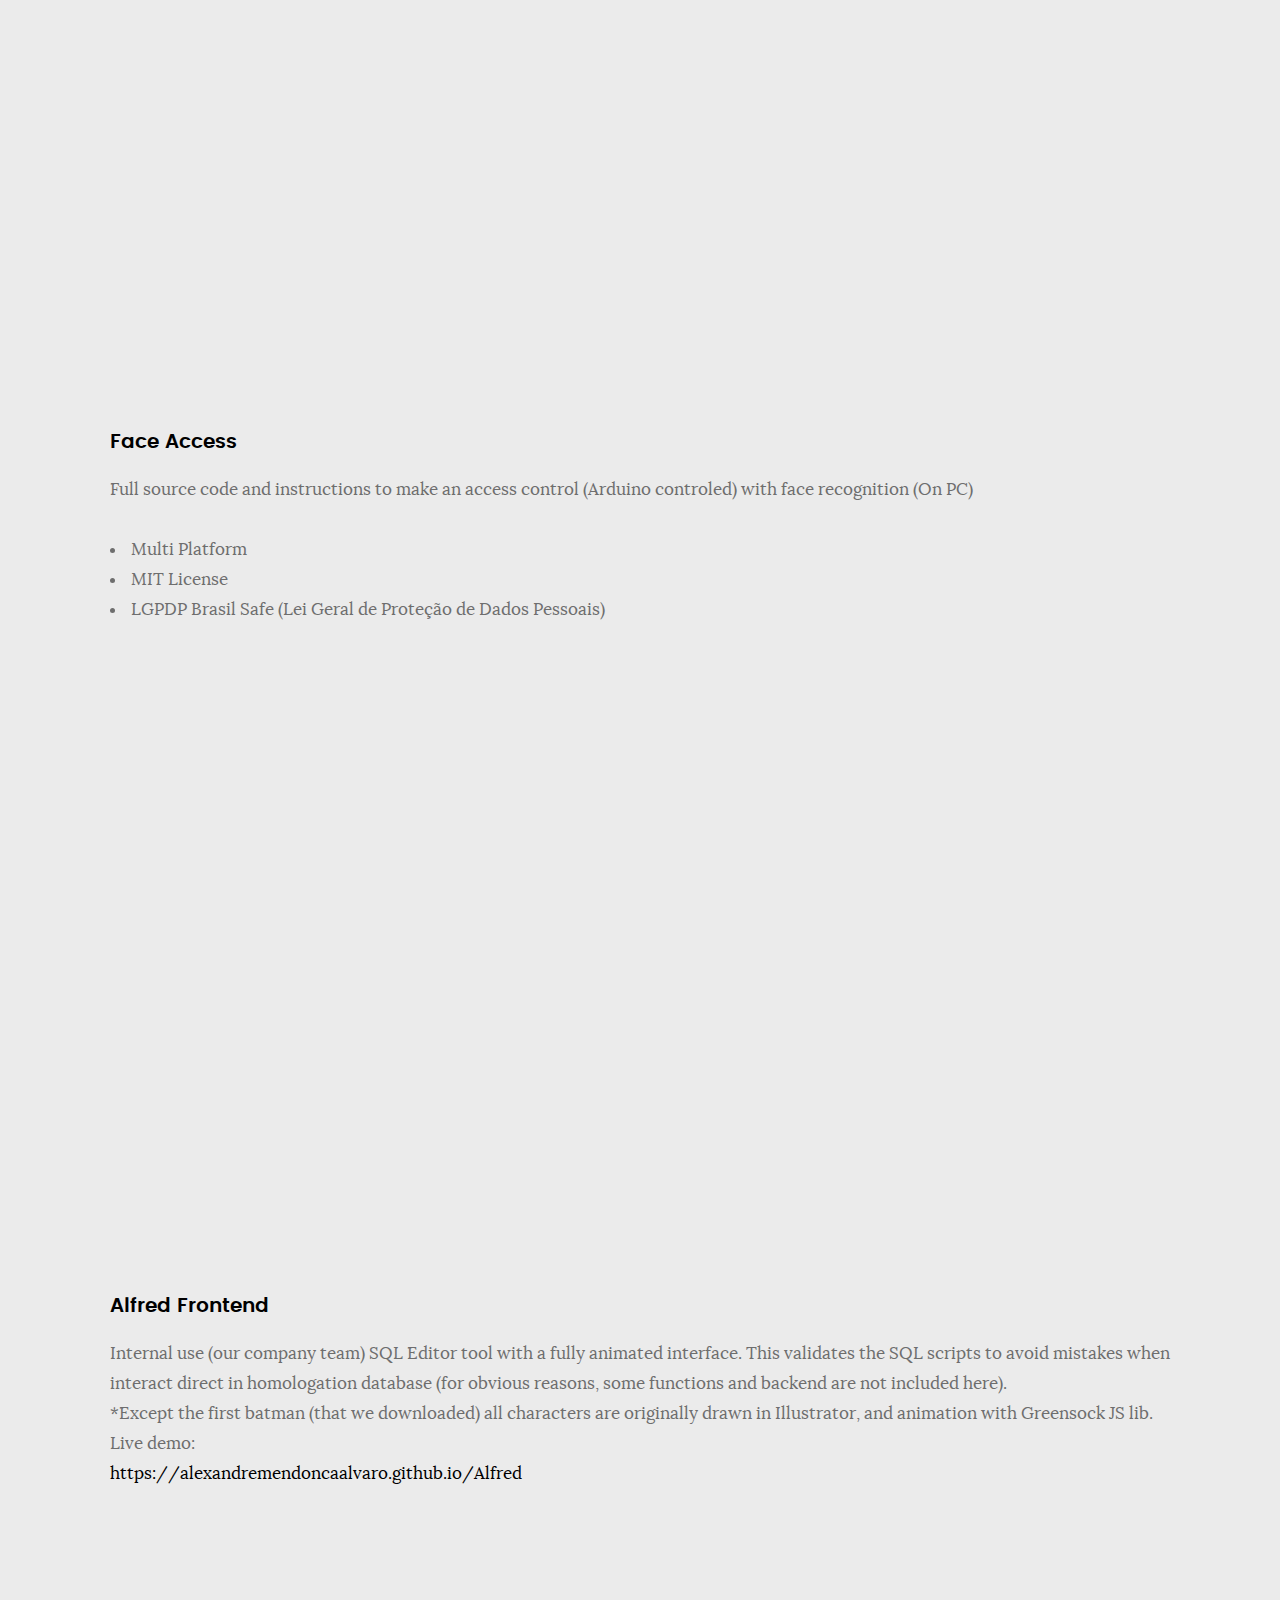
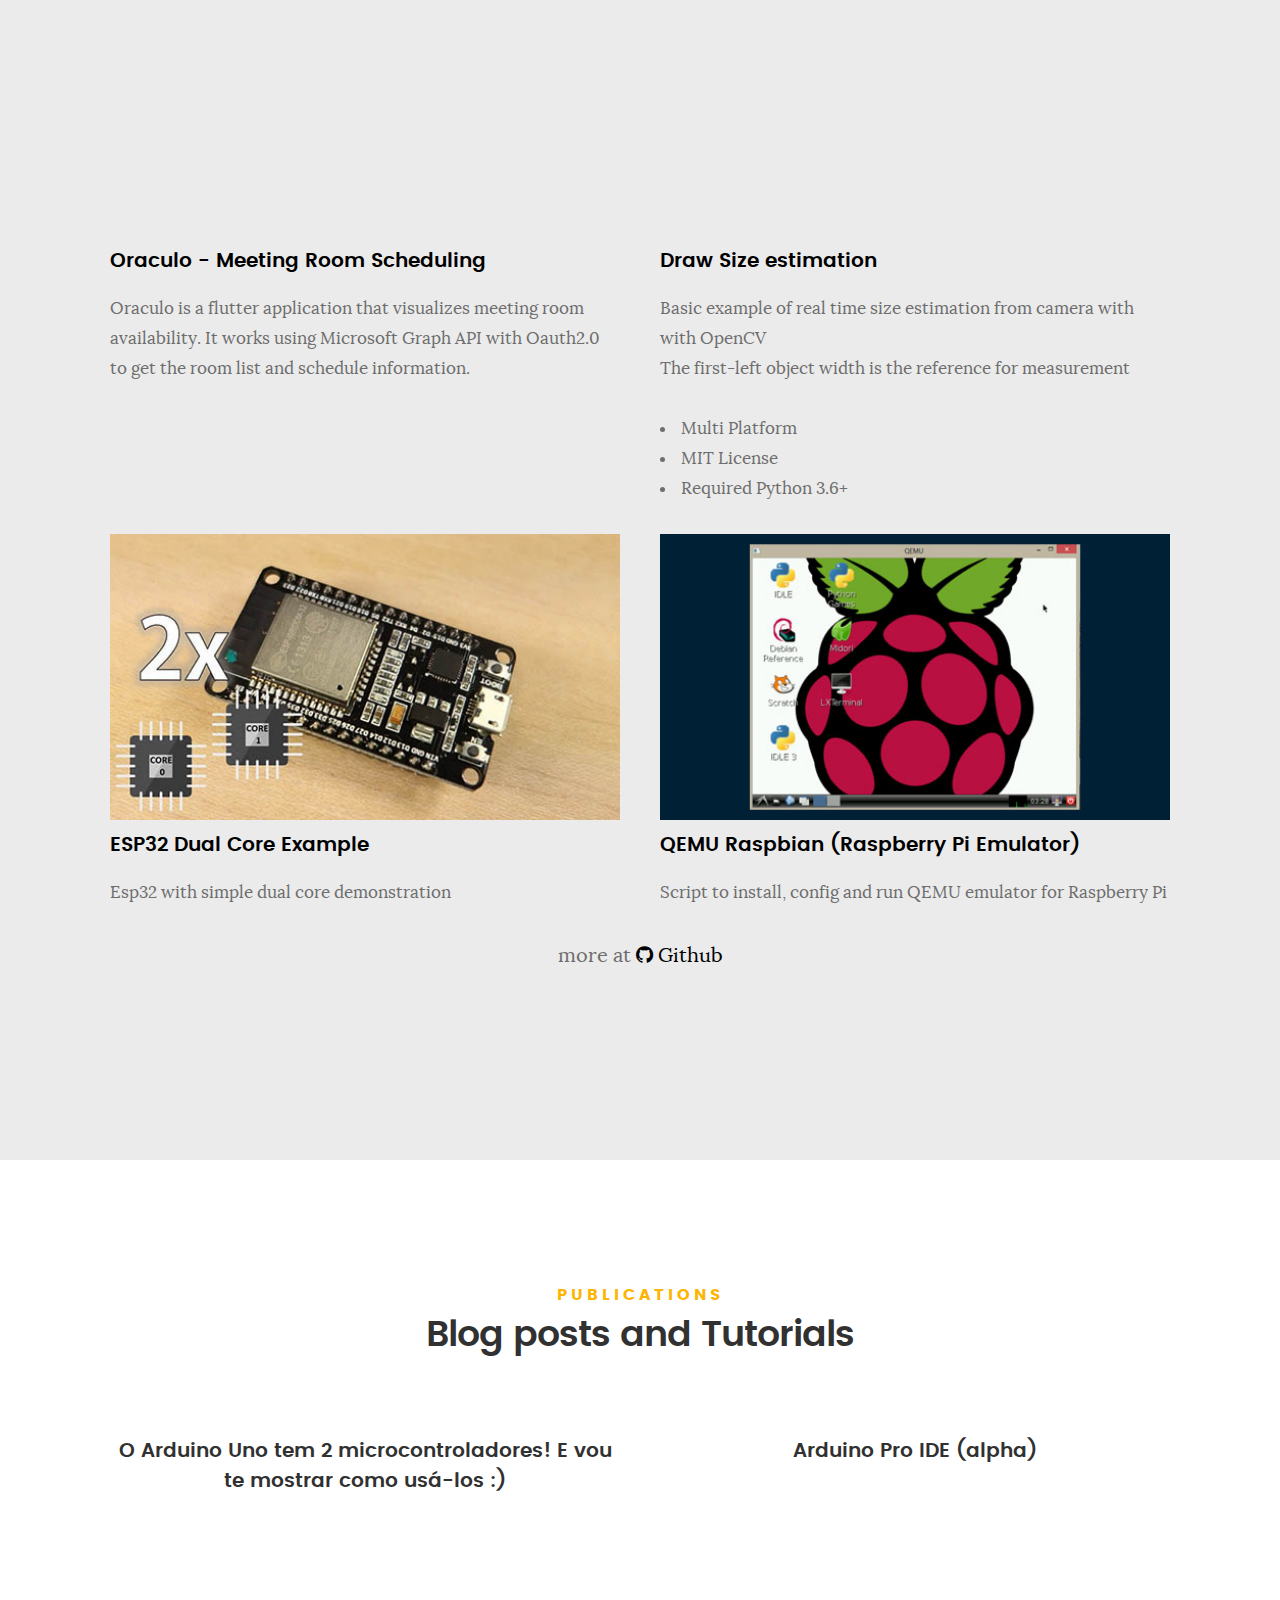
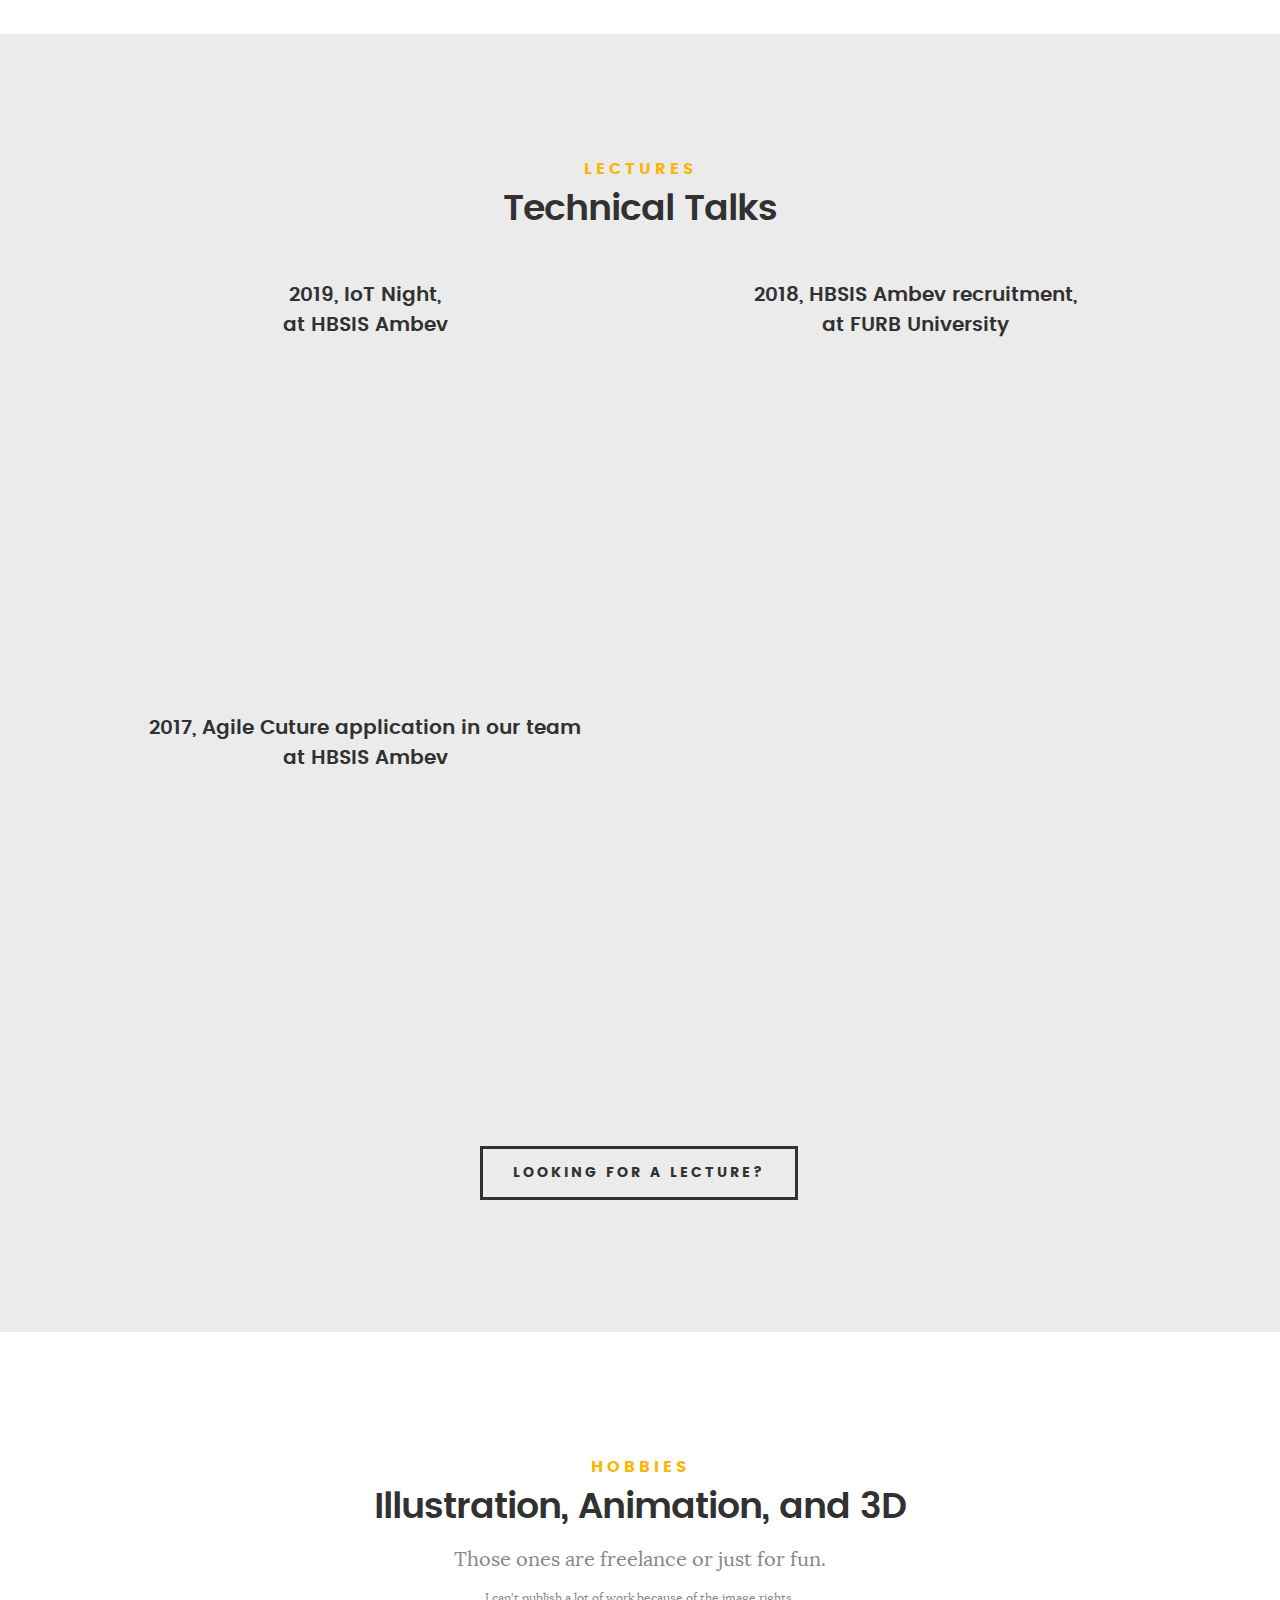
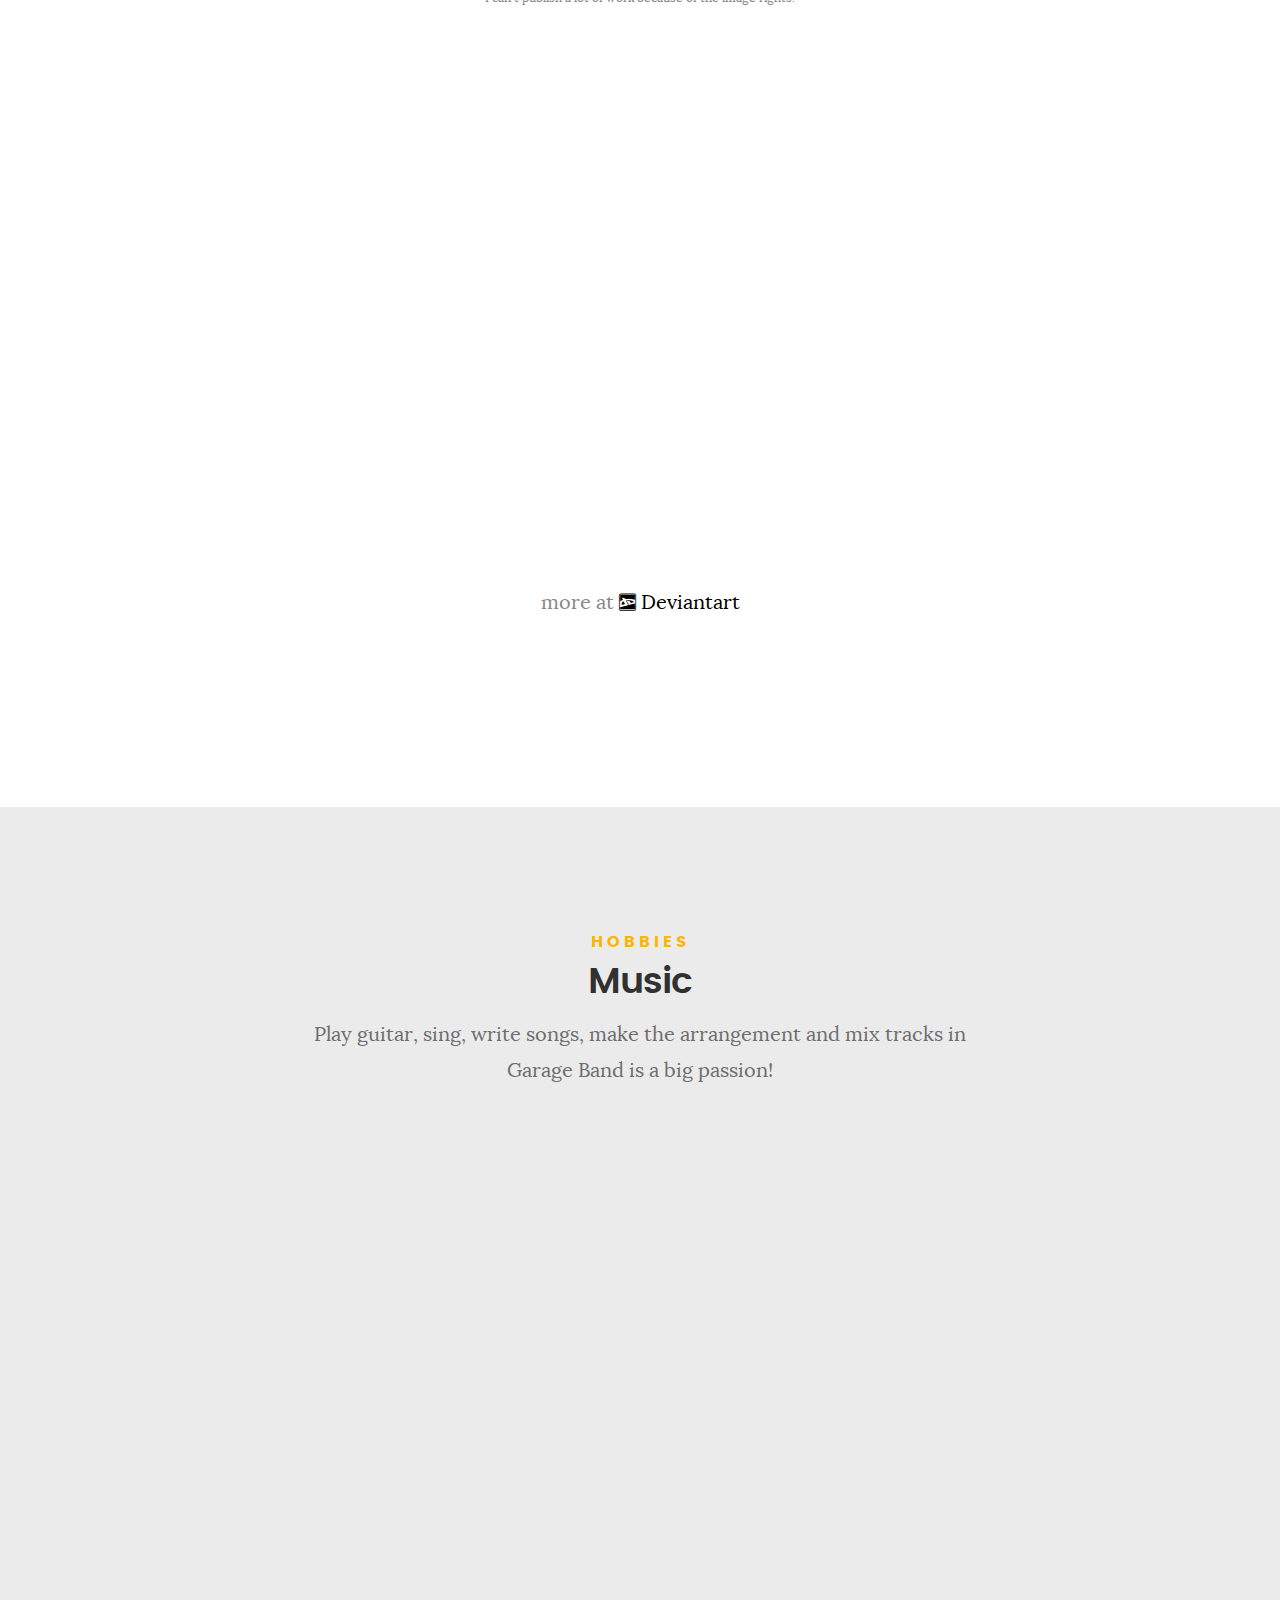
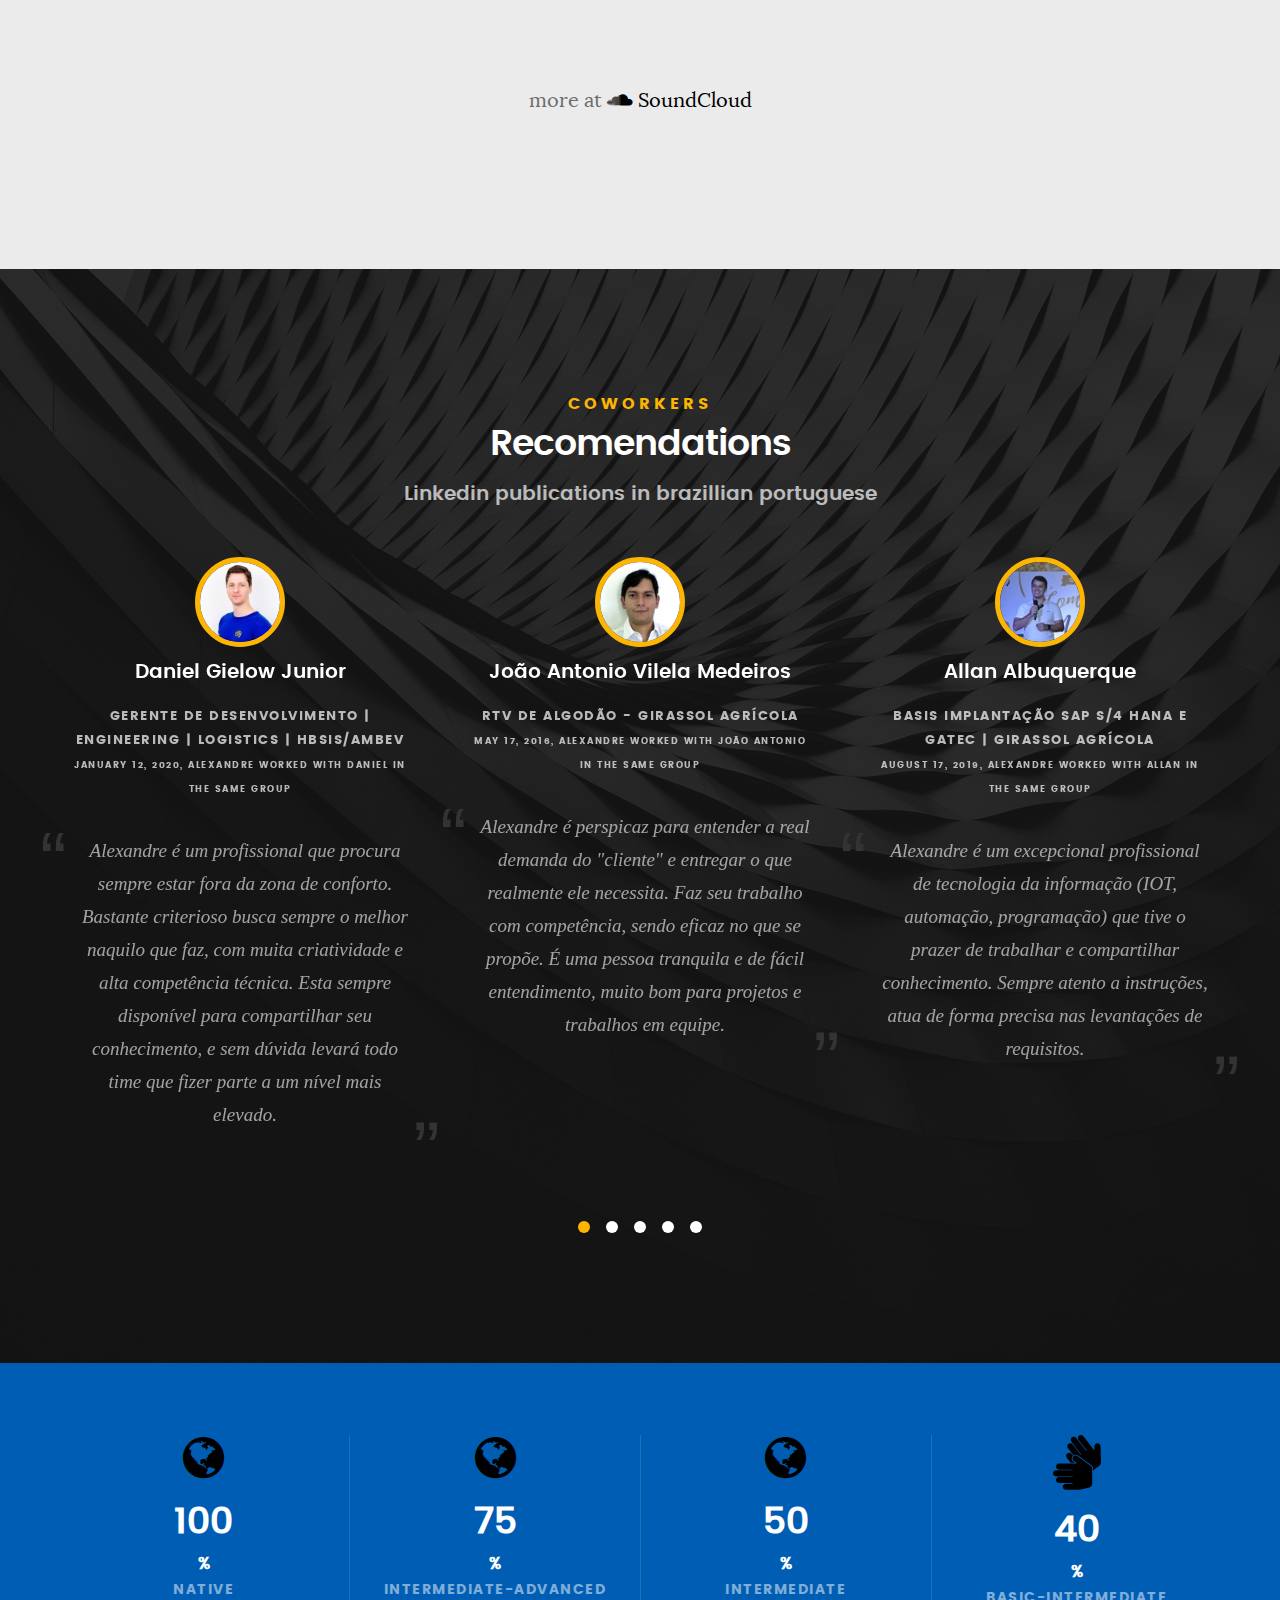
==== commit 2e51e5a2: "Fix some hyperlinks" ====
--- a/index.html
+++ b/index.html
@@ -164,7 +164,7 @@
 					</li>
 					<li>
 						<strong>Job:</strong>
-						<span>Researcher at <a href="https://www.hbsis.com.br">HBSIS Ambev</a></span>
+						<span>Researcher at <a href="https://www.hbsis.com.br" target="_blank">HBSIS Ambev</a></span>
 						<span>in Internet of Things <br>
 							and Industrial Automation</span>
 					</li>
@@ -540,7 +540,7 @@
 
 				<div class="col-four tab-full">
 					<h3>
-						<a href="http://lavrita.com.br/equipamentos/combate-a-incendio-aeroporto">
+						<a href="http://lavrita.com.br/equipamentos/combate-a-incendio-aeroporto" target="_blank">
 							Infraero's Fire<br>fight truck
 						</a>
 					</h3>
@@ -558,7 +558,7 @@
 				<div class="col-four tab-full">
 					<h3>
 						<a
-							href="https://www.aysa.com.ar/Que-Hacemos/Plan-de-obras/Grandes-Obras/Sistema-Berazategui/sistema_berazategui">
+							href="https://www.aysa.com.ar/Que-Hacemos/Plan-de-obras/Grandes-Obras/Sistema-Berazategui/sistema_berazategui" target="_blank">
 							Buenos Aires sanitary<br>treatment system</a>
 						</a>
 					</h3>
@@ -572,7 +572,7 @@
 
 				<div class="col-four tab-full">
 					<h3>
-						<a href="http://lavrita.com.br/equipamentos/combate-a-incendio-aeroporto">
+						<a href="https://petrobras.com.br/fatos-e-dados/maior-plataforma-semissubmersivel-construida-no-brasil-esta-em-operacao-na-bacia-de-campos.htm" target="_blank">
 							P55 offshore<br>oil platform
 						</a>
 					</h3>
@@ -584,7 +584,7 @@
 
 					<p>
 						<strong>Automation software development and electrical design suport</strong><br>
-						Hydraulic Power Unit for the subsea P55 offshore oil platform from Petrobras.
+						Hydraulic Power Unit for subsea manifolds and controls for its Roncador Module III project. P55 offshore oil platform from Petrobras.
 					</p>
 				</div> <!-- project -->
 			</div>
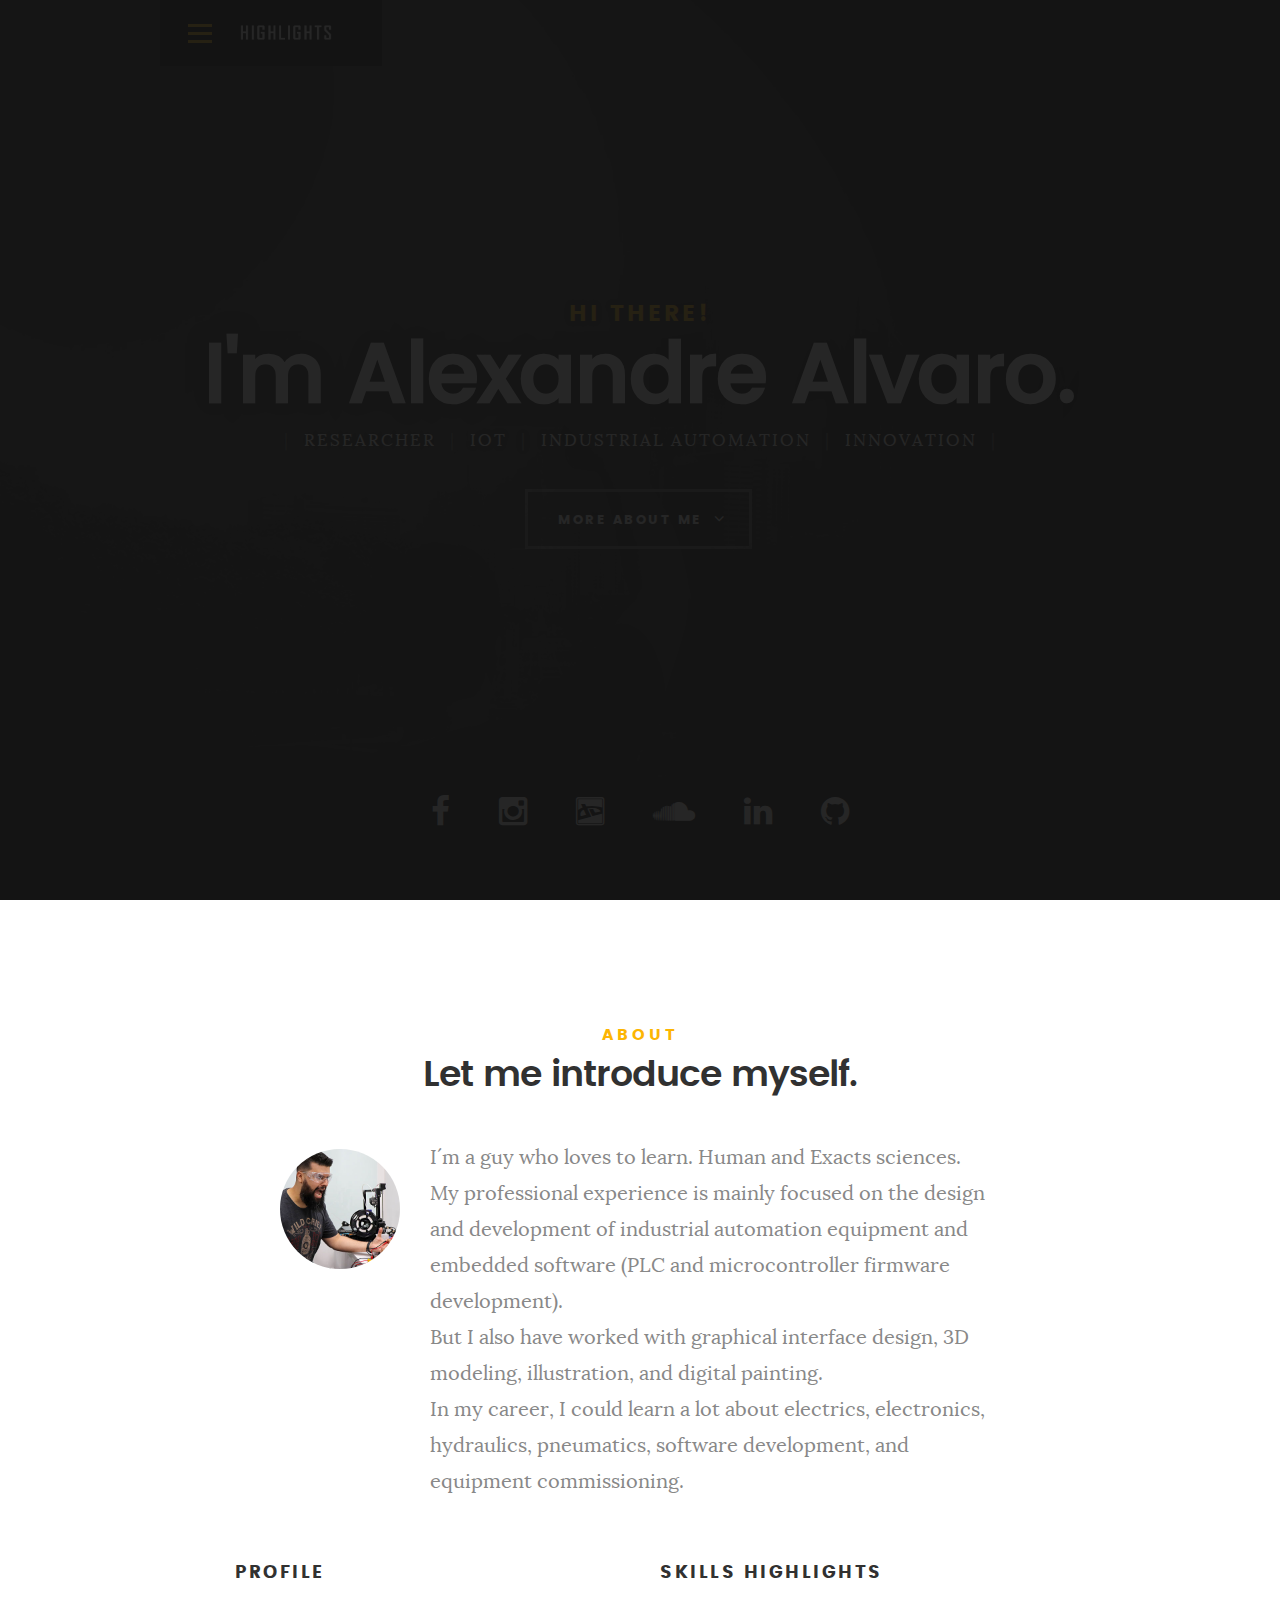
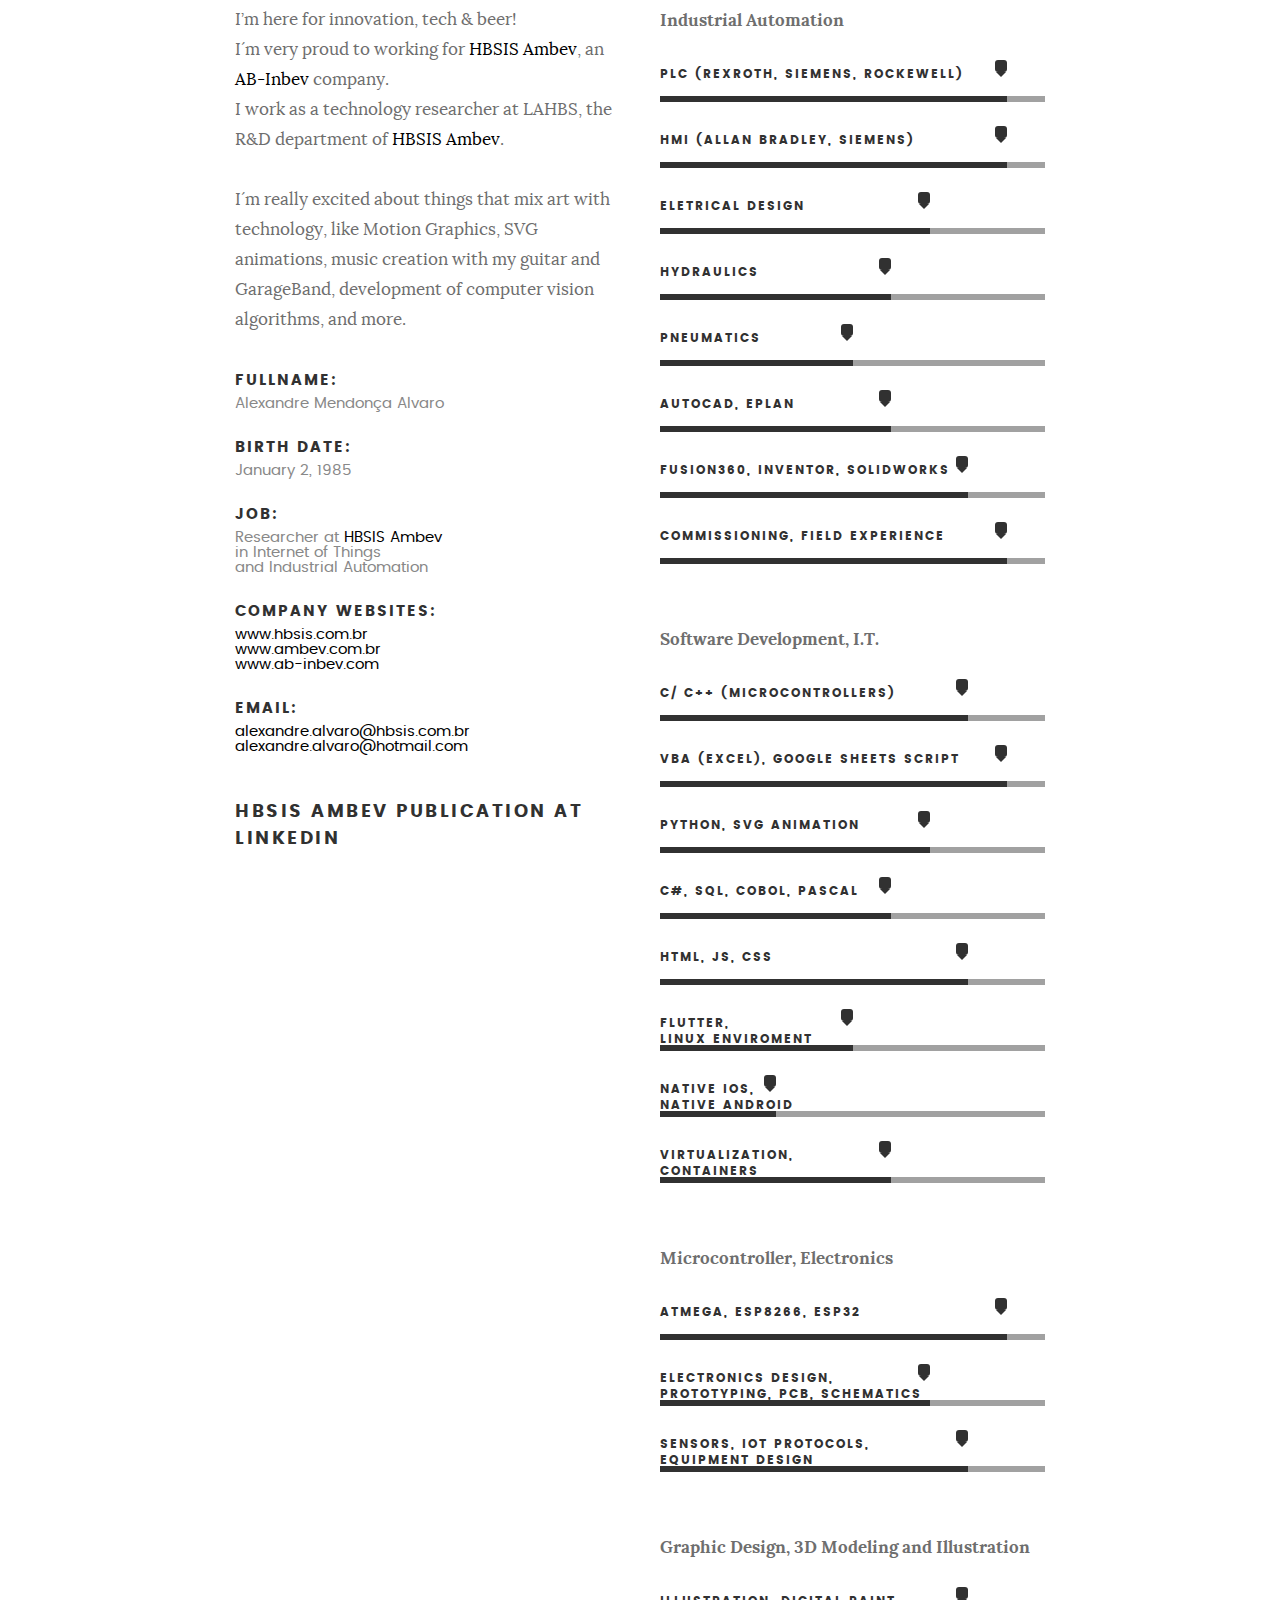
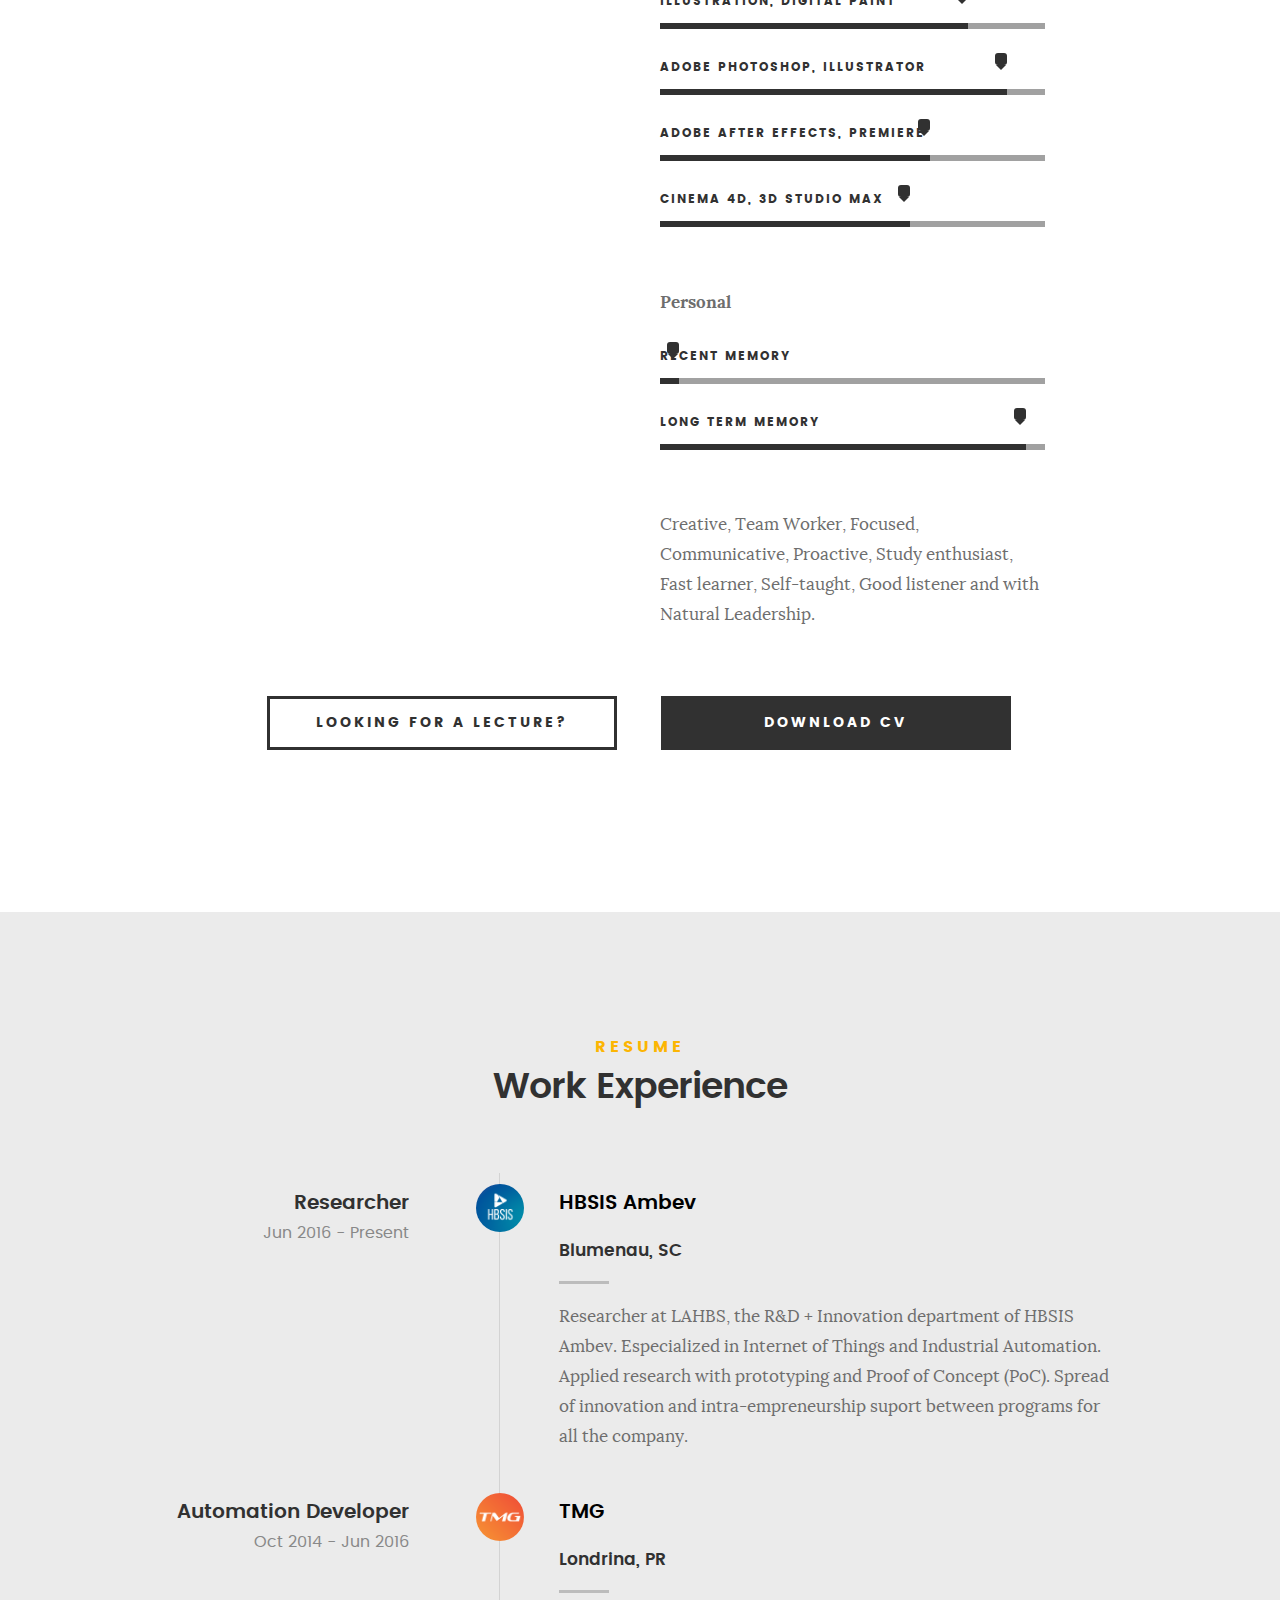
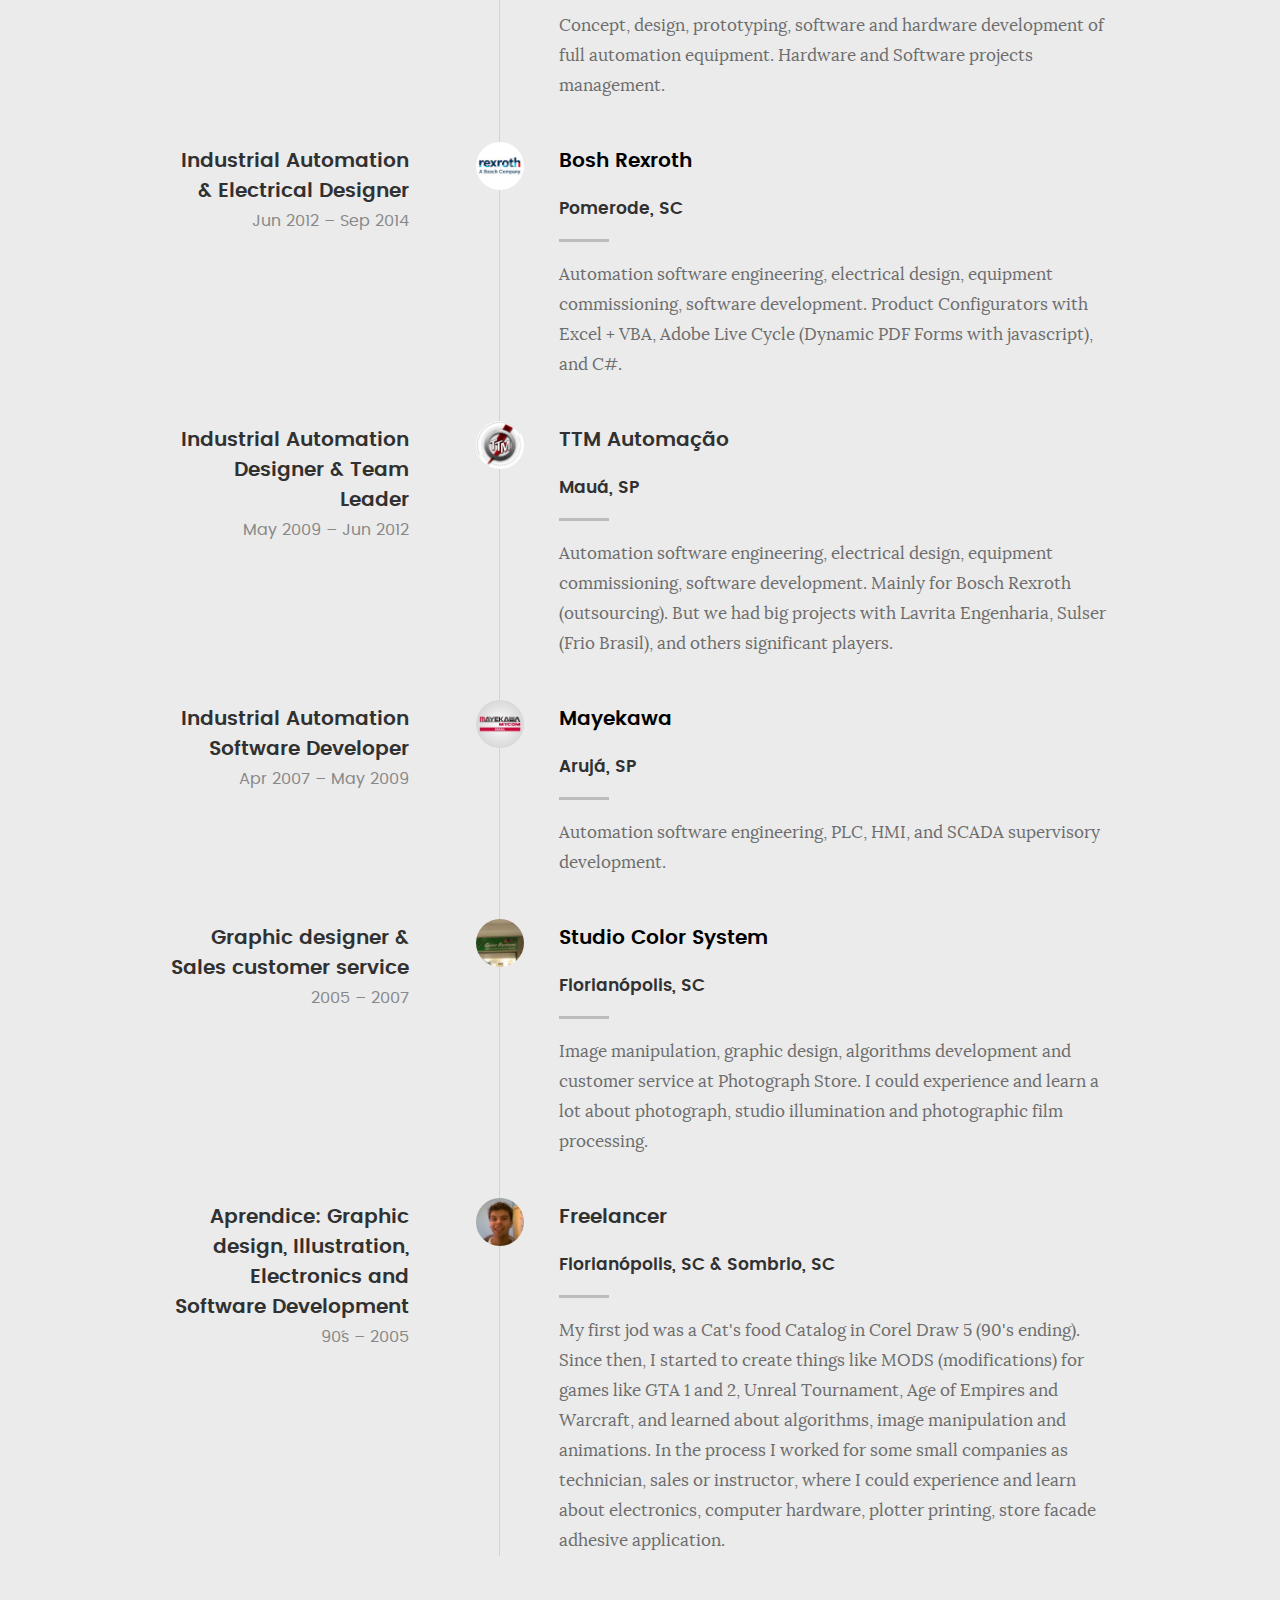
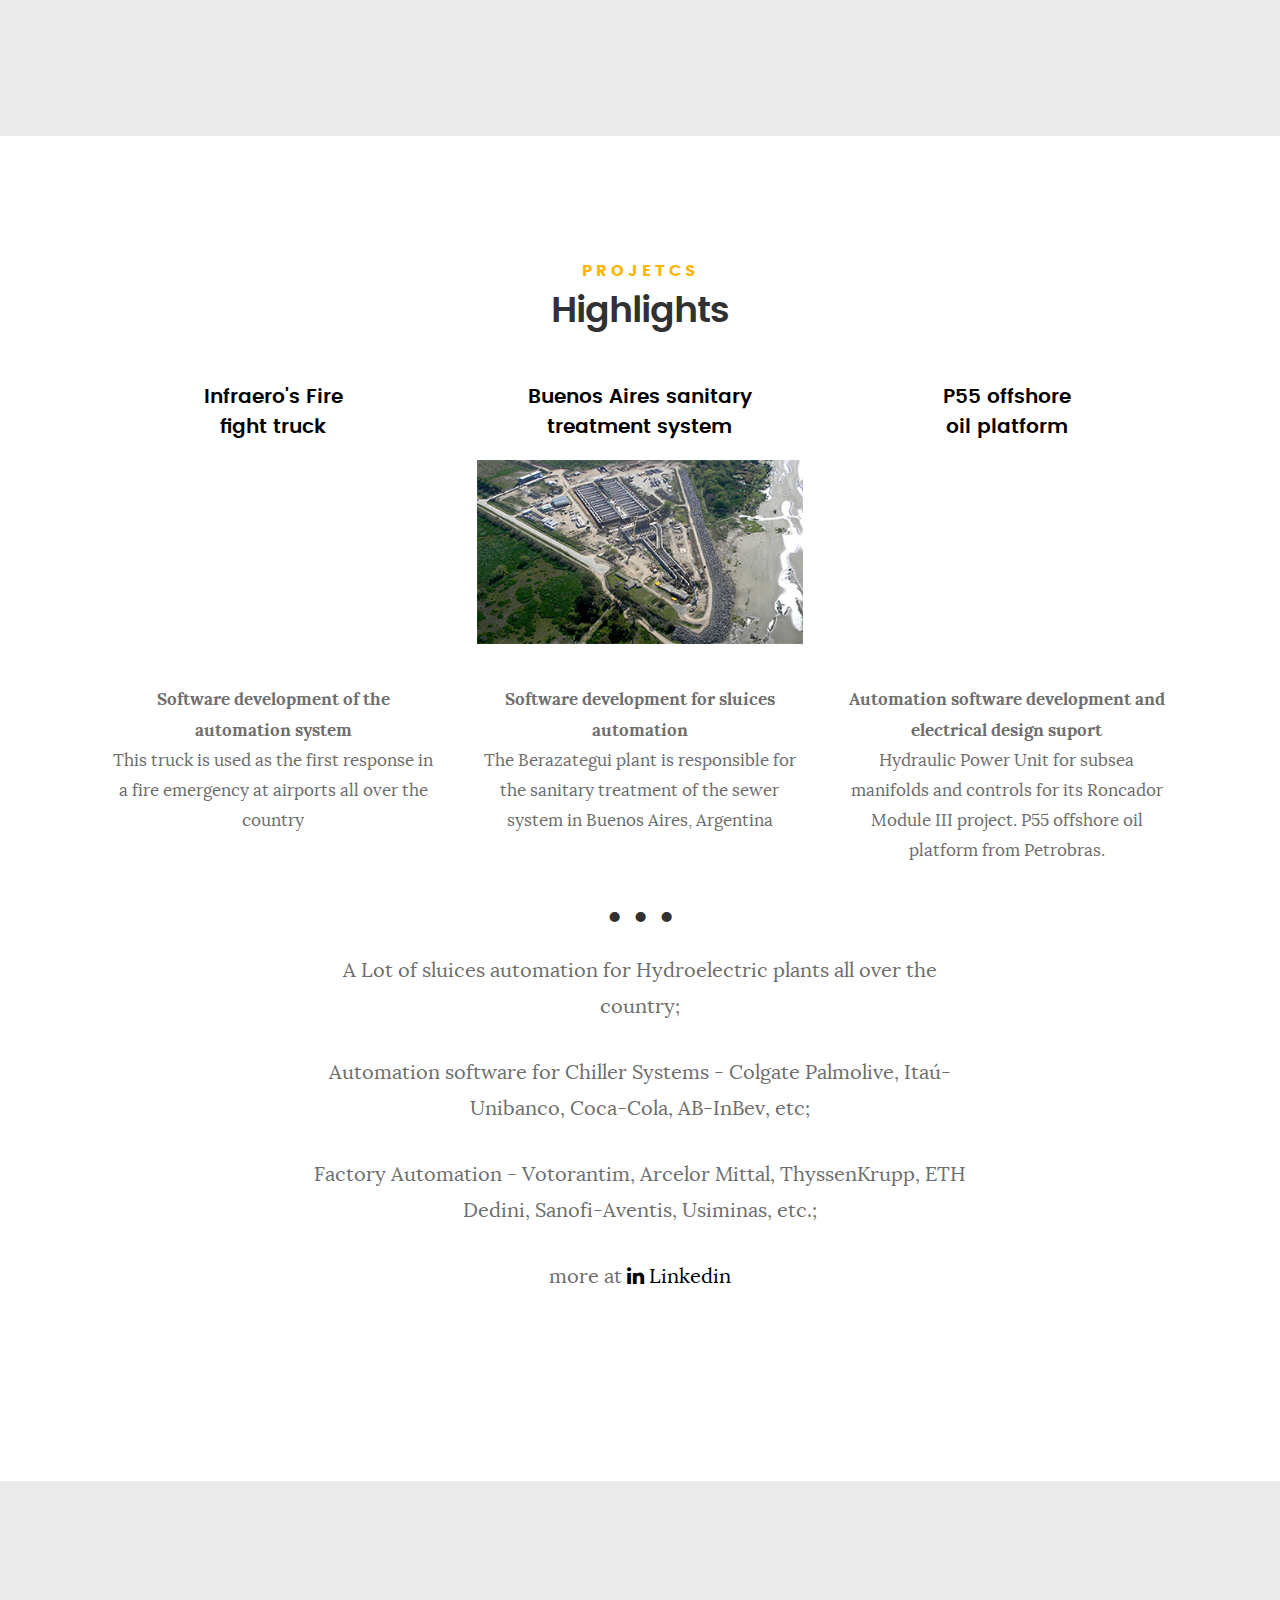
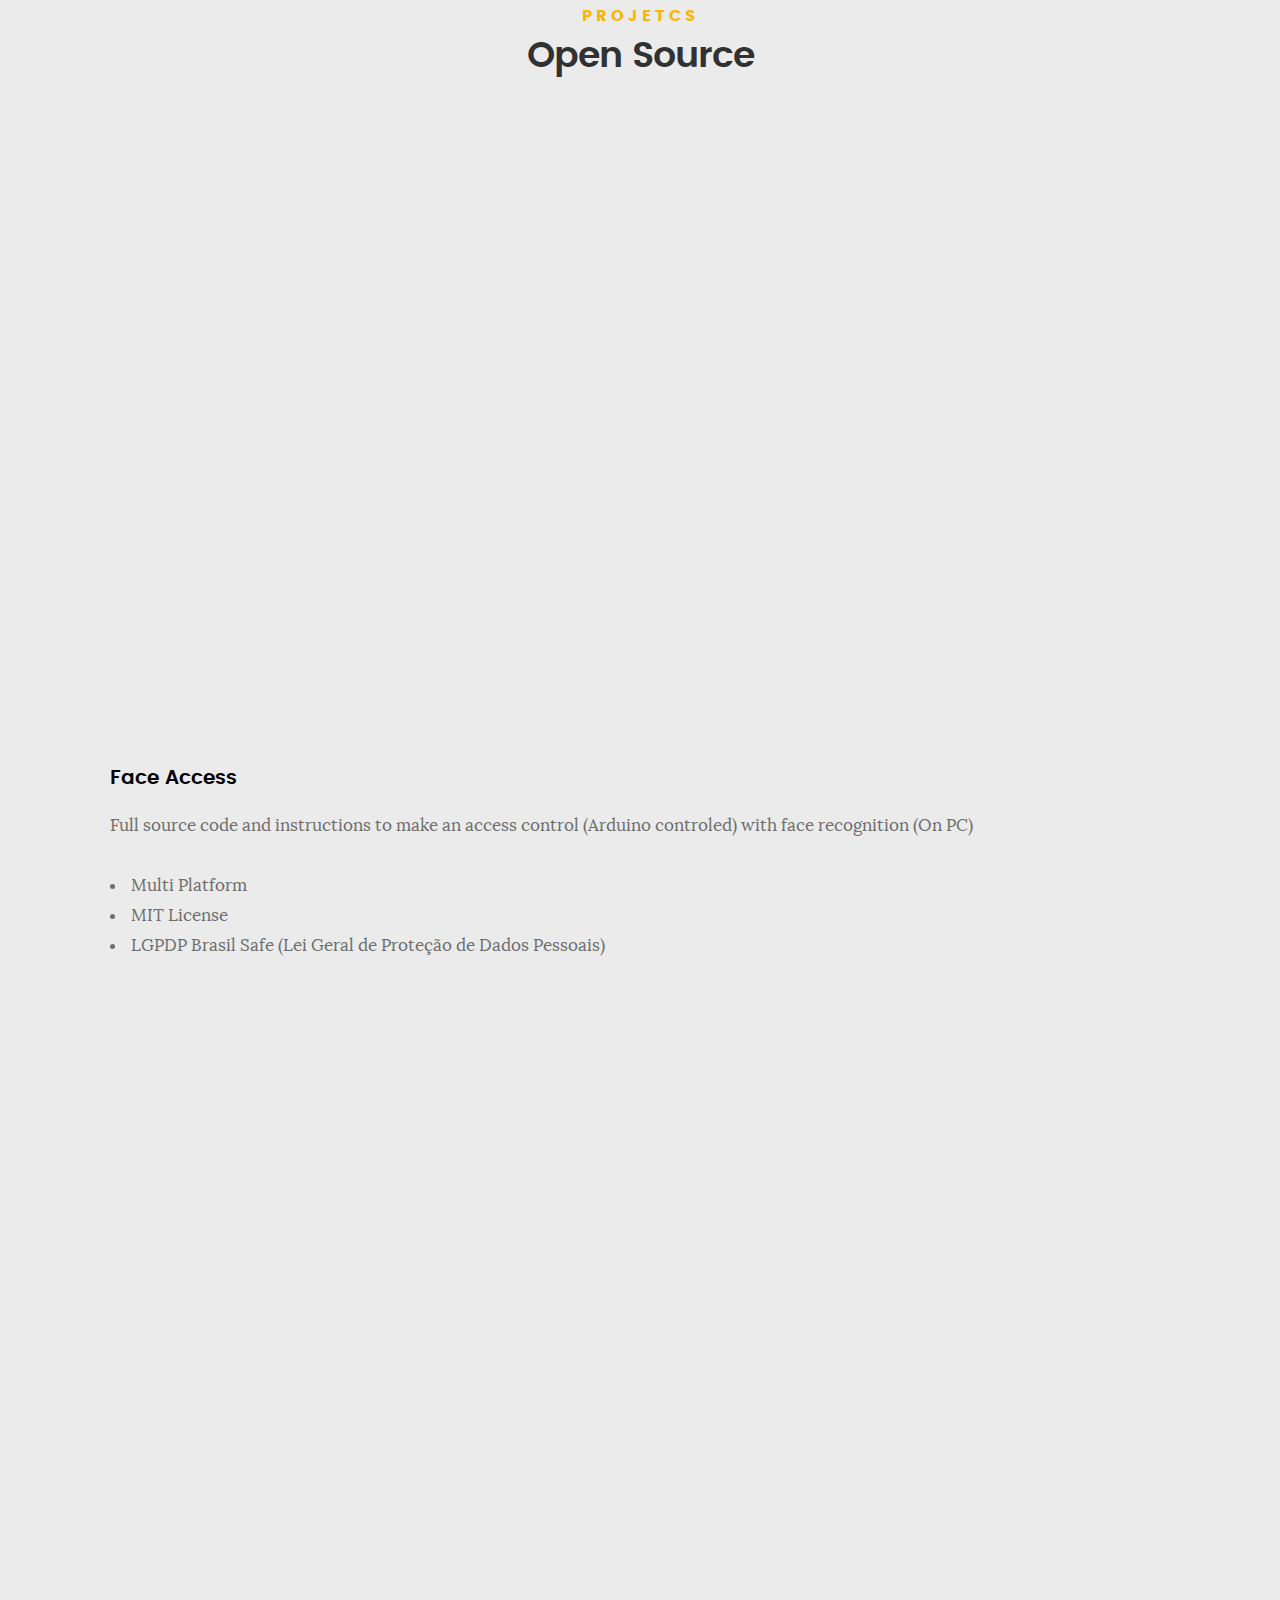
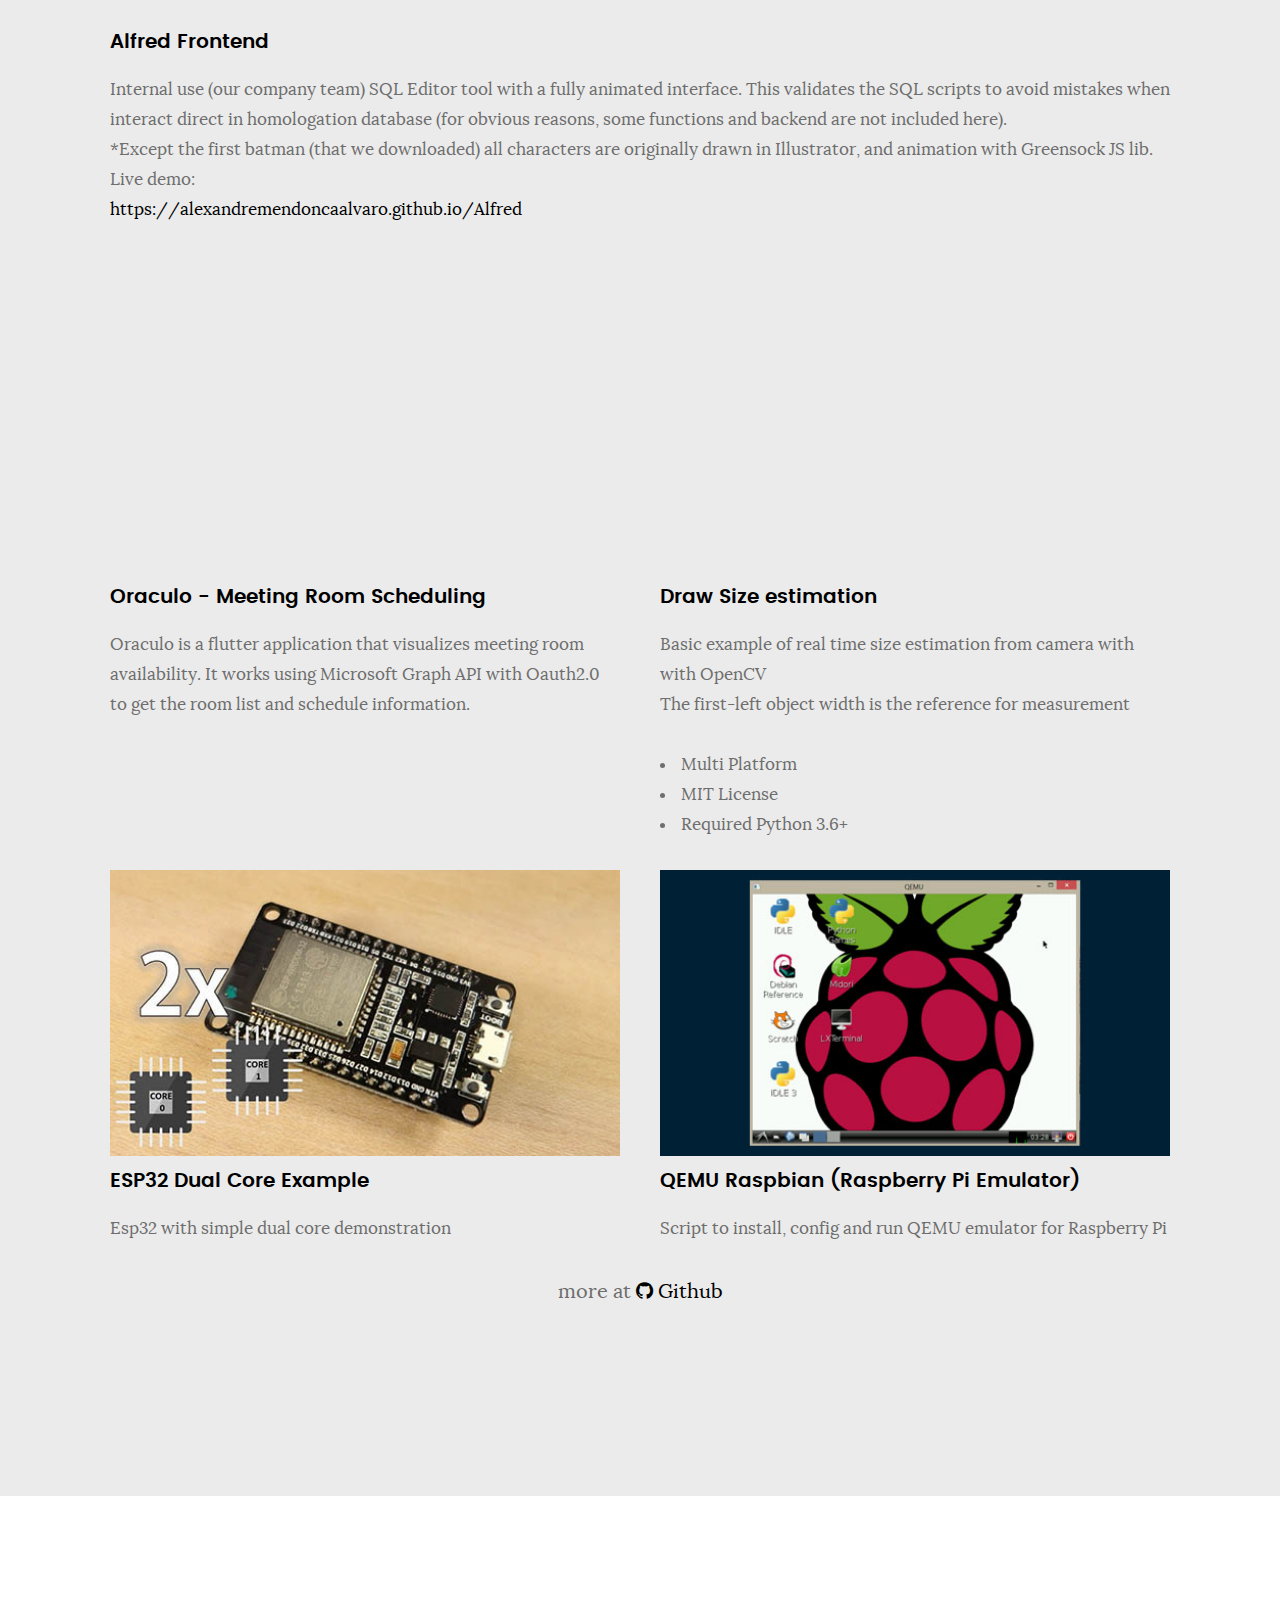
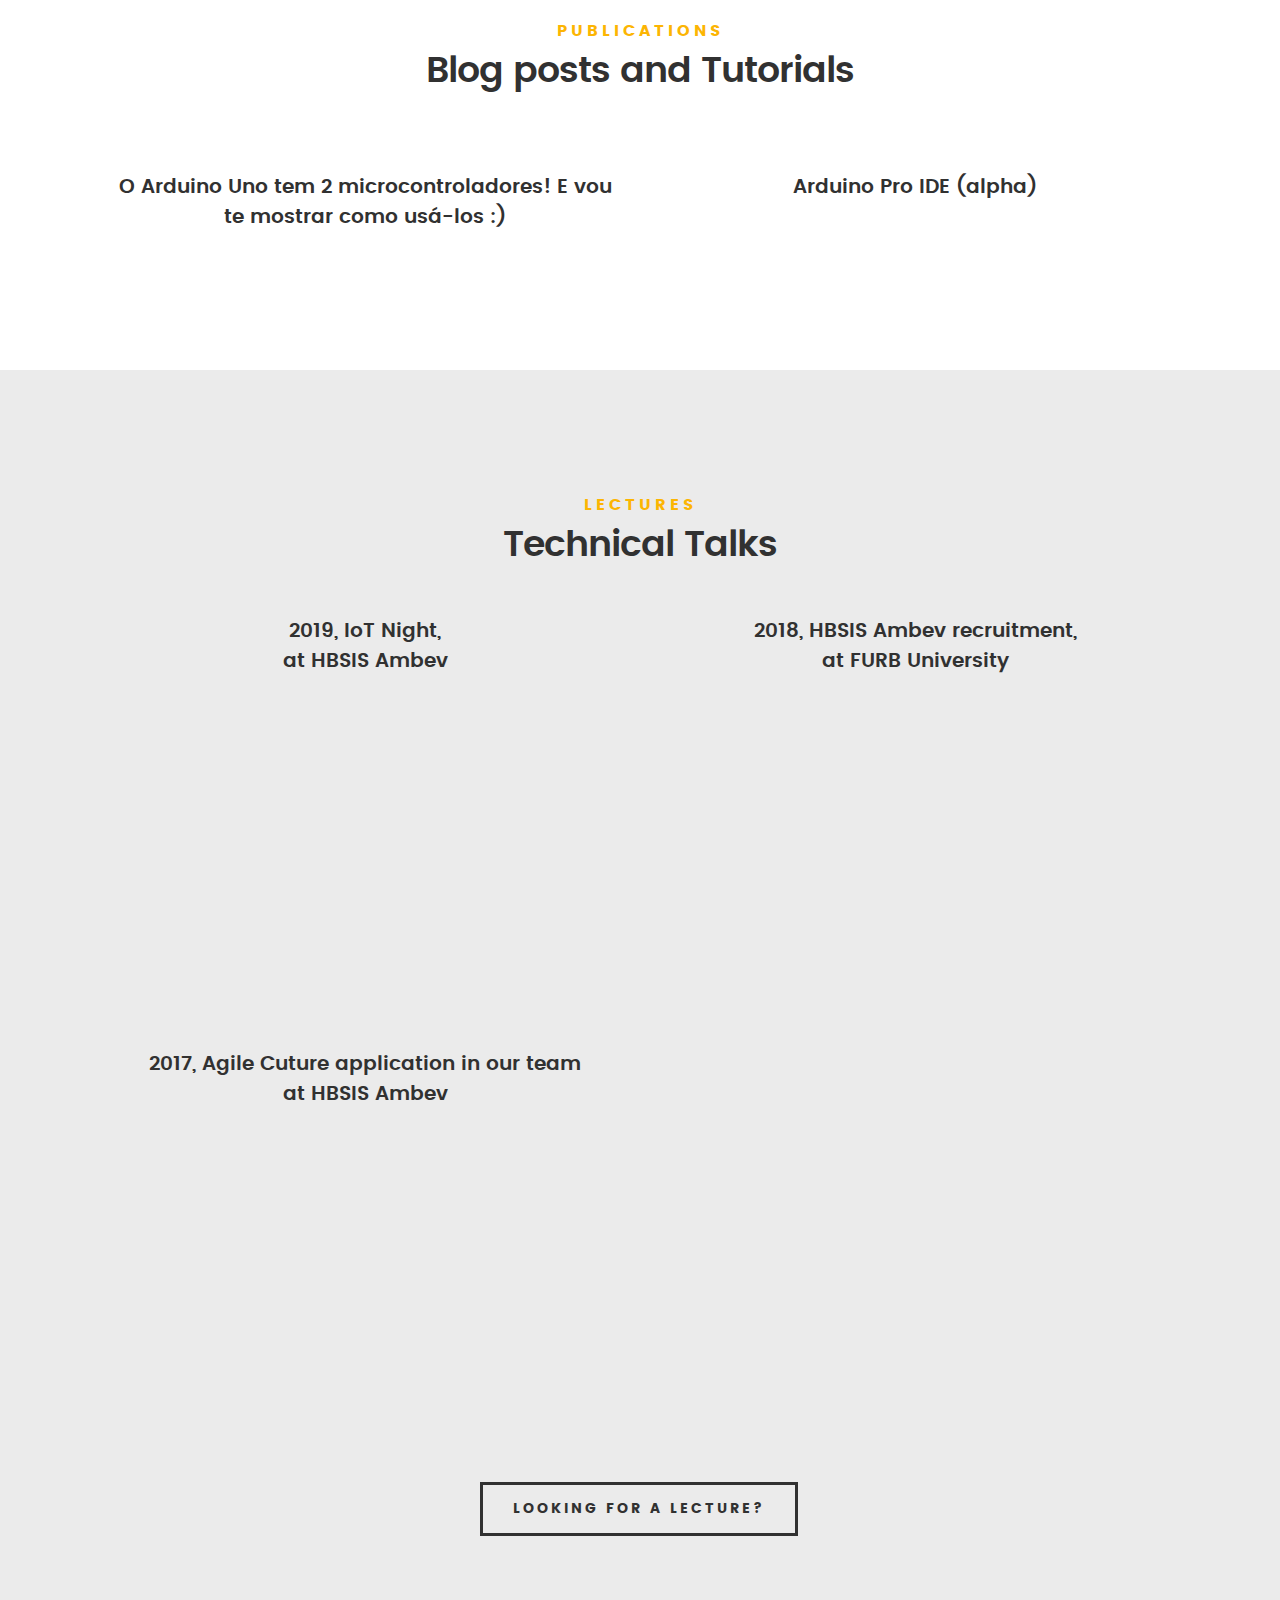
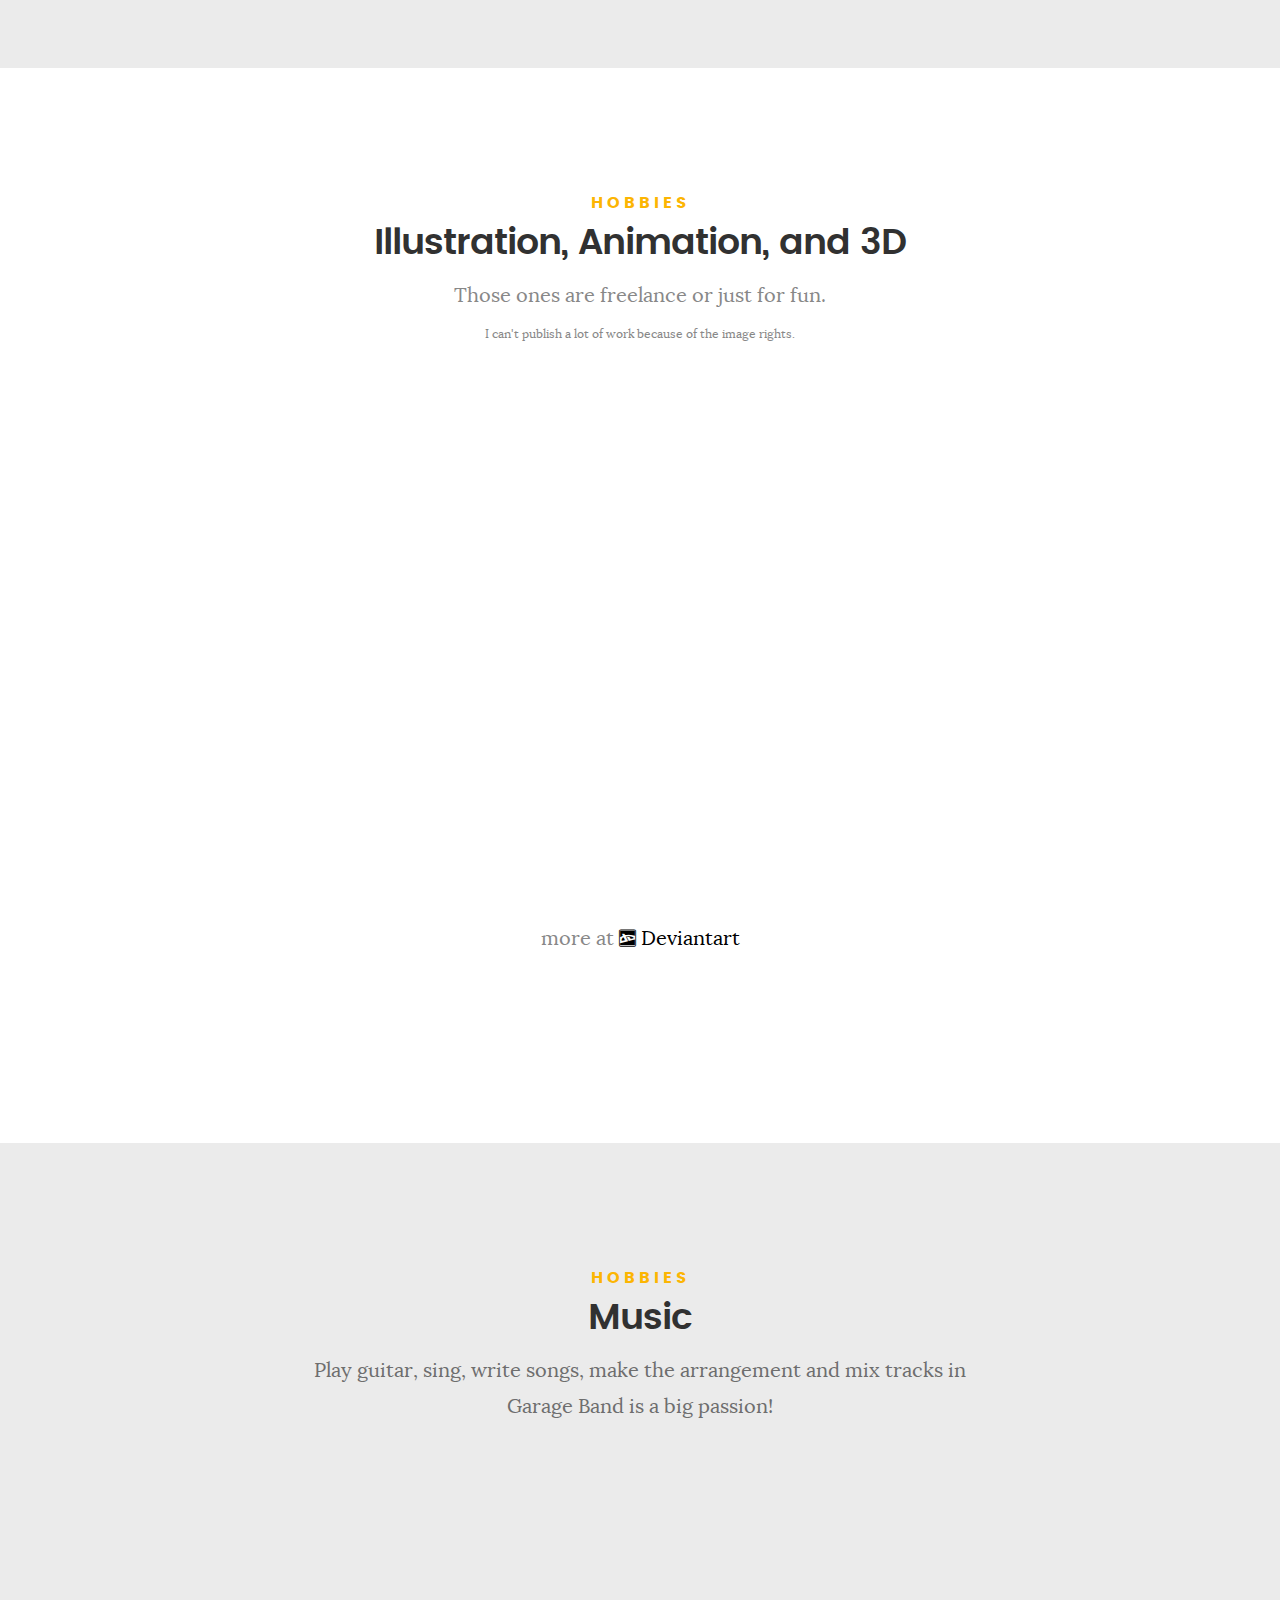
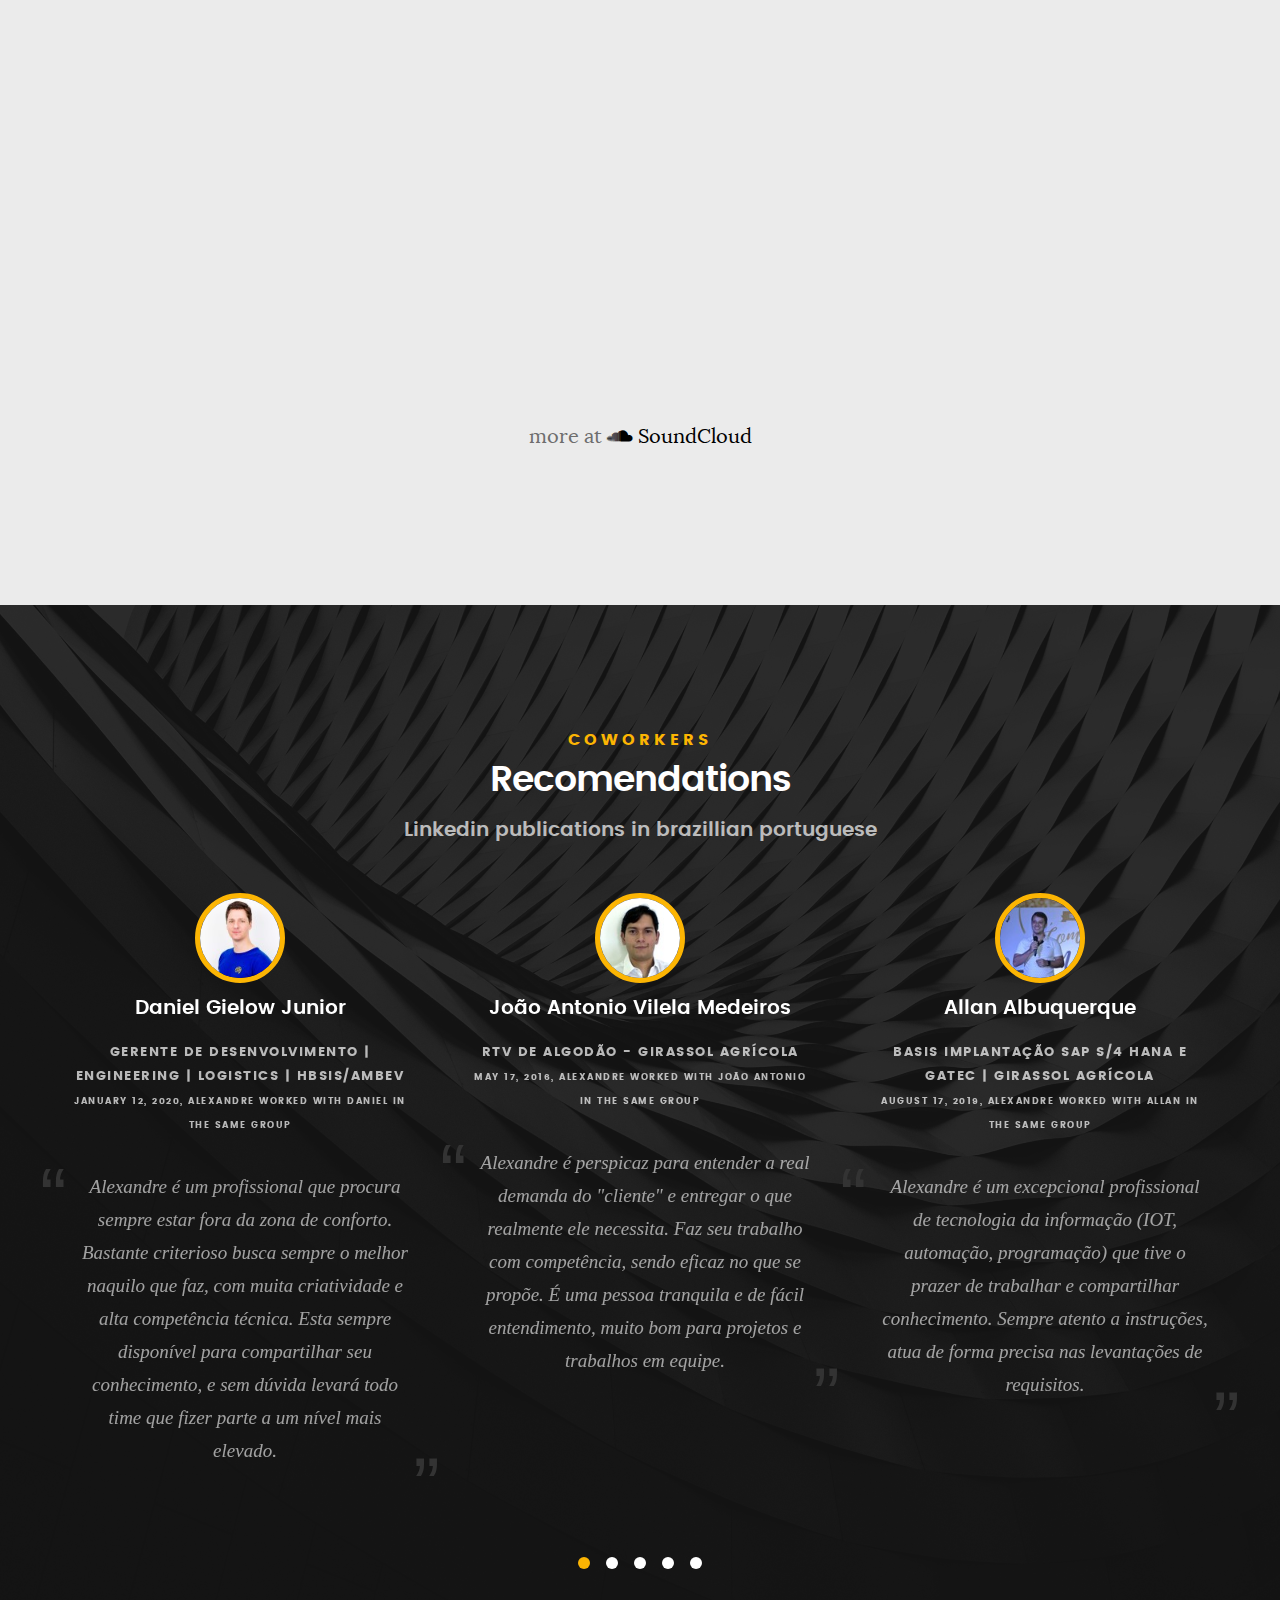
==== commit cfc12d17: "Companies Location" ====
--- a/index.html
+++ b/index.html
@@ -360,7 +360,8 @@
 						</div>
 
 						<div class="timeline-content">
-							<h4><a href="https://www.hbsis.com.br" target="_blank">HBSIS Ambev</a></h4>
+							<h3><a href="https://www.hbsis.com.br" target="_blank">HBSIS Ambev</a></h3>
+							<h4>Blumenau, SC</h4>
 							<p>
 								Researcher at LAHBS, the R&D + Innovation department of HBSIS Ambev. Especialized in
 								Internet of Things and Industrial Automation.
@@ -386,7 +387,8 @@
 						</div>
 
 						<div class="timeline-content">
-							<h4><a href="http://www.tmg.agr.br/" target="_blank">TMG</a></h4>
+							<h3><a href="http://www.tmg.agr.br/" target="_blank">TMG</a></h3>
+							<h4>Londrina, PR</h4>
 							<p>Concept, design, prototyping, software and hardware development of full automation
 								equipment.
 								Hardware and Software projects management.</p>
@@ -408,7 +410,8 @@
 						</div>
 
 						<div class="timeline-content">
-							<h4><a href="https://www.boschrexroth.com/" target="_blank">Bosh Rexroth</a></h4>
+							<h3><a href="https://www.boschrexroth.com/" target="_blank">Bosh Rexroth</a></h3>
+							<h4>Pomerode, SC</h4>
 							<p>
 								Automation software engineering, electrical design, equipment commissioning, software
 								development.
@@ -431,7 +434,8 @@
 						</div>
 
 						<div class="timeline-content">
-							<h4>TTM Automação</h4>
+							<h3>TTM Automação</h3>
+							<h4>Mauá, SP</h4>
 							<p>
 								Automation software engineering, electrical design, equipment commissioning, software
 								development.
@@ -456,7 +460,8 @@
 						</div>
 
 						<div class="timeline-content">
-							<h4><a href="http://mayekawa.com.br/" target="_blank">Mayekawa</a></h4>
+							<h3><a href="http://mayekawa.com.br/" target="_blank">Mayekawa</a></h3>
+							<h4>Arujá, SP</h4>
 							<p>
 								Automation software engineering, PLC, HMI, and SCADA supervisory development.
 							</p>
@@ -478,8 +483,10 @@
 						</div>
 
 						<div class="timeline-content">
-							<h4><a href="https://www.facebook.com/StudioColorSystem" target="_blank">Studio Color
-									System</a></h4>
+							<h3><a href="https://www.facebook.com/StudioColorSystem" target="_blank">Studio Color
+									System</a></h3>
+							<h4>Florianópolis, SC</h4>
+							
 							<p>
 								Image manipulation, graphic design, algorithms development and customer service at
 								Photograph Store.
@@ -502,7 +509,8 @@
 						</div>
 
 						<div class="timeline-content">
-							<h4>Freelancer</h4>
+							<h3>Freelancer</h3>
+							<h4>Florianópolis, SC & Sombrio, SC</h4>
 							<p>
 								My first jod was a Cat's food Catalog in Corel Draw 5 (90's ending).
 								Since then, I started to create things like MODS (modifications) for games like GTA 1
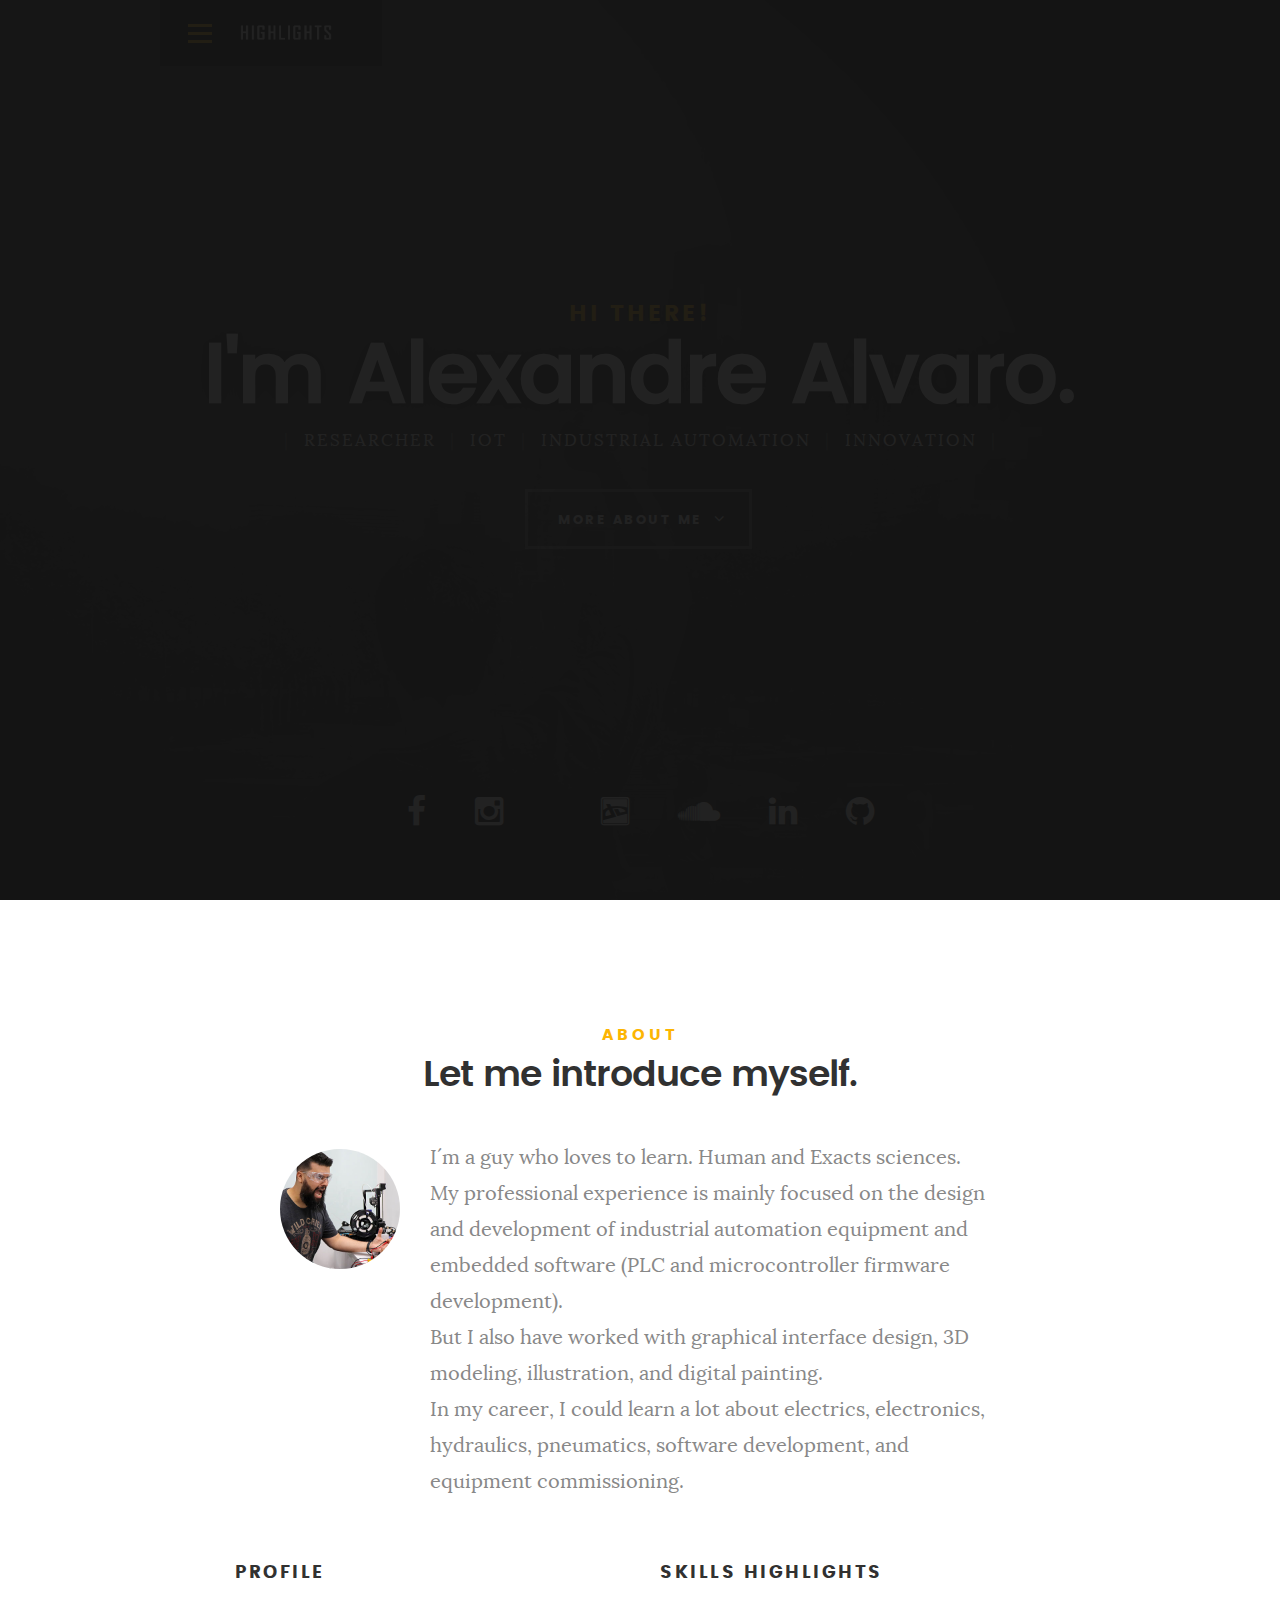
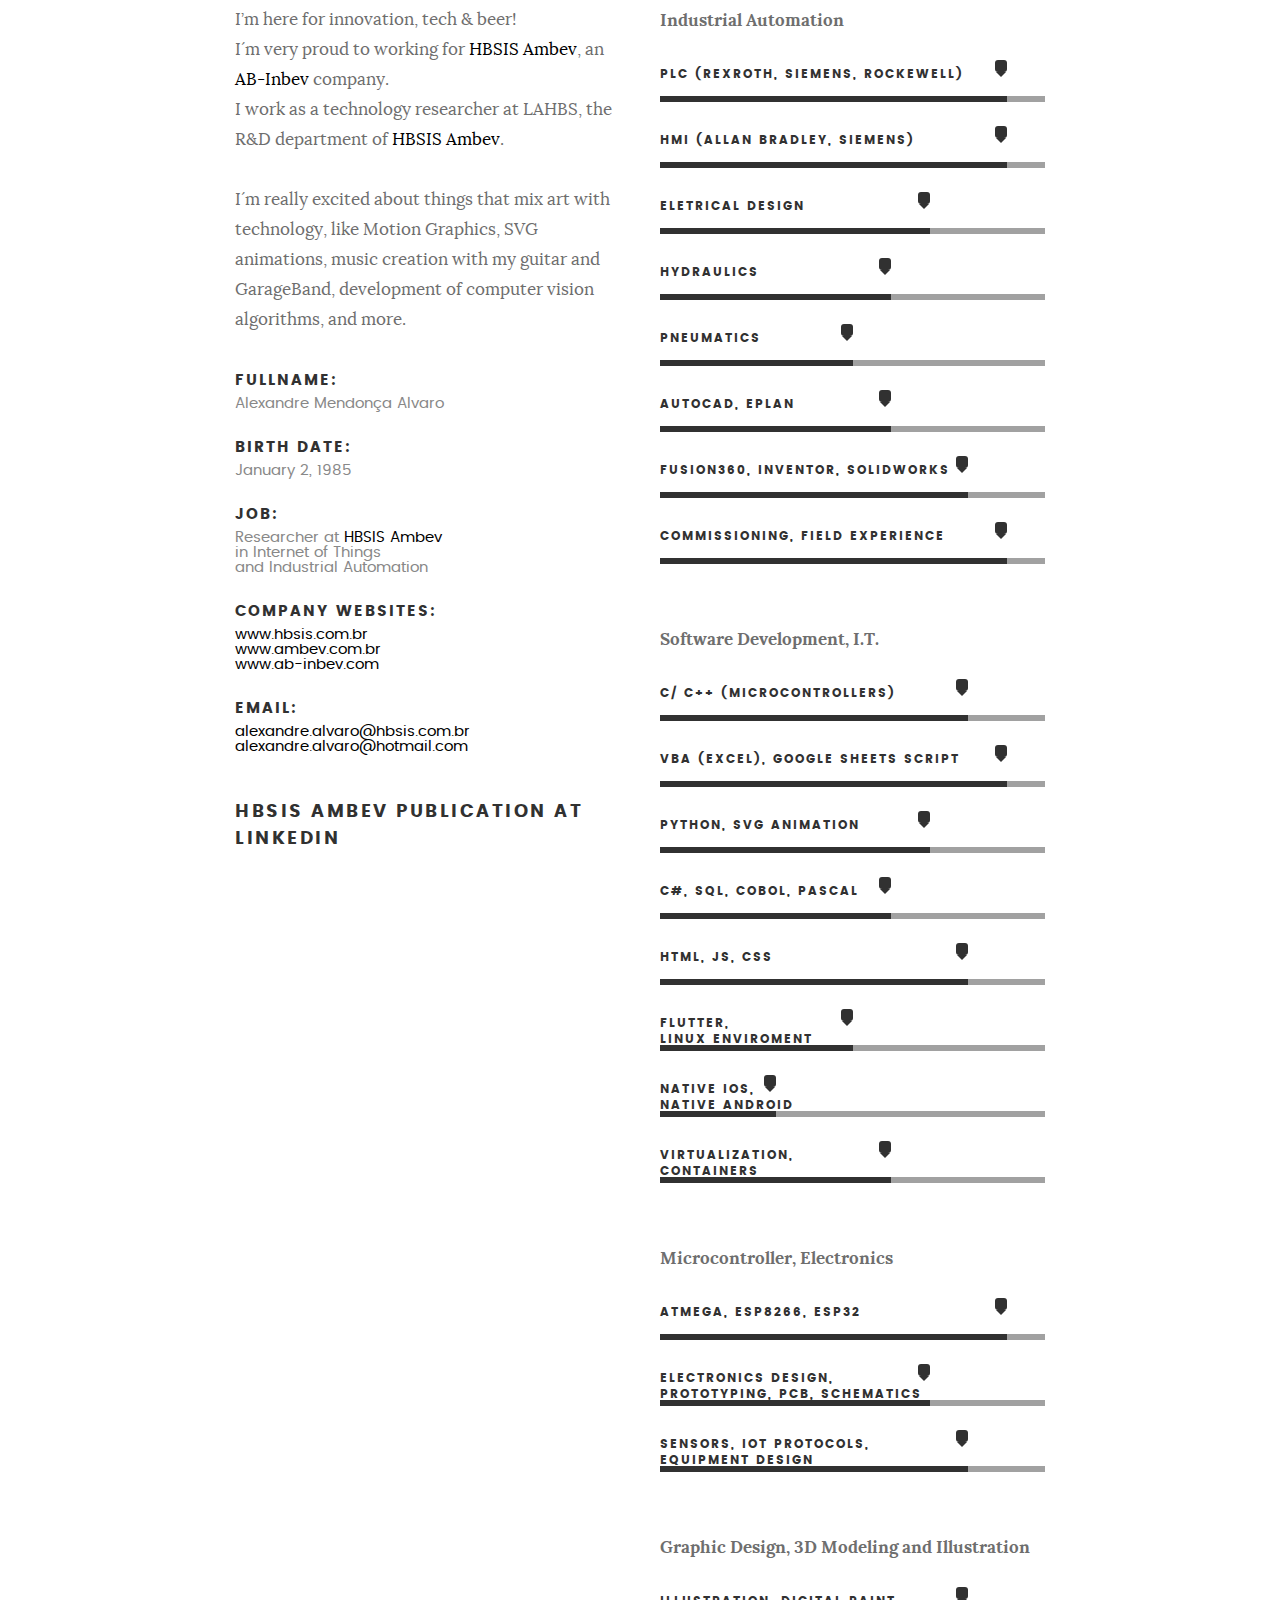
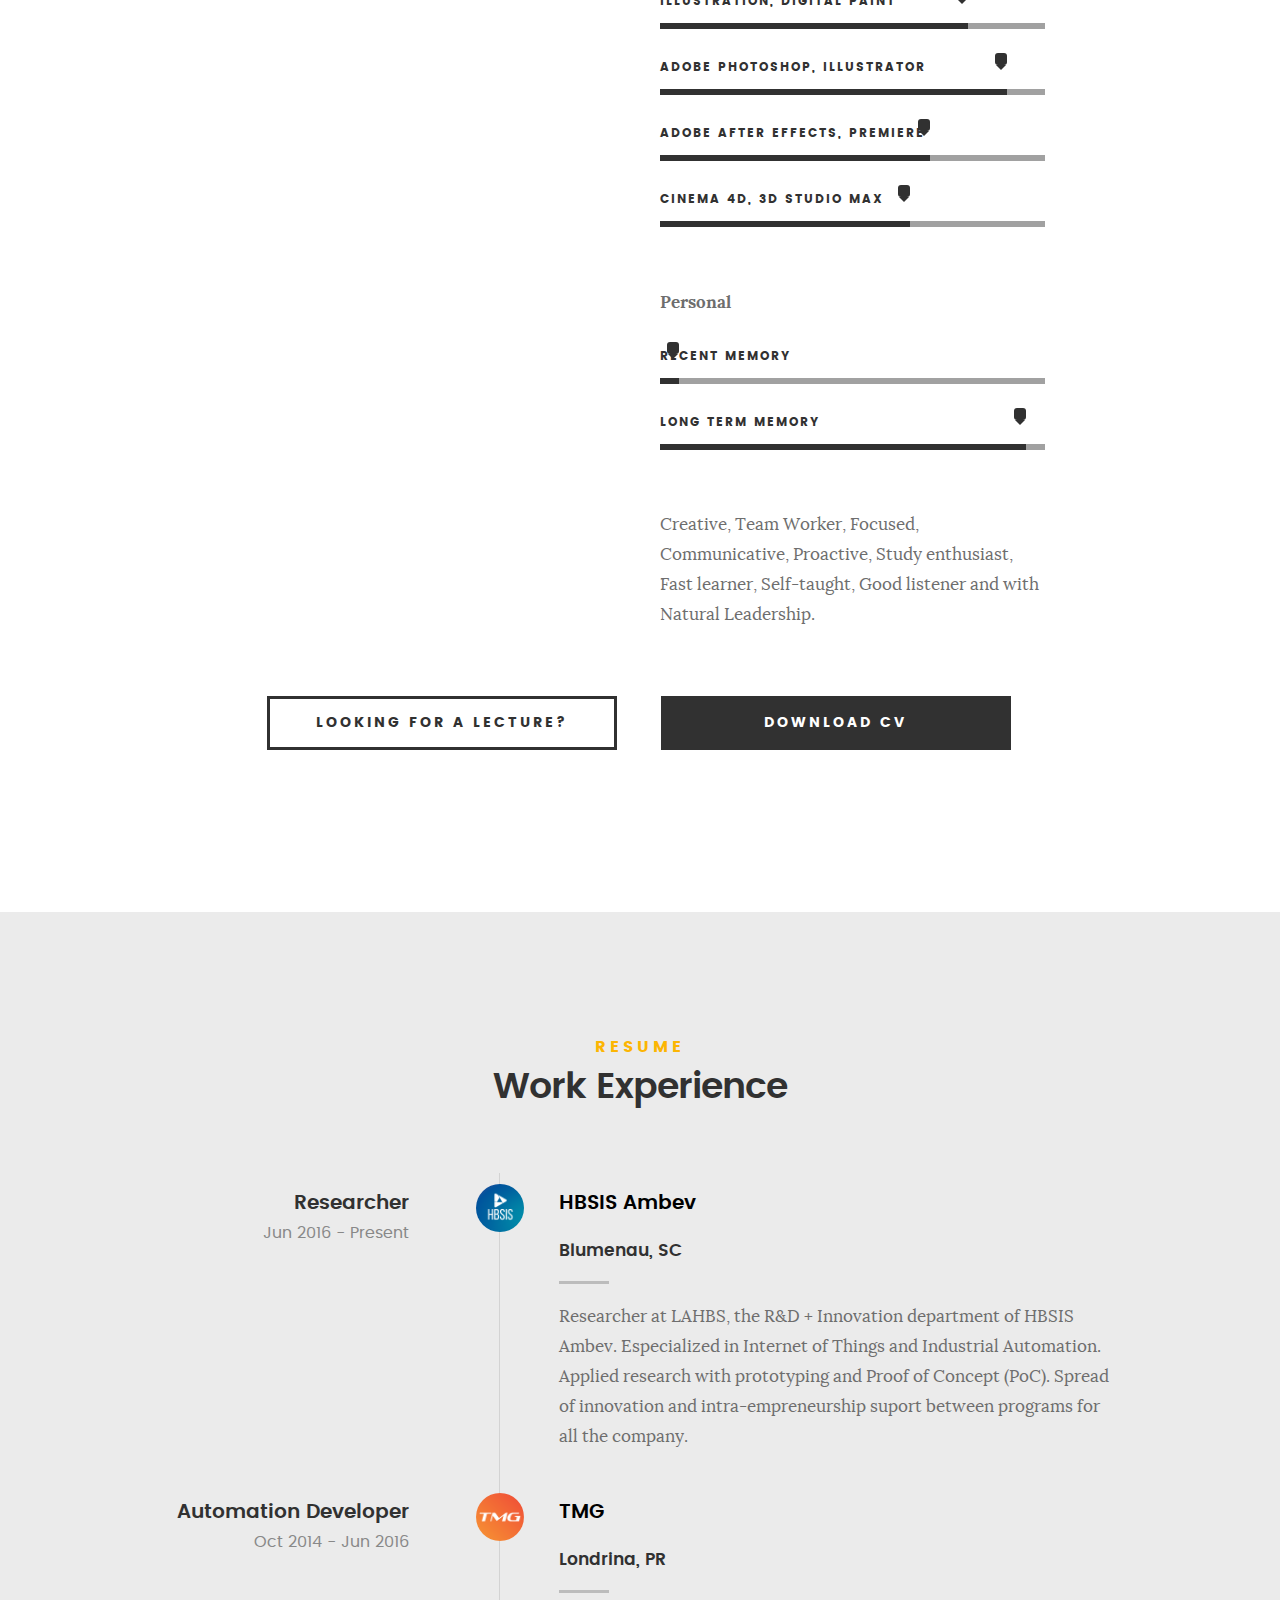
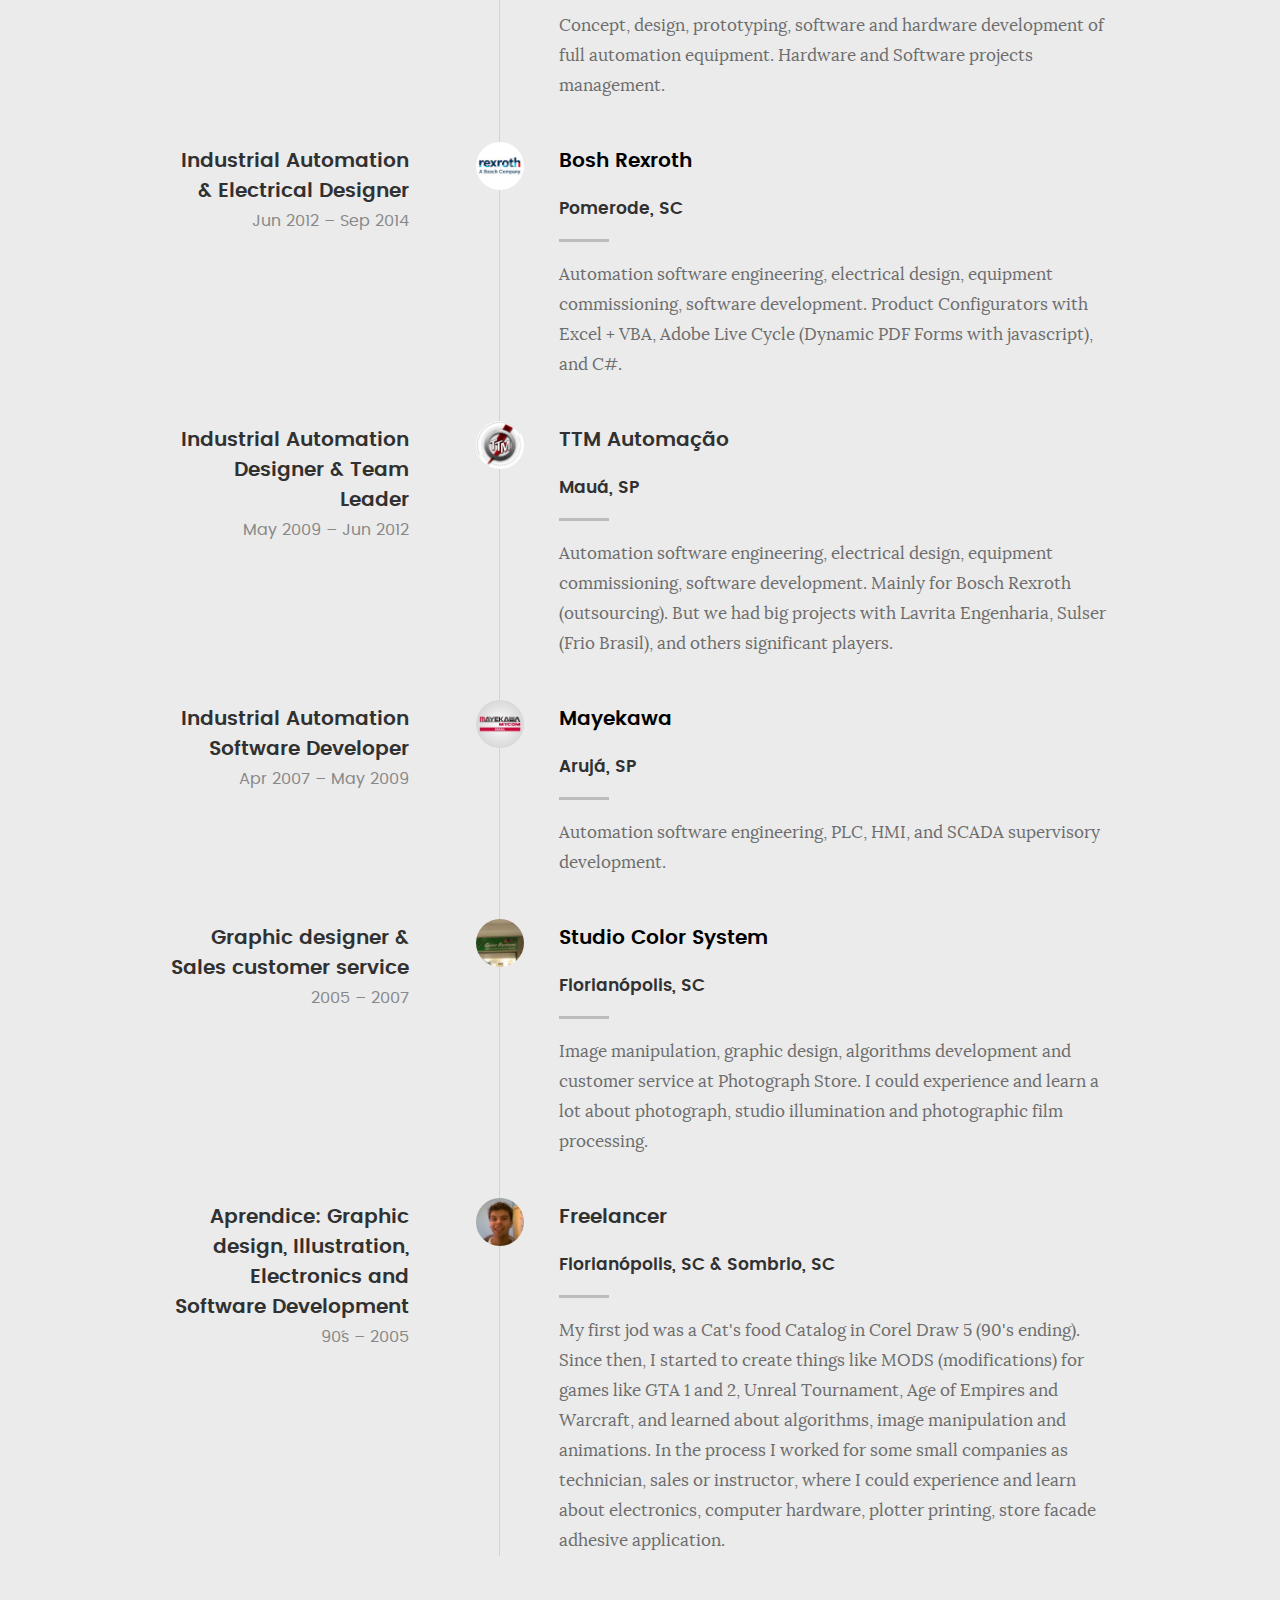
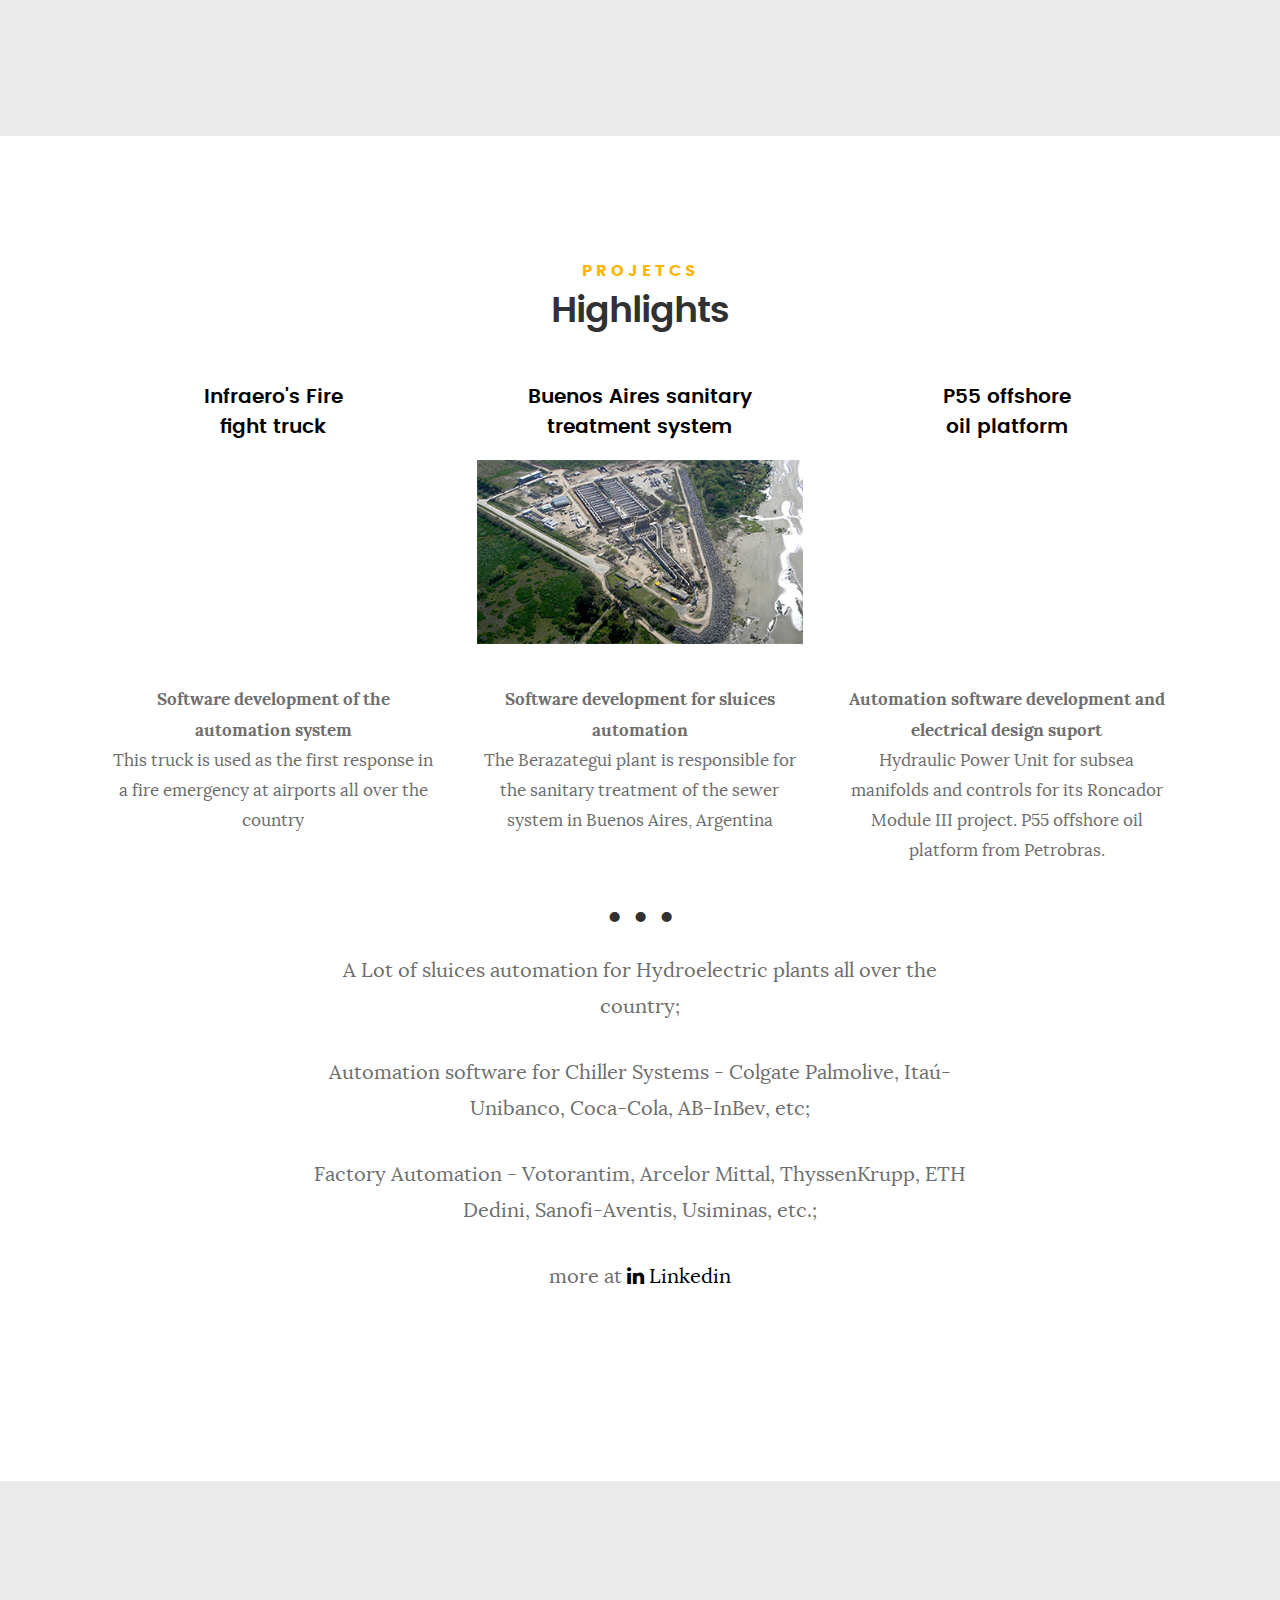
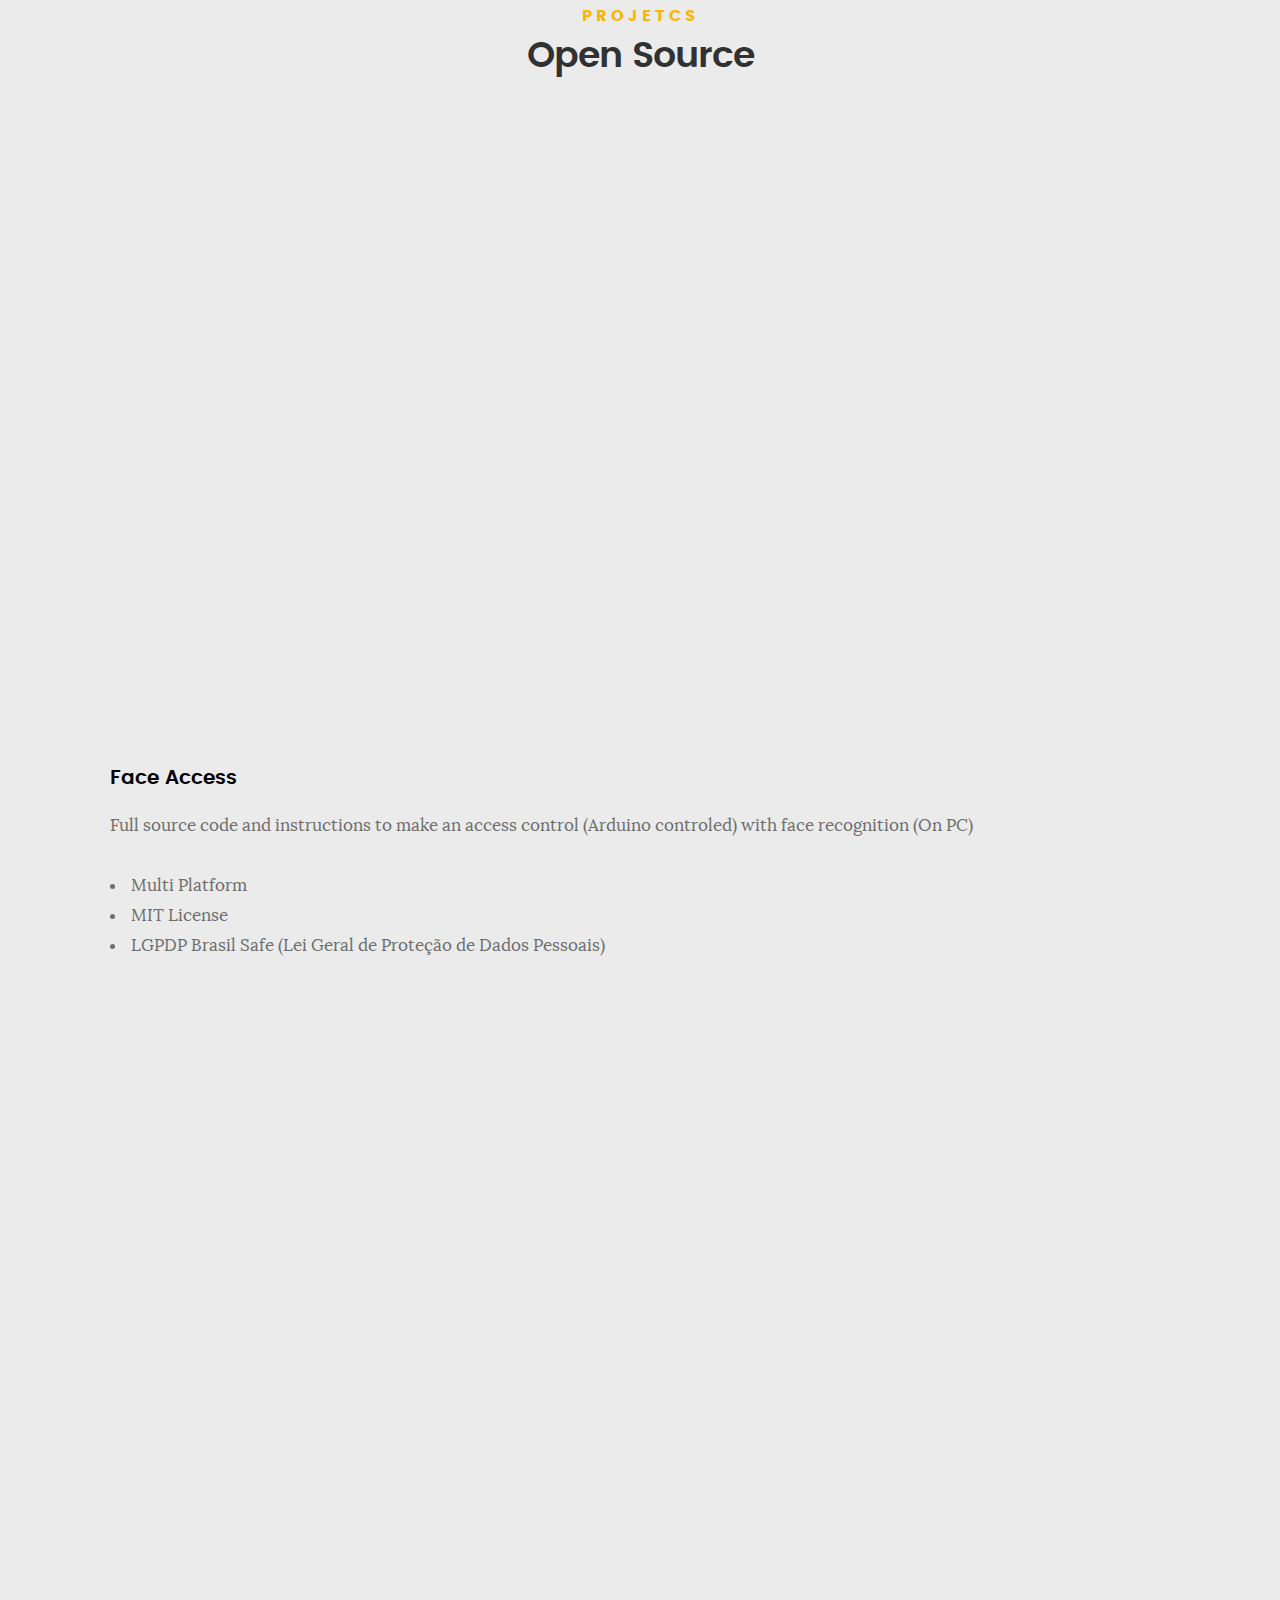
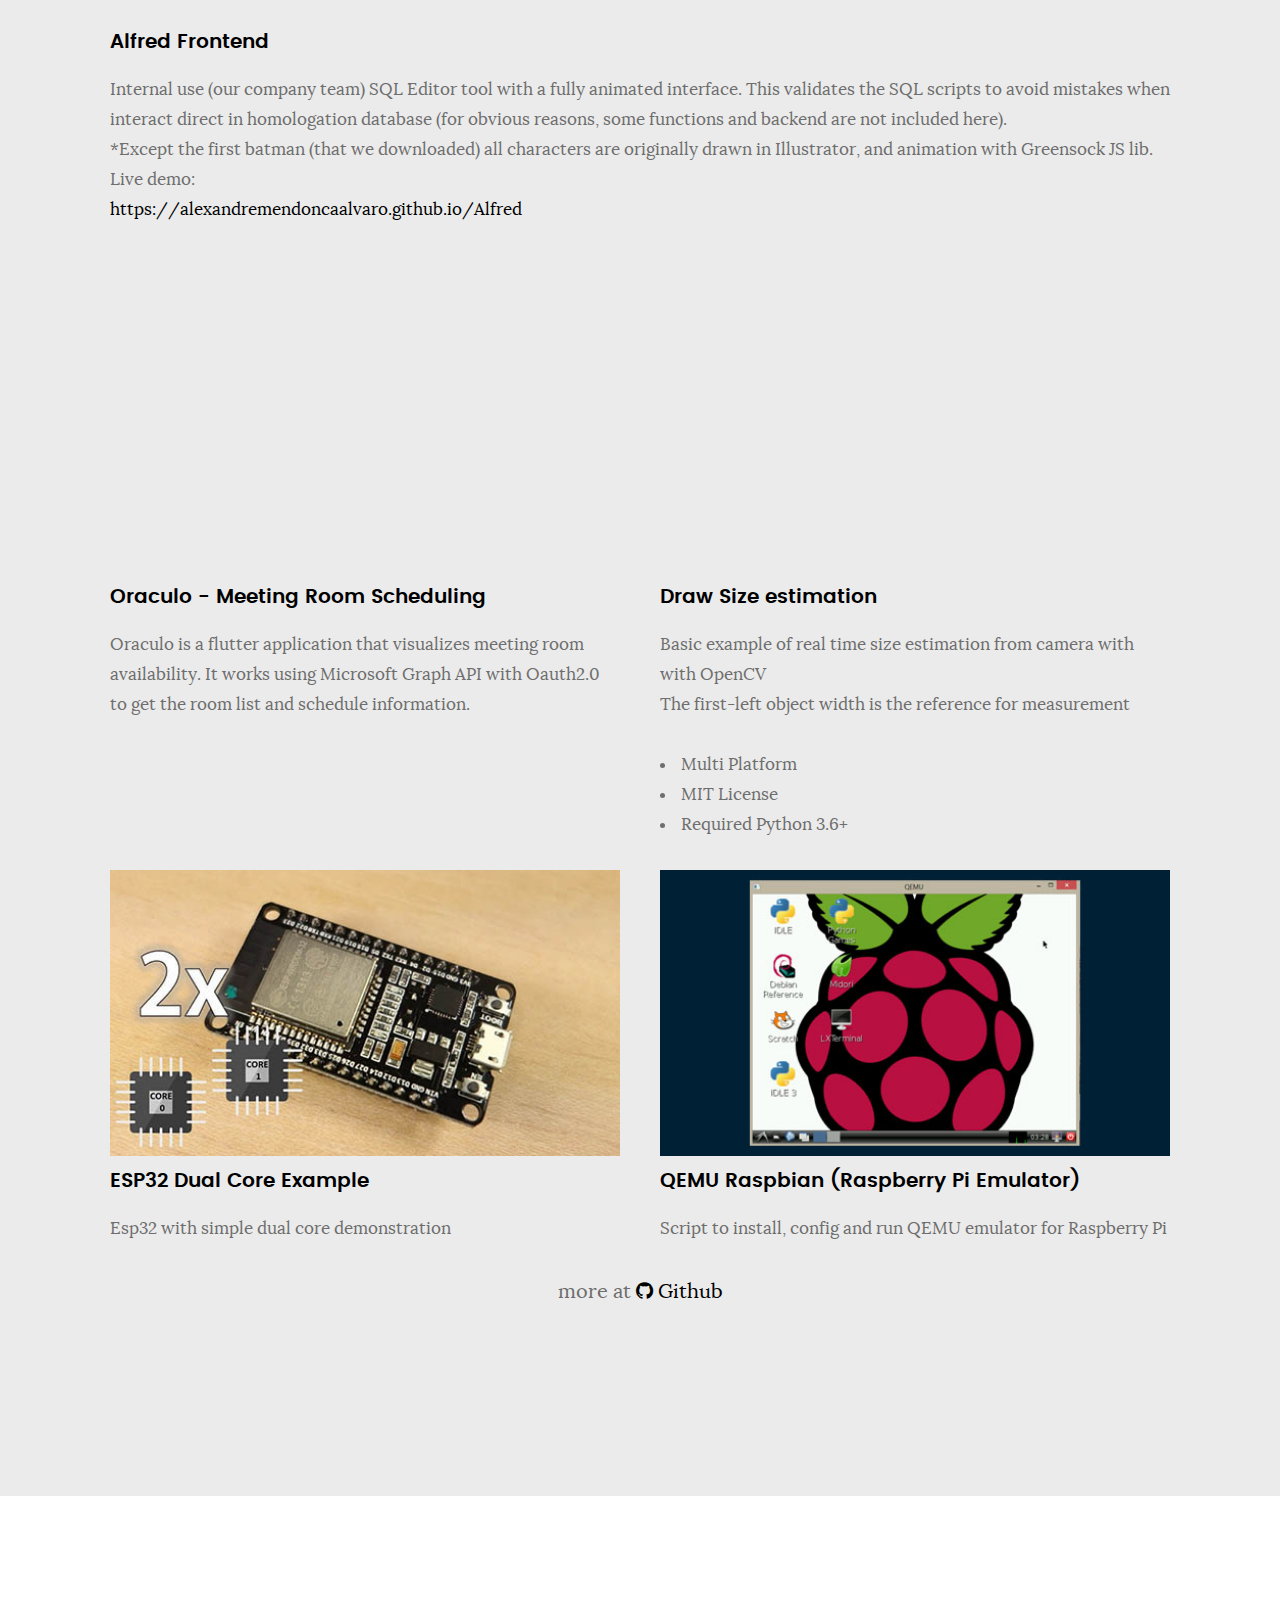
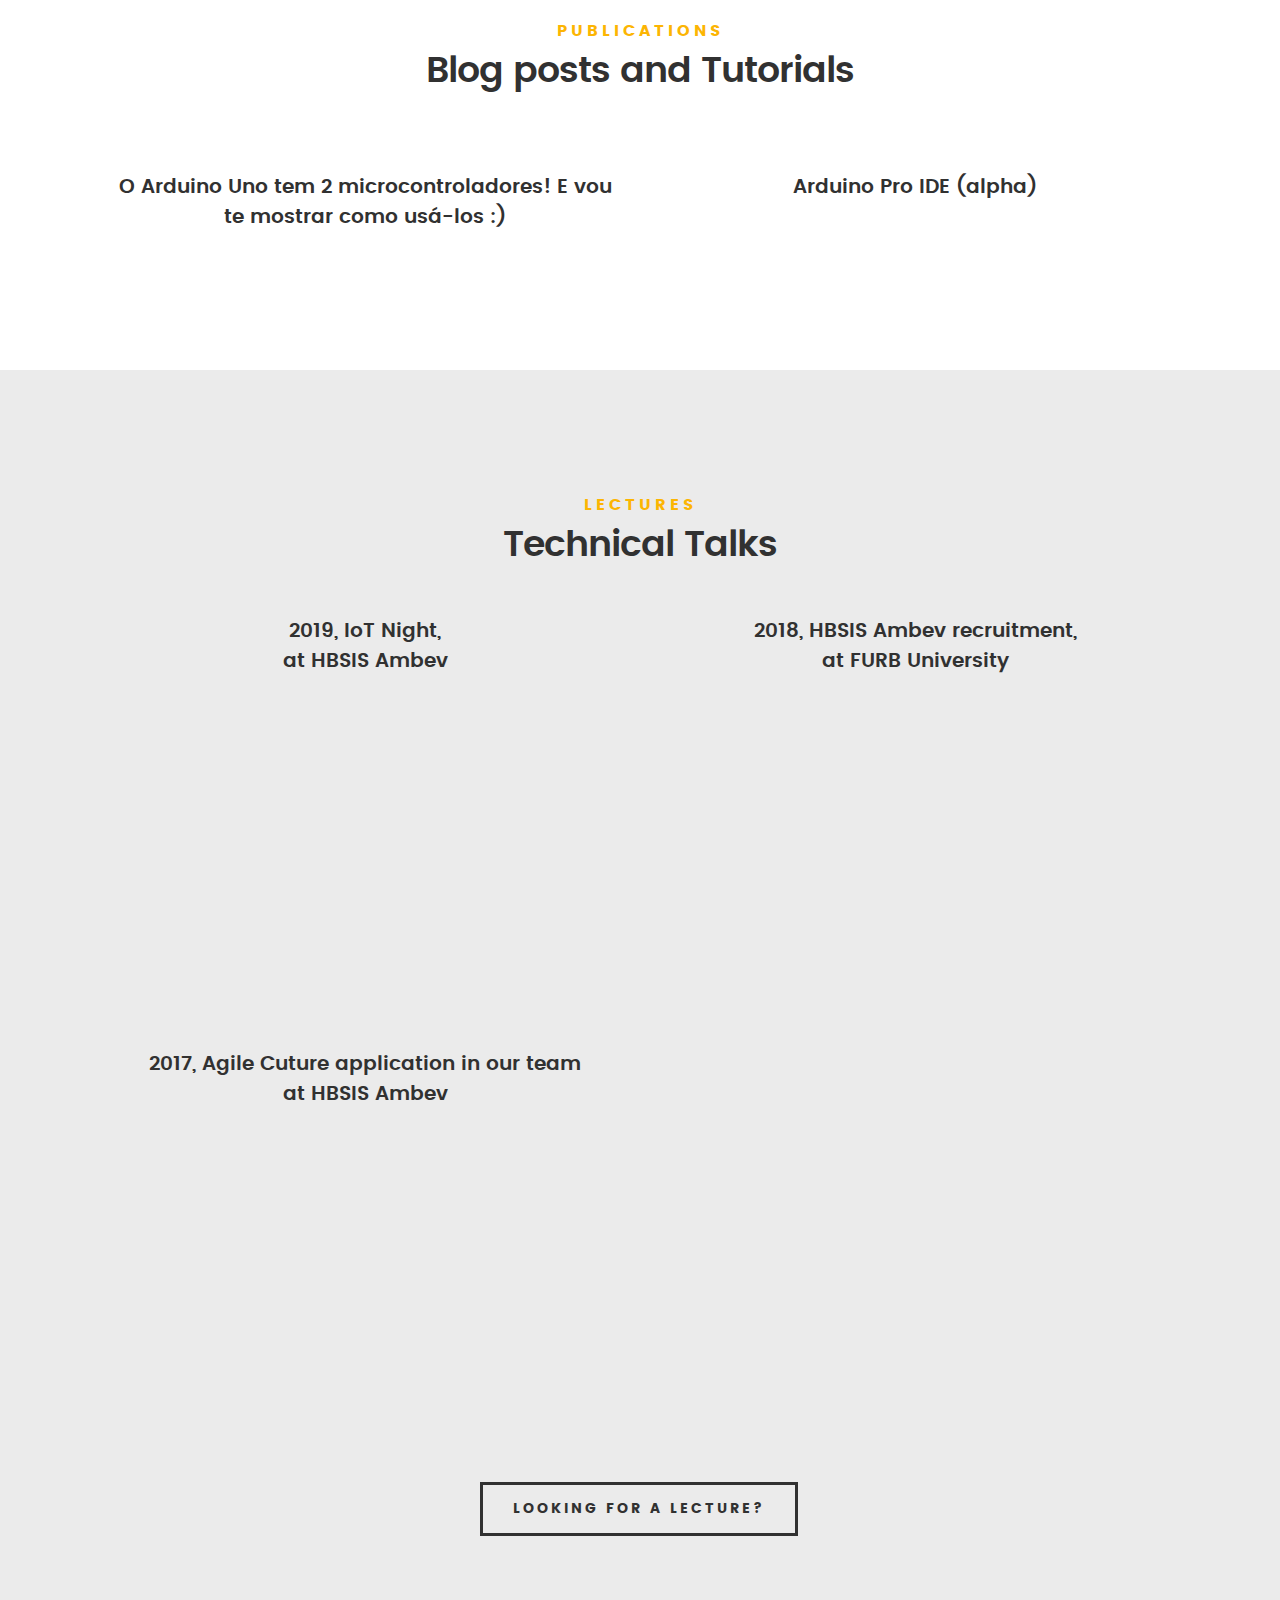
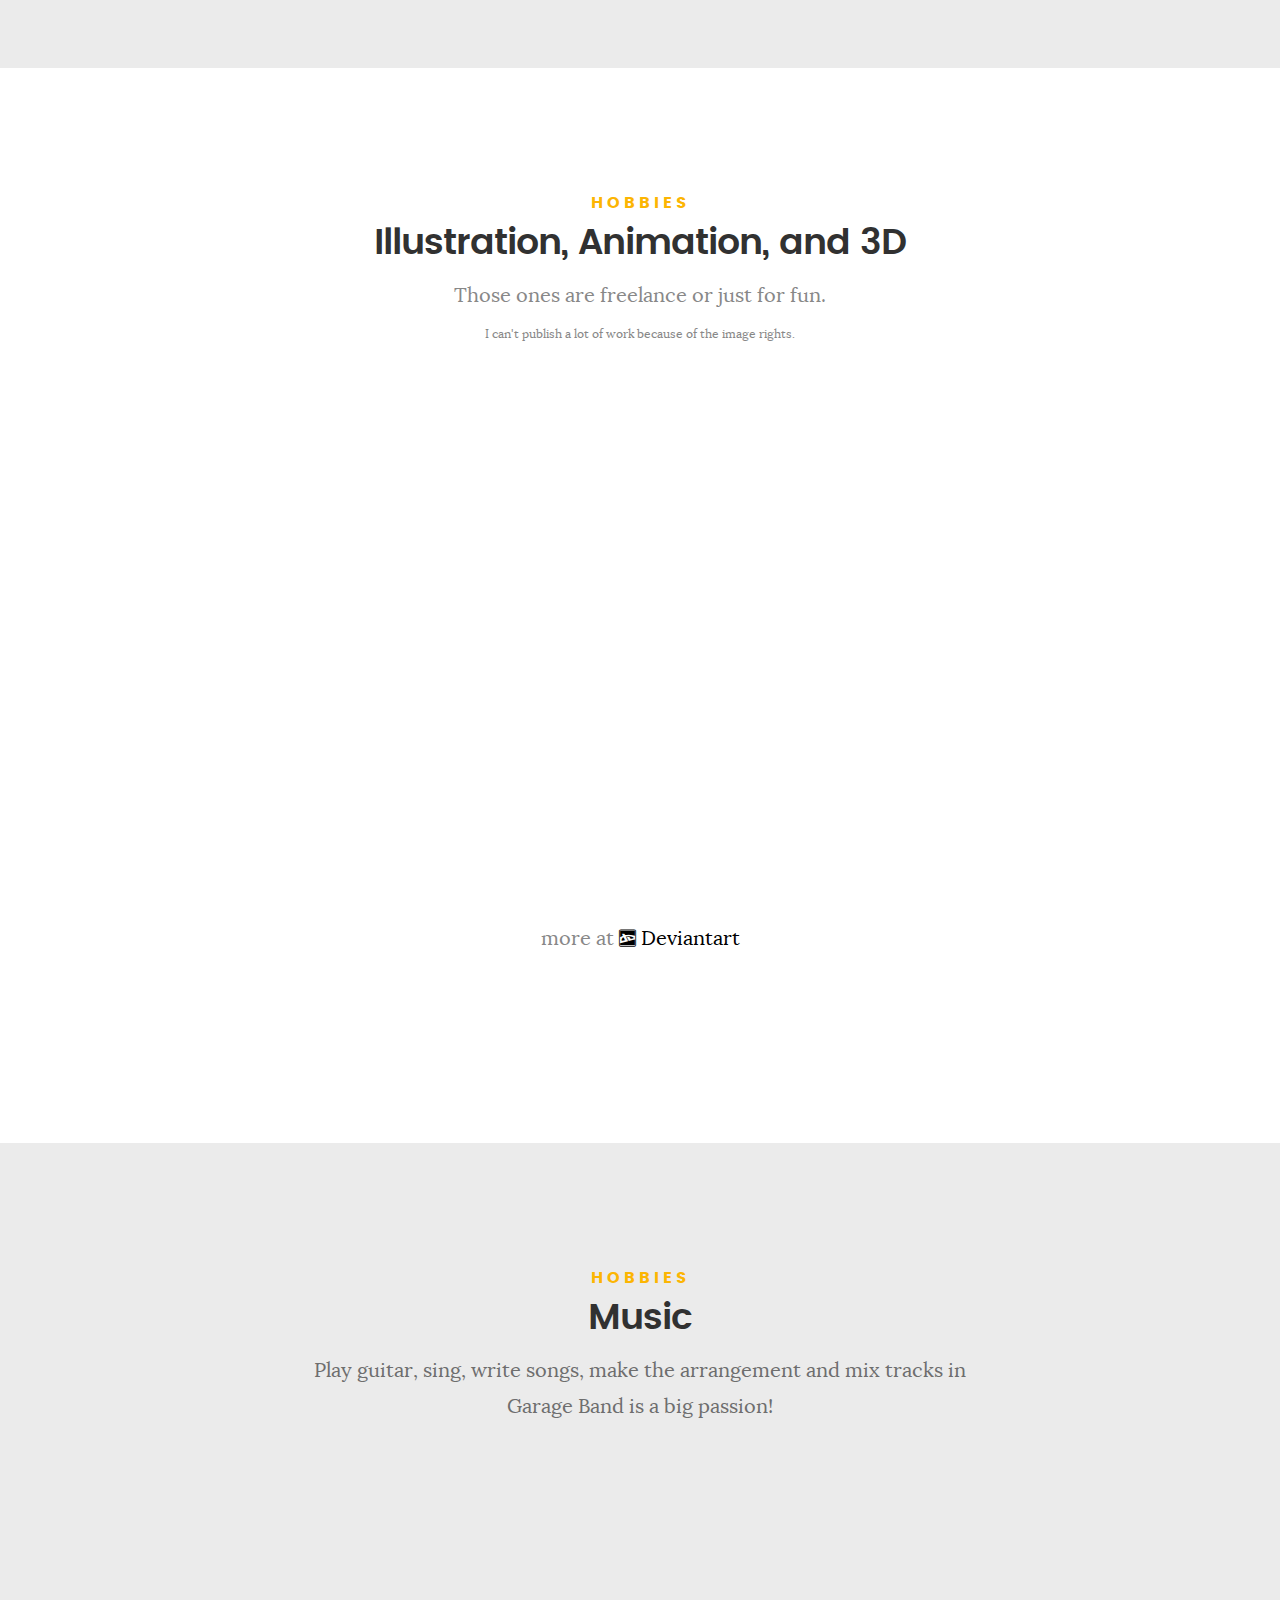
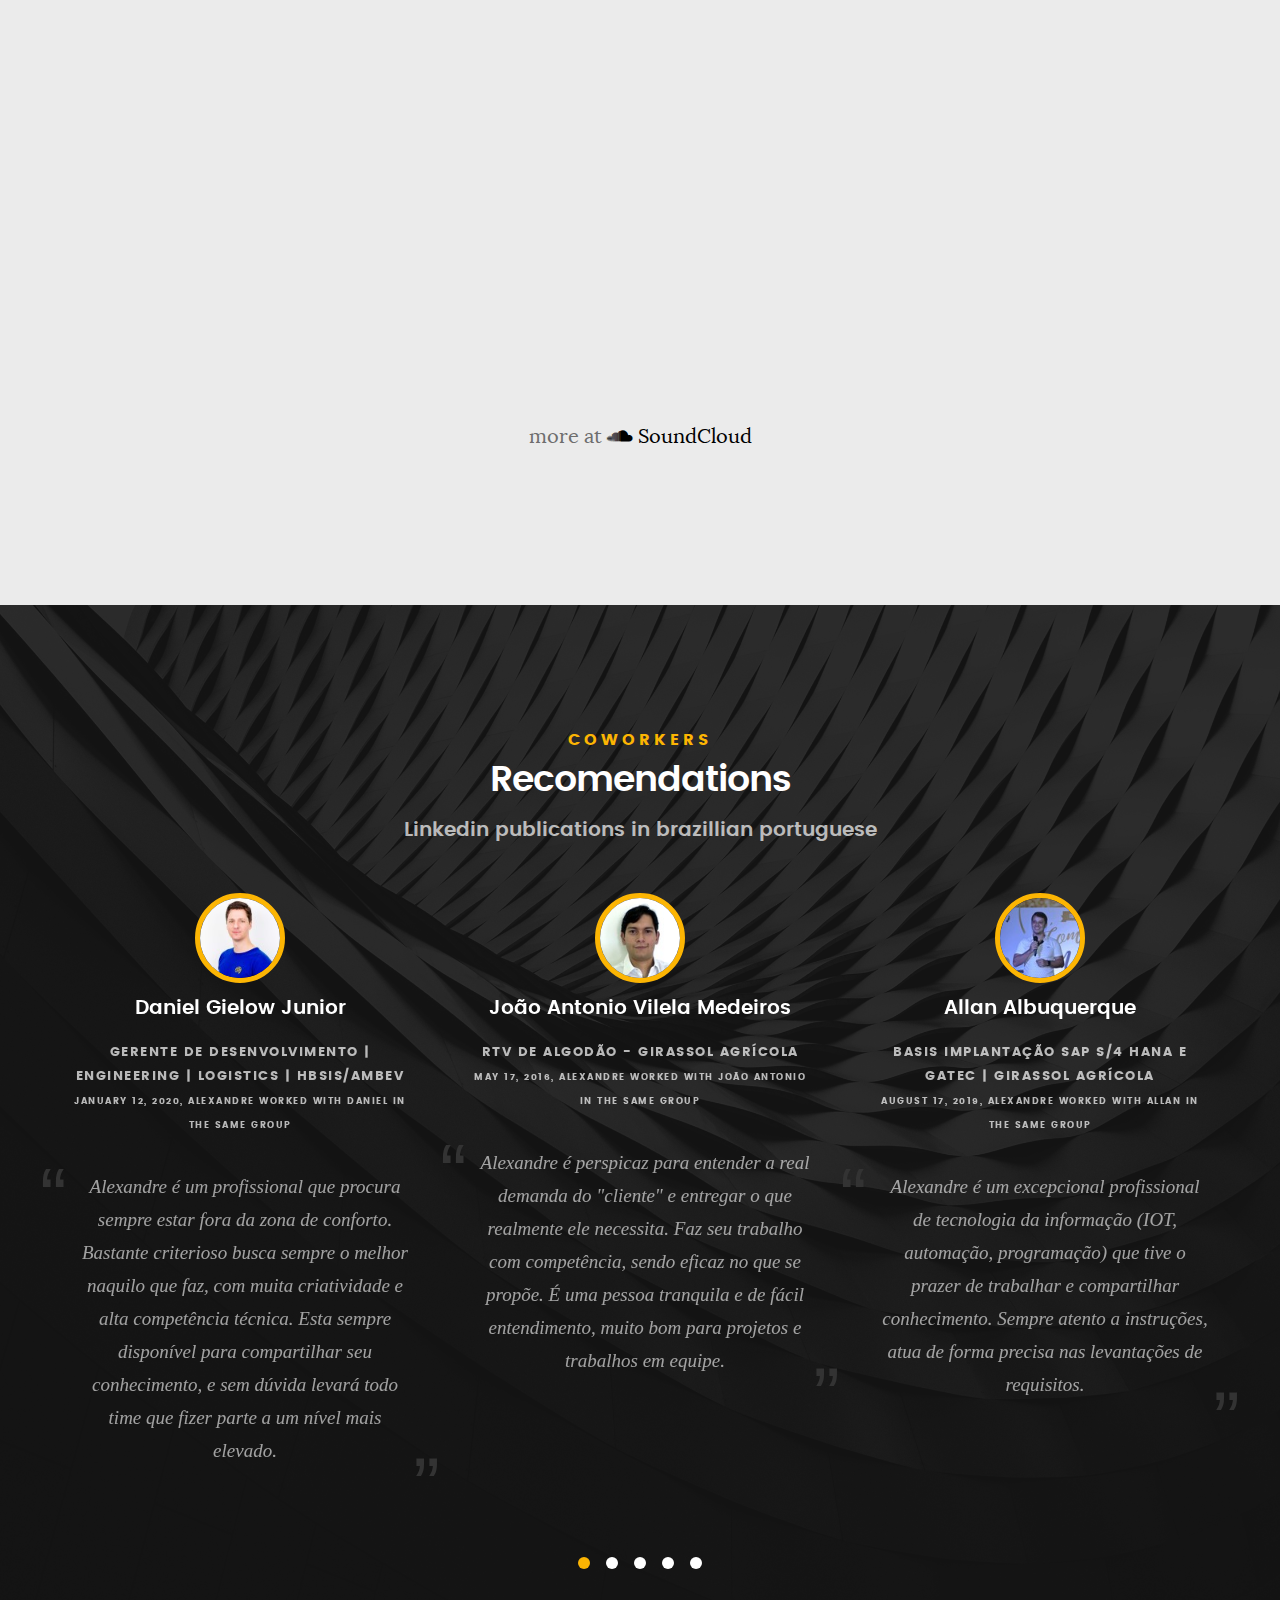
==== commit 009df88a: "add fonts and Whatsapp" ====
--- a/index.html
+++ b/index.html
@@ -32,6 +32,7 @@
 	<!-- favicons
 	================================================== -->
 	<link rel="icon" type="image/png" href="favicon.png">
+	<script src="https://kit.fontawesome.com/aa4204ef0c.js" crossorigin="anonymous"></script>
 
 </head>
 
@@ -101,6 +102,8 @@
 			<li><a href="https://www.facebook.com/peritto" target="_blank"><i class="fa fa-facebook"></i></a></li>
 			<li><a href="https://www.instagram.com/alemendalvaro" target="_blank"><i class="fa fa-instagram"></i></a>
 			</li>
+			<li><a href="https://api.whatsapp.com/send?phone=5547991512508&amp;text=Site" target="_blank"><i
+						class="fa fa-whatsapp"></i></a></li>
 			<li><a href="https://www.deviantart.com/peritto/gallery" target="_blank"><i
 						class="fa fa-deviantart"></i></a></li>
 			<li><a href="https://soundcloud.com/peritto-1" target="_blank"><i class="fa fa-soundcloud"></i></a></li>
@@ -486,7 +489,7 @@
 							<h3><a href="https://www.facebook.com/StudioColorSystem" target="_blank">Studio Color
 									System</a></h3>
 							<h4>Florianópolis, SC</h4>
-							
+
 							<p>
 								Image manipulation, graphic design, algorithms development and customer service at
 								Photograph Store.
@@ -565,8 +568,8 @@
 
 				<div class="col-four tab-full">
 					<h3>
-						<a
-							href="https://www.aysa.com.ar/Que-Hacemos/Plan-de-obras/Grandes-Obras/Sistema-Berazategui/sistema_berazategui" target="_blank">
+						<a href="https://www.aysa.com.ar/Que-Hacemos/Plan-de-obras/Grandes-Obras/Sistema-Berazategui/sistema_berazategui"
+							target="_blank">
 							Buenos Aires sanitary<br>treatment system</a>
 						</a>
 					</h3>
@@ -580,7 +583,8 @@
 
 				<div class="col-four tab-full">
 					<h3>
-						<a href="https://petrobras.com.br/fatos-e-dados/maior-plataforma-semissubmersivel-construida-no-brasil-esta-em-operacao-na-bacia-de-campos.htm" target="_blank">
+						<a href="https://petrobras.com.br/fatos-e-dados/maior-plataforma-semissubmersivel-construida-no-brasil-esta-em-operacao-na-bacia-de-campos.htm"
+							target="_blank">
 							P55 offshore<br>oil platform
 						</a>
 					</h3>
@@ -592,7 +596,8 @@
 
 					<p>
 						<strong>Automation software development and electrical design suport</strong><br>
-						Hydraulic Power Unit for subsea manifolds and controls for its Roncador Module III project. P55 offshore oil platform from Petrobras.
+						Hydraulic Power Unit for subsea manifolds and controls for its Roncador Module III project. P55
+						offshore oil platform from Petrobras.
 					</p>
 				</div> <!-- project -->
 			</div>
@@ -1784,7 +1789,7 @@
 					<div class="bgrid stat">
 
 						<div class="icon-part">
-							<i class="fa fa-globe"></i>
+							<i class="fas fa-globe-americas"></i>
 						</div>
 
 						<h3 class="stat-count">
@@ -1801,7 +1806,7 @@
 					<div class="bgrid stat">
 
 						<div class="icon-part">
-							<i class="fa fa-globe"></i>
+							<i class="fas fa-globe-americas"></i>
 						</div>
 
 						<h3 class="stat-count">
@@ -1818,7 +1823,7 @@
 					<div class="bgrid stat">
 
 						<div class="icon-part">
-							<i class="fa fa-globe"></i>
+							<i class="fas fa-globe-europe"></i>
 						</div>
 
 						<h3 class="stat-count">
@@ -1835,14 +1840,7 @@
 					<div class="bgrid stat">
 
 						<div class="icon-part">
-							<!-- <img src="images/sign-language-solid.svg"> -->
-							<svg aria-hidden="true" focusable="false" data-prefix="fas" data-icon="sign-language"
-								class="svg-inline--fa fa-sign-language fa-w-14" role="img"
-								xmlns="http://www.w3.org/2000/svg" viewBox="0 0 448 512">
-								<path fill="currentColor"
-									d="M91.434 483.987c-.307-16.018 13.109-29.129 29.13-29.129h62.293v-5.714H56.993c-16.021 0-29.437-13.111-29.13-29.129C28.16 404.491 40.835 392 56.428 392h126.429v-5.714H29.136c-16.021 0-29.437-13.111-29.13-29.129.297-15.522 12.973-28.013 28.566-28.013h154.286v-5.714H57.707c-16.021 0-29.437-13.111-29.13-29.129.297-15.522 12.973-28.013 28.566-28.013h168.566l-31.085-22.606c-12.762-9.281-15.583-27.149-6.302-39.912 9.281-12.761 27.15-15.582 39.912-6.302l123.361 89.715a34.287 34.287 0 0 1 14.12 27.728v141.136c0 15.91-10.946 29.73-26.433 33.374l-80.471 18.934a137.16 137.16 0 0 1-31.411 3.646H120c-15.593-.001-28.269-12.492-28.566-28.014zm73.249-225.701h36.423l-11.187-8.136c-18.579-13.511-20.313-40.887-3.17-56.536l-13.004-16.7c-9.843-12.641-28.43-15.171-40.88-5.088-12.065 9.771-14.133 27.447-4.553 39.75l36.371 46.71zm283.298-2.103l-5.003-152.452c-.518-15.771-13.722-28.136-29.493-27.619-15.773.518-28.137 13.722-27.619 29.493l1.262 38.415L283.565 11.019c-9.58-12.303-27.223-14.63-39.653-5.328-12.827 9.599-14.929 28.24-5.086 40.881l76.889 98.745-4.509 3.511-94.79-121.734c-9.58-12.303-27.223-14.63-39.653-5.328-12.827 9.599-14.929 28.24-5.086 40.881l94.443 121.288-4.509 3.511-77.675-99.754c-9.58-12.303-27.223-14.63-39.653-5.328-12.827 9.599-14.929 28.24-5.086 40.881l52.053 66.849c12.497-8.257 29.055-8.285 41.69.904l123.36 89.714c10.904 7.93 17.415 20.715 17.415 34.198v16.999l61.064-47.549a34.285 34.285 0 0 0 13.202-28.177z">
-								</path>
-							</svg>
+							<i class="fas fa-sign-language"></i>
 						</div>
 
 						<h3 class="stat-count">
@@ -1923,7 +1921,7 @@
 				<p>Mobile: +55 (47) 9 9151-2508</p>
 
 			</div>
-		
+
 		</div> <!-- /contact-info -->
 
 	</section> <!-- /contact -->
@@ -1943,6 +1941,8 @@
 					<li><a href="https://www.instagram.com/alemendalvaro" target="_blank"><i
 								class="fa fa-instagram"></i></a>
 					</li>
+					<li><a href="https://api.whatsapp.com/send?phone=5547991512508&amp;text=Site" target="_blank"><i
+								class="fa fa-whatsapp"></i></a></li>
 					<li><a href="https://www.deviantart.com/peritto/gallery" target="_blank"><i
 								class="fa fa-deviantart"></i></a></li>
 					<li><a href="https://soundcloud.com/peritto-1" target="_blank"><i class="fa fa-soundcloud"></i></a>
@@ -1981,4 +1981,4 @@
 
 </body>
 
-</html>
+</html>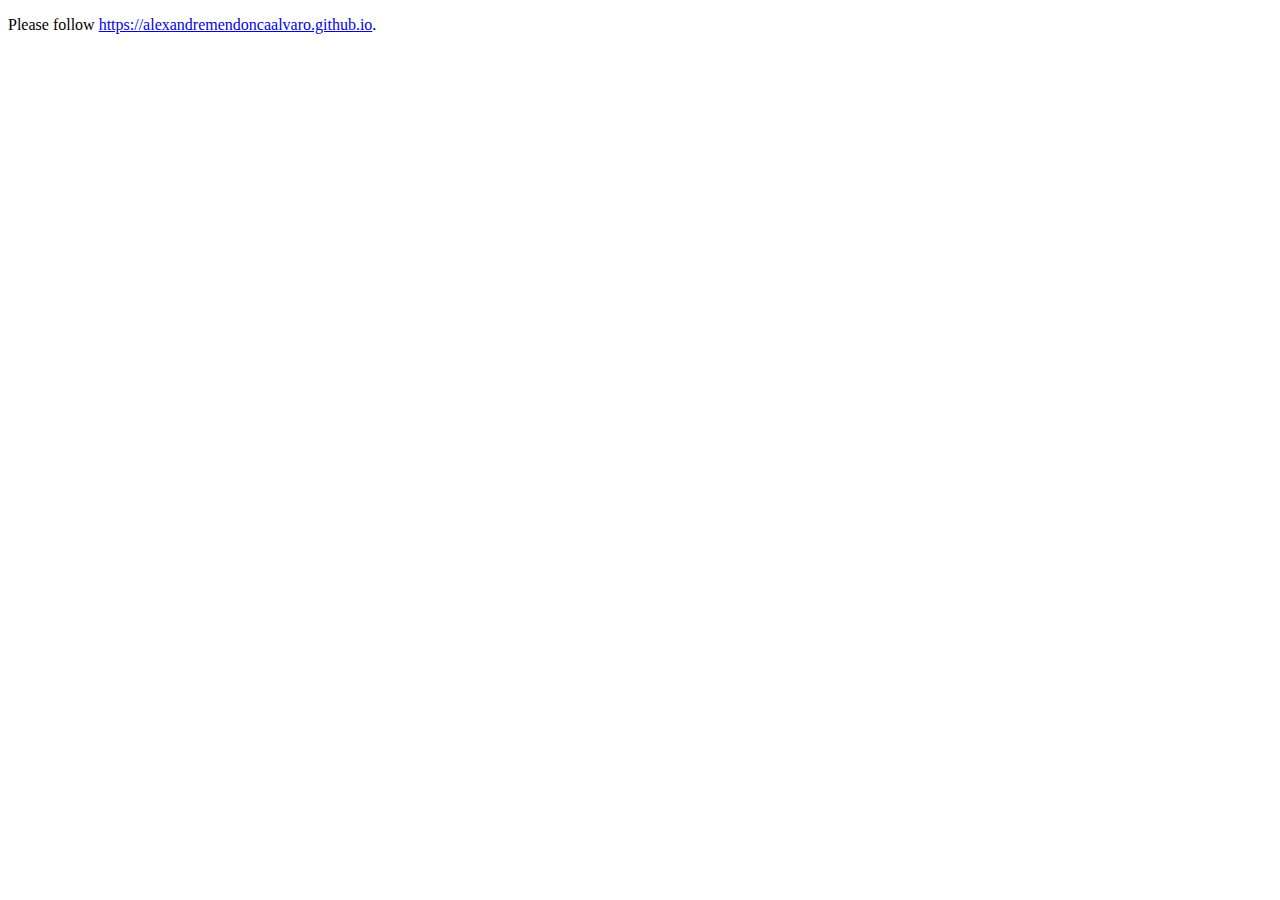
==== commit 7171f31d: "redirect to the new page" ====
--- a/index.html
+++ b/index.html
@@ -1,1984 +1,12 @@
 <!DOCTYPE html>
-<!--[if IE 8 ]><html class="no-js oldie ie8" lang="en"> <![endif]-->
-<!--[if IE 9 ]><html class="no-js oldie ie9" lang="en"> <![endif]-->
-<!--[if (gte IE 9)|!(IE)]><!-->
-<html class="no-js" lang="en">
-<!--<![endif]-->
+<html>
 
 <head>
-
-	<!--- basic page needs
-   ================================================== -->
-	<meta charset="utf-8">
-	<title>Alexandre Alvaro</title>
-	<meta name="description" content="About Alexandre Alvaro">
-	<meta name="author" content="Alexandre Alvaro">
-
-	<!-- mobile specific metas
-   ================================================== -->
-	<meta name="viewport" content="width=device-width, initial-scale=1, maximum-scale=1">
-
-	<!-- CSS
-   ================================================== -->
-	<link rel="stylesheet" href="css/base.css">
-	<link rel="stylesheet" href="css/main.css">
-	<link rel="stylesheet" href="css/vendor.css">
-
-	<!-- script
-   ================================================== -->
-	<script src="js/modernizr.js"></script>
-	<script src="js/pace.min.js"></script>
-
-	<!-- favicons
-	================================================== -->
-	<link rel="icon" type="image/png" href="favicon.png">
-	<script src="https://kit.fontawesome.com/aa4204ef0c.js" crossorigin="anonymous"></script>
-
+    <meta http-equiv="Refresh" content="2; url = https://alexandremendoncaalvaro.github.io" />
 </head>
 
-<body id="top">
-
-	<!-- header 
-   ================================================== -->
-	<header>
-		<div class="row">
-
-			<div class="top-bar">
-				<a class="menu-toggle" href="#"><span>Menu</span></a>
-
-				<div class="logo">
-					<a href="index.html">MENU</a>
-				</div>
-
-				<nav id="main-nav-wrap">
-					<ul class="main-navigation">
-						<li class="current"><a class="smoothscroll" href="#intro" title="">Home</a></li>
-						<li><a class="smoothscroll" href="#about" title="">About</a></li>
-						<li><a class="smoothscroll" href="#resume" title="">Resume</a></li>
-						<li><a class="smoothscroll" href="#projects" title="">Projects</a></li>
-						<li><a class="smoothscroll" href="#opensource" title="">Open Source</a></li>
-						<li><a class="smoothscroll" href="#publications" title="">Publications</a></li>
-						<li><a class="smoothscroll" href="#lectures" title="">Lectures</a></li>
-						<li><a class="smoothscroll" href="#portfolio" title="">Illustration</a></li>
-						<li><a class="smoothscroll" href="#music" title="">Music</a></li>
-						<li><a class="smoothscroll" href="#coworkers" title="">Coworkers</a></li>
-						<li><a class="smoothscroll" href="#contact" title="">Contact</a></li>
-					</ul>
-				</nav>
-			</div> <!-- /top-bar -->
-
-		</div> <!-- /row -->
-	</header> <!-- /header -->
-
-	<!-- intro section
-   ================================================== -->
-	<section id="intro">
-
-		<div class="intro-overlay"></div>
-
-		<div class="intro-content">
-			<div class="row">
-
-				<div class="col-twelve">
-
-					<h5>Hi there!</h5>
-					<h1>I'm Alexandre Alvaro.</h1>
-
-					<p class="intro-position">
-						<span>Researcher</span>
-						<span>IoT</span>
-						<span>Industrial Automation</span>
-						<span>Innovation</span>
-					</p>
-
-					<a class="button stroke smoothscroll" href="#about" title="">More About Me</a>
-
-				</div>
-
-			</div>
-		</div> <!-- /intro-content -->
-
-		<ul class="intro-social">
-			<li><a href="https://www.facebook.com/peritto" target="_blank"><i class="fa fa-facebook"></i></a></li>
-			<li><a href="https://www.instagram.com/alemendalvaro" target="_blank"><i class="fa fa-instagram"></i></a>
-			</li>
-			<li><a href="https://api.whatsapp.com/send?phone=5547991512508&amp;text=Site" target="_blank"><i
-						class="fa fa-whatsapp"></i></a></li>
-			<li><a href="https://www.deviantart.com/peritto/gallery" target="_blank"><i
-						class="fa fa-deviantart"></i></a></li>
-			<li><a href="https://soundcloud.com/peritto-1" target="_blank"><i class="fa fa-soundcloud"></i></a></li>
-			<li><a href="https://www.linkedin.com/in/alexandre-mendon%C3%A7a-%C3%A1lvaro-273b0050" target="_blank"><i
-						class="fa fa-linkedin"></i></a></li>
-			<li><a href="https://github.com/alexandremendoncaalvaro" target="_blank"><i class="fa fa-github"></i></a>
-			</li>
-		</ul> <!-- /intro-social -->
-
-	</section> <!-- /intro -->
-
-
-	<!-- about section
-   ================================================== -->
-	<section id="about">
-
-		<div class="row section-intro">
-			<div class="col-twelve">
-
-				<h5>About</h5>
-				<h1>Let me introduce myself.</h1>
-
-				<div class="intro-info">
-
-					<img src="images/profile-pic.jpg" alt="Profile Picture">
-
-					<p class="lead">I´m a guy who loves to learn. Human and Exacts sciences.
-						<br>My professional experience is mainly focused on the design and development of industrial
-						automation equipment and embedded software (PLC and microcontroller firmware development).
-						<br>But I also have worked with graphical interface design, 3D modeling, illustration, and
-						digital painting.
-						<br>In my career, I could learn a lot about electrics, electronics, hydraulics, pneumatics,
-						software development, and equipment commissioning.</p>
-				</div>
-
-			</div>
-		</div> <!-- /section-intro -->
-
-		<div class="row about-content">
-
-			<div class="col-six tab-full">
-
-				<h3>Profile</h3>
-				<p>I’m here for innovation, tech & beer!<br>I´m very proud to working for <a
-						href="https://www.hbsis.com.br" target="_blank">HBSIS Ambev</a>, an
-					<a href="https://www.ab-inbev.com" target="_blank">AB-Inbev</a> company.
-					<br>I work as a technology researcher at LAHBS, the R&D department of <a
-						href="https://www.hbsis.com.br" target="_blank">HBSIS Ambev</a>.</p>
-				<p>I´m really excited about things that mix art with technology, like Motion Graphics, SVG animations,
-					music creation with my guitar and GarageBand, development of computer vision algorithms, and more.
-				</p>
-
-				<ul class="info-list">
-					<li>
-						<strong>Fullname:</strong>
-						<span>Alexandre Mendonça Alvaro</span>
-					</li>
-					<li>
-						<strong>Birth Date:</strong>
-						<span>January 2, 1985</span>
-					</li>
-					<li>
-						<strong>Job:</strong>
-						<span>Researcher at <a href="https://www.hbsis.com.br" target="_blank">HBSIS Ambev</a></span>
-						<span>in Internet of Things <br>
-							and Industrial Automation</span>
-					</li>
-					<li>
-						<strong>Company Websites:</strong>
-						<span><a href="https://www.hbsis.com.br" target="_blank">www.hbsis.com.br</a></span>
-						<span><a href="https://www.ambev.com.br" target="_blank">www.ambev.com.br</a></span>
-						<span><a href="https://www.ab-inbev.com" target="_blank">www.ab-inbev.com</a></span>
-					</li>
-					<li>
-						<strong>Email:</strong>
-						<span><a href="mailto:alexandre.alvaro@hbsis.com.br">alexandre.alvaro@hbsis.com.br</a></span>
-						<span><a href="mailto:alexandre.alvaro@hotmail.com">alexandre.alvaro@hotmail.com</a></span>
-					</li>
-
-				</ul> <!-- /info-list -->
-
-				<h3>HBSIS Ambev Publication at Linkedin</h3>
-
-				<iframe src="https://www.linkedin.com/embed/feed/update/urn:li:share:6641363879395893248" height="900"
-					width="100%" frameborder="0" allowfullscreen="" title="Embedded post"></iframe>
-				<img src="https://raw.githubusercontent.com/alexandremendoncaalvaro/about/master/images/illustrations/ddaiykb-0b288467-eb80-4a8a-a69b-965b4dcaf4ae.gif"
-					width="100%" alt="">
-
-			</div>
-
-			<div class="col-six tab-full">
-
-				<h3>Skills Highlights</h3>
-				<strong>Industrial Automation</strong>
-				<ul class="skill-bars">
-					<li>
-						<div class="progress percent90"><span></span></div>
-						<strong>PLC (Rexroth, Siemens, Rockewell)</strong>
-					</li>
-					<li>
-						<div class="progress percent90"><span></span></div>
-						<strong>HMI (Allan Bradley, Siemens) </strong>
-					</li>
-					<li>
-						<div class="progress percent70"><span></span></div>
-						<strong>Eletrical Design</strong>
-					</li>
-					<li>
-						<div class="progress percent60"><span></span></div>
-						<strong>Hydraulics</strong>
-					</li>
-					<li>
-						<div class="progress percent50"><span></span></div>
-						<strong>Pneumatics</strong>
-					</li>
-					<li>
-						<div class="progress percent60"><span></span></div>
-						<strong>Autocad, ePlan</strong>
-					</li>
-					<li>
-						<div class="progress percent80"><span></span></div>
-						<strong>Fusion360, Inventor, Solidworks</strong>
-					</li>
-					<li>
-						<div class="progress percent90"><span></span></div>
-						<strong>Commissioning, Field experience</strong>
-					</li>
-				</ul>
-				<strong>Software Development, I.T.</strong>
-				<ul class="skill-bars">
-					<li>
-						<div class="progress percent80"><span></span></div>
-						<strong>C/ C++ (microcontrollers)</strong>
-					</li>
-					<li>
-						<div class="progress percent90"><span></span></div>
-						<strong>VBA (Excel), Google Sheets Script</strong>
-					</li>
-					<li>
-						<div class="progress percent70"><span></span></div>
-						<strong>Python, SVG animation</strong>
-					</li>
-					<li>
-						<div class="progress percent60"><span></span></div>
-						<strong>C#, SQL, COBOL, Pascal</strong>
-					</li>
-					<li>
-						<div class="progress percent80"><span></span></div>
-						<strong>HTML, JS, CSS</strong>
-					</li>
-					<li>
-						<div class="progress percent50"><span></span></div>
-						<strong>Flutter,<br>Linux Enviroment</strong>
-					</li>
-					<li>
-						<div class="progress percent30"><span></span></div>
-						<strong>Native IOS,<br>Native Android</strong>
-					</li>
-					<li>
-						<div class="progress percent60"><span></span></div>
-						<strong>Virtualization,<br>Containers</strong>
-					</li>
-				</ul>
-				<strong>Microcontroller, Electronics</strong>
-				<ul class="skill-bars">
-					<li>
-						<div class="progress percent90"><span></span></div>
-						<strong>ATMega, ESP8266, ESP32</strong>
-					</li>
-					<li>
-						<div class="progress percent70"><span></span></div>
-						<strong>Electronics Design,<br>Prototyping, PCB, Schematics</strong>
-					</li>
-					<li>
-						<div class="progress percent80"><span></span></div>
-						<strong>Sensors, IoT Protocols,<br>Equipment Design</strong>
-					</li>
-				</ul>
-				<strong>Graphic Design, 3D Modeling and Illustration </strong>
-				<ul class="skill-bars">
-					<li>
-						<div class="progress percent80"><span></span></div>
-						<strong>Illustration, Digital Paint </strong>
-					</li>
-					<li>
-						<div class="progress percent90"><span></span></div>
-						<strong>Adobe Photoshop, Illustrator</strong>
-					</li>
-					<li>
-						<div class="progress percent70"><span></span></div>
-						<strong>Adobe After Effects, Premiere</strong>
-					</li>
-					<li>
-						<div class="progress percent65"><span></span></div>
-						<strong>Cinema 4D, 3D Studio Max</strong>
-					</li>
-				</ul>
-
-				<strong>Personal</strong>
-				<ul class="skill-bars">
-					<li>
-						<div class="progress percent5"><span></span></div>
-						<strong>Recent Memory</strong>
-					</li>
-					<li>
-						<div class="progress percent95"><span></span></div>
-						<strong>Long Term Memory</strong>
-					</li>
-				</ul>
-				<p>Creative, Team Worker, Focused, Communicative, Proactive, Study enthusiast, Fast learner,
-					Self-taught, Good listener and with Natural Leadership.</p>
-			</div>
-
-		</div>
-
-		<div class="row button-section">
-			<div class="col-twelve">
-				<a href="#contact" title="Would you like a lecture?" class="button stroke smoothscroll">looking for a
-					lecture?</a>
-				<a href="https://drive.google.com/file/d/1sFKQEJKvNjN6PSg8tQe9FkuR0mhvL4Nn/view?usp=sharing"
-					target="_blank" title="Download CV" class="button button-primary">Download CV</a>
-			</div>
-		</div>
-
-	</section> <!-- /process-->
-
-
-	<!-- resume Section
-   ================================================== -->
-	<section id="resume" class="grey-section">
-
-		<div class="row section-intro">
-			<div class="col-twelve">
-				<h5>Resume</h5>
-				<h1>Work Experience</h1>
-			</div>
-		</div> <!-- /section-intro-->
-
-
-		<div class="row resume-timeline">
-
-			<div class="col-twelve">
-
-				<div class="timeline-wrap">
-
-					<div class="timeline-block">
-
-						<div class="timeline-ico">
-							<a href="https://www.hbsis.com.br" target="_blank">
-								<img src="images/profiles/hbsis.png">
-							</a>
-						</div>
-
-						<div class="timeline-header">
-							<h3>Researcher</h3>
-							<p>Jun 2016 - Present</p>
-						</div>
-
-						<div class="timeline-content">
-							<h3><a href="https://www.hbsis.com.br" target="_blank">HBSIS Ambev</a></h3>
-							<h4>Blumenau, SC</h4>
-							<p>
-								Researcher at LAHBS, the R&D + Innovation department of HBSIS Ambev. Especialized in
-								Internet of Things and Industrial Automation.
-								Applied research with prototyping and Proof of Concept (PoC).
-								Spread of innovation and intra-empreneurship suport between programs for all the
-								company.
-							</p>
-						</div>
-
-					</div> <!-- /timeline-block -->
-
-					<div class="timeline-block">
-
-						<div class="timeline-ico">
-							<a href="http://www.tmg.agr.br/" target="_blank">
-								<img src="images/profiles/tmg.png">
-							</a>
-						</div>
-
-						<div class="timeline-header">
-							<h3>Automation Developer</h3>
-							<p>Oct 2014 - Jun 2016</p>
-						</div>
-
-						<div class="timeline-content">
-							<h3><a href="http://www.tmg.agr.br/" target="_blank">TMG</a></h3>
-							<h4>Londrina, PR</h4>
-							<p>Concept, design, prototyping, software and hardware development of full automation
-								equipment.
-								Hardware and Software projects management.</p>
-						</div>
-
-					</div> <!-- /timeline-block -->
-
-					<div class="timeline-block">
-
-						<div class="timeline-ico">
-							<a href="https://www.boschrexroth.com/" target="_blank">
-								<img src="images/profiles/bosh.jpg">
-							</a>
-						</div>
-
-						<div class="timeline-header">
-							<h3>Industrial Automation & Electrical Designer</h3>
-							<p>Jun 2012 – Sep 2014</p>
-						</div>
-
-						<div class="timeline-content">
-							<h3><a href="https://www.boschrexroth.com/" target="_blank">Bosh Rexroth</a></h3>
-							<h4>Pomerode, SC</h4>
-							<p>
-								Automation software engineering, electrical design, equipment commissioning, software
-								development.
-								Product Configurators with Excel + VBA, Adobe Live Cycle (Dynamic PDF Forms with
-								javascript), and C#.
-							</p>
-						</div>
-
-					</div> <!-- /timeline-block -->
-
-					<div class="timeline-block">
-
-						<div class="timeline-ico">
-							<img src="images/profiles/ttm.jpg">
-						</div>
-
-						<div class="timeline-header">
-							<h3>Industrial Automation Designer & Team Leader</h3>
-							<p>May 2009 – Jun 2012</p>
-						</div>
-
-						<div class="timeline-content">
-							<h3>TTM Automação</h3>
-							<h4>Mauá, SP</h4>
-							<p>
-								Automation software engineering, electrical design, equipment commissioning, software
-								development.
-								Mainly for Bosch Rexroth (outsourcing). But we had big projects with Lavrita
-								Engenharia, Sulser (Frio Brasil), and others significant players.
-							</p>
-						</div>
-
-					</div> <!-- /timeline-block -->
-
-					<div class="timeline-block">
-
-						<div class="timeline-ico">
-							<a href="http://mayekawa.com.br/" target="_blank">
-								<img src="images/profiles/mayekawa.jpg">
-							</a>
-						</div>
-
-						<div class="timeline-header">
-							<h3>Industrial Automation Software Developer</h3>
-							<p>Apr 2007 – May 2009</p>
-						</div>
-
-						<div class="timeline-content">
-							<h3><a href="http://mayekawa.com.br/" target="_blank">Mayekawa</a></h3>
-							<h4>Arujá, SP</h4>
-							<p>
-								Automation software engineering, PLC, HMI, and SCADA supervisory development.
-							</p>
-						</div>
-
-					</div> <!-- /timeline-block -->
-
-					<div class="timeline-block">
-
-						<div class="timeline-ico">
-							<a href="https://www.facebook.com/StudioColorSystem" target="_blank">
-								<img src="images/profiles/color-system.jpg">
-							</a>
-						</div>
-
-						<div class="timeline-header">
-							<h3>Graphic designer & Sales customer service</h3>
-							<p>2005 – 2007</p>
-						</div>
-
-						<div class="timeline-content">
-							<h3><a href="https://www.facebook.com/StudioColorSystem" target="_blank">Studio Color
-									System</a></h3>
-							<h4>Florianópolis, SC</h4>
-
-							<p>
-								Image manipulation, graphic design, algorithms development and customer service at
-								Photograph Store.
-								I could experience and learn a lot about photograph, studio illumination and
-								photographic film processing.
-							</p>
-						</div>
-
-					</div> <!-- /timeline-block -->
-
-					<div class="timeline-block">
-
-						<div class="timeline-ico">
-							<img src="images/profiles/freelancer.jpg">
-						</div>
-
-						<div class="timeline-header">
-							<h3>Aprendice: Graphic design, Illustration, Electronics and Software Development</h3>
-							<p>90´s – 2005</p>
-						</div>
-
-						<div class="timeline-content">
-							<h3>Freelancer</h3>
-							<h4>Florianópolis, SC & Sombrio, SC</h4>
-							<p>
-								My first jod was a Cat's food Catalog in Corel Draw 5 (90's ending).
-								Since then, I started to create things like MODS (modifications) for games like GTA 1
-								and 2, Unreal Tournament, Age of Empires and Warcraft, and learned about algorithms,
-								image manipulation and animations.
-								In the process I worked for some small companies as technician, sales or instructor,
-								where I could experience and learn about electronics, computer hardware, plotter
-								printing, store facade adhesive application.
-							</p>
-						</div>
-
-					</div> <!-- /timeline-block -->
-
-				</div> <!-- /timeline-wrap -->
-
-			</div> <!-- /col-twelve -->
-
-		</div> <!-- /resume-timeline -->
-
-	</section> <!-- /features -->
-
-
-	<!-- Projetcs Section
-   ================================================== -->
-	<section id="projects" class="highlights white-section">
-		<div class="row section-intro">
-			<div class="col-twelve">
-				<h5>Projetcs</h5>
-				<h1>Highlights</h1>
-			</div>
-		</div> <!-- /section-intro-->
-
-		<div class="row">
-			<div class="col-twelve">
-
-				<div class="col-four tab-full">
-					<h3>
-						<a href="http://lavrita.com.br/equipamentos/combate-a-incendio-aeroporto" target="_blank">
-							Infraero's Fire<br>fight truck
-						</a>
-					</h3>
-					<div class="fluid-video-wrapper">
-						<iframe width="560" height="315" src="https://www.youtube.com/embed/4NWtZpsn7Os" frameborder="0"
-							allow="accelerometer; autoplay; encrypted-media; gyroscope; picture-in-picture"
-							allowfullscreen></iframe>
-					</div>
-					<p>
-						<strong>Software development of the automation system</strong><br>
-						This truck is used as the first response in a fire emergency at airports all over the country
-					</p>
-				</div> <!-- project -->
-
-				<div class="col-four tab-full">
-					<h3>
-						<a href="https://www.aysa.com.ar/Que-Hacemos/Plan-de-obras/Grandes-Obras/Sistema-Berazategui/sistema_berazategui"
-							target="_blank">
-							Buenos Aires sanitary<br>treatment system</a>
-						</a>
-					</h3>
-					<p><img src="images/portfolio/berazategui.png"></p>
-					<p>
-						<strong>Software development for sluices automation</strong><br>
-						The Berazategui plant is responsible for the sanitary treatment of the sewer system in Buenos
-						Aires, Argentina
-					</p>
-				</div> <!-- project -->
-
-				<div class="col-four tab-full">
-					<h3>
-						<a href="https://petrobras.com.br/fatos-e-dados/maior-plataforma-semissubmersivel-construida-no-brasil-esta-em-operacao-na-bacia-de-campos.htm"
-							target="_blank">
-							P55 offshore<br>oil platform
-						</a>
-					</h3>
-					<div class="fluid-video-wrapper">
-						<iframe width="560" height="315" src="https://www.youtube.com/embed/JLXx2YMDpxc" frameborder="0"
-							allow="accelerometer; autoplay; encrypted-media; gyroscope; picture-in-picture"
-							allowfullscreen></iframe>
-					</div>
-
-					<p>
-						<strong>Automation software development and electrical design suport</strong><br>
-						Hydraulic Power Unit for subsea manifolds and controls for its Roncador Module III project. P55
-						offshore oil platform from Petrobras.
-					</p>
-				</div> <!-- project -->
-			</div>
-		</div>
-		<div class="row section-intro">
-			<div class="col-twelve">
-				<h1>• • •</h1>
-				<p class="lead">
-					A Lot of sluices automation for Hydroelectric plants all over the country;
-				</p>
-				<p class="lead">
-					Automation software for Chiller Systems - Colgate Palmolive, Itaú-Unibanco, Coca-Cola,
-					AB-InBev, etc;
-				</p>
-				<p class="lead">
-					Factory Automation - Votorantim, Arcelor Mittal, ThyssenKrupp, ETH Dedini, Sanofi-Aventis,
-					Usiminas, etc.;<br>
-				</p>
-				<p class="lead">more at <a
-						href="https://www.linkedin.com/in/alexandre-mendon%C3%A7a-%C3%A1lvaro-273b0050"
-						target="_blank"><i class="fa fa-linkedin"></i> Linkedin</a></p>
-			</div>
-		</div> <!-- /section-intro-->
-
-	</section>
-
-	<!-- Open source Section
-   ================================================== -->
-	<section id="opensource" class="highlights grey-section">
-		<div class="row section-intro">
-			<div class="col-twelve">
-				<h5>Projetcs</h5>
-				<h1>Open Source</h1>
-			</div>
-		</div> <!-- /section-intro-->
-		<div class="row portfolio-content">
-			<div class="col-twelve">
-				<div class="col-twelve tab-full opensource-pub">
-					<div class="fluid-video-wrapper">
-						<iframe width="560" height="315" src="https://www.youtube.com/embed/fxy134fVO1c" frameborder="0"
-							allow="accelerometer; autoplay; encrypted-media; gyroscope; picture-in-picture"
-							allowfullscreen></iframe>
-					</div>
-					<h3>
-						<a href="https://github.com/alexandremendoncaalvaro/face-access" target="_blank">
-							Face Access
-						</a>
-					</h3>
-					<p>
-						Full source code and instructions to make an access control (Arduino controled) with face
-						recognition (On PC)
-						<ul>
-							<li>Multi Platform</li>
-							<li>MIT License</li>
-							<li>LGPDP Brasil Safe (Lei Geral de Proteção de Dados Pessoais)</li>
-						</ul>
-					</p>
-
-				</div> <!-- project -->
-
-				<div class="col-twelve tab-full opensource-pub">
-					<div class="fluid-video-wrapper">
-						<iframe width="560" height="315" src="https://www.youtube.com/embed/9q9Jo4uhZhU" frameborder="0"
-							allow="accelerometer; autoplay; encrypted-media; gyroscope; picture-in-picture"
-							allowfullscreen></iframe>
-					</div>
-					<h3>
-						<a href="https://github.com/alexandremendoncaalvaro/Alfred" target="_blank">
-							Alfred Frontend
-						</a>
-					</h3>
-					<p>
-						Internal use (our company team) SQL Editor tool with a fully animated interface. This validates
-						the SQL scripts to avoid mistakes when interact direct in homologation database (for obvious
-						reasons, some functions and backend are not included here).
-
-						<br>*Except the first batman (that we downloaded) all characters are originally drawn in
-						Illustrator, and animation with Greensock JS lib.
-
-						<br>Live demo:
-						<br><a href="https://alexandremendoncaalvaro.github.io/Alfred"
-							target="_blank">https://alexandremendoncaalvaro.github.io/Alfred</a>
-
-
-					</p>
-
-				</div> <!-- project -->
-
-				<div class="col-six tab-full opensource-pub">
-					<div class="fluid-video-wrapper">
-						<iframe width="560" height="315" src="https://www.youtube.com/embed/doKI5ksDAp8" frameborder="0"
-							allow="accelerometer; autoplay; encrypted-media; gyroscope; picture-in-picture"
-							allowfullscreen></iframe>
-					</div>
-					<h3>
-						<a href="https://github.com/alexandremendoncaalvaro/oraculo" target="_blank">Oraculo - Meeting
-							Room Scheduling</a>
-					</h3>
-					<p>
-						Oraculo is a flutter application that visualizes meeting room availability. It works using
-						Microsoft Graph API with Oauth2.0 to get the room list and schedule information.
-					</p>
-
-				</div> <!-- project -->
-
-				<div class="col-six tab-full opensource-pub">
-					<div class="fluid-video-wrapper">
-						<iframe width="560" height="315" src="https://www.youtube.com/embed/EiYgrgFEwIc" frameborder="0"
-							allow="accelerometer; autoplay; encrypted-media; gyroscope; picture-in-picture"
-							allowfullscreen></iframe>
-					</div>
-					<h3>
-						<a href="https://github.com/alexandremendoncaalvaro/draw-size" target="_blank">
-							Draw Size estimation
-						</a>
-					</h3>
-					<p>
-						Basic example of real time size estimation from camera with with OpenCV
-						<br>The first-left object width is the reference for measurement
-						<ul>
-							<li>Multi Platform</li>
-							<li>MIT License</li>
-							<li>Required Python 3.6+</li>
-						</ul>
-					</p>
-
-				</div> <!-- project -->
-
-				<div class="col-six tab-full opensource-pub">
-					<img width="100%" alt="" src="images/opensource-covers/ESP32-dual-core.jpg">
-					<h3>
-						<a href="https://github.com/alexandremendoncaalvaro/esp32-dualcore-example" target="_blank">
-							ESP32 Dual Core Example
-						</a>
-					</h3>
-					<p>
-						Esp32 with simple dual core demonstration
-					</p>
-
-				</div> <!-- project -->
-
-				<div class="col-six tab-full opensource-pub">
-					<img width="100%" alt="" src="images/opensource-covers/qemu.jpg">
-					<h3>
-						<a href="https://github.com/alexandremendoncaalvaro/script-raspberrypi-emulator"
-							target="_blank">
-							QEMU Raspbian (Raspberry Pi Emulator)
-						</a>
-					</h3>
-					<p>
-						Script to install, config and run QEMU emulator for Raspberry Pi
-					</p>
-
-				</div> <!-- project -->
-
-			</div>
-		</div>
-		<div class="row section-intro">
-			<div class="col-twelve">
-				<p class="lead">more at <a href="https://github.com/alexandremendoncaalvaro" target="_blank"><i
-							class="fa fa-github"></i> Github</a></p>
-			</div>
-		</div> <!-- /section-intro-->
-	</section>
-
-	<!-- Publications Section
-   ================================================== -->
-	<section id="publications" class="highlights white-section">
-		<div class="row section-intro">
-			<div class="col-twelve">
-				<h5>Publications</h5>
-				<h1>Blog posts and Tutorials</h1>
-			</div>
-		</div> <!-- /section-intro-->
-		<div class="row portfolio-content">
-			<div class="col-twelve">
-				<div class="col-six tab-full">
-					<a href="https://www.linkedin.com/pulse/o-arduino-uno-tem-2-microcontroladores-e-vou-te-como-mendon%C3%A7a-%C3%A1lvaro/"
-						target="_blank">
-						<img width="100%" alt=""
-							src="https://media-exp1.licdn.com/dms/image/C4E12AQHzTq5Zxf537Q/article-cover_image-shrink_423_752/0?e=1592438400&v=beta&t=1aEmMHki64FyrlkloERTmMsh1k_7tT6ohfBZIiyNVms">
-						<h3>O Arduino Uno tem 2 microcontroladores! E vou te mostrar como usá-los :)</h3>
-					</a>
-				</div> <!-- project -->
-
-				<div class="col-six tab-full">
-					<a href="https://www.linkedin.com/pulse/arduino-pro-ide-alpha-alexandre-mendon%C3%A7a-%C3%A1lvaro/"
-						target="_blank">
-						<img width="100%" alt=""
-							src="https://media-exp1.licdn.com/dms/image/C4D12AQGD-kIudnc5pA/article-cover_image-shrink_720_1280/0?e=1592438400&v=beta&t=iXf-mkq1BqEaeuGCL1U0E7l8Woyk15lNww-zYEnUdik">
-						<h3>Arduino Pro IDE (alpha)</h3>
-					</a>
-				</div> <!-- project -->
-			</div>
-		</div>
-	</section>
-
-	<!-- Lectures Section
-   ================================================== -->
-	<section id="lectures" class="highlights grey-section">
-		<div class="row section-intro">
-			<div class="col-twelve">
-				<h5>Lectures</h5>
-				<h1>Technical Talks</h1>
-			</div>
-		</div> <!-- /section-intro-->
-		<div class="row portfolio-content">
-			<div class="col-twelve">
-				<div class="col-six tab-full">
-					<h3>2019, IoT Night,<br>at HBSIS Ambev</h3>
-					<p>
-						<iframe width="100%" height="315" src="https://www.youtube.com/embed/52wl75vsCqE"
-							frameborder="0"
-							allow="accelerometer; autoplay; encrypted-media; gyroscope; picture-in-picture"
-							allowfullscreen></iframe>
-					</p>
-				</div> <!-- project -->
-				<div class="col-six tab-full">
-					<h3>2018, HBSIS Ambev recruitment,<br>at FURB University</h3>
-					<p>
-						<iframe width="100%" height="315" src="https://www.youtube.com/embed/o8jXPCX2FwQ"
-							frameborder="0"
-							allow="accelerometer; autoplay; encrypted-media; gyroscope; picture-in-picture"
-							allowfullscreen></iframe>
-					</p>
-				</div> <!-- project -->
-
-				<div class="col-six tab-full">
-					<h3>2017, Agile Cuture application in our team<br>at HBSIS Ambev</h3>
-					<p>
-						<iframe width="100%" height="315" src="https://www.youtube.com/embed/-PV3BJrdAqc"
-							frameborder="0"
-							allow="accelerometer; autoplay; encrypted-media; gyroscope; picture-in-picture"
-							allowfullscreen></iframe>
-					</p>
-				</div> <!-- project -->
-
-				<div class="col-twelve tab-full">
-					<a href="#contact" title="Would you like a lecture?" class="button stroke smoothscroll">looking for
-						a
-						lecture?</a>
-				</div> <!-- project -->
-
-			</div>
-		</div>
-	</section>
-
-	<!-- Portfolio Section
-   ================================================== -->
-	<section id="portfolio">
-
-		<div class="row section-intro">
-			<div class="col-twelve">
-
-				<h5>Hobbies</h5>
-				<h1>Illustration, Animation, and 3D</h1>
-
-				<p class="lead">Those ones are freelance or just for fun.<br>
-					<small>I can't publish a lot of work because of the image rights.</small>
-				</p>
-
-			</div>
-		</div> <!-- /section-intro-->
-
-		<div class="row portfolio-content">
-
-			<div class="col-twelve">
-
-				<!-- portfolio-wrapper -->
-				<div id="folio-wrapper" class="block-1-3 block-mob-full stack">
-
-					<div class="bgrid folio-item">
-						<div class="item-wrap">
-							<img src="https://raw.githubusercontent.com/alexandremendoncaalvaro/about/master/images/illustrations/dddk43d-3971246a-3415-4c7f-a09d-2aa807885f7c.jpg"
-								alt="">
-							<a href="https://www.deviantart.com/peritto/art/Birthday-gift-808833721" class="overlay"
-								target="_blank">
-								<div class="folio-item-table">
-									<div class="folio-item-cell">
-										<h3 class="folio-title">Hand Drawn + Digital Painting</h3>
-										<span class="folio-types">
-											A Birthday gift :)
-										</span>
-									</div>
-								</div>
-							</a>
-						</div>
-					</div> <!-- /folio-item -->
-
-					<div class="bgrid folio-item">
-						<div class="item-wrap">
-							<img src="https://raw.githubusercontent.com/alexandremendoncaalvaro/about/master/images/illustrations/ddap20l-1990a058-d0c3-4963-81b2-a04079172599.png"
-								alt="">
-							<a href="https://www.deviantart.com/peritto/art/Pequena-Kika-e-Fofa-804025461"
-								class="overlay" target="_blank">
-								<div class="folio-item-table">
-									<div class="folio-item-cell">
-										<h3 class="folio-title">Digital Painting</h3>
-										<span class="folio-types">
-											My Smartphone Wallpaper<br>
-											My wife and kids
-										</span>
-									</div>
-								</div>
-							</a>
-						</div>
-					</div> <!-- /folio-item -->
-
-					<div class="bgrid folio-item">
-						<div class="item-wrap">
-							<img src="https://raw.githubusercontent.com/alexandremendoncaalvaro/about/master/images/illustrations/raptor_color_by_peritto_ddajgh8-fullview.jpg"
-								alt="">
-							<a href="https://www.deviantart.com/peritto/art/Raptor-color-803764268" class="overlay"
-								target="_blank">
-								<div class="folio-item-table">
-									<div class="folio-item-cell">
-										<h3 class="folio-title">Digital Painting</h3>
-										<span class="folio-types">
-											Just for fun!<br>
-											My Facebook cover
-										</span>
-									</div>
-								</div>
-							</a>
-						</div>
-					</div> <!-- /folio-item -->
-
-					<div class="bgrid folio-item">
-						<div class="item-wrap">
-							<img src="https://raw.githubusercontent.com/alexandremendoncaalvaro/about/master/images/illustrations/ddaizkh-6eee0cbf-1c94-42eb-858f-08ba95dc59b2.png"
-								alt="">
-							<a href="https://www.deviantart.com/peritto/art/Analista-de-Suporte-803742353"
-								class="overlay" target="_blank">
-								<div class="folio-item-table">
-									<div class="folio-item-cell">
-										<h3 class="folio-title">Digital Painting</h3>
-										<span class="folio-types">
-											Freelance for HBSIS Ambev<br>
-											recruitment campaign
-										</span>
-									</div>
-								</div>
-							</a>
-						</div>
-					</div> <!-- /folio-item -->
-
-					<div class="bgrid folio-item">
-						<div class="item-wrap">
-							<img src="https://raw.githubusercontent.com/alexandremendoncaalvaro/about/master/images/illustrations/ddaizjv-a9127e80-9b36-4020-8865-c55d96c98cfa.png"
-								alt="">
-							<a href="https://www.deviantart.com/peritto/art/Analista-de-Sistemas-Mago-803742331"
-								class="overlay" target="_blank">
-								<div class="folio-item-table">
-									<div class="folio-item-cell">
-										<h3 class="folio-title">Digital Painting</h3>
-										<span class="folio-types">
-											Freelance for HBSIS Ambev<br>
-											recruitment campaign
-										</span>
-									</div>
-								</div>
-							</a>
-						</div>
-					</div> <!-- /folio-item -->
-
-					<div class="bgrid folio-item">
-						<div class="item-wrap">
-							<img src="https://raw.githubusercontent.com/alexandremendoncaalvaro/about/master/images/illustrations/ddaizmp-d812ad74-f7cc-485d-9294-52bc30a81d93.png"
-								alt="">
-							<a href="https://www.deviantart.com/peritto/art/PcD-803742433" class="overlay"
-								target="_blank">
-								<div class="folio-item-table">
-									<div class="folio-item-cell">
-										<h3 class="folio-title">Digital Painting</h3>
-										<span class="folio-types">
-											Freelance for HBSIS Ambev<br>
-											recruitment campaign
-										</span>
-									</div>
-								</div>
-							</a>
-						</div>
-					</div> <!-- /folio-item -->
-
-					<div class="bgrid folio-item">
-						<div class="item-wrap">
-							<img src="https://raw.githubusercontent.com/alexandremendoncaalvaro/about/master/images/illustrations/ddaizn6-cfd63e53-3543-4329-9873-f093bad3a705.png"
-								alt="">
-							<a href="https://www.deviantart.com/peritto/art/Programador-C-803742450" class="overlay"
-								target="_blank">
-								<div class="folio-item-table">
-									<div class="folio-item-cell">
-										<h3 class="folio-title">Digital Painting</h3>
-										<span class="folio-types">
-											Freelance for HBSIS Ambev<br>
-											recruitment campaign
-										</span>
-									</div>
-								</div>
-							</a>
-						</div>
-					</div> <!-- /folio-item -->
-
-					<div class="bgrid folio-item">
-						<div class="item-wrap">
-							<img src="https://raw.githubusercontent.com/alexandremendoncaalvaro/about/master/images/illustrations/ddaizk5-25068e2d-f230-4ae9-8ecc-d190d1efcd55.png"
-								alt="">
-							<a href="https://www.deviantart.com/peritto/art/Analista-de-Sistemas-803742341"
-								class="overlay" target="_blank">
-								<div class="folio-item-table">
-									<div class="folio-item-cell">
-										<h3 class="folio-title">Digital Painting</h3>
-										<span class="folio-types">
-											Freelance for HBSIS Ambev<br>
-											recruitment campaign
-										</span>
-									</div>
-								</div>
-							</a>
-						</div>
-					</div> <!-- /folio-item -->
-
-					<div class="bgrid folio-item">
-						<div class="item-wrap">
-							<img src="https://raw.githubusercontent.com/alexandremendoncaalvaro/about/master/images/illustrations/it_rangers_by_peritto_ddaj434-fullview.jpg"
-								alt="">
-							<a href="https://www.deviantart.com/peritto/art/IT-Rangers-803748208" class="overlay"
-								target="_blank">
-								<div class="folio-item-table">
-									<div class="folio-item-cell">
-										<h3 class="folio-title">Digital Painting</h3>
-										<span class="folio-types">
-											Just for fun<br>
-											TMG IT Team Wallpaper
-										</span>
-									</div>
-								</div>
-							</a>
-						</div>
-					</div> <!-- /folio-item -->
-
-					<div class="bgrid folio-item">
-						<div class="item-wrap">
-							<img src="https://raw.githubusercontent.com/alexandremendoncaalvaro/about/master/images/illustrations/d4x5fos-1d50064a-7cb3-4b3b-8b4e-ebd7914d8552.jpg"
-								alt="">
-							<a href="https://www.deviantart.com/peritto/art/My-Bulldog-297545644" class="overlay"
-								target="_blank">
-								<div class="folio-item-table">
-									<div class="folio-item-cell">
-										<h3 class="folio-title">Digital Painting</h3>
-										<span class="folio-types">
-											Just for fun<br>
-											My dog
-										</span>
-									</div>
-								</div>
-							</a>
-						</div>
-					</div> <!-- /folio-item -->
-
-					<div class="bgrid folio-item">
-						<div class="item-wrap">
-							<img src="https://raw.githubusercontent.com/alexandremendoncaalvaro/about/master/images/illustrations/d3vuijr-ec2ea888-8bee-4de7-9cf9-5e62f929f6b9.png"
-								alt="">
-							<a href="https://www.deviantart.com/peritto/art/let-the-time-go-234890343" class="overlay"
-								target="_blank">
-								<div class="folio-item-table">
-									<div class="folio-item-cell">
-										<h3 class="folio-title">Digital Painting</h3>
-										<span class="folio-types">
-											Just for fun<br>
-											Friend´s band album cover
-										</span>
-									</div>
-								</div>
-							</a>
-						</div>
-					</div> <!-- /folio-item -->
-
-					<div class="bgrid folio-item">
-						<div class="item-wrap">
-							<img src="https://raw.githubusercontent.com/alexandremendoncaalvaro/about/master/images/illustrations/boy_sketch_by_peritto_d7m98d2-fullview.jpg"
-								alt="">
-							<a href="https://www.deviantart.com/peritto/art/Boy-Sketch-460645526" class="overlay"
-								target="_blank">
-								<div class="folio-item-table">
-									<div class="folio-item-cell">
-										<h3 class="folio-title">Digital Painting</h3>
-										<span class="folio-types">
-											Just for fun<br>
-										</span>
-									</div>
-								</div>
-							</a>
-						</div>
-					</div> <!-- /folio-item -->
-
-
-					<div class="bgrid folio-item">
-						<div class="item-wrap">
-							<img src="https://raw.githubusercontent.com/alexandremendoncaalvaro/about/master/images/illustrations/d8j0dvb-eec2bbdd-f422-4cc7-9b52-6583dbc02c9c.jpg"
-								alt="">
-							<a href="https://www.deviantart.com/peritto/art/Superman-Up-Notebook-Draw-515660087"
-								class="overlay" target="_blank">
-								<div class="folio-item-table">
-									<div class="folio-item-cell">
-										<h3 class="folio-title">Hand Drawn</h3>
-										<span class="folio-types">
-											Sketching in my notebook
-										</span>
-									</div>
-								</div>
-							</a>
-						</div>
-					</div> <!-- /folio-item -->
-
-					<div class="bgrid folio-item">
-						<div class="item-wrap">
-							<img src="https://raw.githubusercontent.com/alexandremendoncaalvaro/about/master/images/illustrations/tangled_brave_my_wife_s_notebook_by_peritto_d8j5ei2-fullview.jpg"
-								alt="">
-							<a href="https://www.deviantart.com/peritto/art/Tangled-Brave-My-wife-s-Notebook-515894186"
-								class="overlay" target="_blank">
-								<div class="folio-item-table">
-									<div class="folio-item-cell">
-										<h3 class="folio-title">Hand Drawn</h3>
-										<span class="folio-types">
-											Sketching in my notebook
-										</span>
-									</div>
-								</div>
-							</a>
-						</div>
-					</div> <!-- /folio-item -->
-
-					<div class="bgrid folio-item">
-						<div class="item-wrap">
-							<img src="https://raw.githubusercontent.com/alexandremendoncaalvaro/about/master/images/illustrations/d8j0dv6-e34ce41c-77aa-4d00-827a-5ecfc9be843c.jpg"
-								alt="">
-							<a href="https://www.deviantart.com/peritto/art/Nerd-Totem-515660082" class="overlay"
-								target="_blank">
-								<div class="folio-item-table">
-									<div class="folio-item-cell">
-										<h3 class="folio-title">Hand Drawn</h3>
-										<span class="folio-types">
-											Sketching in my notebook
-										</span>
-									</div>
-								</div>
-							</a>
-						</div>
-					</div> <!-- /folio-item -->
-
-					<div class="bgrid folio-item">
-						<div class="item-wrap">
-							<img src="https://raw.githubusercontent.com/alexandremendoncaalvaro/about/master/images/illustrations/notebook_rex_by_peritto_ddaj3cv-fullview.jpg"
-								alt="">
-							<a href="https://www.deviantart.com/peritto/art/Notebook-Rex-803747263" class="overlay"
-								target="_blank">
-								<div class="folio-item-table">
-									<div class="folio-item-cell">
-										<h3 class="folio-title">Hand Drawn</h3>
-										<span class="folio-types">
-											Sketching in my notebook
-										</span>
-									</div>
-								</div>
-							</a>
-						</div>
-					</div> <!-- /folio-item -->
-
-					<div class="bgrid folio-item">
-						<div class="item-wrap">
-							<img src="https://raw.githubusercontent.com/alexandremendoncaalvaro/about/master/images/illustrations/db7l43l-17a16a75-f2fe-44e2-9294-a30226fb8d55.jpg"
-								alt="">
-							<a href="https://www.deviantart.com/peritto/art/Batman-Notebook-Sketch-677870337"
-								class="overlay" target="_blank">
-								<div class="folio-item-table">
-									<div class="folio-item-cell">
-										<h3 class="folio-title">Hand Drawn</h3>
-										<span class="folio-types">
-											Sketching in my notebook
-										</span>
-									</div>
-								</div>
-							</a>
-						</div>
-					</div> <!-- /folio-item -->
-
-					<div class="bgrid folio-item">
-						<div class="item-wrap">
-							<img src="https://raw.githubusercontent.com/alexandremendoncaalvaro/about/master/images/illustrations/notebook_notes_by_peritto_ddaj2ie-fullview.jpg"
-								alt="">
-							<a href="https://www.deviantart.com/peritto/art/Notebook-notes-803746166" class="overlay"
-								target="_blank">
-								<div class="folio-item-table">
-									<div class="folio-item-cell">
-										<h3 class="folio-title">Hand Drawn</h3>
-										<span class="folio-types">
-											Sketching in my notebook
-										</span>
-									</div>
-								</div>
-							</a>
-						</div>
-					</div> <!-- /folio-item -->
-
-					<div class="bgrid folio-item">
-						<div class="item-wrap">
-							<img src="https://raw.githubusercontent.com/alexandremendoncaalvaro/about/master/images/illustrations/green_suit_guy_by_peritto_ddaj2lo-fullview.jpg"
-								alt="">
-							<a href="https://www.deviantart.com/peritto/art/Green-Suit-Guy-803746284" class="overlay"
-								target="_blank">
-								<div class="folio-item-table">
-									<div class="folio-item-cell">
-										<h3 class="folio-title">Hand Drawn</h3>
-										<span class="folio-types">
-											Sketching in my notebook
-										</span>
-									</div>
-								</div>
-							</a>
-						</div>
-					</div> <!-- /folio-item -->
-
-					<div class="bgrid folio-item">
-						<div class="item-wrap">
-							<iframe width="100%" height="315" src="https://www.youtube.com/embed/qf9fEORZIDs"
-								frameborder="0"
-								allow="accelerometer; autoplay; encrypted-media; gyroscope; picture-in-picture"
-								allowfullscreen></iframe>
-						</div>
-					</div> <!-- /folio-item -->
-
-					<div class="bgrid folio-item">
-						<div class="item-wrap">
-							<img src="https://raw.githubusercontent.com/alexandremendoncaalvaro/about/master/images/illustrations/untitled_by_peritto_ddaj2jj-fullview.jpg"
-								alt="">
-							<a href="https://www.deviantart.com/peritto/art/Untitled-803746207" class="overlay"
-								target="_blank">
-								<div class="folio-item-table">
-									<div class="folio-item-cell">
-										<h3 class="folio-title">Hand Drawn</h3>
-										<span class="folio-types">
-											Sketch for animation
-										</span>
-									</div>
-								</div>
-							</a>
-						</div>
-					</div> <!-- /folio-item -->
-
-					<div class="bgrid folio-item">
-						<div class="item-wrap">
-							<img width="400px"
-								src="https://raw.githubusercontent.com/alexandremendoncaalvaro/about/master/images/illustrations/ddaiykb-0b288467-eb80-4a8a-a69b-965b4dcaf4ae.gif"
-								alt="">
-							<a href="https://www.deviantart.com/peritto/art/Xambito-803741051" class="overlay"
-								target="_blank">
-								<div class="folio-item-table">
-									<div class="folio-item-cell">
-										<h3 class="folio-title">2D</h3>
-										<span class="folio-types">
-											Animation
-										</span>
-									</div>
-								</div>
-							</a>
-						</div>
-					</div> <!-- /folio-item -->
-
-					<div class="bgrid folio-item">
-						<div class="item-wrap">
-							<img width="400px"
-								src="https://raw.githubusercontent.com/alexandremendoncaalvaro/about/master/images/illustrations/ddaj1og-753a8678-d232-4e24-bf2f-f36e694fd007.gif"
-								alt="">
-							<a href="https://www.deviantart.com/peritto/art/Marcellao-803745088" class="overlay"
-								target="_blank">
-								<div class="folio-item-table">
-									<div class="folio-item-cell">
-										<h3 class="folio-title">2D</h3>
-										<span class="folio-types">
-											Animation
-										</span>
-									</div>
-								</div>
-							</a>
-						</div>
-					</div> <!-- /folio-item -->
-
-					<div class="bgrid folio-item">
-						<div class="item-wrap">
-							<img src="https://raw.githubusercontent.com/alexandremendoncaalvaro/about/master/images/illustrations/ddaj4fg-02ee8bca-06fc-4811-aa79-6ae3cc80ba63.png"
-								alt="">
-							<a href="https://www.deviantart.com/peritto/art/Casa-de-vegetacao-01-803748652"
-								class="overlay" target="_blank">
-								<div class="folio-item-table">
-									<div class="folio-item-cell">
-										<h3 class="folio-title">3D</h3>
-										<span class="folio-types">
-											Modeling for IoT project<br>
-											presentation at TMG
-										</span>
-									</div>
-								</div>
-							</a>
-						</div>
-					</div> <!-- /folio-item -->
-
-					<div class="bgrid folio-item">
-						<div class="item-wrap">
-							<img src="https://raw.githubusercontent.com/alexandremendoncaalvaro/about/master/images/illustrations/ddaj4fu-401bdc4a-8f12-49f3-b75f-4612ef269a7e.png"
-								alt="">
-							<a href="https://www.deviantart.com/peritto/art/Casa-de-vegetacao-02-803748666"
-								class="overlay" target="_blank">
-								<div class="folio-item-table">
-									<div class="folio-item-cell">
-										<h3 class="folio-title">3D</h3>
-										<span class="folio-types">
-											Animation
-										</span>
-									</div>
-								</div>
-							</a>
-						</div>
-					</div> <!-- /folio-item -->
-
-					<div class="bgrid folio-item">
-						<div class="item-wrap">
-							<img width="400px"
-								src="https://raw.githubusercontent.com/alexandremendoncaalvaro/about/master/images/illustrations/ddaj5vr-8aa52e14-9ce1-45b9-8933-b6322264befa.gif"
-								alt="">
-							<a href="https://www.deviantart.com/peritto/art/LAHBS-Mascot-803750535" class="overlay"
-								target="_blank">
-								<div class="folio-item-table">
-									<div class="folio-item-cell">
-										<h3 class="folio-title">3D</h3>
-										<span class="folio-types">
-											Animation
-										</span>
-									</div>
-								</div>
-							</a>
-						</div>
-					</div> <!-- /folio-item -->
-
-					<div class="bgrid folio-item">
-						<div class="item-wrap">
-							<img width="400px"
-								src="https://raw.githubusercontent.com/alexandremendoncaalvaro/about/master/images/illustrations/ddaj6tj-e1fb862f-63c9-4ef1-990c-a7612e68b7b8.gif"
-								alt="">
-							<a href="https://www.deviantart.com/peritto/art/Circulo-Ai-803751751" class="overlay"
-								target="_blank">
-								<div class="folio-item-table">
-									<div class="folio-item-cell">
-										<h3 class="folio-title">3D</h3>
-										<span class="folio-types">
-											Animation
-										</span>
-									</div>
-								</div>
-							</a>
-						</div>
-					</div> <!-- /folio-item -->
-
-					<div class="bgrid folio-item">
-						<div class="item-wrap">
-							<img width="400px"
-								src="https://raw.githubusercontent.com/alexandremendoncaalvaro/about/master/images/illustrations/ddaj6t2-7e9c0063-c8c8-4fb3-b512-54c13f2f7a69.gif"
-								alt="">
-							<a href="https://www.deviantart.com/peritto/art/Circulo-3d-803751734" class="overlay"
-								target="_blank">
-								<div class="folio-item-table">
-									<div class="folio-item-cell">
-										<h3 class="folio-title">3D</h3>
-										<span class="folio-types">
-											Animation
-										</span>
-									</div>
-								</div>
-							</a>
-						</div>
-					</div> <!-- /folio-item -->
-
-
-				</div> <!-- /portfolio-wrapper -->
-
-			</div> <!-- /twelve -->
-
-		</div> <!-- /portfolio-content -->
-
-		<div class="row section-intro">
-			<div class="col-twelve">
-				<p class="lead">more at <a href="https://www.deviantart.com/peritto/gallery" target="_blank"><i
-							class="fa fa-deviantart"></i> Deviantart</a></p>
-			</div>
-		</div> <!-- /section-intro-->
-
-	</section> <!-- /portfolio -->
-
-
-	<!-- Music Section
-   ================================================== -->
-	<section id="music" class="highlights grey-section">
-		<div class="row section-intro">
-			<div class="col-twelve">
-				<h5>Hobbies</h5>
-				<h1>Music</h1>
-
-				<p class="lead">Play guitar, sing, write songs, make the arrangement and mix tracks in Garage Band is a
-					big passion!</p>
-
-			</div>
-		</div> <!-- /section-intro-->
-		<div class="row portfolio-content">
-			<div class="col-twelve">
-
-				<div class="song">
-					<iframe width="100%" height="166" scrolling="no" frameborder="no" allow="autoplay"
-						src="https://w.soundcloud.com/player/?url=https%3A//api.soundcloud.com/tracks/644099271&color=%23fcb503&auto_play=false&hide_related=false&show_comments=true&show_user=true&show_reposts=false&show_teaser=true"></iframe>
-				</div>
-
-				<div class="song">
-					<iframe width="100%" height="166" scrolling="no" frameborder="no" allow="autoplay"
-						src="https://w.soundcloud.com/player/?url=https%3A//api.soundcloud.com/tracks/80160415&color=%23fcb503&auto_play=false&hide_related=false&show_comments=true&show_user=true&show_reposts=false&show_teaser=true"></iframe>
-				</div>
-
-				<div class="song">
-					<iframe width="100%" height="166" scrolling="no" frameborder="no" allow="autoplay"
-						src="https://w.soundcloud.com/player/?url=https%3A//api.soundcloud.com/tracks/80156373&color=%23fcb503&auto_play=false&hide_related=false&show_comments=true&show_user=true&show_reposts=false&show_teaser=true"></iframe>
-				</div>
-
-				<p class="lead">more at <a href="https://soundcloud.com/peritto-1" target="_blank"><i
-							class="fa fa-soundcloud"></i> SoundCloud</a></p>
-			</div>
-		</div>
-
-	</section>
-
-	<!-- Coworkers Section
-   ================================================== -->
-	<section id="coworkers">
-
-		<div class="overlay"></div>
-
-		<div class="row section-intro">
-			<div class="col-twelve">
-
-				<h5>Coworkers</h5>
-				<h1>Recomendations</h1>
-				<h3>Linkedin publications in brazillian portuguese</h3>
-			</div>
-		</div> <!-- /section-intro -->
-		<div class="row services-content">
-
-			<div id="owl-slider" class="owl-carousel services-list">
-
-				<div class="service">
-					<a href="https://www.linkedin.com/in/daniel-gielow-junior-73575467/?lipi=urn%3Ali%3Apage%3Ad_flagship3_profile_view_base%3BFJGFKYshRQSDE7SjKi%2BmoQ%3D%3D&licu=urn%3Ali%3Acontrol%3Ad_flagship3_profile_view_base-recommendation_details_profile"
-						target="_blank">
-						<img src="images/profiles/daniel-gielow.jpg">
-					</a>
-					<div class="service-content">
-						<div class="titles">
-							<h3>Daniel Gielow Junior</h3>
-							<h6>
-								Gerente de desenvolvimento | Engineering | Logistics | HBSIS/Ambev
-								<small><br>January 12, 2020, Alexandre worked with Daniel in the same group</small>
-							</h6>
-						</div>
-						<aside class="pull-quote">
-							<blockquote>
-								<p class="desc">Alexandre é um profissional que procura sempre estar fora da zona de
-									conforto.
-									Bastante criterioso
-									busca sempre o melhor naquilo que faz, com muita criatividade e alta competência
-									técnica. Esta
-									sempre disponível para compartilhar seu conhecimento, e sem dúvida levará todo time
-									que
-									fizer
-									parte
-									a um nível mais elevado.</p>
-							</blockquote>
-						</aside>
-					</div>
-				</div> <!-- /service -->
-
-				<div class="service">
-					<a href="https://www.linkedin.com/in/jo%C3%A3o-antonio-vilela-medeiros-0a8b2870/?lipi=urn%3Ali%3Apage%3Ad_flagship3_profile_view_base%3BEIJxhirjRaqNTaoGb%2B%2BCJw%3D%3D&licu=urn%3Ali%3Acontrol%3Ad_flagship3_profile_view_base-recommendation_details_profile"
-						target="_blank">
-						<img src="images/profiles/joao-medeiros.jpg">
-					</a>
-					<div class="service-content">
-						<div class="titles">
-							<h3>João Antonio Vilela Medeiros</h3>
-							<h6>
-								RTV de algodão - Girassol Agrícola
-								<small><br>May 17, 2016, Alexandre worked with João Antonio in the same group</small>
-							</h6>
-						</div>
-						<aside class="pull-quote">
-							<blockquote>
-								<p class="desc">Alexandre é perspicaz para entender a real demanda do "cliente" e
-									entregar o que realmente ele necessita. Faz seu trabalho com competência, sendo
-									eficaz no que se propõe. É uma pessoa tranquila e de fácil entendimento, muito bom
-									para projetos e trabalhos em equipe.</p>
-							</blockquote>
-						</aside>
-					</div>
-				</div> <!-- /service -->
-
-				<div class="service">
-					<a href="https://www.linkedin.com/in/allan-albuquerque-30759530/?lipi=urn%3Ali%3Apage%3Ad_flagship3_profile_view_base%3BFJGFKYshRQSDE7SjKi%2BmoQ%3D%3D&licu=urn%3Ali%3Acontrol%3Ad_flagship3_profile_view_base-recommendation_details_profile"
-						target="_blank">
-						<img src="images/profiles/allan-albuquerque.jpg">
-					</a>
-					<div class="service-content">
-						<div class="titles">
-							<h3>Allan Albuquerque</h3>
-							<h6>
-								BASIS Implantação SAP S/4 HANA e GAtec | Girassol Agrícola
-								<small><br>August 17, 2019, Alexandre worked with Allan in the same group</small>
-							</h6>
-						</div>
-						<aside class="pull-quote">
-							<blockquote>
-								<p class="desc">Alexandre é um excepcional profissional de tecnologia da informação
-									(IOT, automação,
-									programação) que tive o prazer de trabalhar e compartilhar conhecimento. Sempre
-									atento a
-									instruções, atua de forma precisa nas levantações de requisitos.</p>
-							</blockquote>
-						</aside>
-					</div>
-				</div> <!-- /service -->
-
-				<div class="service">
-					<a href="https://www.linkedin.com/in/alexandre-garcia-5b02583a/?lipi=urn%3Ali%3Apage%3Ad_flagship3_profile_view_base%3BFJGFKYshRQSDE7SjKi%2BmoQ%3D%3D&licu=urn%3Ali%3Acontrol%3Ad_flagship3_profile_view_base-recommendation_details_profile"
-						target="_blank">
-						<img src="images/profiles/alexandre-garcia.jpg">
-					</a>
-					<div class="service-content">
-						<div class="titles">
-							<h3>Alexandre Garcia</h3>
-							<h6>
-								Research Manager da empresa TMG - Tropical Melhoramento e Genética Ltda
-								<small><br>May 18, 2016, Alexandre was senior to Alexandre but didn’t manage
-									directly</small>
-							</h6>
-						</div>
-						<aside class="pull-quote">
-							<blockquote>
-								<p class="desc">Muito criativo e competente em automação e programação. Desenvolveu
-									soluções que simplificaram as atividades na TMG e trouxeram ganhos de produtividade!
-								</p>
-							</blockquote>
-						</aside>
-					</div>
-				</div> <!-- /service -->
-
-				<div class="service">
-					<a href="https://www.linkedin.com/in/filipe-cardoso-23525023/?lipi=urn%3Ali%3Apage%3Ad_flagship3_profile_view_base%3BFJGFKYshRQSDE7SjKi%2BmoQ%3D%3D&licu=urn%3Ali%3Acontrol%3Ad_flagship3_profile_view_base-recommendation_details_profile"
-						target="_blank">
-						<img src="images/profiles/filipe-cardoso.jpg">
-					</a>
-					<div class="service-content">
-						<div class="titles">
-							<h3>Filipe Cardoso</h3>
-							<h6>
-								Analista Infraestrutura Pl | Agro100
-								<small><br>February 7, 2019, Alexandre worked with Filipe in the same group</small>
-							</h6>
-						</div>
-						<aside class="pull-quote">
-							<blockquote>
-								<p class="desc">Perfeccionista e minucioso, os pontos que ficaram marcados durante o
-									tempo que
-									trabalhamos juntos.
-								</p>
-							</blockquote>
-						</aside>
-					</div>
-				</div> <!-- /service -->
-
-				<div class="service">
-					<a href="" target="_blank">
-						<img src="images/profiles/ana-paula-queiroz.jpg">
-					</a>
-					<div class="service-content">
-						<div class="titles">
-							<h3>Ana Paula Queiroz Lopes</h3>
-							<h6>
-								Tropical Melhoramento & Genética
-								<small><br>May 10, 2016, Ana Paula worked with Alexandre in different groups</small>
-							</h6>
-						</div>
-						<aside class="pull-quote">
-							<blockquote>
-								<p class="desc">Alexandre é um excelente profissional competente, determinado e com
-									muita responsabilidade, busca sempre estar atualizado e compartilhar o conhecimento.
-									É um profissional que tem um ótimo relacionamento interpessoal, tem foco e sempre
-									motivado.
-								</p>
-							</blockquote>
-						</aside>
-					</div>
-				</div> <!-- /service -->
-
-				<div class="service">
-					<a href="" target="_blank">
-						<img src="images/profiles/osmair-mendonca.jpg">
-					</a>
-					<div class="service-content">
-						<div class="titles">
-							<h3>Osmair Mendonça</h3>
-							<h6>
-								Engenheiro Agrônomo
-								<small><br>May 6, 2016, Osmair was senior to Alexandre but didn’t manage
-									directly</small>
-							</h6>
-						</div>
-						<aside class="pull-quote">
-							<blockquote>
-								<p class="desc">O Alexandre demonstrou um profissional com muitas competências durante o
-									tempo que compartilhou comigo trabalhando na TMG.
-									Sempre disposto, comunicativo, motivado e buscando fazer a cada dia melhor suas
-									atividades.
-									Tem vasto conhecimento na área de Desenv. de Sistemas e Automação e gosta do que
-									faz, por isso tem minha recomendação.
-								</p>
-							</blockquote>
-						</aside>
-					</div>
-				</div> <!-- /service -->
-
-				<div class="service">
-					<a href="" target="_blank">
-						<img src="images/profiles/marco-antonio.jpg">
-					</a>
-					<div class="service-content">
-						<div class="titles">
-							<h3>Marco Antonio Barato</h3>
-							<h6>
-								IT Support Analyst Robert Bosch Ltda
-								<small><br>February 19, 2015, Marco worked with Alexandre in different groups</small>
-							</h6>
-						</div>
-						<aside class="pull-quote">
-							<blockquote>
-								<p class="desc">Com uma firme base técnica e ânsia por conhecimento e inovação,
-									Alexandre é um excelente profissional. Sempre disposto a aprender e compartilhar
-									novos conhecimentos, possuidor de um raciocínio lógico muito afiado, é apto a tomar
-									decisões urgentes de forma rápida e equilibrada. Sobretudo uma pessoa de bem, com
-									ótimo relacionamento interpessoal. Um abraço
-								</p>
-							</blockquote>
-						</aside>
-					</div>
-				</div> <!-- /service -->
-
-				<div class="service">
-					<a href="" target="_blank">
-						<img src="images/profiles/ricardo-mantoan.jpg">
-					</a>
-					<div class="service-content">
-						<div class="titles">
-							<h3>Ricardo Mantoan</h3>
-							<h6>
-								Analista de Suporte na Cravari Geração de Energia S.A.
-								<small><br>August 6, 2014, Ricardo was a client of Alexandre’s</small>
-							</h6>
-						</div>
-						<aside class="pull-quote">
-							<blockquote>
-								<p class="desc">Alexandre é excelente profissional; total conhecedor daquilo que se
-									propôs. Ótimo trabalho em equipe e relações interpessoais.
-								</p>
-							</blockquote>
-						</aside>
-					</div>
-				</div> <!-- /service -->
-
-				<div class="service">
-					<a href="" target="_blank">
-						<img src="images/profiles/rafael-ferrus.jpg">
-					</a>
-					<div class="service-content">
-						<div class="titles">
-							<h3>Rafael Ferrus</h3>
-							<h6>
-								Field Service Technician at Kobelco
-								<small><br>August 10, 2014, Alexandre worked with Rafael in the same group</small>
-							</h6>
-						</div>
-						<aside class="pull-quote">
-							<blockquote>
-								<p class="desc">Inteligente e disposto à compartilhar informações. Um ambiente de
-									trabalho tranquilo e com resoluções rápidas de problemas, quando Alexandre está na
-									equipe.
-								</p>
-							</blockquote>
-						</aside>
-					</div>
-				</div> <!-- /service -->
-
-				<div class="service">
-					<a href="" target="_blank">
-						<img src="images/profiles/alex-ramos.jpg">
-					</a>
-					<div class="service-content">
-						<div class="titles">
-							<h3>Alex Ramos</h3>
-							<h6>
-								Designer at Bosch Rexroth Brazil
-								<small><br>August 8, 2014, Alexandre worked with Alex in the same group</small>
-							</h6>
-						</div>
-						<aside class="pull-quote">
-							<blockquote>
-								<p class="desc">Alexandre é um profissional excepcional, pratica sua função com
-									profissionalismo, prazer e com muita facilidade. Costuma sempre se atualizar e
-									transmitir seu conhecimento aos colegas em sua volta.
-								</p>
-							</blockquote>
-						</aside>
-					</div>
-				</div> <!-- /service -->
-
-				<div class="service">
-					<a href="" target="_blank">
-						<img src="images/profiles/paulo-czapski.jpg">
-					</a>
-					<div class="service-content">
-						<div class="titles">
-							<h3>Paulo Czapski</h3>
-							<h6>
-								Electrical Engineer
-								<small><br>August 8, 2014, Alexandre worked with Paulo in the same group</small>
-							</h6>
-						</div>
-						<aside class="pull-quote">
-							<blockquote>
-								<p class="desc">Alexandre é um excelente profissional muito interessado em aprender para
-									desenvolver da melhor maneira o seu trabalho. Gosta da perfeição em seus trabalhos
-									Profissional com grande desenvoltura interpessoal e bom convívio com seus colegas
-								</p>
-							</blockquote>
-						</aside>
-					</div>
-				</div> <!-- /service -->
-
-				<div class="service">
-					<a href="" target="_blank">
-						<img src="images/profiles/daniel-patrick.jpg">
-					</a>
-					<div class="service-content">
-						<div class="titles">
-							<h3>Daniel Patrick Ribeiro</h3>
-							<h6>
-								Tec. Automação II na Mycom Chemical Process do Brasil
-								<small><br>August 6, 2014, Alexandre worked with Daniel in the same group</small>
-							</h6>
-						</div>
-						<aside class="pull-quote">
-							<blockquote>
-								<p class="desc">Ótimo profissional, super criativo e desenvolveu padrões que usamos até
-									hoje!!
-								</p>
-							</blockquote>
-						</aside>
-					</div>
-				</div> <!-- /service -->
-
-			</div> <!-- /services-list -->
-
-		</div> <!-- /services-content -->
-
-	</section> <!-- /services -->
-
-
-	<!-- stats Section
-   ================================================== -->
-	<section id="stats" class="count-up">
-
-		<div class="row">
-			<div class="col-twelve">
-
-				<div class="block-1-4 block-s-1-3 block-tab-1-2 block-mob-full stats-list">
-
-					<div class="bgrid stat">
-
-						<div class="icon-part">
-							<i class="fas fa-globe-americas"></i>
-						</div>
-
-						<h3 class="stat-count">
-							100
-						</h3>
-						<h4>%</h4>
-
-						<h5 class="stat-title">
-							Native<br>Brazillian Portuguese
-						</h5>
-
-					</div> <!-- /stat -->
-
-					<div class="bgrid stat">
-
-						<div class="icon-part">
-							<i class="fas fa-globe-americas"></i>
-						</div>
-
-						<h3 class="stat-count">
-							75
-						</h3>
-						<h4>%</h4>
-
-						<h5 class="stat-title">
-							Intermediate-Advanced<br>English
-						</h5>
-
-					</div> <!-- /stat -->
-
-					<div class="bgrid stat">
-
-						<div class="icon-part">
-							<i class="fas fa-globe-europe"></i>
-						</div>
-
-						<h3 class="stat-count">
-							50
-						</h3>
-						<h4>%</h4>
-
-						<h5 class="stat-title">
-							Intermediate<br>Spanish
-						</h5>
-
-					</div> <!-- /stat -->
-
-					<div class="bgrid stat">
-
-						<div class="icon-part">
-							<i class="fas fa-sign-language"></i>
-						</div>
-
-						<h3 class="stat-count">
-							40
-						</h3>
-						<h4>%</h4>
-
-						<h5 class="stat-title">
-							Basic-Intermediate<br>LIBRAS
-						</h5>
-
-					</div> <!-- /stat -->
-
-				</div> <!-- /stats-list -->
-
-			</div> <!-- /twelve -->
-		</div> <!-- /row -->
-
-	</section> <!-- /stats -->
-
-
-	<!-- contact
-   ================================================== -->
-	<section id="contact">
-
-		<div class="row section-intro">
-			<div class="col-twelve">
-
-				<h5>Contact</h5>
-				<h1>I'd Love To Hear From You.</h1>
-
-				<p class="lead">Do you like to invite me to do a lecture or<br>hire me for a freelance illustration,
-					animation,<br>3D modeling, technical consulting?</p>
-
-			</div>
-		</div> <!-- /section-intro -->
-
-		<div class="row contact-info">
-
-			<div class="col-four tab-full">
-
-				<div class="icon">
-					<i class="icon-pin"></i>
-				</div>
-
-				<h5>Where to find me</h5>
-				<p><strong>business hours:</strong><br>
-					<a href="https://goo.gl/maps/LeJMfQnx4yKCwq269" target="_blank">HBSIS Ambev</a><br>
-					Rua Theodoro Holtrup, 982, Vila Nova<br>
-					89035-300, Blumenau, SC, Brazil
-				</p>
-			</div>
-
-			<div class="col-four tab-full collapse">
-
-				<div class="icon">
-					<i class="icon-mail"></i>
-				</div>
-
-				<h5>Email Me At</h5>
-
-				<p><strong>personal:</strong><br><a
-						href="mailto:alexandre.alvaro@hotmail.com">alexandre.alvaro@hotmail.com</a><br>
-					<strong>professional:</strong><br>
-					<a href="mailto:alexandre.alvaro@hbsis.com.br">alexandre.alvaro@hbsis.com.br</a>
-				</p>
-
-			</div>
-
-			<div class="col-four tab-full">
-
-				<div class="icon">
-					<i class="icon-phone"></i>
-				</div>
-
-				<h5>WhatsApp/ Call Me At</h5>
-
-				<p>Mobile: +55 (47) 9 9151-2508</p>
-
-			</div>
-
-		</div> <!-- /contact-info -->
-
-	</section> <!-- /contact -->
-
-
-	<!-- footer
-   ================================================== -->
-
-	<footer>
-		<div class="row">
-
-			<div class="col-six tab-full pull-right social">
-
-				<ul class="footer-social">
-					<li><a href="https://www.facebook.com/peritto" target="_blank"><i class="fa fa-facebook"></i></a>
-					</li>
-					<li><a href="https://www.instagram.com/alemendalvaro" target="_blank"><i
-								class="fa fa-instagram"></i></a>
-					</li>
-					<li><a href="https://api.whatsapp.com/send?phone=5547991512508&amp;text=Site" target="_blank"><i
-								class="fa fa-whatsapp"></i></a></li>
-					<li><a href="https://www.deviantart.com/peritto/gallery" target="_blank"><i
-								class="fa fa-deviantart"></i></a></li>
-					<li><a href="https://soundcloud.com/peritto-1" target="_blank"><i class="fa fa-soundcloud"></i></a>
-					</li>
-					<li><a href="https://www.linkedin.com/in/alexandre-mendon%C3%A7a-%C3%A1lvaro-273b0050"
-							target="_blank"><i class="fa fa-linkedin"></i></a></li>
-					<li><a href="https://github.com/alexandremendoncaalvaro" target="_blank"><i
-								class="fa fa-github"></i></a>
-					</li>
-				</ul>
-
-			</div>
-
-			<div class="col-six tab-full">
-				<div class="copyright">
-					<span>Alexandre Alvaro 2020.</span>
-				</div>
-			</div>
-
-			<div id="go-top">
-				<a class="smoothscroll" title="Back to Top" href="#top"><i class="fa fa-long-arrow-up"></i></a>
-			</div>
-
-		</div> <!-- /row -->
-	</footer>
-
-	<div id="preloader">
-		<div id="loader"></div>
-	</div>
-
-	<!-- Java Script
-   ================================================== -->
-	<script src="js/jquery-2.1.3.min.js"></script>
-	<script src="js/plugins.js"></script>
-	<script src="js/main.js"></script>
-
+<body>
+    <p>Please follow <a href="https://alexandremendoncaalvaro.github.io">https://alexandremendoncaalvaro.github.io</a>.</p>
 </body>
 
 </html>